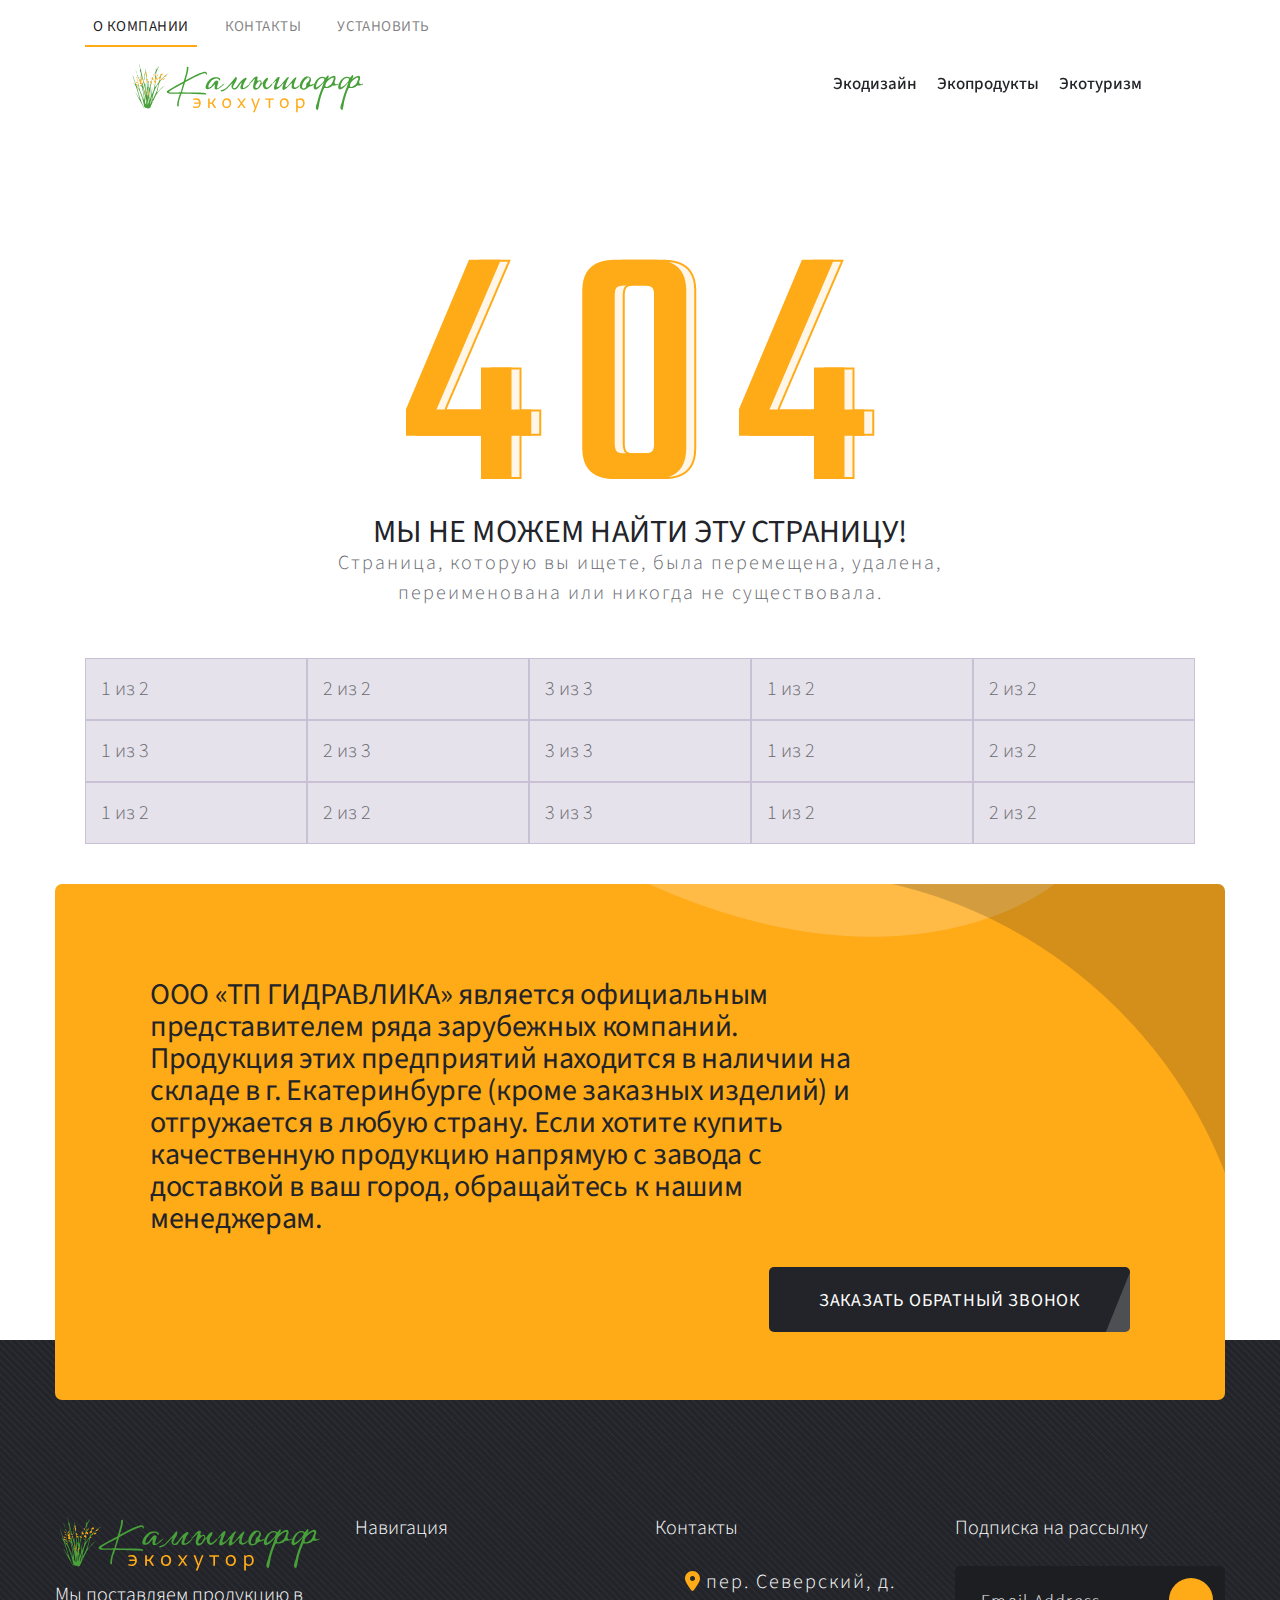
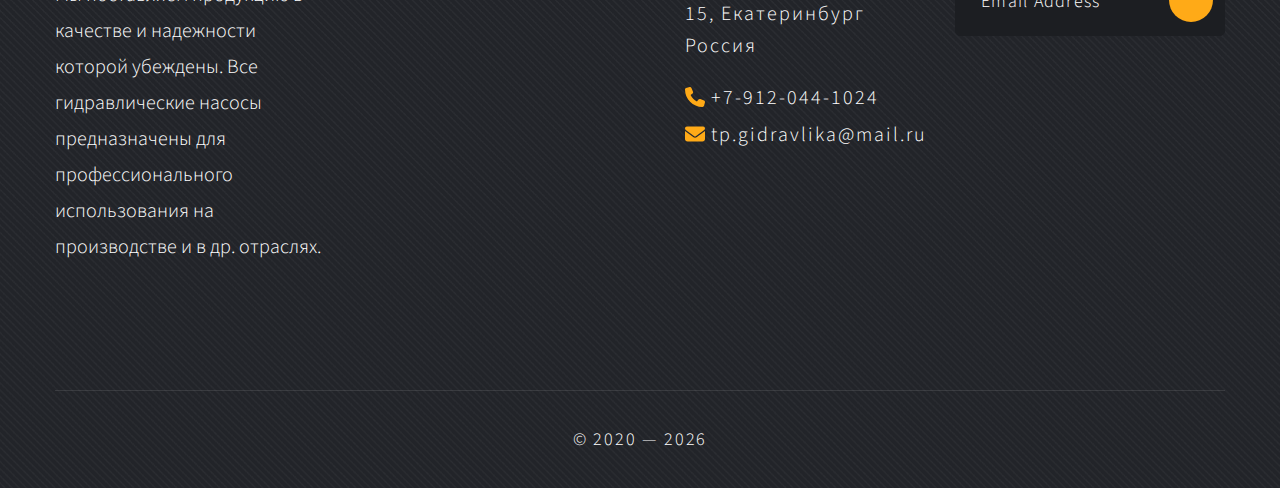
==== company/index.html @ 079eb4f2 "v.02" ====
<!doctype html>
<html data-n-head-ssr lang="ru" data-n-head="%7B%22lang%22:%7B%22ssr%22:%22ru%22%7D%7D">
  <head>
    <title>Комплектующие для гидравлики из Китая | ООО «ТП ГИДРАВЛИКА»</title><meta data-n-head="ssr" charset="utf-8"><meta data-n-head="ssr" name="viewport" content="width=device-width,initial-scale=1,maximum-scale=1,user-scalable=0"><meta data-n-head="ssr" data-hid="charset" charset="utf-8"><meta data-n-head="ssr" data-hid="mobile-web-app-capable" name="mobile-web-app-capable" content="yes"><meta data-n-head="ssr" data-hid="apple-mobile-web-app-title" name="apple-mobile-web-app-title" content="Камышофф | Экохутор"><meta data-n-head="ssr" data-hid="og:type" name="og:type" property="og:type" content="website"><meta data-n-head="ssr" data-hid="og:title" name="og:title" property="og:title" content="Камышофф | Экохутор"><meta data-n-head="ssr" data-hid="og:site_name" name="og:site_name" property="og:site_name" content="Камышофф | Экохутор"><meta data-n-head="ssr" data-hid="og:description" name="og:description" property="og:description" content="## Build Setup"><meta data-n-head="ssr" charset="utf-8"><meta data-n-head="ssr" name="viewport" content="width=device-width,initial-scale=1"><meta data-n-head="ssr" data-hid="description" name="description" content="Ведущий поставщик насосов и помп для гидравлического оборудования со склада в г. Екатеринбурге. Большой выбор гидравлики для промышленного оборудования в наличии и под заказ"><link data-n-head="ssr" data-hid="shortcut-icon" rel="shortcut icon" href="/_nuxt/icons/icon_64x64.a9d69a.png"><link data-n-head="ssr" data-hid="apple-touch-icon" rel="apple-touch-icon" href="/_nuxt/icons/icon_512x512.a9d69a.png" sizes="512x512"><link data-n-head="ssr" rel="manifest" href="/_nuxt/manifest.3a4838e2.json" data-hid="manifest"><link rel="preload" href="/_nuxt/42fedbb.js" as="script"><link rel="preload" href="/_nuxt/b7b0c93.js" as="script"><link rel="preload" href="/_nuxt/css/ac36d40.css" as="style"><link rel="preload" href="/_nuxt/b9cca64.js" as="script"><link rel="preload" href="/_nuxt/css/41e3216.css" as="style"><link rel="preload" href="/_nuxt/50f9d0e.js" as="script"><link rel="preload" href="/_nuxt/css/97e9680.css" as="style"><link rel="preload" href="/_nuxt/46bcfb4.js" as="script"><link rel="stylesheet" href="/_nuxt/css/ac36d40.css"><link rel="stylesheet" href="/_nuxt/css/41e3216.css"><link rel="stylesheet" href="/_nuxt/css/97e9680.css">
  </head>
  <body>
    <div data-server-rendered="true" id="__nuxt"><!----><div id="__layout"><div class="min-vh-100 d-flex flex-column"><div style="height:px"><div class="headroom" style="position:relative;top:0;left:0;right:0;z-index:9999"><nav class="navbar menu-top navbar-light navbar-expand-md"><div class="main-menu container"><ul class="navbar-nav navigation"> <!----></ul></div></nav> <div><header class="vsm-menu vsm-no-transition"><nav><ul class="vsm-root"><a href="/" target="_self" class="vsm-section logo-section"><img src="/img/logo.svg" alt="ООО «ТП Гидравлика»"></a><li class="vsm-section vsm-section_menu vsm-mob-hide"><span data-dropdown="ecodesign" aria-haspopup="true" aria-expanded="false" data-big="yes" class="vsm-link my-class1 my-class2 vsm-has-dropdown">
      Экодизайн
    </span><span data-dropdown="ecoproducts" aria-haspopup="true" aria-expanded="false" data-big="yes" class="vsm-link my-class1 my-class2 vsm-has-dropdown">
      Экопродукты
    </span><span data-dropdown="ecotourism" aria-haspopup="true" aria-expanded="false" data-big="yes" class="vsm-link my-class1 my-class2 vsm-has-dropdown">
      Экотуризм
    </span></li><li class="vsm-section vsm-section_mob"><div class="vsm-mob"><div class="vsm-mob__hamburger"><div class="vsm-mob-line"></div><div class="vsm-mob-line"></div><div class="vsm-mob-line"></div></div></div><div class="vsm-mob-content"><div class="vsm-mob-content__wrap" style="display:none"><div class="vsm-mob-close"></div></div></div></li></ul></nav><div class="vsm-dropdown vsm-mob-hide"><div class="vsm-background"><div class="vsm-background-alt"></div></div><div class="vsm-arrow"></div><div class="vsm-dropdown-container"><div data-dropdown="ecodesign" aria-hidden="false" class="vsm-dropdown-section"><div class="vsm-dropdown-content"><div class="wrap-content"><div class="wrap-content__block">Экодизайн в современном интерьере</div> <div class="wrap-content__item"><hr> <div no-body="" class="overflow-hidden"><div class="row no-gutters"><div class="col-md-6"><img src="/img/ecodesign_150.png" alt="" class="rounded"></div> <div class="wrap-content__item-col-center col-md-6"><a href="/ecodesign" target="_self" class="btn btn-primary">Ознакомится</a></div></div></div> <!----> <!----></div></div></div></div><div data-dropdown="ecoproducts" aria-hidden="false" class="vsm-dropdown-section"><div class="vsm-dropdown-content"><div class="wrap-content"><div class="wrap-content__block">Выращенные с использование только органических удобрений</div> <div class="wrap-content__item"><hr> <!----> <div no-body="" class="overflow-hidden"><div class="row no-gutters"><div class="col-md-6"><img src="/img/ecoproducts_150.png" alt="" class="rounded"></div> <div class="wrap-content__item-col-center col-md-6"><a href="/ecoproducts" target="_self" class="btn btn-primary">Ознакомится</a></div></div></div> <!----></div></div></div></div><div data-dropdown="ecotourism" aria-hidden="false" class="vsm-dropdown-section"><div class="vsm-dropdown-content"><div class="wrap-content"><div class="wrap-content__block">Отдых наедине с природой</div> <div class="wrap-content__item"><hr> <!----> <!----> <div no-body="" class="overflow-hidden"><div class="row no-gutters"><div class="col-md-6"><img src="/img/ecotourism_150.jpg" alt="" class="rounded"></div> <div class="wrap-content__item-col-center col-md-6"><a href="/ecotourism" target="_self" class="btn btn-primary">Ознакомится</a></div></div></div></div></div></div></div></div></div></header></div></div></div> <div class="pt-4 flex-grow-1 container"><div data-v-12184f74><section class="page-banner" data-v-12184f74><div class="bg-company image-layer"></div> <div class="shape-1"></div> <div class="shape-2"></div> <div class="banner-inner"><div class="auto-container"><div class="inner-container clearfix"><h1>О компании</h1> <h2>ООО «ТП ГИДРАВЛИКА» — ведущий поставщик гидравлических насосов и помп для промышленного оборудования,
                токарных и прокатных станков, агрегатов и автоматических линий.</h2> <div class="page-nav"><ul class="bread-crumb clearfix"><li><a href="/" class="active">Главная</a></li> <li class="active">О компании</li></ul></div></div></div></div></section> <div class="bv-example-row container" data-v-12184f74 data-v-12184f74><div class="row" data-v-12184f74 data-v-12184f74><div class="col" data-v-12184f74 data-v-12184f74>1 из 2</div> <div class="col" data-v-12184f74 data-v-12184f74>2 из 2</div> <div class="col" data-v-12184f74 data-v-12184f74>3 из 3</div> <div class="col" data-v-12184f74 data-v-12184f74>1 из 2</div> <div class="col" data-v-12184f74 data-v-12184f74>2 из 2</div></div> <div class="row" data-v-12184f74 data-v-12184f74><div class="col" data-v-12184f74 data-v-12184f74>1 из 3</div> <div class="col" data-v-12184f74 data-v-12184f74>2 из 3</div> <div class="col" data-v-12184f74 data-v-12184f74>3 из 3</div> <div class="col" data-v-12184f74 data-v-12184f74>1 из 2</div> <div class="col" data-v-12184f74 data-v-12184f74>2 из 2</div></div> <div class="row" data-v-12184f74 data-v-12184f74><div class="col" data-v-12184f74 data-v-12184f74>1 из 2</div> <div class="col" data-v-12184f74 data-v-12184f74>2 из 2</div> <div class="col" data-v-12184f74 data-v-12184f74>3 из 3</div> <div class="col" data-v-12184f74 data-v-12184f74>1 из 2</div> <div class="col" data-v-12184f74 data-v-12184f74>2 из 2</div></div></div></div></div> <div><div tabindex="-1" class="b-sidebar-outer"><!----><div id="sidebar-1" tabindex="-1" role="dialog" aria-modal="true" aria-hidden="true" class="b-sidebar shadow bg-light text-dark" style="display:none"><header class="b-sidebar-header"><span></span><button type="button" aria-label="Close" class="close text-dark"><svg viewBox="0 0 16 16" width="1em" height="1em" focusable="false" role="img" aria-label="x" xmlns="http://www.w3.org/2000/svg" fill="currentColor" class="bi-x b-icon bi"><g><path d="M4.646 4.646a.5.5 0 0 1 .708 0L8 7.293l2.646-2.647a.5.5 0 0 1 .708.708L8.707 8l2.647 2.646a.5.5 0 0 1-.708.708L8 8.707l-2.646 2.647a.5.5 0 0 1-.708-.708L7.293 8 4.646 5.354a.5.5 0 0 1 0-.708z"/></g></svg></button></header><div class="b-sidebar-body"><div class="px-3 py-2"><ul class="nav navigation flex-column"><li class="nav-item"><a href="/ecodesign" target="_self" class="nav-link">
          Экодизайн
        </a></li><li class="nav-item"><a href="/ecoproducts" target="_self" class="nav-link">
          Экопродукты
        </a></li><li class="nav-item"><a href="/ecotourism" target="_self" class="nav-link">
          Экотуризм
        </a></li></ul> <hr> <ul class="nav navigation flex-column"><li class="nav-item"><a href="/company" aria-current="page" target="_self" class="nav-link exact-active active">
          О компании
        </a></li><li class="nav-item"><a href="/contacts" target="_self" class="nav-link">
          Контакты
        </a></li></ul> <hr></div></div><footer class="b-sidebar-footer"><div class="d-flex bg-dark text-light align-items-center px-3 py-2"><button type="button" class="btn btn-primary btn-block"><svg aria-hidden="true" focusable="false" data-prefix="fas" data-icon="download" role="img" xmlns="http://www.w3.org/2000/svg" viewBox="0 0 512 512" class="svg-inline--fa fa-download fa-w-16"><path fill="currentColor" d="M288 32c0-17.7-14.3-32-32-32s-32 14.3-32 32V274.7l-73.4-73.4c-12.5-12.5-32.8-12.5-45.3 0s-12.5 32.8 0 45.3l128 128c12.5 12.5 32.8 12.5 45.3 0l128-128c12.5-12.5 12.5-32.8 0-45.3s-32.8-12.5-45.3 0L288 274.7V32zM64 352c-35.3 0-64 28.7-64 64v32c0 35.3 28.7 64 64 64H448c35.3 0 64-28.7 64-64V416c0-35.3-28.7-64-64-64H346.5l-45.3 45.3c-25 25-65.5 25-90.5 0L165.5 352H64zM432 456c-13.3 0-24-10.7-24-24s10.7-24 24-24s24 10.7 24 24s-10.7 24-24 24z"></path></svg>   Установить PWA приложение
        </button></div></footer></div><!----><div class="b-sidebar-backdrop bg-dark" style="display:none"></div></div></div> <section class="call-to-section"><div class="auto-container"><div class="inner clearfix"><div data-wow-delay="0ms" data-wow-duration="1500ms" class="shape-1 wow slideInRight"></div> <div data-wow-delay="0ms" data-wow-duration="1500ms" class="shape-2 wow fadeInDown"></div> <p class="info__title">
        ООО «ТП ГИДРАВЛИКА» является официальным представителем ряда зарубежных компаний. Продукция этих предприятий
        находится в наличии на складе в г. Екатеринбурге (кроме заказных изделий) и отгружается в любую страну. Если
        хотите купить качественную продукцию напрямую с завода с доставкой в ваш город, обращайтесь к нашим
        менеджерам.
      </p> <div class="link-box"><button type="button" class="btn btn-style-two btn-secondary"><i class="btn-curve"></i> <span class="btn-title">Заказать обратный звонок</span></button></div></div></div></section> <footer class="main-footer"><div class="auto-container"><div class="widgets-section"><div class="row clearfix"><div class="column col-xl-3 col-lg-6 col-md-6 col-sm-12"><div class="footer-widget logo-widget"><div class="widget-content"><div class="logo"><a href="/" target="_self"><img src="/_nuxt/img/logo.6531f39.svg" alt=""></a></div> <p>
                Мы поставляем продукцию в качестве и надежности которой
                убеждены. Все гидравлические насосы предназначены для
                профессионального использования на производстве и в др.
                отраслях.
              </p></div></div></div> <div class="column col-xl-3 col-lg-6 col-md-6 col-sm-12"><div class="footer-widget links-widget"><div class="widget-content"><p class="title-h6">Навигация</p> <div class="row clearfix"><div class="col-md-6 col-sm-12"><ul></ul></div></div></div></div></div> <div class="column col-xl-3 col-lg-6 col-md-6 col-sm-12"><div class="footer-widget info-widget"><div class="widget-content"><p class="title-h6">Контакты</p> <ul class="contact-info"><li class="address"><nobr><svg aria-hidden="true" focusable="false" data-prefix="fas" data-icon="location-dot" role="img" xmlns="http://www.w3.org/2000/svg" viewBox="0 0 384 512" class="svg-inline--fa fa-location-dot fa-w-12"><path fill="currentColor" d="M215.7 499.2C267 435 384 279.4 384 192C384 86 298 0 192 0S0 86 0 192c0 87.4 117 243 168.3 307.2c12.3 15.3 35.1 15.3 47.4 0zM192 256c-35.3 0-64-28.7-64-64s28.7-64 64-64s64 28.7 64 64s-28.7 64-64 64z"></path></svg> пер. Северский,</nobr> д.
                  15, Екатеринбург Россия
                </li> <li><nobr><svg aria-hidden="true" focusable="false" data-prefix="fas" data-icon="phone" role="img" xmlns="http://www.w3.org/2000/svg" viewBox="0 0 512 512" class="svg-inline--fa fa-phone fa-w-16"><path fill="currentColor" d="M164.9 24.6c-7.7-18.6-28-28.5-47.4-23.2l-88 24C12.1 30.2 0 46 0 64C0 311.4 200.6 512 448 512c18 0 33.8-12.1 38.6-29.5l24-88c5.3-19.4-4.6-39.7-23.2-47.4l-96-40c-16.3-6.8-35.2-2.1-46.3 11.6L304.7 368C234.3 334.7 177.3 277.7 144 207.3L193.3 167c13.7-11.2 18.4-30 11.6-46.3l-40-96z"></path></svg> <a href="tel:+79120441024" target="_self">+7-912-044-1024</a></nobr></li> <li><nobr><svg aria-hidden="true" focusable="false" data-prefix="fas" data-icon="envelope" role="img" xmlns="http://www.w3.org/2000/svg" viewBox="0 0 512 512" class="svg-inline--fa fa-envelope fa-w-16"><path fill="currentColor" d="M48 64C21.5 64 0 85.5 0 112c0 15.1 7.1 29.3 19.2 38.4L236.8 313.6c11.4 8.5 27 8.5 38.4 0L492.8 150.4c12.1-9.1 19.2-23.3 19.2-38.4c0-26.5-21.5-48-48-48H48zM0 176V384c0 35.3 28.7 64 64 64H448c35.3 0 64-28.7 64-64V176L294.4 339.2c-22.8 17.1-54 17.1-76.8 0L0 176z"></path></svg> <a href="mailto:tp.gidravlika@mail.ru" target="_self">tp.gidravlika@mail.ru</a></nobr></li></ul></div></div></div> <div class="column col-xl-3 col-lg-6 col-md-6 col-sm-12"><div class="footer-widget newsletter-widget"><div class="widget-content"><p class="title-h6">Подписка на рассылку</p> <div class="newsletter-form"><form method="post" action="#"><div class="form-group clearfix"><input type="email" name="email" placeholder="Email Address" required> <button type="submit" class="theme-btn"><span class="fa fa-envelope"></span></button></div></form></div></div></div></div></div></div></div> <div class="footer-bottom"><div class="auto-container"><div class="inner clearfix"><div class="copyright">© 2020 — 2023</div></div></div></div></footer></div></div></div><script>window.__NUXT__={layout:"page",data:[{}],fetch:{},error:null,serverRendered:!0,routePath:"/company",config:{_app:{basePath:"/",assetsPath:"/_nuxt/",cdnURL:null}}}</script><script src="/_nuxt/42fedbb.js" defer></script><script src="/_nuxt/46bcfb4.js" defer></script><script src="/_nuxt/b7b0c93.js" defer></script><script src="/_nuxt/b9cca64.js" defer></script><script src="/_nuxt/50f9d0e.js" defer></script>
  </body>
</html>
---- _nuxt/css/ac36d40.css ----
.vsm-menu{-webkit-perspective:2000px;perspective:2000px}.vsm-menu,.vsm-menu *{-webkit-box-sizing:border-box;box-sizing:border-box}.vsm-menu .vsm-dropdown{position:absolute;z-index:1000;left:0;right:0;top:50px;pointer-events:none;-webkit-transform:rotateX(-15deg);transform:rotateX(-15deg);-webkit-transform-origin:50% -50px;transform-origin:50% -50px;opacity:0;will-change:transform,opacity;-webkit-transition-property:opacity,-webkit-transform;transition-property:opacity,-webkit-transform;transition-property:transform,opacity;transition-property:transform,opacity,-webkit-transform;-webkit-transition-duration:.25s;transition-duration:.25s}.vsm-menu.vsm-dropdown-active .vsm-dropdown{opacity:1;pointer-events:auto;-webkit-transform:none;transform:none}.vsm-menu.vsm-dropdown-active .vsm-dropdown-section.vsm-active{pointer-events:auto}.vsm-root{padding:0;margin:0}.vsm-section{display:-webkit-box;display:-ms-flexbox;display:flex;list-style:none}.vsm-section_menu a{text-decoration:none;-webkit-tap-highlight-color:transparent}.vsm-section_menu button{background:none;border:none;outline:none}.vsm-link{display:inline-block;height:50px;white-space:nowrap;-webkit-user-select:none;-moz-user-select:none;-ms-user-select:none;user-select:none;font-size:17px;line-height:50px;font-weight:500;margin:0;padding:0 10px;color:#6772e5;-webkit-transition:color .1s ease;transition:color .1s ease}.vsm-link.vsm-active,.vsm-link:hover{color:#32325d}.vsm-link>*{position:relative;display:block}.vsm-background,.vsm-background-alt{position:absolute;top:0;left:0;will-change:transform;-webkit-transition-property:-webkit-transform;transition-property:-webkit-transform;transition-property:transform;transition-property:transform,-webkit-transform;-webkit-transition-duration:.25s;transition-duration:.25s}.vsm-background{background:#fff;border-radius:4px;overflow:hidden;-webkit-box-shadow:0 50px 100px -20px rgba(50,50,93,.25),0 30px 60px -30px rgba(0,0,0,.3),0 -18px 60px -10px rgba(0,0,0,.025);box-shadow:0 50px 100px -20px rgba(50,50,93,.25),0 30px 60px -30px rgba(0,0,0,.3),0 -18px 60px -10px rgba(0,0,0,.025);width:380px;height:400px;-webkit-transform:translateX(0);transform:translateX(0);-webkit-transform-origin:0 0;transform-origin:0 0}.vsm-background-alt{right:0;height:1000px;background:#f6f9fc}.vsm-arrow,.vsm-dropdown-container{position:absolute;left:0;-webkit-transition-duration:.25s;transition-duration:.25s}.vsm-arrow{top:-6px;margin:0 0 0 -6px;width:12px;height:12px;-webkit-transform:rotate(45deg);transform:rotate(45deg);border-radius:4px 0 0 0;background:#fff;-webkit-box-shadow:-3px -3px 5px rgba(82,95,127,.04);box-shadow:-3px -3px 5px rgba(82,95,127,.04);will-change:transform;-webkit-transition-property:-webkit-transform;transition-property:-webkit-transform;transition-property:transform;transition-property:transform,-webkit-transform;pointer-events:none}.vsm-dropdown-container{overflow:hidden;width:500px;top:0;-webkit-transform:translateX(0);transform:translateX(0);will-change:transform,width,height;border-radius:6px;-webkit-transition-property:width,height,-webkit-transform;transition-property:width,height,-webkit-transform;transition-property:transform,width,height;transition-property:transform,width,height,-webkit-transform}.vsm-dropdown-section{opacity:0;pointer-events:none;will-change:transform,opacity;-webkit-transition-property:opacity,-webkit-transform;transition-property:opacity,-webkit-transform;transition-property:transform,opacity;transition-property:transform,opacity,-webkit-transform;-webkit-transition-duration:.25s;transition-duration:.25s}.vsm-dropdown-section.vsm-active{opacity:1;-webkit-transform:translateX(0);transform:translateX(0)}.vsm-dropdown-section.vsm-left{-webkit-transform:translateX(-150px);transform:translateX(-150px)}.vsm-dropdown-section.vsm-right{-webkit-transform:translateX(150px);transform:translateX(150px)}.vsm-dropdown-content{position:absolute;top:0;left:0}.vsm-section_mob{display:none;margin-left:10px}.vsm-section_mob.vsm-open .vsm-mob{pointer-events:none}.vsm-mob__hamburger,.vsm-section_mob.vsm-open .vsm-mob-content{display:-webkit-box;display:-ms-flexbox;display:flex}.vsm-mob__hamburger{-webkit-box-orient:vertical;-webkit-box-direction:normal;-ms-flex-direction:column;flex-direction:column;-webkit-box-align:center;-ms-flex-align:center;align-items:center;-webkit-box-pack:center;-ms-flex-pack:center;justify-content:center;width:50px;height:50px;cursor:pointer}.vsm-mob__hamburger:hover .vsm-mob-line{background:#32325d}.vsm-mob-line{width:24px;height:3px;background:#6772e5;-webkit-transition:background .1s ease;transition:background .1s ease}.vsm-mob-line:nth-child(2){margin-top:5px;margin-bottom:5px}.vsm-mob-content{position:absolute;left:10px;top:10px;right:10px;-webkit-box-pack:end;-ms-flex-pack:end;justify-content:flex-end;-webkit-perspective:2000px;perspective:2000px}.vsm-mob-content__wrap{background:#fff;-webkit-box-shadow:0 50px 100px -20px rgba(50,50,93,.25),0 30px 60px -30px rgba(0,0,0,.3),0 -18px 60px -10px rgba(0,0,0,.025);box-shadow:0 50px 100px -20px rgba(50,50,93,.25),0 30px 60px -30px rgba(0,0,0,.3),0 -18px 60px -10px rgba(0,0,0,.025);border-radius:4px;overflow:hidden;position:relative;font-size:17px;line-height:40px;white-space:nowrap;-webkit-box-flex:1;-ms-flex-positive:1;flex-grow:1;-webkit-transform-origin:100% 0;transform-origin:100% 0;will-change:transform,opacity;-webkit-transition-property:opacity,-webkit-transform;transition-property:opacity,-webkit-transform;transition-property:transform,opacity;transition-property:transform,opacity,-webkit-transform;-webkit-transition-duration:.25s;transition-duration:.25s}.vsm-mob-close{position:absolute;right:0;top:0;width:50px;height:50px;cursor:pointer}.vsm-mob-close:hover:after,.vsm-mob-close:hover:before{background:#32325d}.vsm-mob-close:after,.vsm-mob-close:before{content:"";position:absolute;background:#6772e5;border-radius:1px;left:14px;right:14px;top:24px;height:3px;-webkit-transform:rotate(45deg);transform:rotate(45deg);-webkit-transition:background .1s ease;transition:background .1s ease}.vsm-mob-close:after{-webkit-transform:rotate(-45deg);transform:rotate(-45deg)}.vsm-mob-anim{-webkit-transition:.25s;transition:.25s}.vsm-mob-anim-enter-active{opacity:0;-webkit-transform:scale(.95);transform:scale(.95)}.vsm-mob-anim-enter-to{opacity:1}.vsm-mob-anim-enter-to,.vsm-mob-anim-leave-active,.vsm-mob-anim-leave-enter{-webkit-transform:scale(1);transform:scale(1)}.vsm-mob-anim-leave-to{-webkit-transform:scale(.95);transform:scale(.95);opacity:0}.vsm-no-transition .vsm-arrow,.vsm-no-transition .vsm-background,.vsm-no-transition .vsm-background-alt,.vsm-no-transition .vsm-dropdown-container,.vsm-no-transition .vsm-dropdown-section{-webkit-transition:none;transition:none}.vsm-has-dropdown{cursor:default}@media screen and (max-width:768px){.vsm-section_mob{display:block}.vsm-mob-hide{display:none}.vsm-mob-full{-webkit-box-flex:1;-ms-flex-positive:1;flex-grow:1}}@font-face{font-family:swiper-icons;src:url("data:application/font-woff;charset=utf-8;base64, [base64]//wADZ2x5ZgAAAywAAADMAAAD2MHtryVoZWFkAAABbAAAADAAAAA2E2+eoWhoZWEAAAGcAAAAHwAAACQC9gDzaG10eAAAAigAAAAZAAAArgJkABFsb2NhAAAC0AAAAFoAAABaFQAUGG1heHAAAAG8AAAAHwAAACAAcABAbmFtZQAAA/gAAAE5AAACXvFdBwlwb3N0AAAFNAAAAGIAAACE5s74hXjaY2BkYGAAYpf5Hu/j+W2+MnAzMYDAzaX6QjD6/4//Bxj5GA8AuRwMYGkAPywL13jaY2BkYGA88P8Agx4j+/8fQDYfA1AEBWgDAIB2BOoAeNpjYGRgYNBh4GdgYgABEMnIABJzYNADCQAACWgAsQB42mNgYfzCOIGBlYGB0YcxjYGBwR1Kf2WQZGhhYGBiYGVmgAFGBiQQkOaawtDAoMBQxXjg/wEGPcYDDA4wNUA2CCgwsAAAO4EL6gAAeNpj2M0gyAACqxgGNWBkZ2D4/wMA+xkDdgAAAHjaY2BgYGaAYBkGRgYQiAHyGMF8FgYHIM3DwMHABGQrMOgyWDLEM1T9/w8UBfEMgLzE////P/5//f/V/xv+r4eaAAeMbAxwIUYmIMHEgKYAYjUcsDAwsLKxc3BycfPw8jEQA/[base64]/uznmfPFBNODM2K7MTQ45YEAZqGP81AmGGcF3iPqOop0r1SPTaTbVkfUe4HXj97wYE+yNwWYxwWu4v1ugWHgo3S1XdZEVqWM7ET0cfnLGxWfkgR42o2PvWrDMBSFj/IHLaF0zKjRgdiVMwScNRAoWUoH78Y2icB/yIY09An6AH2Bdu/UB+yxopYshQiEvnvu0dURgDt8QeC8PDw7Fpji3fEA4z/PEJ6YOB5hKh4dj3EvXhxPqH/SKUY3rJ7srZ4FZnh1PMAtPhwP6fl2PMJMPDgeQ4rY8YT6Gzao0eAEA409DuggmTnFnOcSCiEiLMgxCiTI6Cq5DZUd3Qmp10vO0LaLTd2cjN4fOumlc7lUYbSQcZFkutRG7g6JKZKy0RmdLY680CDnEJ+UMkpFFe1RN7nxdVpXrC4aTtnaurOnYercZg2YVmLN/d/gczfEimrE/fs/bOuq29Zmn8tloORaXgZgGa78yO9/cnXm2BpaGvq25Dv9S4E9+5SIc9PqupJKhYFSSl47+Qcr1mYNAAAAeNptw0cKwkAAAMDZJA8Q7OUJvkLsPfZ6zFVERPy8qHh2YER+3i/BP83vIBLLySsoKimrqKqpa2hp6+jq6RsYGhmbmJqZSy0sraxtbO3sHRydnEMU4uR6yx7JJXveP7WrDycAAAAAAAH//wACeNpjYGRgYOABYhkgZgJCZgZNBkYGLQZtIJsFLMYAAAw3ALgAeNolizEKgDAQBCchRbC2sFER0YD6qVQiBCv/H9ezGI6Z5XBAw8CBK/m5iQQVauVbXLnOrMZv2oLdKFa8Pjuru2hJzGabmOSLzNMzvutpB3N42mNgZGBg4GKQYzBhYMxJLMlj4GBgAYow/P/PAJJhLM6sSoWKfWCAAwDAjgbRAAB42mNgYGBkAIIbCZo5IPrmUn0hGA0AO8EFTQAA") format("woff");font-weight:400;font-style:normal}:root{--swiper-theme-color:#007aff}.swiper-container{margin-left:auto;margin-right:auto;position:relative;overflow:hidden;list-style:none;padding:0;z-index:1}.swiper-container-vertical>.swiper-wrapper{flex-direction:column}.swiper-wrapper{position:relative;width:100%;height:100%;z-index:1;display:flex;transition-property:transform;box-sizing:content-box}.swiper-container-android .swiper-slide,.swiper-wrapper{transform:translateZ(0)}.swiper-container-multirow>.swiper-wrapper{flex-wrap:wrap}.swiper-container-multirow-column>.swiper-wrapper{flex-wrap:wrap;flex-direction:column}.swiper-container-free-mode>.swiper-wrapper{transition-timing-function:ease-out;margin:0 auto}.swiper-slide{flex-shrink:0;width:100%;height:100%;position:relative;transition-property:transform}.swiper-slide-invisible-blank{visibility:hidden}.swiper-container-autoheight,.swiper-container-autoheight .swiper-slide{height:auto}.swiper-container-autoheight .swiper-wrapper{align-items:flex-start;transition-property:transform,height}.swiper-container-3d{perspective:1200px}.swiper-container-3d .swiper-cube-shadow,.swiper-container-3d .swiper-slide,.swiper-container-3d .swiper-slide-shadow-bottom,.swiper-container-3d .swiper-slide-shadow-left,.swiper-container-3d .swiper-slide-shadow-right,.swiper-container-3d .swiper-slide-shadow-top,.swiper-container-3d .swiper-wrapper{transform-style:preserve-3d}.swiper-container-3d .swiper-slide-shadow-bottom,.swiper-container-3d .swiper-slide-shadow-left,.swiper-container-3d .swiper-slide-shadow-right,.swiper-container-3d .swiper-slide-shadow-top{position:absolute;left:0;top:0;width:100%;height:100%;pointer-events:none;z-index:10}.swiper-container-3d .swiper-slide-shadow-left{background-image:linear-gradient(270deg,rgba(0,0,0,.5),transparent)}.swiper-container-3d .swiper-slide-shadow-right{background-image:linear-gradient(90deg,rgba(0,0,0,.5),transparent)}.swiper-container-3d .swiper-slide-shadow-top{background-image:linear-gradient(0deg,rgba(0,0,0,.5),transparent)}.swiper-container-3d .swiper-slide-shadow-bottom{background-image:linear-gradient(180deg,rgba(0,0,0,.5),transparent)}.swiper-container-css-mode>.swiper-wrapper{overflow:auto;scrollbar-width:none;-ms-overflow-style:none}.swiper-container-css-mode>.swiper-wrapper::-webkit-scrollbar{display:none}.swiper-container-css-mode>.swiper-wrapper>.swiper-slide{scroll-snap-align:start start}.swiper-container-horizontal.swiper-container-css-mode>.swiper-wrapper{scroll-snap-type:x mandatory}.swiper-container-vertical.swiper-container-css-mode>.swiper-wrapper{scroll-snap-type:y mandatory}:root{--swiper-navigation-size:44px}.swiper-button-next,.swiper-button-prev{position:absolute;top:50%;width:27px;width:calc(var(--swiper-navigation-size)/44*27);height:44px;height:var(--swiper-navigation-size);margin-top:-22px;margin-top:calc(var(--swiper-navigation-size)*-1/2);z-index:10;cursor:pointer;display:flex;align-items:center;justify-content:center;color:var(--swiper-theme-color);color:var(--swiper-navigation-color,var(--swiper-theme-color))}.swiper-button-next.swiper-button-disabled,.swiper-button-prev.swiper-button-disabled{opacity:.35;cursor:auto;pointer-events:none}.swiper-button-next:after,.swiper-button-prev:after{font-family:swiper-icons;font-size:44px;font-size:var(--swiper-navigation-size);text-transform:none!important;letter-spacing:0;text-transform:none;-moz-font-feature-settings:normal,;font-feature-settings:normal,;font-variant:normal;line-height:1}.swiper-button-prev,.swiper-container-rtl .swiper-button-next{left:10px;right:auto}.swiper-button-prev:after,.swiper-container-rtl .swiper-button-next:after{content:"prev"}.swiper-button-next,.swiper-container-rtl .swiper-button-prev{right:10px;left:auto}.swiper-button-next:after,.swiper-container-rtl .swiper-button-prev:after{content:"next"}.swiper-button-next.swiper-button-white,.swiper-button-prev.swiper-button-white{--swiper-navigation-color:#fff}.swiper-button-next.swiper-button-black,.swiper-button-prev.swiper-button-black{--swiper-navigation-color:#000}.swiper-button-lock{display:none}.swiper-pagination{position:absolute;text-align:center;transition:opacity .3s;transform:translateZ(0);z-index:10}.swiper-pagination.swiper-pagination-hidden{opacity:0}.swiper-container-horizontal>.swiper-pagination-bullets,.swiper-pagination-custom,.swiper-pagination-fraction{bottom:10px;left:0;width:100%}.swiper-pagination-bullets-dynamic{overflow:hidden;font-size:0}.swiper-pagination-bullets-dynamic .swiper-pagination-bullet{transform:scale(.33);position:relative}.swiper-pagination-bullets-dynamic .swiper-pagination-bullet-active,.swiper-pagination-bullets-dynamic .swiper-pagination-bullet-active-main{transform:scale(1)}.swiper-pagination-bullets-dynamic .swiper-pagination-bullet-active-prev{transform:scale(.66)}.swiper-pagination-bullets-dynamic .swiper-pagination-bullet-active-prev-prev{transform:scale(.33)}.swiper-pagination-bullets-dynamic .swiper-pagination-bullet-active-next{transform:scale(.66)}.swiper-pagination-bullets-dynamic .swiper-pagination-bullet-active-next-next{transform:scale(.33)}.swiper-pagination-bullet{width:8px;height:8px;display:inline-block;border-radius:100%;background:#000;opacity:.2}button.swiper-pagination-bullet{border:none;margin:0;padding:0;box-shadow:none;-webkit-appearance:none;-moz-appearance:none;appearance:none}.swiper-pagination-clickable .swiper-pagination-bullet{cursor:pointer}.swiper-pagination-bullet-active{opacity:1;background:var(--swiper-theme-color);background:var(--swiper-pagination-color,var(--swiper-theme-color))}.swiper-container-vertical>.swiper-pagination-bullets{right:10px;top:50%;transform:translate3d(0,-50%,0)}.swiper-container-vertical>.swiper-pagination-bullets .swiper-pagination-bullet{margin:6px 0;display:block}.swiper-container-vertical>.swiper-pagination-bullets.swiper-pagination-bullets-dynamic{top:50%;transform:translateY(-50%);width:8px}.swiper-container-vertical>.swiper-pagination-bullets.swiper-pagination-bullets-dynamic .swiper-pagination-bullet{display:inline-block;transition:transform .2s,top .2s}.swiper-container-horizontal>.swiper-pagination-bullets .swiper-pagination-bullet{margin:0 4px}.swiper-container-horizontal>.swiper-pagination-bullets.swiper-pagination-bullets-dynamic{left:50%;transform:translateX(-50%);white-space:nowrap}.swiper-container-horizontal>.swiper-pagination-bullets.swiper-pagination-bullets-dynamic .swiper-pagination-bullet{transition:transform .2s,left .2s}.swiper-container-horizontal.swiper-container-rtl>.swiper-pagination-bullets-dynamic .swiper-pagination-bullet{transition:transform .2s,right .2s}.swiper-pagination-progressbar{background:rgba(0,0,0,.25);position:absolute}.swiper-pagination-progressbar .swiper-pagination-progressbar-fill{background:var(--swiper-theme-color);background:var(--swiper-pagination-color,var(--swiper-theme-color));position:absolute;left:0;top:0;width:100%;height:100%;transform:scale(0);transform-origin:left top}.swiper-container-rtl .swiper-pagination-progressbar .swiper-pagination-progressbar-fill{transform-origin:right top}.swiper-container-horizontal>.swiper-pagination-progressbar,.swiper-container-vertical>.swiper-pagination-progressbar.swiper-pagination-progressbar-opposite{width:100%;height:4px;left:0;top:0}.swiper-container-horizontal>.swiper-pagination-progressbar.swiper-pagination-progressbar-opposite,.swiper-container-vertical>.swiper-pagination-progressbar{width:4px;height:100%;left:0;top:0}.swiper-pagination-white{--swiper-pagination-color:#fff}.swiper-pagination-black{--swiper-pagination-color:#000}.swiper-pagination-lock{display:none}.swiper-scrollbar{border-radius:10px;position:relative;-ms-touch-action:none;background:rgba(0,0,0,.1)}.swiper-container-horizontal>.swiper-scrollbar{position:absolute;left:1%;bottom:3px;z-index:50;height:5px;width:98%}.swiper-container-vertical>.swiper-scrollbar{position:absolute;right:3px;top:1%;z-index:50;width:5px;height:98%}.swiper-scrollbar-drag{height:100%;width:100%;position:relative;background:rgba(0,0,0,.5);border-radius:10px;left:0;top:0}.swiper-scrollbar-cursor-drag{cursor:move}.swiper-scrollbar-lock{display:none}.swiper-zoom-container{width:100%;height:100%;display:flex;justify-content:center;align-items:center;text-align:center}.swiper-zoom-container>canvas,.swiper-zoom-container>img,.swiper-zoom-container>svg{max-width:100%;max-height:100%;object-fit:contain}.swiper-slide-zoomed{cursor:move}.swiper-lazy-preloader{width:42px;height:42px;position:absolute;left:50%;top:50%;margin-left:-21px;margin-top:-21px;z-index:10;transform-origin:50%;animation:swiper-preloader-spin 1s linear infinite;box-sizing:border-box;border-left:4px solid var(--swiper-theme-color);border-bottom:4px solid var(--swiper-theme-color);border-right:4px solid var(--swiper-theme-color);border:4px solid var(--swiper-preloader-color,var(--swiper-theme-color));border-radius:50%;border-top:4px solid transparent}.swiper-lazy-preloader-white{--swiper-preloader-color:#fff}.swiper-lazy-preloader-black{--swiper-preloader-color:#000}@keyframes swiper-preloader-spin{to{transform:rotate(1turn)}}.swiper-container .swiper-notification{position:absolute;left:0;top:0;pointer-events:none;opacity:0;z-index:-1000}.swiper-container-fade.swiper-container-free-mode .swiper-slide{transition-timing-function:ease-out}.swiper-container-fade .swiper-slide{pointer-events:none;transition-property:opacity}.swiper-container-fade .swiper-slide .swiper-slide{pointer-events:none}.swiper-container-fade .swiper-slide-active,.swiper-container-fade .swiper-slide-active .swiper-slide-active{pointer-events:auto}.swiper-container-cube{overflow:visible}.swiper-container-cube .swiper-slide{pointer-events:none;-webkit-backface-visibility:hidden;backface-visibility:hidden;z-index:1;visibility:hidden;transform-origin:0 0;width:100%;height:100%}.swiper-container-cube .swiper-slide .swiper-slide{pointer-events:none}.swiper-container-cube.swiper-container-rtl .swiper-slide{transform-origin:100% 0}.swiper-container-cube .swiper-slide-active,.swiper-container-cube .swiper-slide-active .swiper-slide-active{pointer-events:auto}.swiper-container-cube .swiper-slide-active,.swiper-container-cube .swiper-slide-next,.swiper-container-cube .swiper-slide-next+.swiper-slide,.swiper-container-cube .swiper-slide-prev{pointer-events:auto;visibility:visible}.swiper-container-cube .swiper-slide-shadow-bottom,.swiper-container-cube .swiper-slide-shadow-left,.swiper-container-cube .swiper-slide-shadow-right,.swiper-container-cube .swiper-slide-shadow-top{z-index:0;-webkit-backface-visibility:hidden;backface-visibility:hidden}.swiper-container-cube .swiper-cube-shadow{position:absolute;left:0;bottom:0;width:100%;height:100%;background:#000;opacity:.6;-webkit-filter:blur(50px);filter:blur(50px);z-index:0}.swiper-container-flip{overflow:visible}.swiper-container-flip .swiper-slide{pointer-events:none;-webkit-backface-visibility:hidden;backface-visibility:hidden;z-index:1}.swiper-container-flip .swiper-slide .swiper-slide{pointer-events:none}.swiper-container-flip .swiper-slide-active,.swiper-container-flip .swiper-slide-active .swiper-slide-active{pointer-events:auto}.swiper-container-flip .swiper-slide-shadow-bottom,.swiper-container-flip .swiper-slide-shadow-left,.swiper-container-flip .swiper-slide-shadow-right,.swiper-container-flip .swiper-slide-shadow-top{z-index:0;-webkit-backface-visibility:hidden;backface-visibility:hidden}
---- _nuxt/css/41e3216.css ----
@import url(https://fonts.googleapis.com/css2?family=Source+Sans+Pro:wght@300&display=swap);.nuxt-progress{position:fixed;top:0;left:0;right:0;height:2px;width:0;opacity:1;transition:width .1s,opacity .4s;background-color:#000;z-index:999999}.nuxt-progress.nuxt-progress-notransition{transition:none}.nuxt-progress-failed{background-color:red}.svg-inline--fa,svg:not(:root).svg-inline--fa{overflow:visible}.svg-inline--fa{display:inline-block;font-size:inherit;height:1em;vertical-align:-.125em}.svg-inline--fa.fa-lg{vertical-align:-.225em}.svg-inline--fa.fa-w-1{width:.0625em}.svg-inline--fa.fa-w-2{width:.125em}.svg-inline--fa.fa-w-3{width:.1875em}.svg-inline--fa.fa-w-4{width:.25em}.svg-inline--fa.fa-w-5{width:.3125em}.svg-inline--fa.fa-w-6{width:.375em}.svg-inline--fa.fa-w-7{width:.4375em}.svg-inline--fa.fa-w-8{width:.5em}.svg-inline--fa.fa-w-9{width:.5625em}.svg-inline--fa.fa-w-10{width:.625em}.svg-inline--fa.fa-w-11{width:.6875em}.svg-inline--fa.fa-w-12{width:.75em}.svg-inline--fa.fa-w-13{width:.8125em}.svg-inline--fa.fa-w-14{width:.875em}.svg-inline--fa.fa-w-15{width:.9375em}.svg-inline--fa.fa-w-16{width:1em}.svg-inline--fa.fa-w-17{width:1.0625em}.svg-inline--fa.fa-w-18{width:1.125em}.svg-inline--fa.fa-w-19{width:1.1875em}.svg-inline--fa.fa-w-20{width:1.25em}.svg-inline--fa.fa-pull-left{margin-right:.3em;width:auto}.svg-inline--fa.fa-pull-right{margin-left:.3em;width:auto}.svg-inline--fa.fa-border{height:1.5em}.svg-inline--fa.fa-li{width:2em}.svg-inline--fa.fa-fw{width:1.25em}.fa-layers svg.svg-inline--fa{bottom:0;left:0;margin:auto;position:absolute;right:0;top:0}.fa-layers{display:inline-block;height:1em;position:relative;text-align:center;vertical-align:-.125em;width:1em}.fa-layers svg.svg-inline--fa{transform-origin:center center}.fa-layers-counter,.fa-layers-text{display:inline-block;position:absolute;text-align:center}.fa-layers-text{left:50%;top:50%;transform:translate(-50%,-50%);transform-origin:center center}.fa-layers-counter{background-color:#ff253a;border-radius:1em;box-sizing:border-box;color:#fff;height:1.5em;line-height:1;max-width:5em;min-width:1.5em;overflow:hidden;padding:.25em;right:0;text-overflow:ellipsis;top:0;transform:scale(.25);transform-origin:top right}.fa-layers-bottom-right{bottom:0;right:0;top:auto;transform:scale(.25);transform-origin:bottom right}.fa-layers-bottom-left{bottom:0;left:0;right:auto;top:auto;transform:scale(.25);transform-origin:bottom left}.fa-layers-top-right{right:0;top:0;transform:scale(.25);transform-origin:top right}.fa-layers-top-left{left:0;right:auto;top:0;transform:scale(.25);transform-origin:top left}.fa-lg{font-size:1.33333em;line-height:.75em;vertical-align:-.0667em}.fa-xs{font-size:.75em}.fa-sm{font-size:.875em}.fa-1x{font-size:1em}.fa-2x{font-size:2em}.fa-3x{font-size:3em}.fa-4x{font-size:4em}.fa-5x{font-size:5em}.fa-6x{font-size:6em}.fa-7x{font-size:7em}.fa-8x{font-size:8em}.fa-9x{font-size:9em}.fa-10x{font-size:10em}.fa-fw{text-align:center;width:1.25em}.fa-ul{list-style-type:none;margin-left:2.5em;padding-left:0}.fa-ul>li{position:relative}.fa-li{left:-2em;position:absolute;text-align:center;width:2em;line-height:inherit}.fa-border{border:.08em solid #eee;border-radius:.1em;padding:.2em .25em .15em}.fa-pull-left{float:left}.fa-pull-right{float:right}.fa.fa-pull-left,.fab.fa-pull-left,.fal.fa-pull-left,.far.fa-pull-left,.fas.fa-pull-left{margin-right:.3em}.fa.fa-pull-right,.fab.fa-pull-right,.fal.fa-pull-right,.far.fa-pull-right,.fas.fa-pull-right{margin-left:.3em}.fa-spin{animation:fa-spin 2s linear infinite}.fa-pulse{animation:fa-spin 1s steps(8) infinite}@keyframes fa-spin{0%{transform:rotate(0deg)}to{transform:rotate(1turn)}}.fa-rotate-90{-ms-filter:"progid:DXImageTransform.Microsoft.BasicImage(rotation=1)";transform:rotate(90deg)}.fa-rotate-180{-ms-filter:"progid:DXImageTransform.Microsoft.BasicImage(rotation=2)";transform:rotate(180deg)}.fa-rotate-270{-ms-filter:"progid:DXImageTransform.Microsoft.BasicImage(rotation=3)";transform:rotate(270deg)}.fa-flip-horizontal{-ms-filter:"progid:DXImageTransform.Microsoft.BasicImage(rotation=0, mirror=1)";transform:scaleX(-1)}.fa-flip-vertical{transform:scaleY(-1)}.fa-flip-both,.fa-flip-horizontal.fa-flip-vertical,.fa-flip-vertical{-ms-filter:"progid:DXImageTransform.Microsoft.BasicImage(rotation=2, mirror=1)"}.fa-flip-both,.fa-flip-horizontal.fa-flip-vertical{transform:scale(-1)}:root .fa-flip-both,:root .fa-flip-horizontal,:root .fa-flip-vertical,:root .fa-rotate-90,:root .fa-rotate-180,:root .fa-rotate-270{filter:none}.fa-stack{display:inline-block;height:2em;position:relative;width:2.5em}.fa-stack-1x,.fa-stack-2x{bottom:0;left:0;margin:auto;position:absolute;right:0;top:0}.svg-inline--fa.fa-stack-1x{height:1em;width:1.25em}.svg-inline--fa.fa-stack-2x{height:2em;width:2.5em}.fa-inverse{color:#fff}.sr-only-focusable:active,.sr-only-focusable:focus{margin:0}.svg-inline--fa .fa-primary{fill:currentColor;fill:var(--fa-primary-color,currentColor);opacity:1;opacity:var(--fa-primary-opacity,1)}.svg-inline--fa .fa-secondary{fill:currentColor;fill:var(--fa-secondary-color,currentColor)}.svg-inline--fa .fa-secondary,.svg-inline--fa.fa-swap-opacity .fa-primary{opacity:.4;opacity:var(--fa-secondary-opacity,.4)}.svg-inline--fa.fa-swap-opacity .fa-secondary{opacity:1;opacity:var(--fa-primary-opacity,1)}.svg-inline--fa mask .fa-primary,.svg-inline--fa mask .fa-secondary{fill:#000}.fad.fa-inverse{color:#fff}*,:after,:before{box-sizing:border-box}html{font-family:sans-serif;line-height:1.15;-webkit-text-size-adjust:100%;-webkit-tap-highlight-color:rgba(0,0,0,0)}article,aside,figcaption,figure,footer,header,hgroup,main,nav,section{display:block}body{margin:0;font-family:-apple-system,BlinkMacSystemFont,Segoe UI,Roboto,Helvetica Neue,Arial,Noto Sans,Liberation Sans,sans-serif,Apple Color Emoji,Segoe UI Emoji,Segoe UI Symbol,Noto Color Emoji;font-size:1rem;font-weight:400;line-height:1.5;color:#212529;text-align:left;background-color:#fff}[tabindex="-1"]:focus:not(.focus-visible),[tabindex="-1"]:focus:not(:focus-visible){outline:0!important}hr{box-sizing:content-box;height:0;overflow:visible}h1,h2,h3,h4,h5,h6{margin-top:0;margin-bottom:.5rem}p{margin-top:0;margin-bottom:1rem}abbr[data-original-title],abbr[title]{text-decoration:underline;-webkit-text-decoration:underline dotted;text-decoration:underline dotted;cursor:help;border-bottom:0;-webkit-text-decoration-skip-ink:none;text-decoration-skip-ink:none}address{font-style:normal;line-height:inherit}address,dl,ol,ul{margin-bottom:1rem}dl,ol,ul{margin-top:0}ol ol,ol ul,ul ol,ul ul{margin-bottom:0}dt{font-weight:700}dd{margin-bottom:.5rem;margin-left:0}blockquote{margin:0 0 1rem}b,strong{font-weight:bolder}small{font-size:80%}sub,sup{position:relative;font-size:75%;line-height:0;vertical-align:baseline}sub{bottom:-.25em}sup{top:-.5em}a{color:#007bff;background-color:transparent}a:hover{color:#0056b3;text-decoration:underline}a:not([href]):not([class]),a:not([href]):not([class]):hover{color:inherit;text-decoration:none}code,kbd,pre,samp{font-family:SFMono-Regular,Menlo,Monaco,Consolas,Liberation Mono,Courier New,monospace;font-size:1em}pre{margin-top:0;margin-bottom:1rem;overflow:auto;-ms-overflow-style:scrollbar}figure{margin:0 0 1rem}img{border-style:none}img,svg{vertical-align:middle}svg{overflow:hidden}table{border-collapse:collapse}caption{padding-top:.75rem;padding-bottom:.75rem;color:#6c757d;text-align:left;caption-side:bottom}th{text-align:inherit;text-align:-webkit-match-parent}label{display:inline-block;margin-bottom:.5rem}button{border-radius:0}button:focus:not(.focus-visible),button:focus:not(:focus-visible){outline:0}button,input,optgroup,select,textarea{margin:0;font-family:inherit;font-size:inherit;line-height:inherit}button,input{overflow:visible}button,select{text-transform:none}[role=button]{cursor:pointer}select{word-wrap:normal}[type=button],[type=reset],[type=submit],button{-webkit-appearance:button}[type=button]:not(:disabled),[type=reset]:not(:disabled),[type=submit]:not(:disabled),button:not(:disabled){cursor:pointer}[type=button]::-moz-focus-inner,[type=reset]::-moz-focus-inner,[type=submit]::-moz-focus-inner,button::-moz-focus-inner{padding:0;border-style:none}input[type=checkbox],input[type=radio]{box-sizing:border-box;padding:0}textarea{overflow:auto;resize:vertical}fieldset{min-width:0;padding:0;margin:0;border:0}legend{display:block;width:100%;max-width:100%;padding:0;margin-bottom:.5rem;font-size:1.5rem;line-height:inherit;color:inherit;white-space:normal}progress{vertical-align:baseline}[type=number]::-webkit-inner-spin-button,[type=number]::-webkit-outer-spin-button{height:auto}[type=search]{outline-offset:-2px;-webkit-appearance:none}[type=search]::-webkit-search-decoration{-webkit-appearance:none}::-webkit-file-upload-button{font:inherit;-webkit-appearance:button}output{display:inline-block}summary{display:list-item;cursor:pointer}template{display:none}[hidden]{display:none!important}.h1,.h2,.h3,.h4,.h5,.h6,h1,h2,h3,h4,h5,h6{margin-bottom:.5rem;font-weight:500;line-height:1.2}.h1,h1{font-size:2.5rem}.h2,h2{font-size:2rem}.h3,h3{font-size:1.75rem}.h4,h4{font-size:1.5rem}.h5,h5{font-size:1.25rem}.h6,h6{font-size:1rem}.lead{font-size:1.25rem;font-weight:300}.display-1{font-size:6rem}.display-1,.display-2{font-weight:300;line-height:1.2}.display-2{font-size:5.5rem}.display-3{font-size:4.5rem}.display-3,.display-4{font-weight:300;line-height:1.2}.display-4{font-size:3.5rem}hr{margin-top:1rem;margin-bottom:1rem;border:0;border-top:1px solid rgba(0,0,0,.1)}.small,small{font-size:.875em;font-weight:400}.mark,mark{padding:.2em;background-color:#fcf8e3}.list-inline,.list-unstyled{padding-left:0;list-style:none}.list-inline-item{display:inline-block}.list-inline-item:not(:last-child){margin-right:.5rem}.initialism{font-size:90%;text-transform:uppercase}.blockquote{margin-bottom:1rem;font-size:1.25rem}.blockquote-footer{display:block;font-size:.875em;color:#6c757d}.blockquote-footer:before{content:"— "}/*!
 * Bootstrap Grid v4.6.2 (https://getbootstrap.com/)
 * Copyright 2011-2022 The Bootstrap Authors
 * Copyright 2011-2022 Twitter, Inc.
 * Licensed under MIT (https://github.com/twbs/bootstrap/blob/main/LICENSE)
 */html{box-sizing:border-box;-ms-overflow-style:scrollbar}*,:after,:before{box-sizing:inherit}.container,.container-fluid,.container-lg,.container-md,.container-sm,.container-xl{width:100%;padding-right:15px;padding-left:15px;margin-right:auto;margin-left:auto}@media(min-width:576px){.container,.container-sm{max-width:540px}}@media(min-width:768px){.container,.container-md,.container-sm{max-width:720px}}@media(min-width:992px){.container,.container-lg,.container-md,.container-sm{max-width:960px}}@media(min-width:1200px){.container,.container-lg,.container-md,.container-sm,.container-xl{max-width:1140px}}.row{display:flex;flex-wrap:wrap;margin-right:-15px;margin-left:-15px}.no-gutters{margin-right:0;margin-left:0}.no-gutters>.col,.no-gutters>[class*=col-]{padding-right:0;padding-left:0}.col,.col-1,.col-2,.col-3,.col-4,.col-5,.col-6,.col-7,.col-8,.col-9,.col-10,.col-11,.col-12,.col-auto,.col-lg,.col-lg-1,.col-lg-2,.col-lg-3,.col-lg-4,.col-lg-5,.col-lg-6,.col-lg-7,.col-lg-8,.col-lg-9,.col-lg-10,.col-lg-11,.col-lg-12,.col-lg-auto,.col-md,.col-md-1,.col-md-2,.col-md-3,.col-md-4,.col-md-5,.col-md-6,.col-md-7,.col-md-8,.col-md-9,.col-md-10,.col-md-11,.col-md-12,.col-md-auto,.col-sm,.col-sm-1,.col-sm-2,.col-sm-3,.col-sm-4,.col-sm-5,.col-sm-6,.col-sm-7,.col-sm-8,.col-sm-9,.col-sm-10,.col-sm-11,.col-sm-12,.col-sm-auto,.col-xl,.col-xl-1,.col-xl-2,.col-xl-3,.col-xl-4,.col-xl-5,.col-xl-6,.col-xl-7,.col-xl-8,.col-xl-9,.col-xl-10,.col-xl-11,.col-xl-12,.col-xl-auto{position:relative;width:100%;padding-right:15px;padding-left:15px}.col{flex-basis:0;flex-grow:1;max-width:100%}.row-cols-1>*{flex:0 0 100%;max-width:100%}.row-cols-2>*{flex:0 0 50%;max-width:50%}.row-cols-3>*{flex:0 0 33.3333333333%;max-width:33.3333333333%}.row-cols-4>*{flex:0 0 25%;max-width:25%}.row-cols-5>*{flex:0 0 20%;max-width:20%}.row-cols-6>*{flex:0 0 16.6666666667%;max-width:16.6666666667%}.col-auto{flex:0 0 auto;width:auto;max-width:100%}.col-1{flex:0 0 8.33333333%;max-width:8.33333333%}.col-2{flex:0 0 16.66666667%;max-width:16.66666667%}.col-3{flex:0 0 25%;max-width:25%}.col-4{flex:0 0 33.33333333%;max-width:33.33333333%}.col-5{flex:0 0 41.66666667%;max-width:41.66666667%}.col-6{flex:0 0 50%;max-width:50%}.col-7{flex:0 0 58.33333333%;max-width:58.33333333%}.col-8{flex:0 0 66.66666667%;max-width:66.66666667%}.col-9{flex:0 0 75%;max-width:75%}.col-10{flex:0 0 83.33333333%;max-width:83.33333333%}.col-11{flex:0 0 91.66666667%;max-width:91.66666667%}.col-12{flex:0 0 100%;max-width:100%}.order-first{order:-1}.order-last{order:13}.order-0{order:0}.order-1{order:1}.order-2{order:2}.order-3{order:3}.order-4{order:4}.order-5{order:5}.order-6{order:6}.order-7{order:7}.order-8{order:8}.order-9{order:9}.order-10{order:10}.order-11{order:11}.order-12{order:12}.offset-1{margin-left:8.33333333%}.offset-2{margin-left:16.66666667%}.offset-3{margin-left:25%}.offset-4{margin-left:33.33333333%}.offset-5{margin-left:41.66666667%}.offset-6{margin-left:50%}.offset-7{margin-left:58.33333333%}.offset-8{margin-left:66.66666667%}.offset-9{margin-left:75%}.offset-10{margin-left:83.33333333%}.offset-11{margin-left:91.66666667%}@media(min-width:576px){.col-sm{flex-basis:0;flex-grow:1;max-width:100%}.row-cols-sm-1>*{flex:0 0 100%;max-width:100%}.row-cols-sm-2>*{flex:0 0 50%;max-width:50%}.row-cols-sm-3>*{flex:0 0 33.3333333333%;max-width:33.3333333333%}.row-cols-sm-4>*{flex:0 0 25%;max-width:25%}.row-cols-sm-5>*{flex:0 0 20%;max-width:20%}.row-cols-sm-6>*{flex:0 0 16.6666666667%;max-width:16.6666666667%}.col-sm-auto{flex:0 0 auto;width:auto;max-width:100%}.col-sm-1{flex:0 0 8.33333333%;max-width:8.33333333%}.col-sm-2{flex:0 0 16.66666667%;max-width:16.66666667%}.col-sm-3{flex:0 0 25%;max-width:25%}.col-sm-4{flex:0 0 33.33333333%;max-width:33.33333333%}.col-sm-5{flex:0 0 41.66666667%;max-width:41.66666667%}.col-sm-6{flex:0 0 50%;max-width:50%}.col-sm-7{flex:0 0 58.33333333%;max-width:58.33333333%}.col-sm-8{flex:0 0 66.66666667%;max-width:66.66666667%}.col-sm-9{flex:0 0 75%;max-width:75%}.col-sm-10{flex:0 0 83.33333333%;max-width:83.33333333%}.col-sm-11{flex:0 0 91.66666667%;max-width:91.66666667%}.col-sm-12{flex:0 0 100%;max-width:100%}.order-sm-first{order:-1}.order-sm-last{order:13}.order-sm-0{order:0}.order-sm-1{order:1}.order-sm-2{order:2}.order-sm-3{order:3}.order-sm-4{order:4}.order-sm-5{order:5}.order-sm-6{order:6}.order-sm-7{order:7}.order-sm-8{order:8}.order-sm-9{order:9}.order-sm-10{order:10}.order-sm-11{order:11}.order-sm-12{order:12}.offset-sm-0{margin-left:0}.offset-sm-1{margin-left:8.33333333%}.offset-sm-2{margin-left:16.66666667%}.offset-sm-3{margin-left:25%}.offset-sm-4{margin-left:33.33333333%}.offset-sm-5{margin-left:41.66666667%}.offset-sm-6{margin-left:50%}.offset-sm-7{margin-left:58.33333333%}.offset-sm-8{margin-left:66.66666667%}.offset-sm-9{margin-left:75%}.offset-sm-10{margin-left:83.33333333%}.offset-sm-11{margin-left:91.66666667%}}@media(min-width:768px){.col-md{flex-basis:0;flex-grow:1;max-width:100%}.row-cols-md-1>*{flex:0 0 100%;max-width:100%}.row-cols-md-2>*{flex:0 0 50%;max-width:50%}.row-cols-md-3>*{flex:0 0 33.3333333333%;max-width:33.3333333333%}.row-cols-md-4>*{flex:0 0 25%;max-width:25%}.row-cols-md-5>*{flex:0 0 20%;max-width:20%}.row-cols-md-6>*{flex:0 0 16.6666666667%;max-width:16.6666666667%}.col-md-auto{flex:0 0 auto;width:auto;max-width:100%}.col-md-1{flex:0 0 8.33333333%;max-width:8.33333333%}.col-md-2{flex:0 0 16.66666667%;max-width:16.66666667%}.col-md-3{flex:0 0 25%;max-width:25%}.col-md-4{flex:0 0 33.33333333%;max-width:33.33333333%}.col-md-5{flex:0 0 41.66666667%;max-width:41.66666667%}.col-md-6{flex:0 0 50%;max-width:50%}.col-md-7{flex:0 0 58.33333333%;max-width:58.33333333%}.col-md-8{flex:0 0 66.66666667%;max-width:66.66666667%}.col-md-9{flex:0 0 75%;max-width:75%}.col-md-10{flex:0 0 83.33333333%;max-width:83.33333333%}.col-md-11{flex:0 0 91.66666667%;max-width:91.66666667%}.col-md-12{flex:0 0 100%;max-width:100%}.order-md-first{order:-1}.order-md-last{order:13}.order-md-0{order:0}.order-md-1{order:1}.order-md-2{order:2}.order-md-3{order:3}.order-md-4{order:4}.order-md-5{order:5}.order-md-6{order:6}.order-md-7{order:7}.order-md-8{order:8}.order-md-9{order:9}.order-md-10{order:10}.order-md-11{order:11}.order-md-12{order:12}.offset-md-0{margin-left:0}.offset-md-1{margin-left:8.33333333%}.offset-md-2{margin-left:16.66666667%}.offset-md-3{margin-left:25%}.offset-md-4{margin-left:33.33333333%}.offset-md-5{margin-left:41.66666667%}.offset-md-6{margin-left:50%}.offset-md-7{margin-left:58.33333333%}.offset-md-8{margin-left:66.66666667%}.offset-md-9{margin-left:75%}.offset-md-10{margin-left:83.33333333%}.offset-md-11{margin-left:91.66666667%}}@media(min-width:992px){.col-lg{flex-basis:0;flex-grow:1;max-width:100%}.row-cols-lg-1>*{flex:0 0 100%;max-width:100%}.row-cols-lg-2>*{flex:0 0 50%;max-width:50%}.row-cols-lg-3>*{flex:0 0 33.3333333333%;max-width:33.3333333333%}.row-cols-lg-4>*{flex:0 0 25%;max-width:25%}.row-cols-lg-5>*{flex:0 0 20%;max-width:20%}.row-cols-lg-6>*{flex:0 0 16.6666666667%;max-width:16.6666666667%}.col-lg-auto{flex:0 0 auto;width:auto;max-width:100%}.col-lg-1{flex:0 0 8.33333333%;max-width:8.33333333%}.col-lg-2{flex:0 0 16.66666667%;max-width:16.66666667%}.col-lg-3{flex:0 0 25%;max-width:25%}.col-lg-4{flex:0 0 33.33333333%;max-width:33.33333333%}.col-lg-5{flex:0 0 41.66666667%;max-width:41.66666667%}.col-lg-6{flex:0 0 50%;max-width:50%}.col-lg-7{flex:0 0 58.33333333%;max-width:58.33333333%}.col-lg-8{flex:0 0 66.66666667%;max-width:66.66666667%}.col-lg-9{flex:0 0 75%;max-width:75%}.col-lg-10{flex:0 0 83.33333333%;max-width:83.33333333%}.col-lg-11{flex:0 0 91.66666667%;max-width:91.66666667%}.col-lg-12{flex:0 0 100%;max-width:100%}.order-lg-first{order:-1}.order-lg-last{order:13}.order-lg-0{order:0}.order-lg-1{order:1}.order-lg-2{order:2}.order-lg-3{order:3}.order-lg-4{order:4}.order-lg-5{order:5}.order-lg-6{order:6}.order-lg-7{order:7}.order-lg-8{order:8}.order-lg-9{order:9}.order-lg-10{order:10}.order-lg-11{order:11}.order-lg-12{order:12}.offset-lg-0{margin-left:0}.offset-lg-1{margin-left:8.33333333%}.offset-lg-2{margin-left:16.66666667%}.offset-lg-3{margin-left:25%}.offset-lg-4{margin-left:33.33333333%}.offset-lg-5{margin-left:41.66666667%}.offset-lg-6{margin-left:50%}.offset-lg-7{margin-left:58.33333333%}.offset-lg-8{margin-left:66.66666667%}.offset-lg-9{margin-left:75%}.offset-lg-10{margin-left:83.33333333%}.offset-lg-11{margin-left:91.66666667%}}@media(min-width:1200px){.col-xl{flex-basis:0;flex-grow:1;max-width:100%}.row-cols-xl-1>*{flex:0 0 100%;max-width:100%}.row-cols-xl-2>*{flex:0 0 50%;max-width:50%}.row-cols-xl-3>*{flex:0 0 33.3333333333%;max-width:33.3333333333%}.row-cols-xl-4>*{flex:0 0 25%;max-width:25%}.row-cols-xl-5>*{flex:0 0 20%;max-width:20%}.row-cols-xl-6>*{flex:0 0 16.6666666667%;max-width:16.6666666667%}.col-xl-auto{flex:0 0 auto;width:auto;max-width:100%}.col-xl-1{flex:0 0 8.33333333%;max-width:8.33333333%}.col-xl-2{flex:0 0 16.66666667%;max-width:16.66666667%}.col-xl-3{flex:0 0 25%;max-width:25%}.col-xl-4{flex:0 0 33.33333333%;max-width:33.33333333%}.col-xl-5{flex:0 0 41.66666667%;max-width:41.66666667%}.col-xl-6{flex:0 0 50%;max-width:50%}.col-xl-7{flex:0 0 58.33333333%;max-width:58.33333333%}.col-xl-8{flex:0 0 66.66666667%;max-width:66.66666667%}.col-xl-9{flex:0 0 75%;max-width:75%}.col-xl-10{flex:0 0 83.33333333%;max-width:83.33333333%}.col-xl-11{flex:0 0 91.66666667%;max-width:91.66666667%}.col-xl-12{flex:0 0 100%;max-width:100%}.order-xl-first{order:-1}.order-xl-last{order:13}.order-xl-0{order:0}.order-xl-1{order:1}.order-xl-2{order:2}.order-xl-3{order:3}.order-xl-4{order:4}.order-xl-5{order:5}.order-xl-6{order:6}.order-xl-7{order:7}.order-xl-8{order:8}.order-xl-9{order:9}.order-xl-10{order:10}.order-xl-11{order:11}.order-xl-12{order:12}.offset-xl-0{margin-left:0}.offset-xl-1{margin-left:8.33333333%}.offset-xl-2{margin-left:16.66666667%}.offset-xl-3{margin-left:25%}.offset-xl-4{margin-left:33.33333333%}.offset-xl-5{margin-left:41.66666667%}.offset-xl-6{margin-left:50%}.offset-xl-7{margin-left:58.33333333%}.offset-xl-8{margin-left:66.66666667%}.offset-xl-9{margin-left:75%}.offset-xl-10{margin-left:83.33333333%}.offset-xl-11{margin-left:91.66666667%}}.d-none{display:none!important}.d-inline{display:inline!important}.d-inline-block{display:inline-block!important}.d-block{display:block!important}.d-table{display:table!important}.d-table-row{display:table-row!important}.d-table-cell{display:table-cell!important}.d-flex{display:flex!important}.d-inline-flex{display:inline-flex!important}@media(min-width:576px){.d-sm-none{display:none!important}.d-sm-inline{display:inline!important}.d-sm-inline-block{display:inline-block!important}.d-sm-block{display:block!important}.d-sm-table{display:table!important}.d-sm-table-row{display:table-row!important}.d-sm-table-cell{display:table-cell!important}.d-sm-flex{display:flex!important}.d-sm-inline-flex{display:inline-flex!important}}@media(min-width:768px){.d-md-none{display:none!important}.d-md-inline{display:inline!important}.d-md-inline-block{display:inline-block!important}.d-md-block{display:block!important}.d-md-table{display:table!important}.d-md-table-row{display:table-row!important}.d-md-table-cell{display:table-cell!important}.d-md-flex{display:flex!important}.d-md-inline-flex{display:inline-flex!important}}@media(min-width:992px){.d-lg-none{display:none!important}.d-lg-inline{display:inline!important}.d-lg-inline-block{display:inline-block!important}.d-lg-block{display:block!important}.d-lg-table{display:table!important}.d-lg-table-row{display:table-row!important}.d-lg-table-cell{display:table-cell!important}.d-lg-flex{display:flex!important}.d-lg-inline-flex{display:inline-flex!important}}@media(min-width:1200px){.d-xl-none{display:none!important}.d-xl-inline{display:inline!important}.d-xl-inline-block{display:inline-block!important}.d-xl-block{display:block!important}.d-xl-table{display:table!important}.d-xl-table-row{display:table-row!important}.d-xl-table-cell{display:table-cell!important}.d-xl-flex{display:flex!important}.d-xl-inline-flex{display:inline-flex!important}}@media print{.d-print-none{display:none!important}.d-print-inline{display:inline!important}.d-print-inline-block{display:inline-block!important}.d-print-block{display:block!important}.d-print-table{display:table!important}.d-print-table-row{display:table-row!important}.d-print-table-cell{display:table-cell!important}.d-print-flex{display:flex!important}.d-print-inline-flex{display:inline-flex!important}}.m-0{margin:0!important}.mt-0,.my-0{margin-top:0!important}.mr-0,.mx-0{margin-right:0!important}.mb-0,.my-0{margin-bottom:0!important}.ml-0,.mx-0{margin-left:0!important}.m-1{margin:.25rem!important}.mt-1,.my-1{margin-top:.25rem!important}.mr-1,.mx-1{margin-right:.25rem!important}.mb-1,.my-1{margin-bottom:.25rem!important}.ml-1,.mx-1{margin-left:.25rem!important}.m-2{margin:.5rem!important}.mt-2,.my-2{margin-top:.5rem!important}.mr-2,.mx-2{margin-right:.5rem!important}.mb-2,.my-2{margin-bottom:.5rem!important}.ml-2,.mx-2{margin-left:.5rem!important}.m-3{margin:1rem!important}.mt-3,.my-3{margin-top:1rem!important}.mr-3,.mx-3{margin-right:1rem!important}.mb-3,.my-3{margin-bottom:1rem!important}.ml-3,.mx-3{margin-left:1rem!important}.m-4{margin:1.5rem!important}.mt-4,.my-4{margin-top:1.5rem!important}.mr-4,.mx-4{margin-right:1.5rem!important}.mb-4,.my-4{margin-bottom:1.5rem!important}.ml-4,.mx-4{margin-left:1.5rem!important}.m-5{margin:3rem!important}.mt-5,.my-5{margin-top:3rem!important}.mr-5,.mx-5{margin-right:3rem!important}.mb-5,.my-5{margin-bottom:3rem!important}.ml-5,.mx-5{margin-left:3rem!important}.p-0{padding:0!important}.pt-0,.py-0{padding-top:0!important}.pr-0,.px-0{padding-right:0!important}.pb-0,.py-0{padding-bottom:0!important}.pl-0,.px-0{padding-left:0!important}.p-1{padding:.25rem!important}.pt-1,.py-1{padding-top:.25rem!important}.pr-1,.px-1{padding-right:.25rem!important}.pb-1,.py-1{padding-bottom:.25rem!important}.pl-1,.px-1{padding-left:.25rem!important}.p-2{padding:.5rem!important}.pt-2,.py-2{padding-top:.5rem!important}.pr-2,.px-2{padding-right:.5rem!important}.pb-2,.py-2{padding-bottom:.5rem!important}.pl-2,.px-2{padding-left:.5rem!important}.p-3{padding:1rem!important}.pt-3,.py-3{padding-top:1rem!important}.pr-3,.px-3{padding-right:1rem!important}.pb-3,.py-3{padding-bottom:1rem!important}.pl-3,.px-3{padding-left:1rem!important}.p-4{padding:1.5rem!important}.pt-4,.py-4{padding-top:1.5rem!important}.pr-4,.px-4{padding-right:1.5rem!important}.pb-4,.py-4{padding-bottom:1.5rem!important}.pl-4,.px-4{padding-left:1.5rem!important}.p-5{padding:3rem!important}.pt-5,.py-5{padding-top:3rem!important}.pr-5,.px-5{padding-right:3rem!important}.pb-5,.py-5{padding-bottom:3rem!important}.pl-5,.px-5{padding-left:3rem!important}.m-n1{margin:-.25rem!important}.mt-n1,.my-n1{margin-top:-.25rem!important}.mr-n1,.mx-n1{margin-right:-.25rem!important}.mb-n1,.my-n1{margin-bottom:-.25rem!important}.ml-n1,.mx-n1{margin-left:-.25rem!important}.m-n2{margin:-.5rem!important}.mt-n2,.my-n2{margin-top:-.5rem!important}.mr-n2,.mx-n2{margin-right:-.5rem!important}.mb-n2,.my-n2{margin-bottom:-.5rem!important}.ml-n2,.mx-n2{margin-left:-.5rem!important}.m-n3{margin:-1rem!important}.mt-n3,.my-n3{margin-top:-1rem!important}.mr-n3,.mx-n3{margin-right:-1rem!important}.mb-n3,.my-n3{margin-bottom:-1rem!important}.ml-n3,.mx-n3{margin-left:-1rem!important}.m-n4{margin:-1.5rem!important}.mt-n4,.my-n4{margin-top:-1.5rem!important}.mr-n4,.mx-n4{margin-right:-1.5rem!important}.mb-n4,.my-n4{margin-bottom:-1.5rem!important}.ml-n4,.mx-n4{margin-left:-1.5rem!important}.m-n5{margin:-3rem!important}.mt-n5,.my-n5{margin-top:-3rem!important}.mr-n5,.mx-n5{margin-right:-3rem!important}.mb-n5,.my-n5{margin-bottom:-3rem!important}.ml-n5,.mx-n5{margin-left:-3rem!important}.m-auto{margin:auto!important}.mt-auto,.my-auto{margin-top:auto!important}.mr-auto,.mx-auto{margin-right:auto!important}.mb-auto,.my-auto{margin-bottom:auto!important}.ml-auto,.mx-auto{margin-left:auto!important}@media(min-width:576px){.m-sm-0{margin:0!important}.mt-sm-0,.my-sm-0{margin-top:0!important}.mr-sm-0,.mx-sm-0{margin-right:0!important}.mb-sm-0,.my-sm-0{margin-bottom:0!important}.ml-sm-0,.mx-sm-0{margin-left:0!important}.m-sm-1{margin:.25rem!important}.mt-sm-1,.my-sm-1{margin-top:.25rem!important}.mr-sm-1,.mx-sm-1{margin-right:.25rem!important}.mb-sm-1,.my-sm-1{margin-bottom:.25rem!important}.ml-sm-1,.mx-sm-1{margin-left:.25rem!important}.m-sm-2{margin:.5rem!important}.mt-sm-2,.my-sm-2{margin-top:.5rem!important}.mr-sm-2,.mx-sm-2{margin-right:.5rem!important}.mb-sm-2,.my-sm-2{margin-bottom:.5rem!important}.ml-sm-2,.mx-sm-2{margin-left:.5rem!important}.m-sm-3{margin:1rem!important}.mt-sm-3,.my-sm-3{margin-top:1rem!important}.mr-sm-3,.mx-sm-3{margin-right:1rem!important}.mb-sm-3,.my-sm-3{margin-bottom:1rem!important}.ml-sm-3,.mx-sm-3{margin-left:1rem!important}.m-sm-4{margin:1.5rem!important}.mt-sm-4,.my-sm-4{margin-top:1.5rem!important}.mr-sm-4,.mx-sm-4{margin-right:1.5rem!important}.mb-sm-4,.my-sm-4{margin-bottom:1.5rem!important}.ml-sm-4,.mx-sm-4{margin-left:1.5rem!important}.m-sm-5{margin:3rem!important}.mt-sm-5,.my-sm-5{margin-top:3rem!important}.mr-sm-5,.mx-sm-5{margin-right:3rem!important}.mb-sm-5,.my-sm-5{margin-bottom:3rem!important}.ml-sm-5,.mx-sm-5{margin-left:3rem!important}.p-sm-0{padding:0!important}.pt-sm-0,.py-sm-0{padding-top:0!important}.pr-sm-0,.px-sm-0{padding-right:0!important}.pb-sm-0,.py-sm-0{padding-bottom:0!important}.pl-sm-0,.px-sm-0{padding-left:0!important}.p-sm-1{padding:.25rem!important}.pt-sm-1,.py-sm-1{padding-top:.25rem!important}.pr-sm-1,.px-sm-1{padding-right:.25rem!important}.pb-sm-1,.py-sm-1{padding-bottom:.25rem!important}.pl-sm-1,.px-sm-1{padding-left:.25rem!important}.p-sm-2{padding:.5rem!important}.pt-sm-2,.py-sm-2{padding-top:.5rem!important}.pr-sm-2,.px-sm-2{padding-right:.5rem!important}.pb-sm-2,.py-sm-2{padding-bottom:.5rem!important}.pl-sm-2,.px-sm-2{padding-left:.5rem!important}.p-sm-3{padding:1rem!important}.pt-sm-3,.py-sm-3{padding-top:1rem!important}.pr-sm-3,.px-sm-3{padding-right:1rem!important}.pb-sm-3,.py-sm-3{padding-bottom:1rem!important}.pl-sm-3,.px-sm-3{padding-left:1rem!important}.p-sm-4{padding:1.5rem!important}.pt-sm-4,.py-sm-4{padding-top:1.5rem!important}.pr-sm-4,.px-sm-4{padding-right:1.5rem!important}.pb-sm-4,.py-sm-4{padding-bottom:1.5rem!important}.pl-sm-4,.px-sm-4{padding-left:1.5rem!important}.p-sm-5{padding:3rem!important}.pt-sm-5,.py-sm-5{padding-top:3rem!important}.pr-sm-5,.px-sm-5{padding-right:3rem!important}.pb-sm-5,.py-sm-5{padding-bottom:3rem!important}.pl-sm-5,.px-sm-5{padding-left:3rem!important}.m-sm-n1{margin:-.25rem!important}.mt-sm-n1,.my-sm-n1{margin-top:-.25rem!important}.mr-sm-n1,.mx-sm-n1{margin-right:-.25rem!important}.mb-sm-n1,.my-sm-n1{margin-bottom:-.25rem!important}.ml-sm-n1,.mx-sm-n1{margin-left:-.25rem!important}.m-sm-n2{margin:-.5rem!important}.mt-sm-n2,.my-sm-n2{margin-top:-.5rem!important}.mr-sm-n2,.mx-sm-n2{margin-right:-.5rem!important}.mb-sm-n2,.my-sm-n2{margin-bottom:-.5rem!important}.ml-sm-n2,.mx-sm-n2{margin-left:-.5rem!important}.m-sm-n3{margin:-1rem!important}.mt-sm-n3,.my-sm-n3{margin-top:-1rem!important}.mr-sm-n3,.mx-sm-n3{margin-right:-1rem!important}.mb-sm-n3,.my-sm-n3{margin-bottom:-1rem!important}.ml-sm-n3,.mx-sm-n3{margin-left:-1rem!important}.m-sm-n4{margin:-1.5rem!important}.mt-sm-n4,.my-sm-n4{margin-top:-1.5rem!important}.mr-sm-n4,.mx-sm-n4{margin-right:-1.5rem!important}.mb-sm-n4,.my-sm-n4{margin-bottom:-1.5rem!important}.ml-sm-n4,.mx-sm-n4{margin-left:-1.5rem!important}.m-sm-n5{margin:-3rem!important}.mt-sm-n5,.my-sm-n5{margin-top:-3rem!important}.mr-sm-n5,.mx-sm-n5{margin-right:-3rem!important}.mb-sm-n5,.my-sm-n5{margin-bottom:-3rem!important}.ml-sm-n5,.mx-sm-n5{margin-left:-3rem!important}.m-sm-auto{margin:auto!important}.mt-sm-auto,.my-sm-auto{margin-top:auto!important}.mr-sm-auto,.mx-sm-auto{margin-right:auto!important}.mb-sm-auto,.my-sm-auto{margin-bottom:auto!important}.ml-sm-auto,.mx-sm-auto{margin-left:auto!important}}@media(min-width:768px){.m-md-0{margin:0!important}.mt-md-0,.my-md-0{margin-top:0!important}.mr-md-0,.mx-md-0{margin-right:0!important}.mb-md-0,.my-md-0{margin-bottom:0!important}.ml-md-0,.mx-md-0{margin-left:0!important}.m-md-1{margin:.25rem!important}.mt-md-1,.my-md-1{margin-top:.25rem!important}.mr-md-1,.mx-md-1{margin-right:.25rem!important}.mb-md-1,.my-md-1{margin-bottom:.25rem!important}.ml-md-1,.mx-md-1{margin-left:.25rem!important}.m-md-2{margin:.5rem!important}.mt-md-2,.my-md-2{margin-top:.5rem!important}.mr-md-2,.mx-md-2{margin-right:.5rem!important}.mb-md-2,.my-md-2{margin-bottom:.5rem!important}.ml-md-2,.mx-md-2{margin-left:.5rem!important}.m-md-3{margin:1rem!important}.mt-md-3,.my-md-3{margin-top:1rem!important}.mr-md-3,.mx-md-3{margin-right:1rem!important}.mb-md-3,.my-md-3{margin-bottom:1rem!important}.ml-md-3,.mx-md-3{margin-left:1rem!important}.m-md-4{margin:1.5rem!important}.mt-md-4,.my-md-4{margin-top:1.5rem!important}.mr-md-4,.mx-md-4{margin-right:1.5rem!important}.mb-md-4,.my-md-4{margin-bottom:1.5rem!important}.ml-md-4,.mx-md-4{margin-left:1.5rem!important}.m-md-5{margin:3rem!important}.mt-md-5,.my-md-5{margin-top:3rem!important}.mr-md-5,.mx-md-5{margin-right:3rem!important}.mb-md-5,.my-md-5{margin-bottom:3rem!important}.ml-md-5,.mx-md-5{margin-left:3rem!important}.p-md-0{padding:0!important}.pt-md-0,.py-md-0{padding-top:0!important}.pr-md-0,.px-md-0{padding-right:0!important}.pb-md-0,.py-md-0{padding-bottom:0!important}.pl-md-0,.px-md-0{padding-left:0!important}.p-md-1{padding:.25rem!important}.pt-md-1,.py-md-1{padding-top:.25rem!important}.pr-md-1,.px-md-1{padding-right:.25rem!important}.pb-md-1,.py-md-1{padding-bottom:.25rem!important}.pl-md-1,.px-md-1{padding-left:.25rem!important}.p-md-2{padding:.5rem!important}.pt-md-2,.py-md-2{padding-top:.5rem!important}.pr-md-2,.px-md-2{padding-right:.5rem!important}.pb-md-2,.py-md-2{padding-bottom:.5rem!important}.pl-md-2,.px-md-2{padding-left:.5rem!important}.p-md-3{padding:1rem!important}.pt-md-3,.py-md-3{padding-top:1rem!important}.pr-md-3,.px-md-3{padding-right:1rem!important}.pb-md-3,.py-md-3{padding-bottom:1rem!important}.pl-md-3,.px-md-3{padding-left:1rem!important}.p-md-4{padding:1.5rem!important}.pt-md-4,.py-md-4{padding-top:1.5rem!important}.pr-md-4,.px-md-4{padding-right:1.5rem!important}.pb-md-4,.py-md-4{padding-bottom:1.5rem!important}.pl-md-4,.px-md-4{padding-left:1.5rem!important}.p-md-5{padding:3rem!important}.pt-md-5,.py-md-5{padding-top:3rem!important}.pr-md-5,.px-md-5{padding-right:3rem!important}.pb-md-5,.py-md-5{padding-bottom:3rem!important}.pl-md-5,.px-md-5{padding-left:3rem!important}.m-md-n1{margin:-.25rem!important}.mt-md-n1,.my-md-n1{margin-top:-.25rem!important}.mr-md-n1,.mx-md-n1{margin-right:-.25rem!important}.mb-md-n1,.my-md-n1{margin-bottom:-.25rem!important}.ml-md-n1,.mx-md-n1{margin-left:-.25rem!important}.m-md-n2{margin:-.5rem!important}.mt-md-n2,.my-md-n2{margin-top:-.5rem!important}.mr-md-n2,.mx-md-n2{margin-right:-.5rem!important}.mb-md-n2,.my-md-n2{margin-bottom:-.5rem!important}.ml-md-n2,.mx-md-n2{margin-left:-.5rem!important}.m-md-n3{margin:-1rem!important}.mt-md-n3,.my-md-n3{margin-top:-1rem!important}.mr-md-n3,.mx-md-n3{margin-right:-1rem!important}.mb-md-n3,.my-md-n3{margin-bottom:-1rem!important}.ml-md-n3,.mx-md-n3{margin-left:-1rem!important}.m-md-n4{margin:-1.5rem!important}.mt-md-n4,.my-md-n4{margin-top:-1.5rem!important}.mr-md-n4,.mx-md-n4{margin-right:-1.5rem!important}.mb-md-n4,.my-md-n4{margin-bottom:-1.5rem!important}.ml-md-n4,.mx-md-n4{margin-left:-1.5rem!important}.m-md-n5{margin:-3rem!important}.mt-md-n5,.my-md-n5{margin-top:-3rem!important}.mr-md-n5,.mx-md-n5{margin-right:-3rem!important}.mb-md-n5,.my-md-n5{margin-bottom:-3rem!important}.ml-md-n5,.mx-md-n5{margin-left:-3rem!important}.m-md-auto{margin:auto!important}.mt-md-auto,.my-md-auto{margin-top:auto!important}.mr-md-auto,.mx-md-auto{margin-right:auto!important}.mb-md-auto,.my-md-auto{margin-bottom:auto!important}.ml-md-auto,.mx-md-auto{margin-left:auto!important}}@media(min-width:992px){.m-lg-0{margin:0!important}.mt-lg-0,.my-lg-0{margin-top:0!important}.mr-lg-0,.mx-lg-0{margin-right:0!important}.mb-lg-0,.my-lg-0{margin-bottom:0!important}.ml-lg-0,.mx-lg-0{margin-left:0!important}.m-lg-1{margin:.25rem!important}.mt-lg-1,.my-lg-1{margin-top:.25rem!important}.mr-lg-1,.mx-lg-1{margin-right:.25rem!important}.mb-lg-1,.my-lg-1{margin-bottom:.25rem!important}.ml-lg-1,.mx-lg-1{margin-left:.25rem!important}.m-lg-2{margin:.5rem!important}.mt-lg-2,.my-lg-2{margin-top:.5rem!important}.mr-lg-2,.mx-lg-2{margin-right:.5rem!important}.mb-lg-2,.my-lg-2{margin-bottom:.5rem!important}.ml-lg-2,.mx-lg-2{margin-left:.5rem!important}.m-lg-3{margin:1rem!important}.mt-lg-3,.my-lg-3{margin-top:1rem!important}.mr-lg-3,.mx-lg-3{margin-right:1rem!important}.mb-lg-3,.my-lg-3{margin-bottom:1rem!important}.ml-lg-3,.mx-lg-3{margin-left:1rem!important}.m-lg-4{margin:1.5rem!important}.mt-lg-4,.my-lg-4{margin-top:1.5rem!important}.mr-lg-4,.mx-lg-4{margin-right:1.5rem!important}.mb-lg-4,.my-lg-4{margin-bottom:1.5rem!important}.ml-lg-4,.mx-lg-4{margin-left:1.5rem!important}.m-lg-5{margin:3rem!important}.mt-lg-5,.my-lg-5{margin-top:3rem!important}.mr-lg-5,.mx-lg-5{margin-right:3rem!important}.mb-lg-5,.my-lg-5{margin-bottom:3rem!important}.ml-lg-5,.mx-lg-5{margin-left:3rem!important}.p-lg-0{padding:0!important}.pt-lg-0,.py-lg-0{padding-top:0!important}.pr-lg-0,.px-lg-0{padding-right:0!important}.pb-lg-0,.py-lg-0{padding-bottom:0!important}.pl-lg-0,.px-lg-0{padding-left:0!important}.p-lg-1{padding:.25rem!important}.pt-lg-1,.py-lg-1{padding-top:.25rem!important}.pr-lg-1,.px-lg-1{padding-right:.25rem!important}.pb-lg-1,.py-lg-1{padding-bottom:.25rem!important}.pl-lg-1,.px-lg-1{padding-left:.25rem!important}.p-lg-2{padding:.5rem!important}.pt-lg-2,.py-lg-2{padding-top:.5rem!important}.pr-lg-2,.px-lg-2{padding-right:.5rem!important}.pb-lg-2,.py-lg-2{padding-bottom:.5rem!important}.pl-lg-2,.px-lg-2{padding-left:.5rem!important}.p-lg-3{padding:1rem!important}.pt-lg-3,.py-lg-3{padding-top:1rem!important}.pr-lg-3,.px-lg-3{padding-right:1rem!important}.pb-lg-3,.py-lg-3{padding-bottom:1rem!important}.pl-lg-3,.px-lg-3{padding-left:1rem!important}.p-lg-4{padding:1.5rem!important}.pt-lg-4,.py-lg-4{padding-top:1.5rem!important}.pr-lg-4,.px-lg-4{padding-right:1.5rem!important}.pb-lg-4,.py-lg-4{padding-bottom:1.5rem!important}.pl-lg-4,.px-lg-4{padding-left:1.5rem!important}.p-lg-5{padding:3rem!important}.pt-lg-5,.py-lg-5{padding-top:3rem!important}.pr-lg-5,.px-lg-5{padding-right:3rem!important}.pb-lg-5,.py-lg-5{padding-bottom:3rem!important}.pl-lg-5,.px-lg-5{padding-left:3rem!important}.m-lg-n1{margin:-.25rem!important}.mt-lg-n1,.my-lg-n1{margin-top:-.25rem!important}.mr-lg-n1,.mx-lg-n1{margin-right:-.25rem!important}.mb-lg-n1,.my-lg-n1{margin-bottom:-.25rem!important}.ml-lg-n1,.mx-lg-n1{margin-left:-.25rem!important}.m-lg-n2{margin:-.5rem!important}.mt-lg-n2,.my-lg-n2{margin-top:-.5rem!important}.mr-lg-n2,.mx-lg-n2{margin-right:-.5rem!important}.mb-lg-n2,.my-lg-n2{margin-bottom:-.5rem!important}.ml-lg-n2,.mx-lg-n2{margin-left:-.5rem!important}.m-lg-n3{margin:-1rem!important}.mt-lg-n3,.my-lg-n3{margin-top:-1rem!important}.mr-lg-n3,.mx-lg-n3{margin-right:-1rem!important}.mb-lg-n3,.my-lg-n3{margin-bottom:-1rem!important}.ml-lg-n3,.mx-lg-n3{margin-left:-1rem!important}.m-lg-n4{margin:-1.5rem!important}.mt-lg-n4,.my-lg-n4{margin-top:-1.5rem!important}.mr-lg-n4,.mx-lg-n4{margin-right:-1.5rem!important}.mb-lg-n4,.my-lg-n4{margin-bottom:-1.5rem!important}.ml-lg-n4,.mx-lg-n4{margin-left:-1.5rem!important}.m-lg-n5{margin:-3rem!important}.mt-lg-n5,.my-lg-n5{margin-top:-3rem!important}.mr-lg-n5,.mx-lg-n5{margin-right:-3rem!important}.mb-lg-n5,.my-lg-n5{margin-bottom:-3rem!important}.ml-lg-n5,.mx-lg-n5{margin-left:-3rem!important}.m-lg-auto{margin:auto!important}.mt-lg-auto,.my-lg-auto{margin-top:auto!important}.mr-lg-auto,.mx-lg-auto{margin-right:auto!important}.mb-lg-auto,.my-lg-auto{margin-bottom:auto!important}.ml-lg-auto,.mx-lg-auto{margin-left:auto!important}}@media(min-width:1200px){.m-xl-0{margin:0!important}.mt-xl-0,.my-xl-0{margin-top:0!important}.mr-xl-0,.mx-xl-0{margin-right:0!important}.mb-xl-0,.my-xl-0{margin-bottom:0!important}.ml-xl-0,.mx-xl-0{margin-left:0!important}.m-xl-1{margin:.25rem!important}.mt-xl-1,.my-xl-1{margin-top:.25rem!important}.mr-xl-1,.mx-xl-1{margin-right:.25rem!important}.mb-xl-1,.my-xl-1{margin-bottom:.25rem!important}.ml-xl-1,.mx-xl-1{margin-left:.25rem!important}.m-xl-2{margin:.5rem!important}.mt-xl-2,.my-xl-2{margin-top:.5rem!important}.mr-xl-2,.mx-xl-2{margin-right:.5rem!important}.mb-xl-2,.my-xl-2{margin-bottom:.5rem!important}.ml-xl-2,.mx-xl-2{margin-left:.5rem!important}.m-xl-3{margin:1rem!important}.mt-xl-3,.my-xl-3{margin-top:1rem!important}.mr-xl-3,.mx-xl-3{margin-right:1rem!important}.mb-xl-3,.my-xl-3{margin-bottom:1rem!important}.ml-xl-3,.mx-xl-3{margin-left:1rem!important}.m-xl-4{margin:1.5rem!important}.mt-xl-4,.my-xl-4{margin-top:1.5rem!important}.mr-xl-4,.mx-xl-4{margin-right:1.5rem!important}.mb-xl-4,.my-xl-4{margin-bottom:1.5rem!important}.ml-xl-4,.mx-xl-4{margin-left:1.5rem!important}.m-xl-5{margin:3rem!important}.mt-xl-5,.my-xl-5{margin-top:3rem!important}.mr-xl-5,.mx-xl-5{margin-right:3rem!important}.mb-xl-5,.my-xl-5{margin-bottom:3rem!important}.ml-xl-5,.mx-xl-5{margin-left:3rem!important}.p-xl-0{padding:0!important}.pt-xl-0,.py-xl-0{padding-top:0!important}.pr-xl-0,.px-xl-0{padding-right:0!important}.pb-xl-0,.py-xl-0{padding-bottom:0!important}.pl-xl-0,.px-xl-0{padding-left:0!important}.p-xl-1{padding:.25rem!important}.pt-xl-1,.py-xl-1{padding-top:.25rem!important}.pr-xl-1,.px-xl-1{padding-right:.25rem!important}.pb-xl-1,.py-xl-1{padding-bottom:.25rem!important}.pl-xl-1,.px-xl-1{padding-left:.25rem!important}.p-xl-2{padding:.5rem!important}.pt-xl-2,.py-xl-2{padding-top:.5rem!important}.pr-xl-2,.px-xl-2{padding-right:.5rem!important}.pb-xl-2,.py-xl-2{padding-bottom:.5rem!important}.pl-xl-2,.px-xl-2{padding-left:.5rem!important}.p-xl-3{padding:1rem!important}.pt-xl-3,.py-xl-3{padding-top:1rem!important}.pr-xl-3,.px-xl-3{padding-right:1rem!important}.pb-xl-3,.py-xl-3{padding-bottom:1rem!important}.pl-xl-3,.px-xl-3{padding-left:1rem!important}.p-xl-4{padding:1.5rem!important}.pt-xl-4,.py-xl-4{padding-top:1.5rem!important}.pr-xl-4,.px-xl-4{padding-right:1.5rem!important}.pb-xl-4,.py-xl-4{padding-bottom:1.5rem!important}.pl-xl-4,.px-xl-4{padding-left:1.5rem!important}.p-xl-5{padding:3rem!important}.pt-xl-5,.py-xl-5{padding-top:3rem!important}.pr-xl-5,.px-xl-5{padding-right:3rem!important}.pb-xl-5,.py-xl-5{padding-bottom:3rem!important}.pl-xl-5,.px-xl-5{padding-left:3rem!important}.m-xl-n1{margin:-.25rem!important}.mt-xl-n1,.my-xl-n1{margin-top:-.25rem!important}.mr-xl-n1,.mx-xl-n1{margin-right:-.25rem!important}.mb-xl-n1,.my-xl-n1{margin-bottom:-.25rem!important}.ml-xl-n1,.mx-xl-n1{margin-left:-.25rem!important}.m-xl-n2{margin:-.5rem!important}.mt-xl-n2,.my-xl-n2{margin-top:-.5rem!important}.mr-xl-n2,.mx-xl-n2{margin-right:-.5rem!important}.mb-xl-n2,.my-xl-n2{margin-bottom:-.5rem!important}.ml-xl-n2,.mx-xl-n2{margin-left:-.5rem!important}.m-xl-n3{margin:-1rem!important}.mt-xl-n3,.my-xl-n3{margin-top:-1rem!important}.mr-xl-n3,.mx-xl-n3{margin-right:-1rem!important}.mb-xl-n3,.my-xl-n3{margin-bottom:-1rem!important}.ml-xl-n3,.mx-xl-n3{margin-left:-1rem!important}.m-xl-n4{margin:-1.5rem!important}.mt-xl-n4,.my-xl-n4{margin-top:-1.5rem!important}.mr-xl-n4,.mx-xl-n4{margin-right:-1.5rem!important}.mb-xl-n4,.my-xl-n4{margin-bottom:-1.5rem!important}.ml-xl-n4,.mx-xl-n4{margin-left:-1.5rem!important}.m-xl-n5{margin:-3rem!important}.mt-xl-n5,.my-xl-n5{margin-top:-3rem!important}.mr-xl-n5,.mx-xl-n5{margin-right:-3rem!important}.mb-xl-n5,.my-xl-n5{margin-bottom:-3rem!important}.ml-xl-n5,.mx-xl-n5{margin-left:-3rem!important}.m-xl-auto{margin:auto!important}.mt-xl-auto,.my-xl-auto{margin-top:auto!important}.mr-xl-auto,.mx-xl-auto{margin-right:auto!important}.mb-xl-auto,.my-xl-auto{margin-bottom:auto!important}.ml-xl-auto,.mx-xl-auto{margin-left:auto!important}}.navbar{position:relative;padding:.5rem 1rem}.navbar,.navbar .container,.navbar .container-fluid,.navbar .container-lg,.navbar .container-md,.navbar .container-sm,.navbar .container-xl{display:flex;flex-wrap:wrap;align-items:center;justify-content:space-between}.navbar-brand{display:inline-block;padding-top:.3125rem;padding-bottom:.3125rem;margin-right:1rem;font-size:1.25rem;line-height:inherit;white-space:nowrap}.navbar-brand:focus,.navbar-brand:hover{text-decoration:none}.navbar-nav{display:flex;flex-direction:column;padding-left:0;margin-bottom:0;list-style:none}.navbar-nav .nav-link{padding-right:0;padding-left:0}.navbar-nav .dropdown-menu{position:static;float:none}.navbar-text{display:inline-block;padding-top:.5rem;padding-bottom:.5rem}.navbar-collapse{flex-basis:100%;flex-grow:1;align-items:center}.navbar-toggler{padding:.25rem .75rem;font-size:1.25rem;line-height:1;background-color:transparent;border:1px solid transparent;border-radius:.25rem}.navbar-toggler:focus,.navbar-toggler:hover{text-decoration:none}.navbar-toggler-icon{display:inline-block;width:1.5em;height:1.5em;vertical-align:middle;content:"";background:50%/100% 100% no-repeat}.navbar-nav-scroll{max-height:75vh;overflow-y:auto}@media(max-width:575.98px){.navbar-expand-sm>.container,.navbar-expand-sm>.container-fluid,.navbar-expand-sm>.container-lg,.navbar-expand-sm>.container-md,.navbar-expand-sm>.container-sm,.navbar-expand-sm>.container-xl{padding-right:0;padding-left:0}}@media(min-width:576px){.navbar-expand-sm{flex-flow:row nowrap;justify-content:flex-start}.navbar-expand-sm .navbar-nav{flex-direction:row}.navbar-expand-sm .navbar-nav .dropdown-menu{position:absolute}.navbar-expand-sm .navbar-nav .nav-link{padding-right:.5rem;padding-left:.5rem}.navbar-expand-sm>.container,.navbar-expand-sm>.container-fluid,.navbar-expand-sm>.container-lg,.navbar-expand-sm>.container-md,.navbar-expand-sm>.container-sm,.navbar-expand-sm>.container-xl{flex-wrap:nowrap}.navbar-expand-sm .navbar-nav-scroll{overflow:visible}.navbar-expand-sm .navbar-collapse{display:flex!important;flex-basis:auto}.navbar-expand-sm .navbar-toggler{display:none}}@media(max-width:767.98px){.navbar-expand-md>.container,.navbar-expand-md>.container-fluid,.navbar-expand-md>.container-lg,.navbar-expand-md>.container-md,.navbar-expand-md>.container-sm,.navbar-expand-md>.container-xl{padding-right:0;padding-left:0}}@media(min-width:768px){.navbar-expand-md{flex-flow:row nowrap;justify-content:flex-start}.navbar-expand-md .navbar-nav{flex-direction:row}.navbar-expand-md .navbar-nav .dropdown-menu{position:absolute}.navbar-expand-md .navbar-nav .nav-link{padding-right:.5rem;padding-left:.5rem}.navbar-expand-md>.container,.navbar-expand-md>.container-fluid,.navbar-expand-md>.container-lg,.navbar-expand-md>.container-md,.navbar-expand-md>.container-sm,.navbar-expand-md>.container-xl{flex-wrap:nowrap}.navbar-expand-md .navbar-nav-scroll{overflow:visible}.navbar-expand-md .navbar-collapse{display:flex!important;flex-basis:auto}.navbar-expand-md .navbar-toggler{display:none}}@media(max-width:991.98px){.navbar-expand-lg>.container,.navbar-expand-lg>.container-fluid,.navbar-expand-lg>.container-lg,.navbar-expand-lg>.container-md,.navbar-expand-lg>.container-sm,.navbar-expand-lg>.container-xl{padding-right:0;padding-left:0}}@media(min-width:992px){.navbar-expand-lg{flex-flow:row nowrap;justify-content:flex-start}.navbar-expand-lg .navbar-nav{flex-direction:row}.navbar-expand-lg .navbar-nav .dropdown-menu{position:absolute}.navbar-expand-lg .navbar-nav .nav-link{padding-right:.5rem;padding-left:.5rem}.navbar-expand-lg>.container,.navbar-expand-lg>.container-fluid,.navbar-expand-lg>.container-lg,.navbar-expand-lg>.container-md,.navbar-expand-lg>.container-sm,.navbar-expand-lg>.container-xl{flex-wrap:nowrap}.navbar-expand-lg .navbar-nav-scroll{overflow:visible}.navbar-expand-lg .navbar-collapse{display:flex!important;flex-basis:auto}.navbar-expand-lg .navbar-toggler{display:none}}@media(max-width:1199.98px){.navbar-expand-xl>.container,.navbar-expand-xl>.container-fluid,.navbar-expand-xl>.container-lg,.navbar-expand-xl>.container-md,.navbar-expand-xl>.container-sm,.navbar-expand-xl>.container-xl{padding-right:0;padding-left:0}}@media(min-width:1200px){.navbar-expand-xl{flex-flow:row nowrap;justify-content:flex-start}.navbar-expand-xl .navbar-nav{flex-direction:row}.navbar-expand-xl .navbar-nav .dropdown-menu{position:absolute}.navbar-expand-xl .navbar-nav .nav-link{padding-right:.5rem;padding-left:.5rem}.navbar-expand-xl>.container,.navbar-expand-xl>.container-fluid,.navbar-expand-xl>.container-lg,.navbar-expand-xl>.container-md,.navbar-expand-xl>.container-sm,.navbar-expand-xl>.container-xl{flex-wrap:nowrap}.navbar-expand-xl .navbar-nav-scroll{overflow:visible}.navbar-expand-xl .navbar-collapse{display:flex!important;flex-basis:auto}.navbar-expand-xl .navbar-toggler{display:none}}.navbar-expand{flex-flow:row nowrap;justify-content:flex-start}.navbar-expand>.container,.navbar-expand>.container-fluid,.navbar-expand>.container-lg,.navbar-expand>.container-md,.navbar-expand>.container-sm,.navbar-expand>.container-xl{padding-right:0;padding-left:0}.navbar-expand .navbar-nav{flex-direction:row}.navbar-expand .navbar-nav .dropdown-menu{position:absolute}.navbar-expand .navbar-nav .nav-link{padding-right:.5rem;padding-left:.5rem}.navbar-expand>.container,.navbar-expand>.container-fluid,.navbar-expand>.container-lg,.navbar-expand>.container-md,.navbar-expand>.container-sm,.navbar-expand>.container-xl{flex-wrap:nowrap}.navbar-expand .navbar-nav-scroll{overflow:visible}.navbar-expand .navbar-collapse{display:flex!important;flex-basis:auto}.navbar-expand .navbar-toggler{display:none}.navbar-light .navbar-brand,.navbar-light .navbar-brand:focus,.navbar-light .navbar-brand:hover{color:rgba(0,0,0,.9)}.navbar-light .navbar-nav .nav-link{color:rgba(0,0,0,.5)}.navbar-light .navbar-nav .nav-link:focus,.navbar-light .navbar-nav .nav-link:hover{color:rgba(0,0,0,.7)}.navbar-light .navbar-nav .nav-link.disabled{color:rgba(0,0,0,.3)}.navbar-light .navbar-nav .active>.nav-link,.navbar-light .navbar-nav .nav-link.active,.navbar-light .navbar-nav .nav-link.show,.navbar-light .navbar-nav .show>.nav-link{color:rgba(0,0,0,.9)}.navbar-light .navbar-toggler{color:rgba(0,0,0,.5);border-color:rgba(0,0,0,.1)}.navbar-light .navbar-toggler-icon{background-image:url("data:image/svg+xml;charset=utf-8,%3Csvg xmlns='http://www.w3.org/2000/svg' width='30' height='30'%3E%3Cpath stroke='rgba(0, 0, 0, 0.5)' stroke-linecap='round' stroke-miterlimit='10' stroke-width='2' d='M4 7h22M4 15h22M4 23h22'/%3E%3C/svg%3E")}.navbar-light .navbar-text{color:rgba(0,0,0,.5)}.navbar-light .navbar-text a,.navbar-light .navbar-text a:focus,.navbar-light .navbar-text a:hover{color:rgba(0,0,0,.9)}.navbar-dark .navbar-brand,.navbar-dark .navbar-brand:focus,.navbar-dark .navbar-brand:hover{color:#fff}.navbar-dark .navbar-nav .nav-link{color:hsla(0,0%,100%,.5)}.navbar-dark .navbar-nav .nav-link:focus,.navbar-dark .navbar-nav .nav-link:hover{color:hsla(0,0%,100%,.75)}.navbar-dark .navbar-nav .nav-link.disabled{color:hsla(0,0%,100%,.25)}.navbar-dark .navbar-nav .active>.nav-link,.navbar-dark .navbar-nav .nav-link.active,.navbar-dark .navbar-nav .nav-link.show,.navbar-dark .navbar-nav .show>.nav-link{color:#fff}.navbar-dark .navbar-toggler{color:hsla(0,0%,100%,.5);border-color:hsla(0,0%,100%,.1)}.navbar-dark .navbar-toggler-icon{background-image:url("data:image/svg+xml;charset=utf-8,%3Csvg xmlns='http://www.w3.org/2000/svg' width='30' height='30'%3E%3Cpath stroke='rgba(255, 255, 255, 0.5)' stroke-linecap='round' stroke-miterlimit='10' stroke-width='2' d='M4 7h22M4 15h22M4 23h22'/%3E%3C/svg%3E")}.navbar-dark .navbar-text{color:hsla(0,0%,100%,.5)}.navbar-dark .navbar-text a,.navbar-dark .navbar-text a:focus,.navbar-dark .navbar-text a:hover{color:#fff}.b-sidebar-outer{position:fixed;top:0;left:0;right:0;height:0;overflow:visible;z-index:1035}.b-sidebar-backdrop{left:0;z-index:-1;width:100vw;opacity:.6}.b-sidebar,.b-sidebar-backdrop{position:fixed;top:0;height:100vh}.b-sidebar{display:flex;flex-direction:column;width:320px;max-width:100%;max-height:100%;margin:0;outline:0;transform:translateX(0)}.b-sidebar.slide{transition:transform .3s ease-in-out}@media(prefers-reduced-motion:reduce){.b-sidebar.slide{transition:none}}.b-sidebar:not(.b-sidebar-right){left:0;right:auto}.b-sidebar:not(.b-sidebar-right).slide:not(.show){transform:translateX(-100%)}.b-sidebar:not(.b-sidebar-right)>.b-sidebar-header .close{margin-left:auto}.b-sidebar.b-sidebar-right{left:auto;right:0}.b-sidebar.b-sidebar-right.slide:not(.show){transform:translateX(100%)}.b-sidebar.b-sidebar-right>.b-sidebar-header .close{margin-right:auto}.b-sidebar>.b-sidebar-header{font-size:1.5rem;padding:.5rem 1rem;display:flex;flex-direction:row;flex-grow:0;align-items:center}[dir=rtl] .b-sidebar>.b-sidebar-header{flex-direction:row-reverse}.b-sidebar>.b-sidebar-header .close{float:none;font-size:1.5rem}.b-sidebar>.b-sidebar-body{flex-grow:1;height:100%;overflow-y:auto}.b-sidebar>.b-sidebar-footer{flex-grow:0}.dropdown,.dropleft,.dropright,.dropup{position:relative}.dropdown-toggle{white-space:nowrap}.dropdown-toggle:after{display:inline-block;margin-left:.255em;vertical-align:.255em;content:"";border-top:.3em solid;border-right:.3em solid transparent;border-bottom:0;border-left:.3em solid transparent}.dropdown-toggle:empty:after{margin-left:0}.dropdown-menu{position:absolute;top:100%;left:0;z-index:1000;display:none;float:left;min-width:10rem;padding:.5rem 0;margin:.125rem 0 0;font-size:1rem;color:#212529;text-align:left;list-style:none;background-color:#fff;background-clip:padding-box;border:1px solid rgba(0,0,0,.15);border-radius:.25rem}.dropdown-menu-left{right:auto;left:0}.dropdown-menu-right{right:0;left:auto}@media(min-width:576px){.dropdown-menu-sm-left{right:auto;left:0}.dropdown-menu-sm-right{right:0;left:auto}}@media(min-width:768px){.dropdown-menu-md-left{right:auto;left:0}.dropdown-menu-md-right{right:0;left:auto}}@media(min-width:992px){.dropdown-menu-lg-left{right:auto;left:0}.dropdown-menu-lg-right{right:0;left:auto}}@media(min-width:1200px){.dropdown-menu-xl-left{right:auto;left:0}.dropdown-menu-xl-right{right:0;left:auto}}.dropup .dropdown-menu{top:auto;bottom:100%;margin-top:0;margin-bottom:.125rem}.dropup .dropdown-toggle:after{display:inline-block;margin-left:.255em;vertical-align:.255em;content:"";border-top:0;border-right:.3em solid transparent;border-bottom:.3em solid;border-left:.3em solid transparent}.dropup .dropdown-toggle:empty:after{margin-left:0}.dropright .dropdown-menu{top:0;right:auto;left:100%;margin-top:0;margin-left:.125rem}.dropright .dropdown-toggle:after{display:inline-block;margin-left:.255em;vertical-align:.255em;content:"";border-top:.3em solid transparent;border-right:0;border-bottom:.3em solid transparent;border-left:.3em solid}.dropright .dropdown-toggle:empty:after{margin-left:0}.dropright .dropdown-toggle:after{vertical-align:0}.dropleft .dropdown-menu{top:0;right:100%;left:auto;margin-top:0;margin-right:.125rem}.dropleft .dropdown-toggle:after{display:inline-block;margin-left:.255em;vertical-align:.255em;content:"";display:none}.dropleft .dropdown-toggle:before{display:inline-block;margin-right:.255em;vertical-align:.255em;content:"";border-top:.3em solid transparent;border-right:.3em solid;border-bottom:.3em solid transparent}.dropleft .dropdown-toggle:empty:after{margin-left:0}.dropleft .dropdown-toggle:before{vertical-align:0}.dropdown-menu[x-placement^=bottom],.dropdown-menu[x-placement^=left],.dropdown-menu[x-placement^=right],.dropdown-menu[x-placement^=top]{right:auto;bottom:auto}.dropdown-divider{height:0;margin:.5rem 0;overflow:hidden;border-top:1px solid #e9ecef}.dropdown-item{display:block;width:100%;padding:.25rem 1.5rem;clear:both;font-weight:400;color:#212529;text-align:inherit;white-space:nowrap;background-color:transparent;border:0}.dropdown-item:focus,.dropdown-item:hover{color:#16181b;text-decoration:none;background-color:#e9ecef}.dropdown-item.active,.dropdown-item:active{color:#fff;text-decoration:none;background-color:#007bff}.dropdown-item.disabled,.dropdown-item:disabled{color:#adb5bd;pointer-events:none;background-color:transparent}.dropdown-menu.show{display:block}.dropdown-header{display:block;padding:.5rem 1.5rem;margin-bottom:0;font-size:.875rem;color:#6c757d;white-space:nowrap}.dropdown-item-text{display:block;padding:.25rem 1.5rem;color:#212529}.pagination{display:flex;padding-left:0;list-style:none;border-radius:.25rem}.page-link{position:relative;display:block;padding:.5rem .75rem;margin-left:-1px;line-height:1.25;color:#007bff;background-color:#fff;border:1px solid #dee2e6}.page-link:hover{z-index:2;color:#0056b3;text-decoration:none;background-color:#e9ecef;border-color:#dee2e6}.page-link:focus{z-index:3;outline:0;box-shadow:0 0 0 .2rem rgba(0,123,255,.25)}.page-item:first-child .page-link{margin-left:0;border-top-left-radius:.25rem;border-bottom-left-radius:.25rem}.page-item:last-child .page-link{border-top-right-radius:.25rem;border-bottom-right-radius:.25rem}.page-item.active .page-link{z-index:3;color:#fff;background-color:#007bff;border-color:#007bff}.page-item.disabled .page-link{color:#6c757d;pointer-events:none;cursor:auto;background-color:#fff;border-color:#dee2e6}.pagination-lg .page-link{padding:.75rem 1.5rem;font-size:1.25rem;line-height:1.5}.pagination-lg .page-item:first-child .page-link{border-top-left-radius:.3rem;border-bottom-left-radius:.3rem}.pagination-lg .page-item:last-child .page-link{border-top-right-radius:.3rem;border-bottom-right-radius:.3rem}.pagination-sm .page-link{padding:.25rem .5rem;font-size:.875rem;line-height:1.5}.pagination-sm .page-item:first-child .page-link{border-top-left-radius:.2rem;border-bottom-left-radius:.2rem}.pagination-sm .page-item:last-child .page-link{border-top-right-radius:.2rem;border-bottom-right-radius:.2rem}[dir=ltr] .popover{text-align:left}[dir=rtl] .popover{text-align:right}.popover{top:0;left:0;z-index:1060;max-width:276px;font-family:-apple-system,BlinkMacSystemFont,Segoe UI,Roboto,Helvetica Neue,Arial,Noto Sans,Liberation Sans,sans-serif,Apple Color Emoji,Segoe UI Emoji,Segoe UI Symbol,Noto Color Emoji;font-style:normal;font-weight:400;line-height:1.5;text-align:left;text-decoration:none;text-shadow:none;text-transform:none;letter-spacing:normal;word-break:normal;white-space:normal;word-spacing:normal;line-break:auto;font-size:.875rem;word-wrap:break-word;background-color:#fff;background-clip:padding-box;border:1px solid rgba(0,0,0,.2);border-radius:.3rem}.popover,.popover .arrow{position:absolute;display:block}.popover .arrow{width:1rem;height:.5rem;margin:0 .3rem}.popover .arrow:after,.popover .arrow:before{position:absolute;display:block;content:"";border-color:transparent;border-style:solid}.bs-popover-auto[x-placement^=top],.bs-popover-top{margin-bottom:.5rem}.bs-popover-auto[x-placement^=top]>.arrow,.bs-popover-top>.arrow{bottom:calc(-.5rem - 1px)}.bs-popover-auto[x-placement^=top]>.arrow:before,.bs-popover-top>.arrow:before{bottom:0;border-width:.5rem .5rem 0;border-top-color:rgba(0,0,0,.25)}.bs-popover-auto[x-placement^=top]>.arrow:after,.bs-popover-top>.arrow:after{bottom:1px;border-width:.5rem .5rem 0;border-top-color:#fff}.bs-popover-auto[x-placement^=right],.bs-popover-right{margin-left:.5rem}.bs-popover-auto[x-placement^=right]>.arrow,.bs-popover-right>.arrow{left:calc(-.5rem - 1px);width:.5rem;height:1rem;margin:.3rem 0}.bs-popover-auto[x-placement^=right]>.arrow:before,.bs-popover-right>.arrow:before{left:0;border-width:.5rem .5rem .5rem 0;border-right-color:rgba(0,0,0,.25)}.bs-popover-auto[x-placement^=right]>.arrow:after,.bs-popover-right>.arrow:after{left:1px;border-width:.5rem .5rem .5rem 0;border-right-color:#fff}.bs-popover-auto[x-placement^=bottom],.bs-popover-bottom{margin-top:.5rem}.bs-popover-auto[x-placement^=bottom]>.arrow,.bs-popover-bottom>.arrow{top:calc(-.5rem - 1px)}.bs-popover-auto[x-placement^=bottom]>.arrow:before,.bs-popover-bottom>.arrow:before{top:0;border-width:0 .5rem .5rem;border-bottom-color:rgba(0,0,0,.25)}.bs-popover-auto[x-placement^=bottom]>.arrow:after,.bs-popover-bottom>.arrow:after{top:1px;border-width:0 .5rem .5rem;border-bottom-color:#fff}.bs-popover-auto[x-placement^=bottom] .popover-header:before,.bs-popover-bottom .popover-header:before{position:absolute;top:0;left:50%;display:block;width:1rem;margin-left:-.5rem;content:"";border-bottom:1px solid #f7f7f7}.bs-popover-auto[x-placement^=left],.bs-popover-left{margin-right:.5rem}.bs-popover-auto[x-placement^=left]>.arrow,.bs-popover-left>.arrow{right:calc(-.5rem - 1px);width:.5rem;height:1rem;margin:.3rem 0}.bs-popover-auto[x-placement^=left]>.arrow:before,.bs-popover-left>.arrow:before{right:0;border-width:.5rem 0 .5rem .5rem;border-left-color:rgba(0,0,0,.25)}.bs-popover-auto[x-placement^=left]>.arrow:after,.bs-popover-left>.arrow:after{right:1px;border-width:.5rem 0 .5rem .5rem;border-left-color:#fff}.popover-header{padding:.5rem .75rem;margin-bottom:0;font-size:1rem;background-color:#f7f7f7;border-bottom:1px solid #ebebeb;border-top-left-radius:calc(.3rem - 1px);border-top-right-radius:calc(.3rem - 1px)}.popover-header:empty{display:none}.popover-body{padding:.5rem .75rem;color:#212529}.img-fluid,.img-thumbnail{max-width:100%;height:auto}.img-thumbnail{padding:.25rem;background-color:#fff;border:1px solid #dee2e6;border-radius:.25rem}.figure{display:inline-block}.figure-img{margin-bottom:.5rem;line-height:1}.figure-caption{font-size:90%;color:#6c757d}.btn{display:inline-block;font-weight:400;color:#212529;text-align:center;vertical-align:middle;-webkit-user-select:none;-moz-user-select:none;user-select:none;background-color:transparent;border:1px solid transparent;padding:.375rem .75rem;font-size:1rem;line-height:1.5;border-radius:.25rem;transition:color .15s ease-in-out,background-color .15s ease-in-out,border-color .15s ease-in-out,box-shadow .15s ease-in-out}@media(prefers-reduced-motion:reduce){.btn{transition:none}}.btn:hover{color:#212529;text-decoration:none}.btn.focus,.btn:focus{outline:0;box-shadow:0 0 0 .2rem rgba(0,123,255,.25)}.btn.disabled,.btn:disabled{opacity:.65}.btn:not(:disabled):not(.disabled){cursor:pointer}a.btn.disabled,fieldset:disabled a.btn{pointer-events:none}.btn-primary{background-color:#007bff;border-color:#007bff}.btn-primary.focus,.btn-primary:focus,.btn-primary:hover{color:#fff;background-color:#0069d9;border-color:#0062cc}.btn-primary.focus,.btn-primary:focus{box-shadow:0 0 0 .2rem rgba(38,143,255,.5)}.btn-primary.disabled,.btn-primary:disabled{color:#fff;background-color:#007bff;border-color:#007bff}.btn-primary:not(:disabled):not(.disabled).active,.btn-primary:not(:disabled):not(.disabled):active,.show>.btn-primary.dropdown-toggle{color:#fff;background-color:#0062cc;border-color:#005cbf}.btn-primary:not(:disabled):not(.disabled).active:focus,.btn-primary:not(:disabled):not(.disabled):active:focus,.show>.btn-primary.dropdown-toggle:focus{box-shadow:0 0 0 .2rem rgba(38,143,255,.5)}.btn-secondary{color:#fff;background-color:#6c757d;border-color:#6c757d}.btn-secondary.focus,.btn-secondary:focus,.btn-secondary:hover{color:#fff;background-color:#5a6268;border-color:#545b62}.btn-secondary.focus,.btn-secondary:focus{box-shadow:0 0 0 .2rem rgba(130,138,145,.5)}.btn-secondary.disabled,.btn-secondary:disabled{color:#fff;background-color:#6c757d;border-color:#6c757d}.btn-secondary:not(:disabled):not(.disabled).active,.btn-secondary:not(:disabled):not(.disabled):active,.show>.btn-secondary.dropdown-toggle{color:#fff;background-color:#545b62;border-color:#4e555b}.btn-secondary:not(:disabled):not(.disabled).active:focus,.btn-secondary:not(:disabled):not(.disabled):active:focus,.show>.btn-secondary.dropdown-toggle:focus{box-shadow:0 0 0 .2rem rgba(130,138,145,.5)}.btn-success{color:#fff;background-color:#28a745;border-color:#28a745}.btn-success.focus,.btn-success:focus,.btn-success:hover{color:#fff;background-color:#218838;border-color:#1e7e34}.btn-success.focus,.btn-success:focus{box-shadow:0 0 0 .2rem rgba(72,180,97,.5)}.btn-success.disabled,.btn-success:disabled{color:#fff;background-color:#28a745;border-color:#28a745}.btn-success:not(:disabled):not(.disabled).active,.btn-success:not(:disabled):not(.disabled):active,.show>.btn-success.dropdown-toggle{color:#fff;background-color:#1e7e34;border-color:#1c7430}.btn-success:not(:disabled):not(.disabled).active:focus,.btn-success:not(:disabled):not(.disabled):active:focus,.show>.btn-success.dropdown-toggle:focus{box-shadow:0 0 0 .2rem rgba(72,180,97,.5)}.btn-info{color:#fff;background-color:#17a2b8;border-color:#17a2b8}.btn-info.focus,.btn-info:focus,.btn-info:hover{color:#fff;background-color:#138496;border-color:#117a8b}.btn-info.focus,.btn-info:focus{box-shadow:0 0 0 .2rem rgba(58,176,195,.5)}.btn-info.disabled,.btn-info:disabled{color:#fff;background-color:#17a2b8;border-color:#17a2b8}.btn-info:not(:disabled):not(.disabled).active,.btn-info:not(:disabled):not(.disabled):active,.show>.btn-info.dropdown-toggle{color:#fff;background-color:#117a8b;border-color:#10707f}.btn-info:not(:disabled):not(.disabled).active:focus,.btn-info:not(:disabled):not(.disabled):active:focus,.show>.btn-info.dropdown-toggle:focus{box-shadow:0 0 0 .2rem rgba(58,176,195,.5)}.btn-warning{color:#212529;background-color:#ffc107;border-color:#ffc107}.btn-warning.focus,.btn-warning:focus,.btn-warning:hover{color:#212529;background-color:#e0a800;border-color:#d39e00}.btn-warning.focus,.btn-warning:focus{box-shadow:0 0 0 .2rem rgba(222,170,12,.5)}.btn-warning.disabled,.btn-warning:disabled{color:#212529;background-color:#ffc107;border-color:#ffc107}.btn-warning:not(:disabled):not(.disabled).active,.btn-warning:not(:disabled):not(.disabled):active,.show>.btn-warning.dropdown-toggle{color:#212529;background-color:#d39e00;border-color:#c69500}.btn-warning:not(:disabled):not(.disabled).active:focus,.btn-warning:not(:disabled):not(.disabled):active:focus,.show>.btn-warning.dropdown-toggle:focus{box-shadow:0 0 0 .2rem rgba(222,170,12,.5)}.btn-danger{color:#fff;background-color:#dc3545;border-color:#dc3545}.btn-danger.focus,.btn-danger:focus,.btn-danger:hover{color:#fff;background-color:#c82333;border-color:#bd2130}.btn-danger.focus,.btn-danger:focus{box-shadow:0 0 0 .2rem rgba(225,83,97,.5)}.btn-danger.disabled,.btn-danger:disabled{color:#fff;background-color:#dc3545;border-color:#dc3545}.btn-danger:not(:disabled):not(.disabled).active,.btn-danger:not(:disabled):not(.disabled):active,.show>.btn-danger.dropdown-toggle{color:#fff;background-color:#bd2130;border-color:#b21f2d}.btn-danger:not(:disabled):not(.disabled).active:focus,.btn-danger:not(:disabled):not(.disabled):active:focus,.show>.btn-danger.dropdown-toggle:focus{box-shadow:0 0 0 .2rem rgba(225,83,97,.5)}.btn-light{color:#212529;background-color:#f8f9fa;border-color:#f8f9fa}.btn-light.focus,.btn-light:focus,.btn-light:hover{color:#212529;background-color:#e2e6ea;border-color:#dae0e5}.btn-light.focus,.btn-light:focus{box-shadow:0 0 0 .2rem rgba(216,217,219,.5)}.btn-light.disabled,.btn-light:disabled{color:#212529;background-color:#f8f9fa;border-color:#f8f9fa}.btn-light:not(:disabled):not(.disabled).active,.btn-light:not(:disabled):not(.disabled):active,.show>.btn-light.dropdown-toggle{color:#212529;background-color:#dae0e5;border-color:#d3d9df}.btn-light:not(:disabled):not(.disabled).active:focus,.btn-light:not(:disabled):not(.disabled):active:focus,.show>.btn-light.dropdown-toggle:focus{box-shadow:0 0 0 .2rem rgba(216,217,219,.5)}.btn-dark{color:#fff;background-color:#343a40;border-color:#343a40}.btn-dark.focus,.btn-dark:focus,.btn-dark:hover{color:#fff;background-color:#23272b;border-color:#1d2124}.btn-dark.focus,.btn-dark:focus{box-shadow:0 0 0 .2rem rgba(82,88,93,.5)}.btn-dark.disabled,.btn-dark:disabled{color:#fff;background-color:#343a40;border-color:#343a40}.btn-dark:not(:disabled):not(.disabled).active,.btn-dark:not(:disabled):not(.disabled):active,.show>.btn-dark.dropdown-toggle{color:#fff;background-color:#1d2124;border-color:#171a1d}.btn-dark:not(:disabled):not(.disabled).active:focus,.btn-dark:not(:disabled):not(.disabled):active:focus,.show>.btn-dark.dropdown-toggle:focus{box-shadow:0 0 0 .2rem rgba(82,88,93,.5)}.btn-outline-primary{color:#007bff;border-color:#007bff}.btn-outline-primary:hover{color:#fff;background-color:#007bff;border-color:#007bff}.btn-outline-primary.focus,.btn-outline-primary:focus{box-shadow:0 0 0 .2rem rgba(0,123,255,.5)}.btn-outline-primary.disabled,.btn-outline-primary:disabled{color:#007bff;background-color:transparent}.btn-outline-primary:not(:disabled):not(.disabled).active,.btn-outline-primary:not(:disabled):not(.disabled):active,.show>.btn-outline-primary.dropdown-toggle{color:#fff;background-color:#007bff;border-color:#007bff}.btn-outline-primary:not(:disabled):not(.disabled).active:focus,.btn-outline-primary:not(:disabled):not(.disabled):active:focus,.show>.btn-outline-primary.dropdown-toggle:focus{box-shadow:0 0 0 .2rem rgba(0,123,255,.5)}.btn-outline-secondary{color:#6c757d;border-color:#6c757d}.btn-outline-secondary:hover{color:#fff;background-color:#6c757d;border-color:#6c757d}.btn-outline-secondary.focus,.btn-outline-secondary:focus{box-shadow:0 0 0 .2rem rgba(108,117,125,.5)}.btn-outline-secondary.disabled,.btn-outline-secondary:disabled{color:#6c757d;background-color:transparent}.btn-outline-secondary:not(:disabled):not(.disabled).active,.btn-outline-secondary:not(:disabled):not(.disabled):active,.show>.btn-outline-secondary.dropdown-toggle{color:#fff;background-color:#6c757d;border-color:#6c757d}.btn-outline-secondary:not(:disabled):not(.disabled).active:focus,.btn-outline-secondary:not(:disabled):not(.disabled):active:focus,.show>.btn-outline-secondary.dropdown-toggle:focus{box-shadow:0 0 0 .2rem rgba(108,117,125,.5)}.btn-outline-success{color:#28a745;border-color:#28a745}.btn-outline-success:hover{color:#fff;background-color:#28a745;border-color:#28a745}.btn-outline-success.focus,.btn-outline-success:focus{box-shadow:0 0 0 .2rem rgba(40,167,69,.5)}.btn-outline-success.disabled,.btn-outline-success:disabled{color:#28a745;background-color:transparent}.btn-outline-success:not(:disabled):not(.disabled).active,.btn-outline-success:not(:disabled):not(.disabled):active,.show>.btn-outline-success.dropdown-toggle{color:#fff;background-color:#28a745;border-color:#28a745}.btn-outline-success:not(:disabled):not(.disabled).active:focus,.btn-outline-success:not(:disabled):not(.disabled):active:focus,.show>.btn-outline-success.dropdown-toggle:focus{box-shadow:0 0 0 .2rem rgba(40,167,69,.5)}.btn-outline-info{color:#17a2b8;border-color:#17a2b8}.btn-outline-info:hover{color:#fff;background-color:#17a2b8;border-color:#17a2b8}.btn-outline-info.focus,.btn-outline-info:focus{box-shadow:0 0 0 .2rem rgba(23,162,184,.5)}.btn-outline-info.disabled,.btn-outline-info:disabled{color:#17a2b8;background-color:transparent}.btn-outline-info:not(:disabled):not(.disabled).active,.btn-outline-info:not(:disabled):not(.disabled):active,.show>.btn-outline-info.dropdown-toggle{color:#fff;background-color:#17a2b8;border-color:#17a2b8}.btn-outline-info:not(:disabled):not(.disabled).active:focus,.btn-outline-info:not(:disabled):not(.disabled):active:focus,.show>.btn-outline-info.dropdown-toggle:focus{box-shadow:0 0 0 .2rem rgba(23,162,184,.5)}.btn-outline-warning{color:#ffc107;border-color:#ffc107}.btn-outline-warning:hover{color:#212529;background-color:#ffc107;border-color:#ffc107}.btn-outline-warning.focus,.btn-outline-warning:focus{box-shadow:0 0 0 .2rem rgba(255,193,7,.5)}.btn-outline-warning.disabled,.btn-outline-warning:disabled{color:#ffc107;background-color:transparent}.btn-outline-warning:not(:disabled):not(.disabled).active,.btn-outline-warning:not(:disabled):not(.disabled):active,.show>.btn-outline-warning.dropdown-toggle{color:#212529;background-color:#ffc107;border-color:#ffc107}.btn-outline-warning:not(:disabled):not(.disabled).active:focus,.btn-outline-warning:not(:disabled):not(.disabled):active:focus,.show>.btn-outline-warning.dropdown-toggle:focus{box-shadow:0 0 0 .2rem rgba(255,193,7,.5)}.btn-outline-danger{color:#dc3545;border-color:#dc3545}.btn-outline-danger:hover{color:#fff;background-color:#dc3545;border-color:#dc3545}.btn-outline-danger.focus,.btn-outline-danger:focus{box-shadow:0 0 0 .2rem rgba(220,53,69,.5)}.btn-outline-danger.disabled,.btn-outline-danger:disabled{color:#dc3545;background-color:transparent}.btn-outline-danger:not(:disabled):not(.disabled).active,.btn-outline-danger:not(:disabled):not(.disabled):active,.show>.btn-outline-danger.dropdown-toggle{color:#fff;background-color:#dc3545;border-color:#dc3545}.btn-outline-danger:not(:disabled):not(.disabled).active:focus,.btn-outline-danger:not(:disabled):not(.disabled):active:focus,.show>.btn-outline-danger.dropdown-toggle:focus{box-shadow:0 0 0 .2rem rgba(220,53,69,.5)}.btn-outline-light{color:#f8f9fa;border-color:#f8f9fa}.btn-outline-light:hover{color:#212529;background-color:#f8f9fa;border-color:#f8f9fa}.btn-outline-light.focus,.btn-outline-light:focus{box-shadow:0 0 0 .2rem rgba(248,249,250,.5)}.btn-outline-light.disabled,.btn-outline-light:disabled{color:#f8f9fa;background-color:transparent}.btn-outline-light:not(:disabled):not(.disabled).active,.btn-outline-light:not(:disabled):not(.disabled):active,.show>.btn-outline-light.dropdown-toggle{color:#212529;background-color:#f8f9fa;border-color:#f8f9fa}.btn-outline-light:not(:disabled):not(.disabled).active:focus,.btn-outline-light:not(:disabled):not(.disabled):active:focus,.show>.btn-outline-light.dropdown-toggle:focus{box-shadow:0 0 0 .2rem rgba(248,249,250,.5)}.btn-outline-dark{color:#343a40;border-color:#343a40}.btn-outline-dark:hover{color:#fff;background-color:#343a40;border-color:#343a40}.btn-outline-dark.focus,.btn-outline-dark:focus{box-shadow:0 0 0 .2rem rgba(52,58,64,.5)}.btn-outline-dark.disabled,.btn-outline-dark:disabled{color:#343a40;background-color:transparent}.btn-outline-dark:not(:disabled):not(.disabled).active,.btn-outline-dark:not(:disabled):not(.disabled):active,.show>.btn-outline-dark.dropdown-toggle{color:#fff;background-color:#343a40;border-color:#343a40}.btn-outline-dark:not(:disabled):not(.disabled).active:focus,.btn-outline-dark:not(:disabled):not(.disabled):active:focus,.show>.btn-outline-dark.dropdown-toggle:focus{box-shadow:0 0 0 .2rem rgba(52,58,64,.5)}.btn-link{font-weight:400;color:#007bff;text-decoration:none}.btn-link:hover{color:#0056b3}.btn-link.focus,.btn-link:focus,.btn-link:hover{text-decoration:underline}.btn-link.disabled,.btn-link:disabled{color:#6c757d;pointer-events:none}.btn-group-lg>.btn,.btn-lg{padding:.5rem 1rem;font-size:1.25rem;line-height:1.5;border-radius:.3rem}.btn-group-sm>.btn,.btn-sm{padding:.25rem .5rem;font-size:.875rem;line-height:1.5;border-radius:.2rem}.btn-block{display:block;width:100%}.btn-block+.btn-block{margin-top:.5rem}input[type=button].btn-block,input[type=reset].btn-block,input[type=submit].btn-block{width:100%}.carousel{position:relative}.carousel.pointer-event{touch-action:pan-y}.carousel-inner{position:relative;width:100%;overflow:hidden}.carousel-inner:after{display:block;clear:both;content:""}.carousel-item{position:relative;display:none;float:left;width:100%;margin-right:-100%;-webkit-backface-visibility:hidden;backface-visibility:hidden;transition:transform .6s ease-in-out}@media(prefers-reduced-motion:reduce){.carousel-item{transition:none}}.carousel-item-next,.carousel-item-prev,.carousel-item.active{display:block}.active.carousel-item-right,.carousel-item-next:not(.carousel-item-left){transform:translateX(100%)}.active.carousel-item-left,.carousel-item-prev:not(.carousel-item-right){transform:translateX(-100%)}.carousel-fade .carousel-item{opacity:0;transition-property:opacity;transform:none}.carousel-fade .carousel-item-next.carousel-item-left,.carousel-fade .carousel-item-prev.carousel-item-right,.carousel-fade .carousel-item.active{z-index:1;opacity:1}.carousel-fade .active.carousel-item-left,.carousel-fade .active.carousel-item-right{z-index:0;opacity:0;transition:opacity 0s .6s}@media(prefers-reduced-motion:reduce){.carousel-fade .active.carousel-item-left,.carousel-fade .active.carousel-item-right{transition:none}}.carousel-control-next,.carousel-control-prev{position:absolute;top:0;bottom:0;z-index:1;display:flex;align-items:center;justify-content:center;width:15%;padding:0;color:#fff;text-align:center;background:none;border:0;opacity:.5;transition:opacity .15s ease}@media(prefers-reduced-motion:reduce){.carousel-control-next,.carousel-control-prev{transition:none}}.carousel-control-next:focus,.carousel-control-next:hover,.carousel-control-prev:focus,.carousel-control-prev:hover{color:#fff;text-decoration:none;outline:0;opacity:.9}.carousel-control-prev{left:0}.carousel-control-next{right:0}.carousel-control-next-icon,.carousel-control-prev-icon{display:inline-block;width:20px;height:20px;background:50%/100% 100% no-repeat}.carousel-control-prev-icon{background-image:url("data:image/svg+xml;charset=utf-8,%3Csvg xmlns='http://www.w3.org/2000/svg' fill='%23fff' width='8' height='8'%3E%3Cpath d='M5.25 0l-4 4 4 4 1.5-1.5L4.25 4l2.5-2.5L5.25 0z'/%3E%3C/svg%3E")}.carousel-control-next-icon{background-image:url("data:image/svg+xml;charset=utf-8,%3Csvg xmlns='http://www.w3.org/2000/svg' fill='%23fff' width='8' height='8'%3E%3Cpath d='M2.75 0l-1.5 1.5L3.75 4l-2.5 2.5L2.75 8l4-4-4-4z'/%3E%3C/svg%3E")}.carousel-indicators{position:absolute;right:0;bottom:0;left:0;z-index:15;display:flex;justify-content:center;padding-left:0;margin-right:15%;margin-left:15%;list-style:none}.carousel-indicators li{box-sizing:content-box;flex:0 1 auto;width:30px;height:3px;margin-right:3px;margin-left:3px;text-indent:-999px;cursor:pointer;background-color:#fff;background-clip:padding-box;border-top:10px solid transparent;border-bottom:10px solid transparent;opacity:.5;transition:opacity .6s ease}@media(prefers-reduced-motion:reduce){.carousel-indicators li{transition:none}}.carousel-indicators .active{opacity:1}.carousel-caption{position:absolute;right:15%;bottom:20px;left:15%;z-index:10;padding-top:20px;padding-bottom:20px;color:#fff;text-align:center}.breadcrumb{display:flex;flex-wrap:wrap;padding:.75rem 1rem;margin-bottom:1rem;list-style:none;background-color:#e9ecef;border-radius:.25rem}.breadcrumb-item+.breadcrumb-item{padding-left:.5rem}.breadcrumb-item+.breadcrumb-item:before{float:left;padding-right:.5rem;color:#6c757d;content:"/"}.breadcrumb-item+.breadcrumb-item:hover:before{text-decoration:underline;text-decoration:none}.breadcrumb-item.active{color:#6c757d}@keyframes spinner-border{to{transform:rotate(1turn)}}.spinner-border{display:inline-block;width:2rem;height:2rem;vertical-align:-.125em;border:.25em solid;border-right:.25em solid transparent;border-radius:50%;animation:spinner-border .75s linear infinite}.spinner-border-sm{width:1rem;height:1rem;border-width:.2em}@keyframes spinner-grow{0%{transform:scale(0)}50%{opacity:1;transform:none}}.spinner-grow{display:inline-block;width:2rem;height:2rem;vertical-align:-.125em;background-color:currentcolor;border-radius:50%;opacity:0;animation:spinner-grow .75s linear infinite}.spinner-grow-sm{width:1rem;height:1rem}@media(prefers-reduced-motion:reduce){.spinner-border,.spinner-grow{animation-duration:1.5s}}.btn-group,.btn-group-vertical{position:relative;display:inline-flex;vertical-align:middle}.btn-group-vertical>.btn,.btn-group>.btn{position:relative;flex:1 1 auto}.btn-group-vertical>.btn.active,.btn-group-vertical>.btn:active,.btn-group-vertical>.btn:focus,.btn-group-vertical>.btn:hover,.btn-group>.btn.active,.btn-group>.btn:active,.btn-group>.btn:focus,.btn-group>.btn:hover{z-index:1}.btn-toolbar{display:flex;flex-wrap:wrap;justify-content:flex-start}.btn-toolbar .input-group{width:auto}.btn-group>.btn-group:not(:first-child),.btn-group>.btn:not(:first-child){margin-left:-1px}.btn-group>.btn-group:not(:last-child)>.btn,.btn-group>.btn:not(:last-child):not(.dropdown-toggle){border-top-right-radius:0;border-bottom-right-radius:0}.btn-group>.btn-group:not(:first-child)>.btn,.btn-group>.btn:not(:first-child){border-top-left-radius:0;border-bottom-left-radius:0}.dropdown-toggle-split{padding-right:.5625rem;padding-left:.5625rem}.dropdown-toggle-split:after,.dropright .dropdown-toggle-split:after,.dropup .dropdown-toggle-split:after{margin-left:0}.dropleft .dropdown-toggle-split:before{margin-right:0}.btn-group-sm>.btn+.dropdown-toggle-split,.btn-sm+.dropdown-toggle-split{padding-right:.375rem;padding-left:.375rem}.btn-group-lg>.btn+.dropdown-toggle-split,.btn-lg+.dropdown-toggle-split{padding-right:.75rem;padding-left:.75rem}.btn-group-vertical{flex-direction:column;align-items:flex-start;justify-content:center}.btn-group-vertical>.btn,.btn-group-vertical>.btn-group{width:100%}.btn-group-vertical>.btn-group:not(:first-child),.btn-group-vertical>.btn:not(:first-child){margin-top:-1px}.btn-group-vertical>.btn-group:not(:last-child)>.btn,.btn-group-vertical>.btn:not(:last-child):not(.dropdown-toggle){border-bottom-right-radius:0;border-bottom-left-radius:0}.btn-group-vertical>.btn-group:not(:first-child)>.btn,.btn-group-vertical>.btn:not(:first-child){border-top-left-radius:0;border-top-right-radius:0}.btn-group-toggle>.btn,.btn-group-toggle>.btn-group>.btn{margin-bottom:0}.btn-group-toggle>.btn-group>.btn input[type=checkbox],.btn-group-toggle>.btn-group>.btn input[type=radio],.btn-group-toggle>.btn input[type=checkbox],.btn-group-toggle>.btn input[type=radio]{position:absolute;clip:rect(0,0,0,0);pointer-events:none}.modal-open{overflow:hidden}.modal-open .modal{overflow-x:hidden;overflow-y:auto}.modal{position:fixed;top:0;left:0;z-index:1050;display:none;width:100%;height:100%;overflow:hidden;outline:0}.modal-dialog{position:relative;width:auto;margin:.5rem;pointer-events:none}.modal.fade .modal-dialog{transition:transform .3s ease-out;transform:translateY(-50px)}@media(prefers-reduced-motion:reduce){.modal.fade .modal-dialog{transition:none}}.modal.show .modal-dialog{transform:none}.modal.modal-static .modal-dialog{transform:scale(1.02)}.modal-dialog-scrollable{display:flex;max-height:calc(100% - 1rem)}.modal-dialog-scrollable .modal-content{max-height:calc(100vh - 1rem);overflow:hidden}.modal-dialog-scrollable .modal-footer,.modal-dialog-scrollable .modal-header{flex-shrink:0}.modal-dialog-scrollable .modal-body{overflow-y:auto}.modal-dialog-centered{display:flex;align-items:center;min-height:calc(100% - 1rem)}.modal-dialog-centered:before{display:block;height:calc(100vh - 1rem);height:-moz-min-content;height:min-content;content:""}.modal-dialog-centered.modal-dialog-scrollable{flex-direction:column;justify-content:center;height:100%}.modal-dialog-centered.modal-dialog-scrollable .modal-content{max-height:none}.modal-dialog-centered.modal-dialog-scrollable:before{content:none}.modal-content{position:relative;display:flex;flex-direction:column;width:100%;pointer-events:auto;background-color:#fff;background-clip:padding-box;border:1px solid rgba(0,0,0,.2);border-radius:.3rem;outline:0}.modal-backdrop{position:fixed;top:0;left:0;z-index:1040;width:100vw;height:100vh;background-color:#000}.modal-backdrop.fade{opacity:0}.modal-backdrop.show{opacity:.5}.modal-header{display:flex;align-items:flex-start;justify-content:space-between;padding:1rem;border-bottom:1px solid #dee2e6;border-top-left-radius:calc(.3rem - 1px);border-top-right-radius:calc(.3rem - 1px)}.modal-header .close{padding:1rem;margin:-1rem -1rem -1rem auto}.modal-title{margin-bottom:0;line-height:1.5}.modal-body{position:relative;flex:1 1 auto;padding:1rem}.modal-footer{display:flex;flex-wrap:wrap;align-items:center;justify-content:flex-end;padding:.75rem;border-top:1px solid #dee2e6;border-bottom-right-radius:calc(.3rem - 1px);border-bottom-left-radius:calc(.3rem - 1px)}.modal-footer>*{margin:.25rem}.modal-scrollbar-measure{position:absolute;top:-9999px;width:50px;height:50px;overflow:scroll}@media(min-width:576px){.modal-dialog{max-width:500px;margin:1.75rem auto}.modal-dialog-scrollable{max-height:calc(100% - 3.5rem)}.modal-dialog-scrollable .modal-content{max-height:calc(100vh - 3.5rem)}.modal-dialog-centered{min-height:calc(100% - 3.5rem)}.modal-dialog-centered:before{height:calc(100vh - 3.5rem);height:-moz-min-content;height:min-content}.modal-sm{max-width:300px}}@media(min-width:992px){.modal-lg,.modal-xl{max-width:800px}}@media(min-width:1200px){.modal-xl{max-width:1140px}}.close{float:right;font-size:1.5rem;font-weight:700;line-height:1;color:#000;text-shadow:0 1px 0 #fff;opacity:.5}.close:hover{color:#000;text-decoration:none}.close:not(:disabled):not(.disabled):focus,.close:not(:disabled):not(.disabled):hover{opacity:.75}button.close{padding:0;background-color:transparent;border:0}a.close.disabled{pointer-events:none}.fade{transition:opacity .15s linear}@media(prefers-reduced-motion:reduce){.fade{transition:none}}.fade:not(.show){opacity:0}.collapse:not(.show){display:none}.collapsing{position:relative;height:0;overflow:hidden;transition:height .35s ease}@media(prefers-reduced-motion:reduce){.collapsing{transition:none}}.collapsing.width{width:0;height:auto;transition:width .35s ease}@media(prefers-reduced-motion:reduce){.collapsing.width{transition:none}}.form-control{display:block;width:100%;height:calc(1.5em + .75rem + 2px);padding:.375rem .75rem;font-size:1rem;font-weight:400;line-height:1.5;color:#495057;background-color:#fff;background-clip:padding-box;border:1px solid #ced4da;border-radius:.25rem;transition:border-color .15s ease-in-out,box-shadow .15s ease-in-out}@media(prefers-reduced-motion:reduce){.form-control{transition:none}}.form-control::-ms-expand{background-color:transparent;border:0}.form-control:focus{color:#495057;background-color:#fff;border-color:#80bdff;outline:0;box-shadow:0 0 0 .2rem rgba(0,123,255,.25)}.form-control::-moz-placeholder{color:#6c757d;opacity:1}.form-control::placeholder{color:#6c757d;opacity:1}.form-control:disabled,.form-control[readonly]{background-color:#e9ecef;opacity:1}input[type=date].form-control,input[type=datetime-local].form-control,input[type=month].form-control,input[type=time].form-control{-webkit-appearance:none;-moz-appearance:none;appearance:none}select.form-control:-moz-focusring{color:transparent;text-shadow:0 0 0 #495057}select.form-control:focus::-ms-value{color:#495057;background-color:#fff}.form-control-file,.form-control-range{display:block;width:100%}.col-form-label{padding-top:calc(.375rem + 1px);padding-bottom:calc(.375rem + 1px);margin-bottom:0;font-size:inherit;line-height:1.5}.col-form-label-lg{padding-top:calc(.5rem + 1px);padding-bottom:calc(.5rem + 1px);font-size:1.25rem;line-height:1.5}.col-form-label-sm{padding-top:calc(.25rem + 1px);padding-bottom:calc(.25rem + 1px);font-size:.875rem;line-height:1.5}.form-control-plaintext{display:block;width:100%;padding:.375rem 0;margin-bottom:0;font-size:1rem;line-height:1.5;color:#212529;background-color:transparent;border:solid transparent;border-width:1px 0}.form-control-plaintext.form-control-lg,.form-control-plaintext.form-control-sm{padding-right:0;padding-left:0}.form-control-sm{height:calc(1.5em + .5rem + 2px);padding:.25rem .5rem;font-size:.875rem;line-height:1.5;border-radius:.2rem}.form-control-lg{height:calc(1.5em + 1rem + 2px);padding:.5rem 1rem;font-size:1.25rem;line-height:1.5;border-radius:.3rem}select.form-control[multiple],select.form-control[size],textarea.form-control{height:auto}.form-group{margin-bottom:1rem}.form-text{display:block;margin-top:.25rem}.form-row{display:flex;flex-wrap:wrap;margin-right:-5px;margin-left:-5px}.form-row>.col,.form-row>[class*=col-]{padding-right:5px;padding-left:5px}.form-check{position:relative;display:block;padding-left:1.25rem}.form-check-input{position:absolute;margin-top:.3rem;margin-left:-1.25rem}.form-check-input:disabled~.form-check-label,.form-check-input[disabled]~.form-check-label{color:#6c757d}.form-check-label{margin-bottom:0}.form-check-inline{display:inline-flex;align-items:center;padding-left:0;margin-right:.75rem}.form-check-inline .form-check-input{position:static;margin-top:0;margin-right:.3125rem;margin-left:0}.valid-feedback{display:none;width:100%;margin-top:.25rem;font-size:.875em;color:#28a745}.valid-tooltip{position:absolute;top:100%;left:0;z-index:5;display:none;max-width:100%;padding:.25rem .5rem;margin-top:.1rem;font-size:.875rem;line-height:1.5;color:#fff;background-color:rgba(40,167,69,.9);border-radius:.25rem}.form-row>.col>.valid-tooltip,.form-row>[class*=col-]>.valid-tooltip{left:5px}.is-valid~.valid-feedback,.is-valid~.valid-tooltip,.was-validated :valid~.valid-feedback,.was-validated :valid~.valid-tooltip{display:block}.form-control.is-valid,.was-validated .form-control:valid{border-color:#28a745;padding-right:calc(1.5em + .75rem)!important;background-image:url("data:image/svg+xml;charset=utf-8,%3Csvg xmlns='http://www.w3.org/2000/svg' width='8' height='8'%3E%3Cpath fill='%2328a745' d='M2.3 6.73L.6 4.53c-.4-1.04.46-1.4 1.1-.8l1.1 1.4 3.4-3.8c.6-.63 1.6-.27 1.2.7l-4 4.6c-.43.5-.8.4-1.1.1z'/%3E%3C/svg%3E");background-repeat:no-repeat;background-position:right calc(.375em + .1875rem) center;background-size:calc(.75em + .375rem) calc(.75em + .375rem)}.form-control.is-valid:focus,.was-validated .form-control:valid:focus{border-color:#28a745;box-shadow:0 0 0 .2rem rgba(40,167,69,.25)}.was-validated select.form-control:valid,select.form-control.is-valid{padding-right:3rem!important;background-position:right 1.5rem center}.was-validated textarea.form-control:valid,textarea.form-control.is-valid{padding-right:calc(1.5em + .75rem);background-position:top calc(.375em + .1875rem) right calc(.375em + .1875rem)}.custom-select.is-valid,.was-validated .custom-select:valid{border-color:#28a745;padding-right:calc(.75em + 2.3125rem)!important;background:url("data:image/svg+xml;charset=utf-8,%3Csvg xmlns='http://www.w3.org/2000/svg' width='4' height='5'%3E%3Cpath fill='%23343a40' d='M2 0L0 2h4zm0 5L0 3h4z'/%3E%3C/svg%3E") right .75rem center/8px 10px no-repeat,#fff url("data:image/svg+xml;charset=utf-8,%3Csvg xmlns='http://www.w3.org/2000/svg' width='8' height='8'%3E%3Cpath fill='%2328a745' d='M2.3 6.73L.6 4.53c-.4-1.04.46-1.4 1.1-.8l1.1 1.4 3.4-3.8c.6-.63 1.6-.27 1.2.7l-4 4.6c-.43.5-.8.4-1.1.1z'/%3E%3C/svg%3E") center right 1.75rem/calc(.75em + .375rem) calc(.75em + .375rem) no-repeat}.custom-select.is-valid:focus,.was-validated .custom-select:valid:focus{border-color:#28a745;box-shadow:0 0 0 .2rem rgba(40,167,69,.25)}.form-check-input.is-valid~.form-check-label,.was-validated .form-check-input:valid~.form-check-label{color:#28a745}.form-check-input.is-valid~.valid-feedback,.form-check-input.is-valid~.valid-tooltip,.was-validated .form-check-input:valid~.valid-feedback,.was-validated .form-check-input:valid~.valid-tooltip{display:block}.custom-control-input.is-valid~.custom-control-label,.was-validated .custom-control-input:valid~.custom-control-label{color:#28a745}.custom-control-input.is-valid~.custom-control-label:before,.was-validated .custom-control-input:valid~.custom-control-label:before{border-color:#28a745}.custom-control-input.is-valid:checked~.custom-control-label:before,.was-validated .custom-control-input:valid:checked~.custom-control-label:before{border-color:#34ce57;background-color:#34ce57}.custom-control-input.is-valid:focus~.custom-control-label:before,.was-validated .custom-control-input:valid:focus~.custom-control-label:before{box-shadow:0 0 0 .2rem rgba(40,167,69,.25)}.custom-control-input.is-valid:focus:not(:checked)~.custom-control-label:before,.custom-file-input.is-valid~.custom-file-label,.was-validated .custom-control-input:valid:focus:not(:checked)~.custom-control-label:before,.was-validated .custom-file-input:valid~.custom-file-label{border-color:#28a745}.custom-file-input.is-valid:focus~.custom-file-label,.was-validated .custom-file-input:valid:focus~.custom-file-label{border-color:#28a745;box-shadow:0 0 0 .2rem rgba(40,167,69,.25)}.invalid-feedback{display:none;width:100%;margin-top:.25rem;font-size:.875em;color:#dc3545}.invalid-tooltip{position:absolute;top:100%;left:0;z-index:5;display:none;max-width:100%;padding:.25rem .5rem;margin-top:.1rem;font-size:.875rem;line-height:1.5;color:#fff;background-color:rgba(220,53,69,.9);border-radius:.25rem}.form-row>.col>.invalid-tooltip,.form-row>[class*=col-]>.invalid-tooltip{left:5px}.is-invalid~.invalid-feedback,.is-invalid~.invalid-tooltip,.was-validated :invalid~.invalid-feedback,.was-validated :invalid~.invalid-tooltip{display:block}.form-control.is-invalid,.was-validated .form-control:invalid{border-color:#dc3545;padding-right:calc(1.5em + .75rem)!important;background-image:url("data:image/svg+xml;charset=utf-8,%3Csvg xmlns='http://www.w3.org/2000/svg' width='12' height='12' fill='none' stroke='%23dc3545'%3E%3Ccircle cx='6' cy='6' r='4.5'/%3E%3Cpath stroke-linejoin='round' d='M5.8 3.6h.4L6 6.5z'/%3E%3Ccircle cx='6' cy='8.2' r='.6' fill='%23dc3545' stroke='none'/%3E%3C/svg%3E");background-repeat:no-repeat;background-position:right calc(.375em + .1875rem) center;background-size:calc(.75em + .375rem) calc(.75em + .375rem)}.form-control.is-invalid:focus,.was-validated .form-control:invalid:focus{border-color:#dc3545;box-shadow:0 0 0 .2rem rgba(220,53,69,.25)}.was-validated select.form-control:invalid,select.form-control.is-invalid{padding-right:3rem!important;background-position:right 1.5rem center}.was-validated textarea.form-control:invalid,textarea.form-control.is-invalid{padding-right:calc(1.5em + .75rem);background-position:top calc(.375em + .1875rem) right calc(.375em + .1875rem)}.custom-select.is-invalid,.was-validated .custom-select:invalid{border-color:#dc3545;padding-right:calc(.75em + 2.3125rem)!important;background:url("data:image/svg+xml;charset=utf-8,%3Csvg xmlns='http://www.w3.org/2000/svg' width='4' height='5'%3E%3Cpath fill='%23343a40' d='M2 0L0 2h4zm0 5L0 3h4z'/%3E%3C/svg%3E") right .75rem center/8px 10px no-repeat,#fff url("data:image/svg+xml;charset=utf-8,%3Csvg xmlns='http://www.w3.org/2000/svg' width='12' height='12' fill='none' stroke='%23dc3545'%3E%3Ccircle cx='6' cy='6' r='4.5'/%3E%3Cpath stroke-linejoin='round' d='M5.8 3.6h.4L6 6.5z'/%3E%3Ccircle cx='6' cy='8.2' r='.6' fill='%23dc3545' stroke='none'/%3E%3C/svg%3E") center right 1.75rem/calc(.75em + .375rem) calc(.75em + .375rem) no-repeat}.custom-select.is-invalid:focus,.was-validated .custom-select:invalid:focus{border-color:#dc3545;box-shadow:0 0 0 .2rem rgba(220,53,69,.25)}.form-check-input.is-invalid~.form-check-label,.was-validated .form-check-input:invalid~.form-check-label{color:#dc3545}.form-check-input.is-invalid~.invalid-feedback,.form-check-input.is-invalid~.invalid-tooltip,.was-validated .form-check-input:invalid~.invalid-feedback,.was-validated .form-check-input:invalid~.invalid-tooltip{display:block}.custom-control-input.is-invalid~.custom-control-label,.was-validated .custom-control-input:invalid~.custom-control-label{color:#dc3545}.custom-control-input.is-invalid~.custom-control-label:before,.was-validated .custom-control-input:invalid~.custom-control-label:before{border-color:#dc3545}.custom-control-input.is-invalid:checked~.custom-control-label:before,.was-validated .custom-control-input:invalid:checked~.custom-control-label:before{border-color:#e4606d;background-color:#e4606d}.custom-control-input.is-invalid:focus~.custom-control-label:before,.was-validated .custom-control-input:invalid:focus~.custom-control-label:before{box-shadow:0 0 0 .2rem rgba(220,53,69,.25)}.custom-control-input.is-invalid:focus:not(:checked)~.custom-control-label:before,.custom-file-input.is-invalid~.custom-file-label,.was-validated .custom-control-input:invalid:focus:not(:checked)~.custom-control-label:before,.was-validated .custom-file-input:invalid~.custom-file-label{border-color:#dc3545}.custom-file-input.is-invalid:focus~.custom-file-label,.was-validated .custom-file-input:invalid:focus~.custom-file-label{border-color:#dc3545;box-shadow:0 0 0 .2rem rgba(220,53,69,.25)}.form-inline{display:flex;flex-flow:row wrap;align-items:center}.form-inline .form-check{width:100%}@media(min-width:576px){.form-inline label{justify-content:center}.form-inline .form-group,.form-inline label{display:flex;align-items:center;margin-bottom:0}.form-inline .form-group{flex:0 0 auto;flex-flow:row wrap}.form-inline .form-control{display:inline-block;width:auto;vertical-align:middle}.form-inline .form-control-plaintext{display:inline-block}.form-inline .custom-select,.form-inline .input-group{width:auto}.form-inline .form-check{display:flex;align-items:center;justify-content:center;width:auto;padding-left:0}.form-inline .form-check-input{position:relative;flex-shrink:0;margin-top:0;margin-right:.25rem;margin-left:0}.form-inline .custom-control{align-items:center;justify-content:center}.form-inline .custom-control-label{margin-bottom:0}}.w-25{width:25%!important}.w-50{width:50%!important}.w-75{width:75%!important}.w-100{width:100%!important}.w-auto{width:auto!important}.h-25{height:25%!important}.h-50{height:50%!important}.h-75{height:75%!important}.h-100{height:100%!important}.h-auto{height:auto!important}.mw-100{max-width:100%!important}.mh-100{max-height:100%!important}.min-vw-100{min-width:100vw!important}.min-vh-100{min-height:100vh!important}.vw-100{width:100vw!important}.vh-100{height:100vh!important}.text-monospace{font-family:SFMono-Regular,Menlo,Monaco,Consolas,Liberation Mono,Courier New,monospace!important}.text-justify{text-align:justify!important}.text-wrap{white-space:normal!important}.text-nowrap{white-space:nowrap!important}.text-truncate{overflow:hidden;text-overflow:ellipsis;white-space:nowrap}.text-left{text-align:left!important}.text-right{text-align:right!important}.text-center{text-align:center!important}@media(min-width:576px){.text-sm-left{text-align:left!important}.text-sm-right{text-align:right!important}.text-sm-center{text-align:center!important}}@media(min-width:768px){.text-md-left{text-align:left!important}.text-md-right{text-align:right!important}.text-md-center{text-align:center!important}}@media(min-width:992px){.text-lg-left{text-align:left!important}.text-lg-right{text-align:right!important}.text-lg-center{text-align:center!important}}@media(min-width:1200px){.text-xl-left{text-align:left!important}.text-xl-right{text-align:right!important}.text-xl-center{text-align:center!important}}.text-lowercase{text-transform:lowercase!important}.text-uppercase{text-transform:uppercase!important}.text-capitalize{text-transform:capitalize!important}.font-weight-light{font-weight:300!important}.font-weight-lighter{font-weight:lighter!important}.font-weight-normal{font-weight:400!important}.font-weight-bold{font-weight:700!important}.font-weight-bolder{font-weight:bolder!important}.font-italic{font-style:italic!important}.text-white{color:#fff!important}.text-primary{color:#007bff!important}a.text-primary:focus,a.text-primary:hover{color:#0056b3!important}.text-secondary{color:#6c757d!important}a.text-secondary:focus,a.text-secondary:hover{color:#494f54!important}.text-success{color:#28a745!important}a.text-success:focus,a.text-success:hover{color:#19692c!important}.text-info{color:#17a2b8!important}a.text-info:focus,a.text-info:hover{color:#0f6674!important}.text-warning{color:#ffc107!important}a.text-warning:focus,a.text-warning:hover{color:#ba8b00!important}.text-danger{color:#dc3545!important}a.text-danger:focus,a.text-danger:hover{color:#a71d2a!important}.text-light{color:#f8f9fa!important}a.text-light:focus,a.text-light:hover{color:#cbd3da!important}.text-dark{color:#343a40!important}a.text-dark:focus,a.text-dark:hover{color:#121416!important}.text-body{color:#212529!important}.text-muted{color:#6c757d!important}.text-black-50{color:rgba(0,0,0,.5)!important}.text-white-50{color:hsla(0,0%,100%,.5)!important}.text-hide{font:0/0 a;color:transparent;text-shadow:none;background-color:transparent;border:0}.text-decoration-none{text-decoration:none!important}.text-break{word-break:break-word!important;word-wrap:break-word!important}.text-reset{color:inherit!important}.flex-row{flex-direction:row!important}.flex-column{flex-direction:column!important}.flex-row-reverse{flex-direction:row-reverse!important}.flex-column-reverse{flex-direction:column-reverse!important}.flex-wrap{flex-wrap:wrap!important}.flex-nowrap{flex-wrap:nowrap!important}.flex-wrap-reverse{flex-wrap:wrap-reverse!important}.flex-fill{flex:1 1 auto!important}.flex-grow-0{flex-grow:0!important}.flex-grow-1{flex-grow:1!important}.flex-shrink-0{flex-shrink:0!important}.flex-shrink-1{flex-shrink:1!important}.justify-content-start{justify-content:flex-start!important}.justify-content-end{justify-content:flex-end!important}.justify-content-center{justify-content:center!important}.justify-content-between{justify-content:space-between!important}.justify-content-around{justify-content:space-around!important}.align-items-start{align-items:flex-start!important}.align-items-end{align-items:flex-end!important}.align-items-center{align-items:center!important}.align-items-baseline{align-items:baseline!important}.align-items-stretch{align-items:stretch!important}.align-content-start{align-content:flex-start!important}.align-content-end{align-content:flex-end!important}.align-content-center{align-content:center!important}.align-content-between{align-content:space-between!important}.align-content-around{align-content:space-around!important}.align-content-stretch{align-content:stretch!important}.align-self-auto{align-self:auto!important}.align-self-start{align-self:flex-start!important}.align-self-end{align-self:flex-end!important}.align-self-center{align-self:center!important}.align-self-baseline{align-self:baseline!important}.align-self-stretch{align-self:stretch!important}@media(min-width:576px){.flex-sm-row{flex-direction:row!important}.flex-sm-column{flex-direction:column!important}.flex-sm-row-reverse{flex-direction:row-reverse!important}.flex-sm-column-reverse{flex-direction:column-reverse!important}.flex-sm-wrap{flex-wrap:wrap!important}.flex-sm-nowrap{flex-wrap:nowrap!important}.flex-sm-wrap-reverse{flex-wrap:wrap-reverse!important}.flex-sm-fill{flex:1 1 auto!important}.flex-sm-grow-0{flex-grow:0!important}.flex-sm-grow-1{flex-grow:1!important}.flex-sm-shrink-0{flex-shrink:0!important}.flex-sm-shrink-1{flex-shrink:1!important}.justify-content-sm-start{justify-content:flex-start!important}.justify-content-sm-end{justify-content:flex-end!important}.justify-content-sm-center{justify-content:center!important}.justify-content-sm-between{justify-content:space-between!important}.justify-content-sm-around{justify-content:space-around!important}.align-items-sm-start{align-items:flex-start!important}.align-items-sm-end{align-items:flex-end!important}.align-items-sm-center{align-items:center!important}.align-items-sm-baseline{align-items:baseline!important}.align-items-sm-stretch{align-items:stretch!important}.align-content-sm-start{align-content:flex-start!important}.align-content-sm-end{align-content:flex-end!important}.align-content-sm-center{align-content:center!important}.align-content-sm-between{align-content:space-between!important}.align-content-sm-around{align-content:space-around!important}.align-content-sm-stretch{align-content:stretch!important}.align-self-sm-auto{align-self:auto!important}.align-self-sm-start{align-self:flex-start!important}.align-self-sm-end{align-self:flex-end!important}.align-self-sm-center{align-self:center!important}.align-self-sm-baseline{align-self:baseline!important}.align-self-sm-stretch{align-self:stretch!important}}@media(min-width:768px){.flex-md-row{flex-direction:row!important}.flex-md-column{flex-direction:column!important}.flex-md-row-reverse{flex-direction:row-reverse!important}.flex-md-column-reverse{flex-direction:column-reverse!important}.flex-md-wrap{flex-wrap:wrap!important}.flex-md-nowrap{flex-wrap:nowrap!important}.flex-md-wrap-reverse{flex-wrap:wrap-reverse!important}.flex-md-fill{flex:1 1 auto!important}.flex-md-grow-0{flex-grow:0!important}.flex-md-grow-1{flex-grow:1!important}.flex-md-shrink-0{flex-shrink:0!important}.flex-md-shrink-1{flex-shrink:1!important}.justify-content-md-start{justify-content:flex-start!important}.justify-content-md-end{justify-content:flex-end!important}.justify-content-md-center{justify-content:center!important}.justify-content-md-between{justify-content:space-between!important}.justify-content-md-around{justify-content:space-around!important}.align-items-md-start{align-items:flex-start!important}.align-items-md-end{align-items:flex-end!important}.align-items-md-center{align-items:center!important}.align-items-md-baseline{align-items:baseline!important}.align-items-md-stretch{align-items:stretch!important}.align-content-md-start{align-content:flex-start!important}.align-content-md-end{align-content:flex-end!important}.align-content-md-center{align-content:center!important}.align-content-md-between{align-content:space-between!important}.align-content-md-around{align-content:space-around!important}.align-content-md-stretch{align-content:stretch!important}.align-self-md-auto{align-self:auto!important}.align-self-md-start{align-self:flex-start!important}.align-self-md-end{align-self:flex-end!important}.align-self-md-center{align-self:center!important}.align-self-md-baseline{align-self:baseline!important}.align-self-md-stretch{align-self:stretch!important}}@media(min-width:992px){.flex-lg-row{flex-direction:row!important}.flex-lg-column{flex-direction:column!important}.flex-lg-row-reverse{flex-direction:row-reverse!important}.flex-lg-column-reverse{flex-direction:column-reverse!important}.flex-lg-wrap{flex-wrap:wrap!important}.flex-lg-nowrap{flex-wrap:nowrap!important}.flex-lg-wrap-reverse{flex-wrap:wrap-reverse!important}.flex-lg-fill{flex:1 1 auto!important}.flex-lg-grow-0{flex-grow:0!important}.flex-lg-grow-1{flex-grow:1!important}.flex-lg-shrink-0{flex-shrink:0!important}.flex-lg-shrink-1{flex-shrink:1!important}.justify-content-lg-start{justify-content:flex-start!important}.justify-content-lg-end{justify-content:flex-end!important}.justify-content-lg-center{justify-content:center!important}.justify-content-lg-between{justify-content:space-between!important}.justify-content-lg-around{justify-content:space-around!important}.align-items-lg-start{align-items:flex-start!important}.align-items-lg-end{align-items:flex-end!important}.align-items-lg-center{align-items:center!important}.align-items-lg-baseline{align-items:baseline!important}.align-items-lg-stretch{align-items:stretch!important}.align-content-lg-start{align-content:flex-start!important}.align-content-lg-end{align-content:flex-end!important}.align-content-lg-center{align-content:center!important}.align-content-lg-between{align-content:space-between!important}.align-content-lg-around{align-content:space-around!important}.align-content-lg-stretch{align-content:stretch!important}.align-self-lg-auto{align-self:auto!important}.align-self-lg-start{align-self:flex-start!important}.align-self-lg-end{align-self:flex-end!important}.align-self-lg-center{align-self:center!important}.align-self-lg-baseline{align-self:baseline!important}.align-self-lg-stretch{align-self:stretch!important}}@media(min-width:1200px){.flex-xl-row{flex-direction:row!important}.flex-xl-column{flex-direction:column!important}.flex-xl-row-reverse{flex-direction:row-reverse!important}.flex-xl-column-reverse{flex-direction:column-reverse!important}.flex-xl-wrap{flex-wrap:wrap!important}.flex-xl-nowrap{flex-wrap:nowrap!important}.flex-xl-wrap-reverse{flex-wrap:wrap-reverse!important}.flex-xl-fill{flex:1 1 auto!important}.flex-xl-grow-0{flex-grow:0!important}.flex-xl-grow-1{flex-grow:1!important}.flex-xl-shrink-0{flex-shrink:0!important}.flex-xl-shrink-1{flex-shrink:1!important}.justify-content-xl-start{justify-content:flex-start!important}.justify-content-xl-end{justify-content:flex-end!important}.justify-content-xl-center{justify-content:center!important}.justify-content-xl-between{justify-content:space-between!important}.justify-content-xl-around{justify-content:space-around!important}.align-items-xl-start{align-items:flex-start!important}.align-items-xl-end{align-items:flex-end!important}.align-items-xl-center{align-items:center!important}.align-items-xl-baseline{align-items:baseline!important}.align-items-xl-stretch{align-items:stretch!important}.align-content-xl-start{align-content:flex-start!important}.align-content-xl-end{align-content:flex-end!important}.align-content-xl-center{align-content:center!important}.align-content-xl-between{align-content:space-between!important}.align-content-xl-around{align-content:space-around!important}.align-content-xl-stretch{align-content:stretch!important}.align-self-xl-auto{align-self:auto!important}.align-self-xl-start{align-self:flex-start!important}.align-self-xl-end{align-self:flex-end!important}.align-self-xl-center{align-self:center!important}.align-self-xl-baseline{align-self:baseline!important}.align-self-xl-stretch{align-self:stretch!important}}.sr-only{position:absolute;width:1px;height:1px;padding:0;margin:-1px;overflow:hidden;clip:rect(0,0,0,0);white-space:nowrap;border:0}.sr-only-focusable:active,.sr-only-focusable:focus{position:static;width:auto;height:auto;overflow:visible;clip:auto;white-space:normal}.position-static{position:static!important}.position-relative{position:relative!important}.position-absolute{position:absolute!important}.position-fixed{position:fixed!important}.position-sticky{position:sticky!important}.fixed-top{top:0}.fixed-bottom,.fixed-top{position:fixed;right:0;left:0;z-index:1030}.fixed-bottom{bottom:0}@supports(position:sticky){.sticky-top{position:sticky;top:0;z-index:1020}}.bg-primary{background-color:#007bff!important}a.bg-primary:focus,a.bg-primary:hover,button.bg-primary:focus,button.bg-primary:hover{background-color:#0062cc!important}.bg-secondary{background-color:#6c757d!important}a.bg-secondary:focus,a.bg-secondary:hover,button.bg-secondary:focus,button.bg-secondary:hover{background-color:#545b62!important}.bg-success{background-color:#28a745!important}a.bg-success:focus,a.bg-success:hover,button.bg-success:focus,button.bg-success:hover{background-color:#1e7e34!important}.bg-info{background-color:#17a2b8!important}a.bg-info:focus,a.bg-info:hover,button.bg-info:focus,button.bg-info:hover{background-color:#117a8b!important}.bg-warning{background-color:#ffc107!important}a.bg-warning:focus,a.bg-warning:hover,button.bg-warning:focus,button.bg-warning:hover{background-color:#d39e00!important}.bg-danger{background-color:#dc3545!important}a.bg-danger:focus,a.bg-danger:hover,button.bg-danger:focus,button.bg-danger:hover{background-color:#bd2130!important}.bg-light{background-color:#f8f9fa!important}a.bg-light:focus,a.bg-light:hover,button.bg-light:focus,button.bg-light:hover{background-color:#dae0e5!important}.bg-dark{background-color:#343a40!important}a.bg-dark:focus,a.bg-dark:hover,button.bg-dark:focus,button.bg-dark:hover{background-color:#1d2124!important}.bg-white{background-color:#fff!important}.bg-transparent{background-color:transparent!important}.border{border:1px solid #dee2e6!important}.border-top{border-top:1px solid #dee2e6!important}.border-right{border-right:1px solid #dee2e6!important}.border-bottom{border-bottom:1px solid #dee2e6!important}.border-left{border-left:1px solid #dee2e6!important}.border-0{border:0!important}.border-top-0{border-top:0!important}.border-right-0{border-right:0!important}.border-bottom-0{border-bottom:0!important}.border-left-0{border-left:0!important}.border-primary{border-color:#007bff!important}.border-secondary{border-color:#6c757d!important}.border-success{border-color:#28a745!important}.border-info{border-color:#17a2b8!important}.border-warning{border-color:#ffc107!important}.border-danger{border-color:#dc3545!important}.border-light{border-color:#f8f9fa!important}.border-dark{border-color:#343a40!important}.border-white{border-color:#fff!important}.rounded-sm{border-radius:.2rem!important}.rounded{border-radius:.25rem!important}.rounded-top{border-top-left-radius:.25rem!important}.rounded-right,.rounded-top{border-top-right-radius:.25rem!important}.rounded-bottom,.rounded-right{border-bottom-right-radius:.25rem!important}.rounded-bottom,.rounded-left{border-bottom-left-radius:.25rem!important}.rounded-left{border-top-left-radius:.25rem!important}.rounded-lg{border-radius:.3rem!important}.rounded-circle{border-radius:50%!important}.rounded-pill{border-radius:50rem!important}.rounded-0{border-radius:0!important}.modal-backdrop{opacity:.5}*{margin:0;padding:0;border:none;outline:none;font-size:100%;line-height:inherit}:root{--thm-font:"Source Sans Pro",sans-serif;--thm-base:#ffaa17;--thm-base-rgb:255,170,23;--thm-black:#222429;--thm-text:#686a6f;--thm-link:#6c757d;--paragraph:clamp(1rem,calc(0.96rem + 0.18vw),1.13rem);--title-h1:clamp(2.49rem,calc(1.85rem + 3.21vw),4.74rem);--title-h2:clamp(2.07rem,calc(1.65rem + 2.11vw),3.55rem);--title-h3:clamp(1.73rem,calc(1.46rem + 1.34vw),2.66rem);--title-h4:clamp(1.44rem,calc(1.28rem + 0.8vw),2rem);--title-h5:clamp(1.2rem,calc(1.11rem + 0.43vw),1.5rem)}body{font-size:20px;color:#686a6f;color:var(--thm-text);line-height:1.8em;font-weight:300;background:#fff;-webkit-font-smoothing:antialiased;-moz-font-smoothing:antialiased;font-family:Source Sans Pro,sans-serif;font-family:var(--thm-font);top:0!important}a{text-decoration:none;cursor:pointer;color:#6c757d;color:var(--thm-link)}.theme_color{color:#ffaa17;color:var(--thm-base)}a:active,a:focus,a:hover,a:visited,button:active{text-decoration:none;outline:none}.paragraph{font-family:inherit;font-size:clamp(1rem,calc(.96rem + .18vw),1.13rem);font-size:var(--paragraph);line-height:1.5;letter-spacing:0}.paragraph,h1{font-weight:400}h1{font-size:clamp(2.07rem,calc(1.65rem + 2.11vw),3.55rem);font-size:var(--title-h2)}.title-h1,h1{font-family:inherit;line-height:1.15;letter-spacing:-1px}.title-h1{font-size:clamp(2.49rem,calc(1.85rem + 3.21vw),4.74rem);font-size:var(--title-h1);font-weight:700}.title-h2{font-size:clamp(2.07rem,calc(1.65rem + 2.11vw),3.55rem);font-size:var(--title-h2);line-height:1.15;letter-spacing:-1px}.title-h2,.title-h3{font-family:inherit;font-weight:700}.title-h3{font-size:clamp(1.73rem,calc(1.46rem + 1.34vw),2.66rem);font-size:var(--title-h3);line-height:1.25}.title-h4{font-size:clamp(1.44rem,calc(1.28rem + .8vw),2rem);font-size:var(--title-h4)}.title-h4,.title-h5{font-family:inherit;font-weight:700;line-height:1.25}.title-h5{font-size:clamp(1.2rem,calc(1.11rem + .43vw),1.5rem);font-size:var(--title-h5)}.title-h3{text-align:center;font-weight:500;padding-bottom:30px}.main-title h1,.swiper-slide__title h1,.swiper-slide__title p{font-size:3.8rem;font-weight:300;line-height:.8;letter-spacing:-.3px;color:#222429;color:var(--thm-black)}.swiper-slide__title h1,.swiper-slide__title p{max-width:75%}.main-title{text-align:center;top:70px;position:relative}.swiper-slide__description p{font-size:1.25rem;font-weight:300;color:#222429;color:var(--thm-black)}button,input,select{font-family:Source Sans Pro,sans-serif;font-family:var(--thm-font)}textarea{overflow:hidden;resize:none}button{outline:none!important;cursor:pointer}p{margin:0 0 20px}.text,p{line-height:1.8em}.text{margin:0}::-webkit-input-placeholder{color:inherit}::-moz-input-placeholder{color:inherit}::-ms-input-placeholder{color:inherit}.page-wrapper{position:relative;margin:0 auto;width:100%;min-width:300px;z-index:9;overflow:hidden}.auto-container{position:static;max-width:1200px;padding:0 15px;margin:0 auto}li,ul{list-style:none;padding:0;margin:0}figure{margin-bottom:0}.theme-btn{display:inline-block;transition:all .3s ease}.theme-btn i{position:relative;display:inline-block;font-size:14px;margin-left:3px}.centered{text-align:center!important}.pull-right{float:right}.pull-left{float:left}.preloader{z-index:999999;background-color:#fff;background-color:#1c1e22}.preloader,.preloader .icon{position:fixed;left:0;top:0;width:100%;height:100%}.preloader .icon{z-index:5;background-color:transparent;background-position:50%;background-repeat:no-repeat;transition:all .2s ease;-webkit-animation-name:rotateMe;-webkit-animation-duration:2s;-webkit-animation-iteration-count:infinite;-webkit-animation-timing-function:linear;-moz-animation-name:rotateMe;-moz-animation-duration:2s;-moz-animation-iteration-count:infinite;-moz-animation-timing-function:linear;-ms-animation-name:rotateMe;-ms-animation-duration:2s;-ms-animation-iteration-count:infinite;-ms-animation-timing-function:linear;animation-name:rotateMe;animation-duration:2s;animation-iteration-count:infinite;animation-timing-function:linear}.page-loaded .preloader .icon{opacity:0}img{display:inline-block;max-width:100%;height:auto}.dropdown-toggle:after{display:none}.fa{line-height:inherit}.headroom{top:-60px!important;background-color:#fff;z-index:1000!important}.headroom--pinned{top:-60px!important;border-bottom:1px solid #e7e7e7}.headroom--top{transform:translateY(60px)!important;transition:all .25s ease-in-out 0s}.headroom--top.headroom--pinned{border-bottom:none}@media(max-width:780px){.headroom--top{transform:translateY(0)!important}.headroom--pinned{top:60px!important}.headroom{top:0!important}}.price-card{font-size:2.2rem;font-weight:700}.price-btn .svg-inline--fa path{fill:#fff}.price-btn{display:flex;align-items:center;justify-content:center;white-space:nowrap}.price-btn-primary:focus,.price-btn:active,.price-btn:hover,.price-btn:visited{background-color:#ffaa17!important;background-color:var(--thm-base)!important;border-color:#ffaa17!important;border-color:var(--thm-base)!important}.product-parameters tbody{padding:50px 0;color:#757575;font-size:18px}.product-parameters tr{color:#757575;font-size:18px;display:flex;justify-content:space-between;position:relative;width:100%;margin:0 auto;line-height:180%}.product-parameters tr:before{content:"";position:absolute;height:1px;width:100%;left:0;top:20px;border-bottom:1px dashed #d5d5d5;z-index:-1}.product-parameters td,.product-parameters th{background:#fff}.product-parameters td:first-child,.product-parameters th:first-child{margin-right:10px;padding-right:12px;flex-shrink:0;font-weight:700}.product-parameters td:nth-child(2),.product-parameters th:nth-child(2){margin-left:10px;text-align:right;padding-left:12px}.scroll-to-top{position:fixed;right:20px;bottom:20px;width:44px;height:44px;color:#222429;color:var(--thm-black);font-size:14px;line-height:44px;border-radius:50%;text-align:center;z-index:100;cursor:pointer;background:#ffaa17;background:var(--thm-base);display:none;transition:all .3s ease}.scroll-to-top:hover{background:#222429;background:var(--thm-black);color:#fff}.main-header .other-links{position:relative;float:right;z-index:7}.main-header .other-links .link-box{position:relative;float:left;padding:34px 0}.main-header .other-links .link-box .link{position:relative;display:block;padding-top:4px;text-transform:uppercase;letter-spacing:.05em;padding-left:60px;color:#fff}.header-style-two.fixed-header .other-links .link-box .link{color:#fff}.main-header .other-links .link-box .sub-text{position:relative;display:block;font-size:14px;font-weight:500;line-height:18px}.main-header .other-links .link-box .number{position:relative;display:block;font-size:20px;font-weight:400;line-height:24px}.main-header .other-links .link-box .number:hover{text-decoration:underline}.main-header .other-links .call-us{position:relative}.main-header .other-links .search-btn{position:relative;float:left;padding:40px 50px 40px 0;margin-right:50px;border-right:1px solid hsla(0,0%,100%,.1)}.main-header .other-links .search-btn button{position:relative;display:block;padding:0;margin:0;background:none;line-height:32px;color:#fff;cursor:pointer}.main-header .other-links .search-btn button span{vertical-align:middle}.main-header .nav-outer{position:absolute;left:0;top:0;float:left;text-align:center;width:100%;z-index:5}.main-header .nav-outer .main-menu{position:relative;display:inline-block;vertical-align:middle}.main-menu .navbar-collapse{padding:0;display:block!important}.main-menu .navigation{position:relative;display:block;width:100%;margin:0;font-family:Source Sans Pro,sans-serif;font-family:var(--thm-font)}@media(max-width:780px){.main-menu .navigation{width:80%}}.main-menu .navigation>li{position:relative;float:left;padding:0;margin-right:20px;transition:all .3s ease}.main-menu .navigation>li:last-child{margin-right:0}.main-menu .navigation>li:last-child:after{display:none}.main-menu .navigation>li>a{position:relative;display:block;text-align:center;font-size:15px;line-height:30px;font-weight:400;text-transform:uppercase;letter-spacing:.03em;color:#222429;color:var(--thm-black);padding:12px 0;opacity:1;transition:all .3s ease}.main-menu .navigation li>a{display:flex!important;align-items:center;justify-content:space-between}.main-menu .navigation li>a>span{background-color:#ffaa17;background-color:var(--thm-base);color:#fff;font-size:13px;text-transform:uppercase;border-radius:5px;display:flex;justify-content:center;align-items:center;text-align:center;width:40px;top:-3px;position:relative}.main-menu .navigation>li.current>a,.main-menu .navigation>li:hover>a{color:#fff}.header-style-two .main-menu .navigation>li:hover>a,.header-style-two .main-menu .navigation>li>a{color:#222429;color:var(--thm-black)}.header-style-two.fixed-header .main-menu .navigation>li>a,.header-style-two.fixed-header .main-menu .navigation>li>a:hover,.header-style-two .main-menu .navigation>li.current>a{color:#fff}.header-style-two.fixed-header .main-menu .navigation>li.current>a{color:#ffaa17;color:var(--thm-base)}.main-menu .navigation>li>a:before{content:"";position:absolute;left:0;bottom:7px;width:100%;border-bottom:2px solid #ffaa17;border-bottom:2px solid var(--thm-base);transform:scaleX(0);transition:all .5s ease}.header-style-two .main-menu .navigation>li>a:before{border-bottom-color:#fff}.header-style-two.fixed-header .main-menu .navigation>li>a:before{border-bottom-color:#ffaa17;border-bottom-color:var(--thm-base)}.main-menu .navigation>li.current>a:before,.main-menu .navigation>li:hover>a:before{transform:scale(1)}.sticky-header .main-menu .navigation>li.dropdown{padding-right:0}.main-menu .navigation>li>ul{position:absolute;top:100%;width:220px;z-index:100;background:#fff;padding:20px 0 15px;border-radius:5px;transform:translateY(20px);transition:all .3s ease;-moz-transition:all .3s ease;-webkit-transition:all .3s ease;-ms-transition:all .3s ease;-o-transition:all .3s ease;-ms-box-shadow:2px 2px 5px 1px rgba(0,0,0,.05),-2px 0 5px 1px rgba(0,0,0,.05);-o-box-shadow:2px 2px 5px 1px rgba(0,0,0,.05),-2px 0 5px 1px rgba(0,0,0,.05);box-shadow:2px 2px 5px 1px rgba(0,0,0,.05),-2px 0 5px 1px rgba(0,0,0,.05)}.main-menu .navigation>li>ul.from-right{left:auto;right:0}.b-sidebar .navigation>li,.main-menu .navigation>li>ul>li{position:relative;padding:0 25px;width:100%;margin-bottom:5px}.b-sidebar .navigation>li>a,.main-menu .navigation>li>ul>li>a{position:relative;display:block;padding:5px 0;line-height:24px;font-weight:400;font-size:20px;color:#171b27;letter-spacing:.03em;text-align:left;text-transform:uppercase;transition:all .3s ease;-moz-transition:all .3s ease;-webkit-transition:all .3s ease;-ms-transition:all .3s ease;-o-transition:all .3s ease}.b-sidebar .navigation>li:hover>a,.main-menu .navigation>li>ul>li:hover>a{color:#ffaa17;color:var(--thm-base);text-decoration:none;background-color:#e9ecef}.main-menu .navigation>li>ul>li>ul{position:absolute;left:100%;top:0;width:220px;z-index:100;display:none;background:#fff;padding:20px 0 15px;border-radius:5px;transform:translateY(20px);transition:all .3s ease;-moz-transition:all .3s ease;-webkit-transition:all .3s ease;-ms-transition:all .3s ease;-o-transition:all .3s ease;-ms-box-shadow:2px 2px 5px 1px rgba(0,0,0,.05),-2px 0 5px 1px rgba(0,0,0,.05);-o-box-shadow:2px 2px 5px 1px rgba(0,0,0,.05),-2px 0 5px 1px rgba(0,0,0,.05);box-shadow:2px 2px 5px 1px rgba(0,0,0,.05),-2px 0 5px 1px rgba(0,0,0,.05)}.main-menu .navigation>li>ul>li>ul>li{position:relative;padding:0 25px;width:100%;margin-bottom:5px}.main-menu .navigation>li>ul>li>ul>li>a{position:relative;display:block;padding:5px 0;line-height:24px;font-weight:400;font-size:20px;color:#171b27;letter-spacing:.03em;text-align:left;text-transform:capitalize;transition:all .3s ease;-moz-transition:all .3s ease;-webkit-transition:all .3s ease;-ms-transition:all .3s ease;-o-transition:all .3s ease}.main-menu .navigation>li>ul>li>ul>li>a:hover{color:#ffaa17;color:var(--thm-base)}.main-menu .navigation>li>ul>li.dropdown>a:after{font-family:Font Awesome\ 5 Free;content:"";position:absolute;right:0;top:7px;display:block;line-height:24px;font-size:16px;font-weight:900;z-index:5}.main-menu .navigation>li.dropdown:hover>ul,.main-menu .navigation li>ul>li.dropdown:hover>ul{visibility:visible;opacity:1;transform:translateY(0);transition:all .3s ease;-moz-transition:all .3s ease;-webkit-transition:all .5s ease;-ms-transition:all .3s ease;-o-transition:all .3s ease}.main-menu .navigation li.dropdown .dropdown-btn{position:absolute;right:10px;top:8px;width:34px;height:30px;border:1px solid #fff;text-align:center;font-size:16px;line-height:26px;color:#fff;cursor:pointer;z-index:5;display:none}.main-menu .navigation>li>a.active:before{content:"";position:absolute;left:0;bottom:7px;width:100%;border-bottom:2px solid #ffaa17!important;border-bottom:2px solid var(--thm-base)!important;transform:inherit}.sticky-header{position:fixed;visibility:hidden;opacity:0;left:0;top:0;width:100%;padding:0;z-index:-1;background:#fff;border-bottom:1px solid #f0f0f0;-ms-box-shadow:0 0 15px rgba(0,0,0,.1);-o-box-shadow:0 0 15px rgba(0,0,0,.1);box-shadow:0 0 15px rgba(0,0,0,.1);transition:top .3s ease}.fixed-header .sticky-header{opacity:1;z-index:99901;visibility:visible}.sticky-header .main-menu .navigation>li{margin-left:40px!important;padding:0;margin-right:0;background-color:transparent}.sticky-header .main-menu .navigation>li.dropdown>a:after,.sticky-header .main-menu .navigation>li:before{display:none}.sticky-header .main-menu .navigation>li>a{padding:21px 0!important;line-height:30px;font-size:16px;font-weight:600;color:#25283a;text-transform:capitalize;transition:all .3s ease}.sticky-header .main-menu .navigation>li>ul>li>ul{left:auto;right:100%}.sticky-header .main-menu .navigation>li.current-menu-item>a,.sticky-header .main-menu .navigation>li.current>a,.sticky-header .main-menu .navigation>li:hover>a{opacity:1}.search-popup{position:fixed;top:0;left:0;width:100vw;height:100vh;z-index:99999;transform:scaleY(0);transform-origin:bottom center;transition:transform .7s ease}.search-popup.active{transform-origin:top center;transform:scale(1)}.search-popup__overlay{width:100%;height:100%;background-color:#000;position:absolute;top:0;left:0;right:0;bottom:0;z-index:999;opacity:.7;cursor:none}.search-popup__inner{position:absolute;width:100%;height:100%;display:flex;justify-content:center;align-items:center}.search-popup__form{z-index:9991;width:100%;padding:15px;max-width:600px;position:relative}.search-popup__form input{background-color:transparent;border:none;outline:none;width:100%;height:60px;letter-spacing:1px;line-height:30px;color:#272727;font-weight:300;font-size:18px;background-color:#fff;padding:15px 30px}.search-popup__form button[type=submit]{border:none;outline:none;width:60px;height:60px;line-height:60px;color:#fff;background-color:#ffaa17;background-color:var(--thm-base);cursor:pointer;position:absolute;top:50%;right:15px;transform:translateY(-50%);transition:all .4s ease}.search-popup__form button[type=submit]:hover{background-color:#222429;background-color:var(--thm-black);color:#fff}.cursor{position:absolute;background-color:#fff;width:6px;height:6px;border-radius:100%;z-index:1;transition:transform .3s cubic-bezier(.75,-1.27,.3,2.33),opacity .2s cubic-bezier(.75,-.27,.3,1.33);-webkit-user-select:none;-moz-user-select:none;user-select:none;pointer-events:none;z-index:999999;transform:scale(1);visibility:hidden;visibility:visible}.cursor.active{opacity:.5;transform:scale(0)}.cursor.hovered{opacity:.08}.cursor-follower{position:absolute;background-color:hsla(0,0%,100%,.3);width:50px;height:50px;border-radius:100%;z-index:1;transition:transform .6s cubic-bezier(.75,-1.27,.3,2.33),opacity .2s cubic-bezier(.75,-.27,.3,1.33);-webkit-user-select:none;-moz-user-select:none;user-select:none;pointer-events:none;z-index:999999;visibility:hidden;visibility:visible}.cursor-follower.active{opacity:.7;transform:scale(1)}.cursor-follower.hovered{opacity:.08}.cursor-follower.close-cursor:before{left:48%;transform:rotate(-45deg);display:inline-block}.cursor-follower.close-cursor:after,.cursor-follower.close-cursor:before{position:absolute;content:"";height:25px;width:2px;background:#fff;top:12px}.cursor-follower.close-cursor:after{right:48%;transform:rotate(45deg)}.nav-outer .mobile-nav-toggler{position:relative;float:right;font-size:30px;line-height:40px;cursor:pointer;color:#ffaa17;color:var(--thm-base);margin:40px 0 0;display:none}.mobile-nav-toggler .txt{position:relative;display:inline-block;vertical-align:top;padding-left:10px;font-size:16px;text-transform:capitalize;font-weight:500;display:none}img.lazy-image.loaded{background-image:none}.owl-theme img.lazy-image.loaded{height:auto;opacity:1}.default-form{position:relative}.default-form .row{margin:0 -15px}.default-form .form-group{position:relative;margin-bottom:30px}.default-form .field-inner{position:relative;display:block}.default-form .field-inner .alt-icon{position:absolute;left:20px;top:50%;margin-top:-15px;line-height:30px;font-size:20px;color:#9b9fa6;z-index:1;pointer-events:none}.default-form .form-group .field-label{position:relative;display:block;color:#0f172b;font-size:14px;line-height:24px;text-transform:uppercase;letter-spacing:2px;margin-bottom:10px}.default-form .form-group .e-label{position:relative}.default-form .form-group input[type=email],.default-form .form-group input[type=file],.default-form .form-group input[type=number],.default-form .form-group input[type=password],.default-form .form-group input[type=tel],.default-form .form-group input[type=text],.default-form .form-group input[type=url],.default-form .form-group select,.default-form .form-group textarea{position:relative;display:block;height:70px;width:100%;font-size:18px;color:#222429;color:var(--thm-black);line-height:40px;font-weight:400;padding:14px 30px;letter-spacing:.02em;background-color:#f4f5f8;border:1px solid #f4f5f8;border-radius:7px;transition:all .3s ease}.default-form .form-group textarea{height:220px;resize:none}.contact-form .form-group button,.contact-form .form-group input[type=submit]{display:inline-block}.default-form .form-group input[type=email]:focus,.default-form .form-group input[type=file]:focus,.default-form .form-group input[type=number]:focus,.default-form .form-group input[type=password]:focus,.default-form .form-group input[type=tel]:focus,.default-form .form-group input[type=text]:focus,.default-form .form-group input[type=url]:focus,.default-form .form-group select:focus,.default-form .form-group textarea:focus,.form-group .ui-selectmenu-button.ui-button:active,.form-group .ui-selectmenu-button.ui-button:focus{border-color:#ffaa17;border-color:var(--thm-base)}.default-form ::-webkit-input-placeholder{color:#aaa}.default-form ::-moz-input-placeholder{color:#aaa}.default-form ::-ms-input-placeholder{color:#aaa}.default-form label.error{color:red;font-size:18px;text-transform:capitalize;text-align:left;display:block;letter-spacing:1px;padding-top:7px;line-height:24px}.form-group .ui-selectmenu-button.ui-button{width:100%;font-size:16px;font-style:normal;height:70px;padding:14px 30px;line-height:40px;letter-spacing:.02em;font-family:Source Sans Pro,sans-serif;font-family:var(--thm-font);color:#686a6f;color:var(--thm-text);font-size:20px;border-radius:7px;background-color:#f4f5f8;border:1px solid #f4f5f8}.form-group .ui-button .ui-icon{background:none;position:relative;top:10px;text-indent:0;color:#222429;color:var(--thm-black)}.form-group .ui-button .ui-icon:before{font-family:Flaticon;content:"";position:absolute;right:0;top:0!important;width:15px;height:30px;display:block;color:#222429;color:var(--thm-black);line-height:20px;font-size:14px;font-weight:700;text-align:center;z-index:5}.ui-widget.ui-widget-content{background:#f4f5f8;border:1px solid #e9ebee;border-top:none;font-family:Source Sans Pro,sans-serif;font-family:var(--thm-font);border-radius:0;padding:0}.ui-menu .ui-menu-item{font-size:20px;border-bottom:1px solid #e9ebee}.ui-menu .ui-menu-item:last-child{border:none}.ui-menu .ui-menu-item-wrapper{position:relative;display:block;padding:14px 30px!important;font-size:20px;letter-spacing:.02em;line-height:30px;transition:all .3s ease}.ui-menu .ui-menu-item-wrapper.ui-state-active,.ui-menu .ui-menu-item-wrapper:hover{background:#ffaa17;background:var(--thm-base);margin:0}.sec-title{position:relative;margin-bottom:50px}.sec-title.centered{max-width:650px;margin:0 auto 50px}.sec-title .upper-text{position:relative;display:inline-block;line-height:1.6em;font-size:16px;color:#9b9fa6;font-weight:400;margin:0 0 20px}.sec-title h2{position:relative;display:block;font-size:60px;line-height:.9em;color:#222429;color:var(--thm-black);font-weight:400;margin-bottom:0}.sec-title h2 strong{font-weight:700}.sec-title h2 .dot{color:#ffaa17;color:var(--thm-base);padding-left:7px}.sec-title .lower-text{position:relative;display:block;font-size:20px;line-height:1.7em;font-weight:300;letter-spacing:.1em;color:#686a6f;color:var(--thm-text);padding:30px 0 0}.services-section{position:relative;padding:120px 0 90px;background:#222429 url(/background/pattern-1.png) top repeat;background:var(--thm-black) url(/background/pattern-1.png) top repeat;color:#fff}.services-section .sec-title{margin-bottom:30px}.services-section .sec-title .lower-text,.services-section .sec-title h2{color:#fff}.services-section .row{counter-reset:slides-num}.services-section .row .service-block{counter-increment:slides-num}.services-section .row .service-block .inner-box:before{content:"0" counter(slides-num) "";position:absolute;left:45px;top:50px;font-size:50px;line-height:1em;color:#fff;opacity:.07}.service-block{position:relative;margin-bottom:30px}.service-block .inner-box{position:relative;display:block;padding:50px 45px;background:#1c1e22;min-height:100%;border-radius:7px;overflow:hidden;transition:all .5s ease}.service-block .inner-box:hover{background:#ffaa17;background:var(--thm-base)}.service-block .inner-box img{width:80px}.service-block .inner-box:hover img{-ms-filter:grayscale(100%);-moz-filter:grayscale(100%);filter:sepia(100%)}.service-block .inner-box .bottom-curve{position:absolute;right:-70px;bottom:0;width:100px;height:80%;background:#222429;background:var(--thm-black);opacity:.2;z-index:0;transform:skewX(0deg) scaleX(0);transition:all .5s ease;-moz-transition:all .5s ease;-webkit-transition:all .5s ease;-ms-transition:all .5s ease;-o-transition:all .5s ease}.service-block .inner-box:hover .bottom-curve{transform:skewX(-35deg) scaleX(1)}.service-block .inner-box .count{position:relative;display:block;font-size:50px;line-height:1em;color:#fff;opacity:.07;margin-bottom:40px}.service-block .inner-box .icon-box{position:absolute;right:45px;top:50px;color:#ffaa17;color:var(--thm-base);font-size:64px;line-height:1em;transition:all .5s ease;-moz-transition:all .5s ease;-webkit-transition:all .5s ease;-ms-transition:all .5s ease;-o-transition:all .5s ease}.service-block .inner-box:hover .icon-box{color:#222429;color:var(--thm-black)}.service-block .inner-box h3,.service-block .inner-box h6{position:relative;margin:90px 0 0;font-size:20px;text-transform:uppercase;color:#fff;font-weight:400;letter-spacing:1px;line-height:1.1em}.service-block .inner-box h6 a{color:#fff;transition:all .5s ease;-moz-transition:all .5s ease;-webkit-transition:all .5s ease;-ms-transition:all .5s ease;-o-transition:all .5s ease}.service-block .inner-box:hover .count,.service-block .inner-box:hover h6,.service-block .inner-box:hover h6 a,.service-block .inner-box h3,.services-section .row .service-block .inner-box:hover:before{color:#222429;color:var(--thm-black)}.service-block .inner-box h6 a:hover{text-decoration:underline}.about-section{position:relative;padding:120px 0 90px;background:#fff}.about-section:before{content:"";position:absolute;left:0;top:0;margin-left:-410px;width:50%;height:100%;background:#f4f5f8}.about-section .image-column{position:relative;margin-bottom:30px}.about-section .image-column .inner{position:relative;display:block}.about-section .image-column .inner:before{content:"";position:absolute;left:0;width:15px;height:280px;background:#ffaa17;background:var(--thm-base);border-radius:8px}.about-section .image-column .image-block{position:relative;display:block;border-radius:7px;overflow:hidden}.about-section .image-column .image-block img{display:block;width:100%;border-radius:7px}.about-section .image-column .image-block:first-child{margin-left:110px}.about-section .image-column .image-block:nth-child(2){margin-right:140px;margin-top:-170px}.about-section .text-column{position:relative;margin-bottom:30px}.about-section .text-column .inner{position:relative;display:block;padding-left:60px}.about-section .text-column .sec-title{margin-bottom:35px}.about-section .text-column .sec-title .lower-text{text-transform:uppercase;font-size:26px;font-weight:300;letter-spacing:0;color:#ffaa17;color:var(--thm-base)}.about-section .text-column .text{position:relative;font-size:20px;font-weight:300;line-height:1.7em;letter-spacing:.02em}.about-section .text-column .text p{line-height:1.7em;letter-spacing:.1em;margin-bottom:32px}.about-section .text-column .text ul{position:relative;float:left}.about-section .text-column .text ul li{position:relative;line-height:1.7em;letter-spacing:.1em;margin-bottom:10px;padding-left:35px}.about-section .text-column .text .since{position:relative;float:left;margin-left:82px;margin-top:10px}.about-section .text-column .text .since:before{content:"";position:absolute;left:-10px;top:0;width:80px;height:80px;background:#e8e9e9;border-radius:50%}.about-section .text-column .text .since:after{content:"";position:absolute;left:-42px;top:0;bottom:0;border-left:2px solid #ffaa17;border-left:2px solid var(--thm-base)}.about-section .text-column .text .since .txt{position:relative;display:block;padding:21px 5px;width:90px;height:90px;line-height:24px;text-align:center;background:#222429;background:var(--thm-black);text-transform:uppercase;color:#fff;border-radius:50%}.about-section .text-column .link-box{padding-top:30px}.live-section{position:relative;padding:120px 0 0;background:#fff;border-top:1px solid rgba(0,0,0,.05)}.live-section__one-page{border-top:0}.live-section .main-image-box{position:relative;display:block;overflow:hidden;margin-bottom:-120px;z-index:1}.live-section .main-image-box .image-layer{position:absolute;left:0;top:0;width:100%;height:100%;opacity:1;background-repeat:no-repeat;background-position:50%;background-size:cover;-webkit-filter:grayscale(100%);-ms-filter:grayscale(100%);-moz-filter:grayscale(100%)}.live-section .main-image-box .inner{position:relative;padding:20px 0}.live-section .main-image-box .round-box{position:relative;display:block;float:right;right:-25px;width:490px;height:490px;border-radius:50%}.live-section .main-image-box .round-box:before{content:"";position:absolute;left:-65px;top:-45px;width:490px;height:490px;background:#222429;background:var(--thm-black);opacity:.2;border-radius:50%}.live-section .main-image-box .round-inner{position:relative;display:block;width:490px;height:490px;padding:190px 80px 50px 70px;background:#ffaa17;background:var(--thm-base);border-radius:50%}.live-section .main-image-box .vid-link{position:absolute;left:55px;top:25px}.live-section .main-image-box .vid-link,.live-section .main-image-box .vid-link .icon{width:84px;height:84px;line-height:84px;text-align:center;font-size:20px;color:#fff;transition:all .5s ease;-moz-transition:all .5s ease;-webkit-transition:all .5s ease;-ms-transition:all .5s ease;-o-transition:all .5s ease}.live-section .main-image-box .vid-link .icon{position:relative;display:block;background:#222429;background:var(--thm-black);border-radius:50%}.live-section .main-image-box .vid-link a:hover .icon{background:#fff;color:#ffaa17;color:var(--thm-base)}.live-section .main-image-box .vid-link .icon:before{content:"";position:absolute;left:-8px;top:-8px;right:-8px;bottom:-8px;border:1px solid rgba(0,0,0,.3);border-radius:50%}.live-section .main-image-box .vid-link .ripple,.live-section .main-image-box .vid-link .ripple:after,.live-section .main-image-box .vid-link .ripple:before{position:absolute;top:50%;left:50%;width:100px;height:100px;border-radius:50%;-ms-border-radius:50%;transform:translate(-50%,-50%);-ms-box-shadow:0 0 0 0 hsla(0,0%,100%,.6);-o-box-shadow:0 0 0 0 hsla(0,0%,100%,.6);box-shadow:0 0 0 0 hsla(0,0%,100%,.6);animation:ripple 3s infinite}.live-section .main-image-box .vid-link .ripple:before{animation-delay:.9s;content:"";position:absolute}.live-section .main-image-box .vid-link .ripple:after{animation-delay:.6s;content:"";position:absolute}@keyframes ripple{70%{box-shadow:0 0 0 40px hsla(0,0%,100%,0)}to{box-shadow:0 0 0 0 hsla(0,0%,100%,0)}}.live-section .main-image-box .title{position:relative}.live-section .main-image-box .title h3{text-transform:uppercase;line-height:1em}.live-section .main-image-box .more-link{position:relative;text-align:right}.live-section .main-image-box .more-link a{position:relative;display:inline-block;padding-bottom:2px;vertical-align:top;color:#222429;color:var(--thm-black);font-size:20px;font-weight:400;letter-spacing:1px;text-transform:uppercase;transition:all .3s ease;-moz-transition:all .3s ease;-webkit-transition:all .3s ease;-ms-transition:all .3s ease;-o-transition:all .3s ease;line-height:1.25em}.live-section .main-image-box .more-link a:hover{color:rgba(0,0,0,.3)}.live-section .main-image-box .more-link a:before{content:"";position:absolute;left:0;bottom:0;width:100%;border-bottom:2px solid #222429;border-bottom:2px solid var(--thm-black);transition:all .3s ease;-moz-transition:all .3s ease;-webkit-transition:all .3s ease;-ms-transition:all .3s ease;-o-transition:all .3s ease}.live-section .main-image-box .more-link a:hover:before{border-color:rgba(0,0,0,.3);transform:scaleX(.5)}.we-do-section{position:relative;padding:240px 0 90px}.we-do-section .sec-title{margin-bottom:40px}.we-do-section .featured-block{position:relative;display:block;padding-left:230px;min-height:117px;margin-bottom:40px}.we-do-section .featured-block .image{position:absolute;left:0;top:0;width:200px}.we-do-section .featured-block .image img{display:block;width:100%;-webkit-filter:grayscale(100%);-ms-filter:grayscale(100%);-moz-filter:grayscale(100%);border-radius:7px}.we-do-section .featured-block .text{position:relative;top:-5px;display:block;line-height:1.7em;letter-spacing:.1em;margin-bottom:32px}.we-do-section .left-col{position:relative;margin-bottom:30px}.we-do-section .left-col .inner{position:relative;display:block;padding-right:70px}.we-do-section .right-col{position:relative;margin-bottom:30px}.we-do-section .progress-box,.we-do-section .right-col .inner{position:relative;display:block}.we-do-section .progress-box{width:100%}.we-do-section .progress-box .bar-title{position:relative;font-size:20px;line-height:1.1em;text-transform:uppercase;letter-spacing:1px;margin-bottom:10px}.we-do-section .progress-box .bar{position:relative;width:100%;height:7px;background:#fff;border-radius:4px}.we-do-section .progress-box .bar-inner{position:relative;display:block;width:0;height:7px;background:#ffaa17;background:var(--thm-base);border-radius:4px;transition:all 1.5s ease}.we-do-section .progress-box .count-box{position:absolute;right:0;margin-right:-40px;bottom:18px;width:40px;height:22px;background:#222429;background:var(--thm-black);color:#fff;line-height:22px;font-size:14px;font-weight:500;border-radius:5px;text-align:center;opacity:0;transition:all .5s ease}.we-do-section .progress-box .counted .count-box{opacity:1}.we-do-section .progress-box .count-box:after{content:"";position:absolute;left:0;top:100%;margin-top:-5px;border:5px solid transparent;border-top-color:#222429;border-top:5px solid var(--thm-black);border-left:5px solid #222429;border-left:5px solid var(--thm-black)}.accordion-box{position:relative}.accordion-box .block{position:relative;background:#fff;border-radius:7px;overflow:hidden;margin-bottom:16px;-ms-box-shadow:0 0 40px 5px rgba(0,0,0,.03);box-shadow:0 0 40px 5px rgba(0,0,0,.03)}.accordion-box .block.active-block{background-color:#fff;-ms-box-shadow:0 0 40px 5px rgba(0,0,0,.05);box-shadow:0 0 40px 5px rgba(0,0,0,.05)}.accordion-box .block:last-child{margin-bottom:0}.accordion-box .block .acc-btn{position:relative;line-height:32px;font-weight:400;font-size:20px;text-transform:uppercase;letter-spacing:1px;cursor:pointer;padding:20px 60px 20px 40px;color:#222429;color:var(--thm-black);transition:all .5s ease}.accordion-box .block .acc-btn .count{color:#ffaa17;color:var(--thm-base);padding-right:3px}.accordion-box .block .acc-btn:before{position:absolute;right:35px;top:20px;height:30px;font-size:15px;font-weight:600;color:#ffaa17;color:var(--thm-base);line-height:30px;content:"";font-family:Flaticon;transition:all .5s ease}.accordion-box .block .acc-btn.active{background-color:#fff}.accordion-box .block .acc-btn.active:before{color:#222429;color:var(--thm-black);content:""}.accordion-box .block .acc-content{position:relative;display:none}.accordion-box .block .content{position:relative;padding:0 40px 30px}.accordion-box .block .acc-content.current{display:block}.accordion-box .block .content .text{position:relative;top:0;display:block;line-height:1.7em;letter-spacing:.1em}.gallery-section{padding:120px 0 90px}.gallery-section,.gallery-section .upper-row{position:relative}.gallery-section .upper-row .sec-title{position:relative;float:left}.gallery-section .upper-row .filters{position:relative;float:right;padding-top:10px}.gallery-section .more-box{position:relative;display:block;padding-top:20px;text-align:center;padding-bottom:10px}.mixitup-gallery .filters{position:relative;margin-bottom:40px}.mixitup-gallery .filters .filter-tabs{position:relative;display:block}.mixitup-gallery .filters li{position:relative;display:inline-block;vertical-align:top;font-size:24px;line-height:40px;padding:0;cursor:pointer;color:#686a6f;color:var(--thm-text);font-weight:300;margin:0 0 10px 30px;text-transform:uppercase;letter-spacing:1px;background:none;transition:all .3s ease}.mixitup-gallery .filters li:before{content:"";position:absolute;left:0;bottom:0;width:100%;border-bottom:2px solid #ffaa17;border-bottom:2px solid var(--thm-base);transform:scaleX(0);transform-origin:left;transition:all .3s ease}.mixitup-gallery .filters.centered li{margin:0 15px 10px}.mixitup-gallery .filters li sup{position:absolute;right:0;top:3px;font-size:16px;opacity:0;visibility:hidden;transition:all .3s ease}.mixitup-gallery .filters .filter.mixitup-control-active{color:#222429;color:var(--thm-black);font-weight:400;padding-right:20px}.mixitup-gallery .filters .filter.active sup{opacity:1;visibility:visible}.mixitup-gallery .filters li.mixitup-control-active:before{transform:scaleX(1)}.mixitup-gallery .gallery-item-two{display:none}.gallery-item{position:relative;margin-bottom:30px}.gallery-item .inner-box{overflow:hidden}.gallery-item .inner-box,.gallery-item .inner-box .image{position:relative;border-radius:7px}.gallery-item .inner-box .image img{display:block;width:100%;height:auto;-webkit-filter:grayscale(100%);-ms-filter:grayscale(100%);-moz-filter:grayscale(100%);transition:all .3s ease;border-radius:7px}.gallery-item .inner-box:hover .image img{-webkit-filter:grayscale(0);-ms-filter:grayscale(0);-moz-filter:grayscale(0)}.gallery-item .cap-box{position:absolute;left:20px;right:20px;bottom:20px;color:#fff;opacity:0;transform:translateY(200px);transition:all .5s ease}.gallery-item .inner-box:hover .cap-box{opacity:1;transform:translateY(0)}.gallery-item .cap-box .cap-inner{position:relative;display:block;padding:25px 35px;background:#222429;background:var(--thm-black);border-radius:7px}.gallery-item a.overlay-box{position:absolute;left:0;top:0;width:100%;height:100%}.gallery-item .cap-box .cat{position:relative;display:block;font-size:14px;text-transform:uppercase;letter-spacing:1px;font-weight:400}.gallery-item .cap-box .cat span{position:relative;display:inline-block;vertical-align:middle;padding-right:48px}.gallery-item .cap-box .cat span:before{content:"";position:absolute;right:0;top:50%;margin-top:-1px;width:38px;border-bottom:2px solid #ffaa17;border-bottom:2px solid var(--thm-base)}.gallery-item .cap-box .title{position:relative;display:block}.gallery-item .cap-box h5{font-size:22px;text-transform:uppercase;letter-spacing:1px;font-weight:400;margin:0}.gallery-item .cap-box h5 a{color:#fff}.gallery-item .cap-box h5 a:hover{text-decoration:underline}.facts-section{position:relative;padding:0 0 290px;background:#1c1e22;color:#fff;z-index:2}.facts-section.alternate{background:#222429;background:var(--thm-black);padding-bottom:50px}.facts-section .image-layer{position:absolute;left:0;top:0;width:100%;height:100%;background-repeat:no-repeat;background-position:50%;background-size:cover;background-attachment:fixed;-webkit-filter:grayscale(100%);-ms-filter:grayscale(100%);-moz-filter:grayscale(100%);opacity:.3}.facts-section.alternate .image-layer{display:none}.fact-counter{position:relative}.fact-counter .column{position:relative;text-align:center;margin-bottom:70px}.fact-counter .column .inner{position:relative;padding:120px 0 0}.fact-counter .column .inner:before{position:absolute;content:"";left:-15px;right:-15px;top:0;min-width:100%;border-top:4px solid #ffaa17;border-top:4px solid var(--thm-base);transform:scaleX(0);transition:all .5s ease}.fact-counter .column:hover .inner:before{transform:scaleX(1)}.fact-counter .column .inner:after{position:absolute;content:"";right:-15px;top:0;bottom:7px;border-right:1px solid hsla(0,0%,100%,.15)}.fact-counter .column:last-child .inner:after{display:none}.fact-counter .column .inner .content{position:relative;text-align:center}.fact-counter .column .inner .count-outer{position:relative;font-weight:400;font-size:80px;line-height:1em;letter-spacing:0;display:block}.fact-counter .column .inner .counter-title{position:relative;font-size:18px;font-weight:400;color:#fff;letter-spacing:1px;text-transform:uppercase}.trusted-section{position:relative;padding:0 0 70px;background:none;z-index:2}.trusted-section .outer-container{position:relative;margin-top:-240px}.trusted-section .row{margin:0 -4px}.trusted-section .left-col{position:relative;padding:0 4px;margin-bottom:30px}.trusted-section .left-col .inner{position:relative;display:block}.trusted-section .col-header{position:relative;text-align:center}.trusted-section .col-header .header-inner{position:relative;padding:75px 50px 20px;min-height:240px;background:#ffaa17;background:var(--thm-base);font-weight:400;font-size:40px;line-height:1.2em;text-transform:uppercase;letter-spacing:0;color:#222429;color:var(--thm-black);border-radius:7px 7px 0 0}.trusted-section .col-header .header-inner:before{content:"";position:absolute;left:0;bottom:-39px;width:50px;height:40px}.trusted-section .features{position:relative}.trusted-section .feature{position:relative;display:block;padding:55px 0 55px 90px;min-height:170px;border-bottom:1px solid #e9ebee}.trusted-section .feature .count{position:absolute;left:0;top:55px;width:60px;height:60px;text-align:center;background:rgba(255,170,23,.2);background:rgba(var(--thm-base-rgb),.2);padding:10px;line-height:40px;font-size:30px;letter-spacing:1px;color:#ffaa17;color:var(--thm-base);text-transform:uppercase;border-radius:50%;transition:all .5s ease}.trusted-section .feature:hover .count{background-color:#222429;background-color:var(--thm-black);color:#fff}.trusted-section .feature h5{font-weight:400;line-height:1.15em;color:#222429;color:var(--thm-black);margin:0 0 10px}.trusted-section .feature .sub-text{font-weight:400;font-size:20px;letter-spacing:.1em;color:#686a6f;color:var(--thm-text);text-transform:uppercase;line-height:1.25em}.trusted-section .right-col{position:relative;padding:0 4px;margin-bottom:30px;z-index:3}.trusted-section .right-col .inner{position:relative;display:block;min-height:260px;padding:115px 0 0 110px;background:#fff;border-radius:7px 0 0 0}.trusted-section .right-col .inner:before{content:"";position:absolute;left:100%;top:0;margin-left:-1px;width:2000px;height:100%;background:#fff}.trusted-section .featured-block-two{position:relative;display:block;padding-left:280px;min-height:170px}.trusted-section .featured-block-two .image{position:absolute;left:0;top:0;width:250px}.trusted-section .featured-block-two .image img{display:block;width:100%;-webkit-filter:grayscale(100%);-ms-filter:grayscale(100%);-moz-filter:grayscale(100%);border-radius:7px}.trusted-section .featured-block-two .text{position:relative;top:-5px;display:block;font-weight:300;line-height:1.5em;letter-spacing:.1em}.trusted-section .featured-block-two .text ul{position:relative}.trusted-section .featured-block-two .text ul li{position:relative;line-height:1.7em;margin-bottom:12px;padding-left:30px;font-weight:300}.trusted-section .featured-block-two .text ul li:before{content:"";font-family:Flaticon;position:absolute;left:0;top:-1px;color:#ffaa17;color:var(--thm-base);font-weight:400;font-size:18px}.team-section{position:relative;padding:120px 0 90px;background:none;z-index:2}.team-section.no-padd-top{padding-top:0}.team-section .carousel-box{position:relative;margin:0 -5px}.team-block{position:relative;margin-bottom:30px}.team-block .inner-box{position:relative;display:block;text-align:center}.team-block .image-box{position:relative;display:block;overflow:hidden}.team-block .image-box img{display:block;width:100%;-webkit-filter:grayscale(100%);-ms-filter:grayscale(100%);-moz-filter:grayscale(100%);transition:all .5s ease;border-radius:7px}.team-block .inner-box:hover .image-box img{-webkit-filter:grayscale(0);-ms-filter:grayscale(0);-moz-filter:grayscale(0)}.team-block .image-box .social-links{position:absolute;left:0;bottom:35px;width:100%;padding:0 5px;opacity:0;transform:translateY(100px);transition:all .5s ease}.team-block .inner-box:hover .social-links{opacity:1;transform:translateY(0)}.team-block .image-box .social-links li{position:relative;display:inline-block;vertical-align:top;margin:0 3px}.team-block .image-box .social-links li a{position:relative;display:block;width:44px;height:44px;line-height:44px;font-size:16px;background:#fff;color:#222429;color:var(--thm-black);border-radius:50%;transition:all .5s ease}.team-block .image-box .social-links li a span{vertical-align:middle;line-height:44px}.team-block .image-box .social-links li a:hover{background:#ffaa17;background:var(--thm-base)}.team-block .lower-box{position:relative;display:block;padding:30px 0 0}.team-block .lower-box .designation{position:relative;display:block;font-size:16px;text-transform:uppercase;letter-spacing:1px;line-height:1.2em;font-weight:400;color:#686a6f;color:var(--thm-text);padding-top:5px}.team-block .lower-box h5{font-size:24px;text-transform:uppercase;letter-spacing:1px;line-height:1.05em;font-weight:400;margin:0}.team-block .lower-box h5 a{color:#222429;color:var(--thm-black)}.team-block .lower-box h5 a:hover{text-decoration:underline}.team-section .owl-theme .owl-nav{position:relative;width:100%;text-align:center;padding-top:40px;display:none}.team-section .owl-theme .owl-dots{position:relative;width:100%;text-align:center;padding-top:30px}.team-section .owl-theme .owl-dots .owl-dot{position:relative;display:inline-block;vertical-align:top;margin:0 3px}.team-section .owl-theme .owl-dots .owl-dot span{position:relative;display:block;width:10px;height:10px;background:#d3d3d4;border:2px solid #d3d3d4;border-radius:50%}.team-section .owl-theme .owl-dots .owl-dot.active span{background:#fff;border-color:#ffaa17;border-color:var(--thm-base)}.parallax-section{position:relative;padding:120px 0;background:#1c1e22;text-align:center;color:#fff;z-index:1}.parallax-section .image-layer{position:absolute;left:0;top:0;width:100%;height:100%;background-repeat:no-repeat;background-position:50%;background-size:cover;background-attachment:fixed;-webkit-filter:grayscale(100%);-ms-filter:grayscale(100%);-moz-filter:grayscale(100%);opacity:.3}.parallax-section .content-box{position:relative;max-width:870px;margin:0 auto}.parallax-section .content-box .icon-box{position:relative;display:block;width:114px;height:114px;line-height:114px;text-align:center;color:#222429;color:var(--thm-black);font-size:54px;border-radius:50%;margin:0 auto 50px}.parallax-section .content-box .icon-box:before{content:"";position:absolute;left:-7px;top:0;display:block;width:80px;height:80px;background:#fff;opacity:.3;border-radius:50%}.parallax-section .content-box .icon-box:after{content:"";position:absolute;left:0;top:0;display:block;width:100%;height:100%;background:#ffaa17;background:var(--thm-base);z-index:1;border-radius:50%}.parallax-section .content-box .icon-box span{position:relative;z-index:2}.parallax-section .content-box h2{position:relative;display:block;font-size:70px;line-height:1em;text-transform:uppercase;color:#fff;font-weight:500;margin-bottom:0}.parallax-section .content-box h2 span{color:#ffaa17;color:var(--thm-base)}.sponsors-section{position:relative;padding:100px 0;background:#fff}.sponsors-section__one-page{border-bottom:1px solid #e9ebee}.sponsors-outer{position:relative}.sponsors-outer .slide-item{display:block}.sponsors-outer .image-box{position:relative;display:inline-block}.sponsors-outer .image-box img{max-width:100%;width:auto;display:inline-block;transition:all .3s ease;-moz-transition:all .3s ease;-webkit-transition:all .3s ease;-ms-transition:all .3s ease;-o-transition:all .3s ease;opacity:.2}.sponsors-outer .image-box img:hover{opacity:1}.sponsors-outer .owl-dots,.sponsors-outer .owl-nav{position:relative;display:none}.agency-section{position:relative;padding:120px 0 80px}.agency-section .sec-title{margin-bottom:40px}.agency-section .featured-block{position:relative;display:block;padding-left:230px;min-height:117px;margin-bottom:40px}.agency-section .featured-block .image{position:absolute;left:0;top:0;width:200px}.agency-section .featured-block .image img{display:block;width:100%;-webkit-filter:grayscale(100%);-ms-filter:grayscale(100%);-moz-filter:grayscale(100%);border-radius:7px}.agency-section .featured-block .text{position:relative;top:-5px;display:block;line-height:1.7em;letter-spacing:.1em;margin-bottom:32px}.agency-section .left-col{position:relative;margin-bottom:30px}.agency-section .left-col .inner{position:relative;display:block;padding-right:50px}.agency-section .right-col{position:relative;margin-bottom:30px}.agency-section .right-col .inner{position:relative;display:block}.tabs-box,.tabs-box .tab-buttons{position:relative}.tabs-box .tab-buttons .tab-btn{position:relative;display:inline-block;vertical-align:top;cursor:pointer}.tabs-box .tabs-content{position:relative}.tabs-box .tabs-content .tab{position:relative;display:none}.tabs-box .tabs-content .active-tab{display:block}.default-tabs .tab-buttons .tab-btn{position:relative;line-height:30px;font-size:16px;font-weight:500;color:#222429;color:var(--thm-black);text-align:center;padding:14px 40px 11px;text-transform:uppercase;margin-bottom:10px;margin-right:10px;letter-spacing:.07em;border-radius:7px;transition:all .3s ease}.default-tabs .tab-buttons .tab-btn span{position:relative;display:block}.default-tabs .tab-buttons .tab-btn:last-child{margin-right:0}.default-tabs .tab-buttons .tab-btn:before{content:"";position:absolute;left:0;top:0;width:100%;height:2px;background:#ffaa17;background:var(--thm-base);border-radius:7px;transition:all .3s ease}.default-tabs .tab-buttons .tab-btn.active-btn:before{height:100%}.default-tabs .tab-buttons .tab-btn.active-btn:hover,.default-tabs .tab-buttons .tab-btn:hover{color:#222429;color:var(--thm-black)}.default-tabs .tabs-content{position:relative;padding-top:40px}.default-tabs .tabs-content .content{position:relative;display:block;opacity:0;visibility:hidden;transform:translateY(50px);transition:all .5s ease}.default-tabs .tabs-content .active-tab .content{opacity:1;visibility:visible;transform:translateY(0)}.default-tabs .tabs-content .text{letter-spacing:2px}.agency-section .right-col .text,.default-tabs .tabs-content .text{position:relative;font-size:20px;font-weight:300;color:#686a6f;color:var(--thm-text);line-height:1.7em}.agency-section .right-col .text{letter-spacing:1px;margin-bottom:50px}.agency-section .featured-block-two{position:relative;display:block;padding-left:268px;min-height:248px;padding-top:20px}.agency-section .featured-block-two .image{position:absolute;left:0;top:0;width:242px;border-radius:50%}.agency-section .featured-block-two .image img{display:block;width:100%;-webkit-filter:grayscale(100%);-ms-filter:grayscale(100%);-moz-filter:grayscale(100%);border-radius:50%}.agency-section .featured-block-two .text{position:relative;top:-5px;display:block;font-weight:300;line-height:1.5em;letter-spacing:.1em;margin-bottom:0}.agency-section .featured-block-two .text ul{position:relative}.agency-section .featured-block-two .text ul li{position:relative;line-height:1.7em;margin-bottom:12px;padding-left:30px;font-weight:300;color:#686a6f;color:var(--thm-text)}.agency-section .featured-block-two .text ul li:before{content:"";font-family:Flaticon;position:absolute;left:0;top:-1px;color:#ffaa17;color:var(--thm-base);font-weight:400;font-size:18px}.news-section{position:relative;padding:120px 0 90px}.news-section .more-box{position:relative;display:block;padding-top:30px;text-align:center;padding-bottom:10px}.news-block{position:relative;margin-bottom:30px}.news-block .inner-box{position:relative;display:block;text-align:center}.news-block .image-box{position:relative;display:block;overflow:hidden}.news-block .image-box img{display:block;width:100%;-webkit-filter:grayscale(100%);-ms-filter:grayscale(100%);-moz-filter:grayscale(100%);transition:all .5s ease;border-radius:7px}.news-block .inner-box:hover .image-box img{-webkit-filter:grayscale(0);-ms-filter:grayscale(0);-moz-filter:grayscale(0)}.news-block .lower-box{position:relative;padding:0 20px}.news-block .post-meta{position:relative;top:-27px;margin:0 10px -3px}.news-block .post-meta ul{position:relative;display:block;padding:10px 5px 0;background:#fff;border-radius:7px;box-shadow:0 10px 30px 0 rgba(0,0,0,.05)}.news-block .post-meta ul li{position:relative;display:inline-block;vertical-align:middle;margin:0 10px 10px;font-size:16px;letter-spacing:.1em;text-transform:uppercase}.news-block .post-meta ul li .fa,.news-block .post-meta ul li .far{position:relative;color:#ffaa17;color:var(--thm-base);font-size:14px;padding-right:3px;vertical-align:middle}.news-block .lower-box h5{text-transform:uppercase;font-size:34px;color:#222429;color:var(--thm-black);margin-bottom:35px}.news-block .lower-box h5 a{color:#222429;color:var(--thm-black);transition:.5s}.news-block .lower-box h5 a:hover{color:#ffaa17;color:var(--thm-base);text-decoration:underline}.news-block .lower-box .text{position:relative;top:-5px;color:#686a6f;color:var(--thm-text);display:block;font-weight:300;line-height:1.5em;letter-spacing:.1em}.news-block .lower-box .link-box{position:relative;margin-top:20px}.news-block .lower-box .link-box a{position:relative;display:inline-block;width:50px;height:50px;line-height:50px;text-align:center;font-size:12px;color:#fff;background:#d3d3d4;border-radius:50%}.news-block .lower-box .link-box a span{font-weight:700;vertical-align:middle}.news-block .lower-box .link-box a:hover{background:#ffaa17;background:var(--thm-base);color:#222429;color:var(--thm-black)}.news-block-two{position:relative;margin-bottom:40px}.news-block-two .image-box,.news-block-two .inner-box{position:relative;display:block}.news-block-two .image-box{overflow:hidden}.news-block-two .image-box img{display:block;width:100%;-webkit-filter:grayscale(100%);-ms-filter:grayscale(100%);-moz-filter:grayscale(100%);transition:all .5s ease;border-radius:7px}.news-block-two .inner-box:hover .image-box img{-webkit-filter:grayscale(0);-ms-filter:grayscale(0);-moz-filter:grayscale(0)}.news-block-two .lower-box{position:relative;padding:30px 0 0}.news-block-two .post-meta,.news-block-two .post-meta ul{position:relative;display:block}.news-block-two .post-meta ul li{position:relative;display:inline-block;vertical-align:middle;margin:0 20px 5px 0;font-size:16px;letter-spacing:.07em;text-transform:uppercase}.news-block-two .post-meta ul li .fa,.news-block-two .post-meta ul li .far{position:relative;top:-2px;color:#ffaa17;color:var(--thm-base);font-size:14px;padding-right:3px;vertical-align:middle}.news-block-two .lower-box h4{text-transform:uppercase;font-size:40px;line-height:1.1em;margin-bottom:30px}.news-block-two .lower-box h4,.news-block-two .lower-box h4 a{color:#222429;color:var(--thm-black)}.news-block-two .lower-box h4 a:hover{color:#ffaa17;color:var(--thm-base);text-decoration:underline}.news-block-two .lower-box .text{position:relative;top:-5px;display:block;font-weight:300;line-height:1.6em;letter-spacing:.1em}.news-block-two .lower-box .link-box{position:relative;margin-top:20px}.news-block-two .lower-box .link-box a{position:relative;display:inline-block;text-transform:uppercase;font-size:20px;color:#222429;color:var(--thm-black);letter-spacing:1px}.news-block-two .lower-box .link-box a:before{content:"";position:absolute;left:0;bottom:0;width:100%;border-bottom:2px solid #ffaa17;border-bottom:2px solid var(--thm-base)}.news-block-two .lower-box .link-box a:hover{color:#ffaa17;color:var(--thm-base)}.news-block-two .lower-box .link-box a:hover:before{border-color:#222429;border-color:var(--thm-black)}.news-block-two .image-box .vid-link{left:0;top:0;width:100%;height:100%;z-index:1;z-index:3}.news-block-two .image-box .vid-link,.news-block-two .image-box .vid-link .icon{position:absolute;display:block;text-align:center;font-size:24px;color:#222429;color:var(--thm-black);transition:all .5s ease;-moz-transition:all .5s ease;-webkit-transition:all .5s ease;-ms-transition:all .5s ease;-o-transition:all .5s ease}.news-block-two .image-box .vid-link .icon{left:50%;top:50%;margin-top:-50px;margin-left:-50px;width:100px;height:100px;line-height:100px;background:#ffaa17;background:var(--thm-base);border-radius:50%}.news-block-two .image-box .vid-link:hover .icon{background:#222429;background:var(--thm-black);color:#ffaa17;color:var(--thm-base)}.news-block-three{position:relative;margin-bottom:30px}.news-block-three .inner-box{position:relative;display:block;padding:50px 50px 40px;background:#f4f5f8;border-radius:7px}.news-block-three .quote-icon{top:30px;font-size:150px;line-height:.4em;margin-bottom:10px}.news-block-three .link-icon,.news-block-three .quote-icon{position:relative;display:block;font-weight:400;color:#ffaa17;color:var(--thm-base)}.news-block-three .link-icon{font-size:40px;line-height:1em;margin-bottom:15px}.news-block-three .inner-box h4{text-transform:uppercase;font-size:40px;line-height:1.1em;font-weight:400;margin-bottom:0}.news-block-three .inner-box h4,.news-block-three .inner-box h4 a{color:#222429;color:var(--thm-black)}.news-block-three .inner-box:hover h4 a{color:#ffaa17;color:var(--thm-base);text-decoration:underline}.news-block-three .inner-box .text{position:relative;top:-5px;display:block;font-weight:300;line-height:1.6em;letter-spacing:.1em;margin:0}.news-block-three .over-link{position:absolute;left:0;top:0;width:100%;height:100%;z-index:2}.sidebar-page-container .more-box{position:relative;padding-top:20px}.call-to-section{position:relative;padding:0;z-index:1}.call-to-section .shape-1{position:absolute;right:0;top:0;width:340px;max-width:100%;height:100%;background:url(/icons/call-to-shape-1.png) 100% 0 no-repeat;z-index:1}.call-to-section .shape-2{position:absolute;right:170px;top:0;width:410px;height:54px;background:url(/icons/call-to-shape-2.png) 100% 0 no-repeat;z-index:0}.call-to-section .inner{padding:95px 95px 68px;background:#ffaa17;background:var(--thm-base);border-radius:7px;overflow:hidden;bottom:-60px;margin-top:-60px}.call-to-section .inner,.call-to-section h2{position:relative;display:block;color:#222429;color:var(--thm-black)}.call-to-section h2{float:left;font-size:60px;line-height:.85em;text-transform:uppercase;font-weight:500;margin:0 0 25px;z-index:3}.call-to-section .link-box{position:relative;float:right;padding-top:12px;z-index:3}.main-footer{position:relative;color:#fff;background:#222429 url(/icons/cta-bg-1-1.png) top no-repeat;background:var(--thm-black) url(/icons/cta-bg-1-1.png) top no-repeat}.main-footer .widgets-section{position:relative;padding:170px 0 70px}.main-footer.normal-padding .widgets-section{padding:120px 0 70px}.main-footer .column{position:relative;margin-bottom:35px}.main-footer .footer-widget{position:relative}.main-footer .footer-logo{position:relative;margin-top:-10px;margin-bottom:20px}.main-footer h6{font-size:24px;font-weight:500;color:#fff;text-transform:uppercase;letter-spacing:.03em;margin-bottom:30px}.main-footer .logo-widget,.main-footer h6{position:relative}.main-footer .logo-widget .text{position:relative;display:block;font-weight:300;line-height:1.5em;letter-spacing:.1em;margin:0 0 30px}.main-footer .links-widget ul li{position:relative;margin-bottom:3px}.main-footer .links-widget ul li:last-child{margin:0}.main-footer .links-widget ul li a{position:relative;color:#fff;font-size:20px;line-height:30px;text-transform:capitalize;letter-spacing:.07em}.main-footer .links-widget ul li a,.main-footer .links-widget ul li a:before{transition:all .3s ease;-moz-transition:all .3s ease;-webkit-transition:all .3s ease;-ms-transition:all .3s ease;-o-transition:all .3s ease}.main-footer .links-widget ul li a:before{content:"";position:absolute;left:0;bottom:0;width:100%;border-bottom:2px solid #ffaa17;border-bottom:2px solid var(--thm-base);transform:scaleX(0);transform-origin:left}.main-footer .links-widget ul li a:hover:before{transform:scaleX(1)}.main-footer .links-widget ul li a:hover{color:#fff}.main-footer .social-links{position:relative;top:30px}.main-footer .social-links li{position:relative;margin-right:8px;display:inline-block}.main-footer .social-links li a{position:relative;display:block;color:#fff;font-size:16px;width:44px;height:44px;line-height:44px;background:#1c1e22;text-align:center;border-radius:50%;transition:all .3s ease}.main-footer .social-links li a span{vertical-align:middle}.main-footer .social-links li a:hover{color:#fff;background:#ffaa17;background:var(--thm-base)}.main-footer .info-widget ul li{position:relative;display:block;font-weight:300;line-height:32px;letter-spacing:.1em;padding-left:30px;margin-bottom:5px}.main-footer .info-widget ul li.address{margin-bottom:20px}.main-footer .info-widget ul li .icon{position:absolute;left:0;top:0;line-height:30px;font-size:16px;color:#ffaa17;color:var(--thm-base)}.main-footer .info-widget ul li:last-child{margin:0}.main-footer .info-widget ul li a{position:relative;color:#fff;line-height:28px;transition:all .3s ease;-moz-transition:all .3s ease;-webkit-transition:all .3s ease;-ms-transition:all .3s ease;-o-transition:all .3s ease}.main-footer .info-widget ul li a:hover{color:#fff;text-decoration:underline;-webkit-text-decoration-color:#ffaa17;text-decoration-color:#ffaa17;-webkit-text-decoration-color:var(--thm-base);text-decoration-color:var(--thm-base)}.main-footer .newsletter-widget .text{position:relative;display:block;font-weight:300;line-height:1.5em;font-size:18px;letter-spacing:.1em;margin:25px 0 0}.main-footer .newsletter-form,.main-footer .newsletter-form form{position:relative}.main-footer .newsletter-form .form-group{position:relative;margin:0}.main-footer .newsletter-form .form-group input[type=email],.main-footer .newsletter-form .form-group input[type=tel],.main-footer .newsletter-form .form-group input[type=text]{position:relative;width:100%;line-height:30px;padding:20px 60px 20px 25px;height:70px;display:block;font-size:18px;background:#1c1e22;font-weight:300;letter-spacing:.07em;color:#fff;border-radius:5px;border:1px solid #1c1e22;transition:all .3s ease}.main-footer .newsletter-form .form-group input[type=email]:focus,.main-footer .newsletter-form .form-group input[type=tel]:focus,.main-footer .newsletter-form .form-group input[type=text]:focus{border-color:#ffaa17;border-color:var(--thm-base)}.newsletter-form .form-group input::-webkit-input-placeholder{color:#fff}.newsletter-form .form-group .theme-btn{position:absolute;right:12px;top:12px;width:44px;height:44px;background:#ffaa17;background:var(--thm-base);color:#222429;color:var(--thm-black);border-radius:50%}.newsletter-form .form-group .theme-btn span{vertical-align:middle;font-size:14px}.newsletter-form .form-group .theme-btn:hover{background:#fff;color:#ffaa17;color:var(--thm-base)}.main-footer .footer-bottom{position:relative;text-align:center}.main-footer .footer-bottom .inner{position:relative;display:block;padding:35px 0;line-height:30px;color:#fff;border-top:1px solid hsla(0,0%,100%,.1)}.main-footer .footer-bottom .copyright{position:relative;font-weight:300;line-height:1.5em;font-size:18px;letter-spacing:.1em}.services-section-two{position:relative;padding:120px 0 0;background:#fff}.services-section-two .sec-title{margin-bottom:30px}.services-section-two .sec-title .column{margin-bottom:20px}.services-section-two .sec-title .lower-text{padding-top:0;margin-top:0}.services-section-two .services{position:relative;z-index:2;margin-bottom:-100px}.service-block-two{position:relative;margin-bottom:30px}.service-block-two .inner-box{position:relative;display:block;padding:50px 45px 40px;background:#fff;border-radius:7px;box-shadow:0 0 10px 0 rgba(0,0,0,.05);transition:all .5s ease}.service-block-two .inner-box:before{content:"";position:absolute;left:0;top:0;right:0;bottom:0;display:block;border-radius:7px;overflow:hidden;box-shadow:0 0 30px 0 rgba(0,0,0,.04);transition:all .5s ease}.service-block-two .inner-box:hover:before{bottom:-10px}.service-block-two .inner-box .bottom-curve{position:absolute;right:-70px;bottom:-10px;width:120px;height:120px;background:#fff;opacity:.1;z-index:0;transform:skewX(0deg) scaleX(0);transition:all .5s ease;-moz-transition:all .5s ease;-webkit-transition:all .5s ease;-ms-transition:all .5s ease;-o-transition:all .5s ease}.service-block-two .inner-box:hover .bottom-curve{transform:skewX(-45deg) scaleX(1)}.service-block-two .inner-box .icon-box{position:relative;display:block;color:#ffaa17;color:var(--thm-base);font-size:64px;line-height:1em;margin-bottom:20px;transition:all .5s ease;-moz-transition:all .5s ease;-webkit-transition:all .5s ease;-ms-transition:all .5s ease;-o-transition:all .5s ease}.service-block-two .inner-box h5{font-size:30px;text-transform:uppercase;color:#222429;color:var(--thm-black);font-weight:400;letter-spacing:1px;line-height:1.1em;margin:0}.service-block-two .inner-box h5 a{color:#222429;color:var(--thm-black);transition:all .5s ease;-moz-transition:all .5s ease;-webkit-transition:all .5s ease;-ms-transition:all .5s ease;-o-transition:all .5s ease}.service-block-two .inner-box h5 a:hover{text-decoration:underline}.service-block-two .text{position:relative;display:block;font-size:20px;line-height:1.7em;font-weight:300;letter-spacing:.1em;color:#686a6f;color:var(--thm-text);padding:30px 0 0;z-index:1}.service-block-two .link-box{position:absolute;right:3px;bottom:8px;width:30px;height:30px;z-index:1}.service-block-two .link-box a{position:relative;line-height:30px;font-size:20px;color:#fff}.featured-section{position:relative;padding:200px 0 90px;background:#fff url(/background/pattern-2.png) 0 0 repeat}.featured-section .left-col{position:relative;margin-bottom:30px}.featured-section .left-col .inner{position:relative;display:block;padding-right:30px}.featured-section .left-col .image-box{position:relative;display:block;border-radius:7px;overflow:hidden}.featured-section .left-col .image-box:before{content:"";position:absolute;left:-90px;bottom:0;width:180px;height:180px;background:#ffaa17;background:var(--thm-base);z-index:1;transform:skewX(45deg);transition:all .5s ease;-moz-transition:all .5s ease;-webkit-transition:all .5s ease;-ms-transition:all .5s ease;-o-transition:all .5s ease}.featured-section .left-col .image-box img{display:block;width:100%;-webkit-filter:grayscale(100%);-ms-filter:grayscale(100%);-moz-filter:grayscale(100%);transition:all .5s ease;border-radius:7px}.featured-section .left-col .image-box:hover img{-webkit-filter:grayscale(0);-ms-filter:grayscale(0);-moz-filter:grayscale(0)}.featured-section .right-col{position:relative}.featured-section .right-col .inner{position:relative;display:block}.featured-section .features{position:relative}.featured-section .feature{position:relative;margin-bottom:30px}.featured-section .feature .inner-box{position:relative;display:block;padding-left:15px}.featured-section .feature .inner-box:before{content:"";position:absolute;left:0;top:11px;width:5px;height:5px;background:#ffaa17;background:var(--thm-base);border-radius:50%}.featured-section .feature h6{font-size:24px;text-transform:uppercase;left:1px;font-weight:400;margin-bottom:0;color:#222429;color:var(--thm-black)}.featured-section .feature .text{position:relative;display:block;font-size:20px;line-height:1.7em;font-weight:300;letter-spacing:.1em;color:#686a6f;color:var(--thm-text);padding:10px 0 0}.gallery-section-two{position:relative;padding:120px 0 0}.gallery-section-two.alternate{position:relative;padding-bottom:90px}.gallery-section-two .sec-title{margin-bottom:40px}.project-tab{position:relative}.project-tab .tabs-header{position:relative;text-align:center}.project-tab .product-tab-btns{position:relative;margin-bottom:50px}.project-tab .product-tab-btns .p-tab-btn{position:relative;display:inline-block;vertical-align:top;font-size:24px;line-height:40px;padding:0;cursor:pointer;color:#686a6f;color:var(--thm-text);font-weight:300;margin:0 20px 10px;text-transform:uppercase;letter-spacing:1px;background:none;transition:all .3s ease}.project-tab .product-tab-btns .p-tab-btn:before{content:"";position:absolute;left:0;bottom:0;width:100%;border-bottom:2px solid #ffaa17;border-bottom:2px solid var(--thm-base);transform:scaleX(0);transform-origin:left;transition:all .3s ease}.project-tab .product-tab-btns .p-tab-btn sup{position:absolute;right:0;top:3px;font-size:16px;opacity:0;visibility:hidden;transition:all .3s ease}.project-tab .product-tab-btns .p-tab-btn.active-btn sup{opacity:1;visibility:visible}.project-tab .product-tab-btns .p-tab-btn.active-btn:before{transform:scaleX(1)}.project-tab .product-tab-btns .p-tab-btn.active-btn{color:#222429;color:var(--thm-black);font-weight:400;padding-right:20px}.project-tab .p-tabs-content{position:relative;display:block;margin:0 -15px}.project-tab .p-tab{position:absolute;left:0;top:0;width:100%;height:auto;visibility:hidden}.project-tab .p-tab.active-tab{position:relative;visibility:visible;z-index:5}.p-tab .gallery-item{position:relative;opacity:0;visibility:hidden;transform:scaleX(0)}.p-tab.active-tab .gallery-item{opacity:1;visibility:visible;transform:scaleX(1);transition:all .5s ease;-moz-transition:all .5s ease;-webkit-transition:all .5s ease;-ms-transition:all .5s ease;-o-transition:all .5s ease}.project-tab .owl-theme .owl-nav{position:relative;width:100%;text-align:center;padding-top:30px;display:none}.project-tab .owl-theme .owl-dots{position:relative;width:100%;text-align:center;padding-top:40px}.project-tab .owl-theme .owl-dots .owl-dot{position:relative;display:inline-block;vertical-align:top;margin:0 3px}.project-tab .owl-theme .owl-dots .owl-dot span{position:relative;display:block;width:10px;height:10px;background:#d3d3d4;border:2px solid #d3d3d4;border-radius:50%}.project-tab .owl-theme .owl-dots .owl-dot.active span{background:#fff;border-color:#ffaa17;border-color:var(--thm-base)}.gallery-section-two.alternate .owl-theme .owl-dots{display:none}.why-us-section{position:relative;padding:110px 0 80px;background:#fff}.why-us-section .left-col{position:relative;margin-bottom:40px}.why-us-section .left-col .inner{position:relative;display:block}.why-us-section .left-col .image-box,.why-us-section .left-col .round-box{position:relative;display:block;border-radius:50%}.why-us-section .left-col .image-box{overflow:hidden}.why-us-section .left-col .image-box img{display:block;width:100%;-webkit-filter:grayscale(100%);-ms-filter:grayscale(100%);-moz-filter:grayscale(100%);transition:all .5s ease;border-radius:50%}.why-us-section .left-col .image-box:hover img{-webkit-filter:grayscale(0);-ms-filter:grayscale(0);-moz-filter:grayscale(0)}.why-us-section .left-col .image-box:before{content:"";position:absolute;left:0;top:0;width:100%;height:100%;z-index:1}.why-us-section .left-col .image-box:after{content:"";position:absolute;left:50px;top:-70%;width:100%;height:100%;background:#222429;background:var(--thm-black);opacity:.2;border-radius:50%;z-index:2}.why-us-section .left-col .vid-link{position:absolute;right:55px;bottom:25px;width:84px;height:84px;line-height:84px;font-size:20px;color:#fff;z-index:3}.why-us-section .left-col .vid-link,.why-us-section .left-col .vid-link .icon{text-align:center;transition:all .5s ease;-moz-transition:all .5s ease;-webkit-transition:all .5s ease;-ms-transition:all .5s ease;-o-transition:all .5s ease}.why-us-section .left-col .vid-link .icon{position:relative;display:block;width:100px;height:100px;line-height:100px;font-size:24px;color:#222429;color:var(--thm-black);background:#ffaa17;background:var(--thm-base);border-radius:50%}.why-us-section .left-col .vid-link a:hover .icon{background:#222429;background:var(--thm-black);color:#ffaa17;color:var(--thm-base)}.why-us-section .left-col .vid-link .icon:before{content:"";position:absolute;left:-8px;top:-8px;right:-8px;bottom:-8px;border:1px solid rgba(0,0,0,.3);border-radius:50%}.why-us-section .left-col .vid-link .ripple,.why-us-section .left-col .vid-link .ripple:after,.why-us-section .left-col .vid-link .ripple:before{position:absolute;top:50%;left:50%;width:116px;height:116px;border-radius:50%;-ms-border-radius:50%;transform:translate(-50%,-50%);-ms-box-shadow:0 0 0 0 rgba(255,170,23,.6);-ms-box-shadow:0 0 0 0 rgba(var(--thm-base-rgb),.6);-o-box-shadow:0 0 0 0 rgba(255,170,23,.6);-o-box-shadow:0 0 0 0 rgba(var(--thm-base-rgb),.6);box-shadow:0 0 0 0 rgba(255,170,23,.6);box-shadow:0 0 0 0 rgba(var(--thm-base-rgb),.6);animation:ripple 3s infinite}.why-us-section .left-col .vid-link .ripple:before{animation-delay:.9s;content:"";position:absolute}.why-us-section .left-col .vid-link .ripple:after{animation-delay:.6s;content:"";position:absolute}.why-us-section .right-col{position:relative}.why-us-section .right-col .inner{position:relative;display:block;padding-left:50px}.why-us-section .features{position:relative}.why-us-section .feature{position:relative;margin-bottom:40px}.why-us-section .feature .inner-box{position:relative;display:block;padding-left:90px}.why-us-section .feature .inner-box:before{content:"";font-family:Flaticon;position:absolute;left:0;top:0;width:60px;height:60px;color:#ffaa17;color:var(--thm-base);font-size:20px;line-height:60px;text-align:center;background:rgba(255,170,23,.2);background:rgba(var(--thm-base-rgb),.2);border-radius:50%;transition:all .5s ease}.why-us-section .feature:hover .inner-box:before{background-color:#222429;background-color:var(--thm-black);color:#fff}.why-us-section .feature h6{font-size:24px;text-transform:uppercase;left:1px;font-weight:400;margin-bottom:0}.why-us-section .feature .text{position:relative;display:block;font-size:20px;line-height:1.7em;font-weight:300;letter-spacing:.1em;color:#686a6f;color:var(--thm-text);padding:10px 0 0}.testimonials-section{position:relative;padding:60px 0;overflow:hidden}.testimonials-page{padding-bottom:90px}.testimonials-section .sec-title{margin-bottom:40px}.testimonials-section .carousel-box{position:relative;margin:0}.testimonials-section .carousel-box .owl-stage-outer{overflow:visible}.testi-block{position:relative;margin-bottom:30px}.owl-theme .testi-block{margin:0}.testi-block .inner{position:relative;display:block;padding:60px 60px 50px;background:#fff;border-radius:7px;box-shadow:0 10px 30px 0 rgba(0,0,0,.04);transition:all .5s ease}.testimonials-page .testi-block .inner{-ms-box-shadow:0 0 30px 0 rgba(0,0,0,.05);box-shadow:0 0 30px 0 rgba(0,0,0,.05)}.owl-theme .testi-block .inner{margin:7px 0}.testi-block .icon{position:absolute;right:50px;top:60px;font-weight:700;font-size:100px;line-height:1em;color:#ffaa17;color:var(--thm-base);transition:all .5s ease}.testi-block:hover .icon{color:#222429;color:var(--thm-black)}.testi-block .info{position:relative;padding-left:100px;padding-top:16px;min-height:70px;margin-bottom:35px}.testi-block .info .image{position:absolute;left:0;top:0;width:70px;height:70px;border-radius:50%;overflow:hidden}.testi-block .info .image img{display:block;width:100%;-ms-filter:grayscale(100%);-moz-filter:grayscale(100%);filter:grayscale(100%);border-radius:7px;transition:all .5s ease}.testi-block:hover .info .image img{-ms-filter:grayscale(0);-moz-filter:grayscale(0);filter:grayscale(0)}.testi-block .info .name{font-size:24px;color:#222429;color:var(--thm-black);font-weight:400}.testi-block .info .designation,.testi-block .info .name{display:block;line-height:1.2em;text-transform:uppercase;letter-spacing:.05em}.testi-block .info .designation{font-size:16px;color:#ffaa17;color:var(--thm-base);font-weight:300;transition:all .5s ease}.testi-block:hover .info .designation{color:#222429;color:var(--thm-black)}.testi-block .text{position:relative;display:block;font-size:20px;line-height:1.7em;font-weight:300;letter-spacing:.1em;color:#686a6f;color:var(--thm-text);transition:all .5s ease;padding:0}.testi-block:hover .text{color:#222429;color:var(--thm-black)}.testimonials-section .owl-theme .owl-nav{position:relative;width:100%;text-align:center;padding-top:30px;display:none}.testimonials-section .owl-theme .owl-dots{position:absolute;top:-70px;width:1170px;left:50%;margin-left:-585px;text-align:right}.testimonials-section .owl-theme .owl-dots .owl-dot{position:relative;display:inline-block;vertical-align:top;margin:0 0 0 6px}.testimonials-section .owl-theme .owl-dots .owl-dot span{position:relative;display:block;width:10px;height:10px;background:#d3d3d4;border:2px solid #d3d3d4;border-radius:50%}.testimonials-section .owl-theme .owl-dots .owl-dot.active span{background:#fff;border-color:#ffaa17;border-color:var(--thm-base)}.features-section{position:relative;padding:120px 0;background:#1c1e22;color:#fff;z-index:1}.features-section .image-layer{position:absolute;left:0;top:0;width:100%;height:100%;background-repeat:no-repeat;background-position:top;background-size:cover;-webkit-filter:grayscale(100%);-ms-filter:grayscale(100%);-moz-filter:grayscale(100%);opacity:.3;background-attachment:fixed}.features-section .content-box{position:relative;max-width:700px}.features-section .content-box h2{position:relative;display:block;font-size:70px;line-height:1em;text-transform:uppercase;color:#fff;letter-spacing:.01em;font-weight:400;margin-bottom:45px}.features-section .content-box h2 span{color:#ffaa17;color:var(--thm-base);padding-left:3px}.features-section .feature-block{position:relative;float:left;margin-bottom:45px}.features-section .feature-block .inner{position:relative;display:block;padding-right:80px;margin-right:80px}.features-section .feature-block .inner:before{content:"";position:absolute;right:0;top:20px;bottom:20px;border-right:1px solid hsla(0,0%,100%,.15)}.features-section .feature-block:last-child .inner{padding-right:0;margin-right:0}.features-section .feature-block:last-child .inner:before{display:none}.features-section .feature-block .icon-box{position:relative;display:block;line-height:1em;color:#fff;font-size:60px;margin:0 0 20px}.features-section .feature-block h6{font-size:24px;line-height:1.25em;margin:0;letter-spacing:.03em;text-transform:uppercase;font-weight:400;color:#fff}.get-quote-section{position:relative;padding:120px 0 90px;border-bottom:1px solid #e9ebee}.get-quote-section .left-col{position:relative;margin-bottom:30px}.get-quote-section .left-col .inner{position:relative;display:block;padding-right:70px}.get-quote-section .featured-block{position:relative;display:block;padding-left:320px;min-height:186px;margin-bottom:55px}.get-quote-section .featured-block .image{position:absolute;left:0;top:0;width:270px}.get-quote-section .featured-block .image img{display:block;width:100%;-webkit-filter:grayscale(100%);-ms-filter:grayscale(100%);-moz-filter:grayscale(100%);border-radius:7px}.get-quote-section .featured-block h4{font-size:40px;font-weight:400;text-transform:uppercase;margin-bottom:25px}.get-quote-section .featured-block .text{position:relative;display:block;line-height:1.7em;letter-spacing:.1em;margin-bottom:32px}.get-quote-section .counter{position:relative;display:block;padding-top:55px;border-top:1px solid #e9ebee}.get-quote-section .counter .counter-text{position:relative;float:left}.get-quote-section .counter .counter-image{position:relative;float:right;padding-left:55px}.get-quote-section .counter .counter-image:before{content:"";position:absolute;left:0;top:0;width:14px;height:100%;background:#ffaa17;background:var(--thm-base);border-radius:7px}.get-quote-section .counter .counter-image img{display:block;width:100%;-webkit-filter:grayscale(100%);-ms-filter:grayscale(100%);-moz-filter:grayscale(100%);border-radius:7px}.get-quote-section .counter .count-box{position:relative;display:block;font-size:60px;text-transform:uppercase;color:#222429;color:var(--thm-black);font-weight:400;line-height:1em;letter-spacing:.02em}.get-quote-section .counter .counter-title{position:relative;display:block;font-size:20px;text-transform:uppercase;color:#686a6f;color:var(--thm-text);font-weight:400;line-height:1.25em;letter-spacing:.05em}.get-quote-section .right-col{position:relative;margin-bottom:30px}.get-quote-section .form-box,.get-quote-section .right-col .inner{position:relative;display:block}.get-quote-section .form-box{text-align:center;background:#fff;padding:50px 45px 40px;margin-top:-180px;border-radius:7px;border:1px solid rgba(0,0,0,.05);box-shadow:0 0 70px 0 rgba(0,0,0,.1);z-index:5}.get-quote-section .form-box h4{color:#222429;color:var(--thm-black);font-size:40px;font-weight:400;text-transform:uppercase;margin-bottom:25px}.get-quote-section .form-box h4 span{padding-left:3px;color:#ffaa17;color:var(--thm-base)}.get-quote-section .default-form .form-group{margin-bottom:10px}.get-quote-section .default-form .theme-btn{display:block;width:100%}.fluid-section{position:relative;padding:0}.fluid-section .row{margin:0}.fluid-section .column{padding:0}.fluid-section .column .inner{position:relative;display:block;text-align:center;min-height:100%;padding:120px 20px;background:#1c1e22}.fluid-section .column:nth-child(2) .inner{background:#ffaa17;background:var(--thm-base)}.fluid-section .image-layer{position:absolute;left:0;top:0;width:100%;height:100%;background-repeat:no-repeat;background-position:50%;background-size:cover;-webkit-filter:grayscale(100%);-ms-filter:grayscale(100%);-moz-filter:grayscale(100%);opacity:.1}.fluid-section .content-box{position:relative;max-width:620px;margin:0 auto}.fluid-section h3{position:relative;display:block;font-size:60px;line-height:1.1em;text-transform:uppercase;color:#fff;font-weight:400;margin:0;z-index:3}.fluid-section .column:nth-child(2) h3{color:#222429;color:var(--thm-black)}.fluid-section .link-box{position:relative;padding-top:25px;z-index:3}.call-to-section-two{position:relative;padding:120px 0 90px;background-color:#2a2c30;color:#fff;z-index:1}.call-to-section-two.alternate{background:#ffaa17;background:var(--thm-base)}.call-to-section-two .inner,.call-to-section-two h2{position:relative;display:block}.call-to-section-two h2{float:left;font-size:70px;line-height:.85em;text-transform:uppercase;color:#fff;font-weight:400;margin:0 0 25px;z-index:1}.call-to-section-two.alternate h2{color:#222429;color:var(--thm-black)}.call-to-section-two .link-box{position:relative;float:right;padding-top:25px;z-index:1}.services-section-three{position:relative;padding:0 0 90px;background:#fff}.services-section-three.padd-top{padding-top:120px}.services-section-three .services{position:relative}.services-section-three__one-page{position:relative;padding:120px 0 90px;background-color:#222429;background-color:var(--thm-black);background-size:cover;color:#fff}.services-section-three__one-page .sec-title h2{color:#fff}.services-section-three__one-page .service-block-two .inner-box{overflow:hidden;background-color:#1c1e22}.services-section-three__one-page .service-block-two .inner-box h5 a{color:#fff}.services-section-three__one-page .service-block-two .inner-box .bottom-curve,.services-section-three__one-page .service-block-two:hover .inner-box .icon-box,.services-section-three__one-page .service-block-two:hover .inner-box h5 a,.services-section-three__one-page .service-block-two:hover .text{color:#222429;color:var(--thm-black)}.services-section-three__one-page .service-block-two .link-box{opacity:0;transition:.5s}.services-section-three__one-page .service-block-two:hover .link-box{opacity:1}.services-section-three__one-page .service-block-two .inner-box:hover:before{background-color:#ffaa17;background-color:var(--thm-base)}.services-section-three .row{counter-reset:slides-num}.services-section-three .row .service-block{counter-increment:slides-num}.services-section-three .row .service-block .inner-box:before{content:"0" counter(slides-num) "";position:absolute;left:45px;top:50px;font-size:50px;line-height:1em;color:#222429;color:var(--thm-black)}.discover-section{position:relative;padding:120px 0 90px;background:#fff}.discover-block{position:relative;margin-bottom:30px}.discover-block .inner-box{position:relative;display:block;padding-left:30px}.discover-block .image-box{position:relative;display:block;overflow:hidden}.discover-block .image-box img{display:block;width:100%;-webkit-filter:grayscale(100%);-ms-filter:grayscale(100%);-moz-filter:grayscale(100%);transition:all .3s ease;border-radius:7px}.discover-block .image-box:hover img{-webkit-filter:grayscale(0);-ms-filter:grayscale(0);-moz-filter:grayscale(0)}.discover-block .cap-box{position:absolute;left:0;bottom:0;display:block;width:100%;max-width:330px}.discover-block .cap-inner{position:relative;display:block;padding:40px 80px 36px 40px;background:#ffaa17;background:var(--thm-base);border-radius:7px}.discover-block .cap-inner h5{font-size:30px;text-transform:uppercase;font-weight:400;color:#222429;color:var(--thm-black);line-height:1em;margin:0}.discover-block .cap-inner .more-link{position:absolute;right:20px;bottom:20px;width:50px;height:50px}.discover-block .cap-inner .more-link a{position:relative;display:block;width:50px;height:50px;font-size:16px;background:#222429;background:var(--thm-black);color:#fff;line-height:50px;border-radius:50%;text-align:center}.discover-block .cap-inner .more-link a:hover{opacity:.5}.features-section-two{position:relative;padding:0;background:#fff}.features-section-two .content-container{position:relative;display:block;padding:120px 0 90px}.features-section-two .content-container:before{content:"";position:absolute;right:0;top:0;bottom:0;left:-2000px;border-radius:0 7px 7px 0}.features-section-two .left-col{position:relative;margin-bottom:30px}.features-section-two .left-col .inner{position:relative;display:block;padding-right:40px}.features-section-two .sec-title{margin-bottom:40px}.features-section-two .features{position:relative}.features-section-two .feature{position:relative;display:block;margin-bottom:47px;padding:0 0 40px 90px;min-height:100px;border-bottom:1px solid #e9ebee}.features-section-two .feature:last-child{margin-bottom:0;padding-bottom:0;border-bottom:none}.features-section-two .feature .count{position:absolute;left:0;top:0;width:60px;height:60px;text-align:center;background:#ffaa17;background:var(--thm-base);padding:10px;line-height:40px;font-size:30px;letter-spacing:1px;color:#222429;color:var(--thm-black);text-transform:uppercase;border-radius:50%;display:flex;justify-content:center;align-items:center;line-height:1em;transition:.5s}.features-section-two .feature:hover .count{background-color:#222429;background-color:var(--thm-black);color:#fff}.features-section-two .feature .count span{line-height:1em;position:relative;top:2px}.features-section-two .feature h5{font-weight:400;font-size:24px;line-height:1.2em;text-transform:uppercase;margin:0 0 15px}.features-section-two .feature .sub-text{position:relative;top:0;display:block;line-height:1.7em;letter-spacing:.1em}.features-section-two .right-col{position:relative;margin-bottom:30px}.features-section-two .right-col .image-box,.features-section-two .right-col .inner{position:relative;display:block}.features-section-two .right-col .image-box img{position:relative;display:block;width:auto;max-width:none;-webkit-filter:grayscale(100%);-ms-filter:grayscale(100%);-moz-filter:grayscale(100%);transition:all .3s ease;border-radius:7px}.features-section-two .right-col .image-box:hover img{-webkit-filter:grayscale(0);-ms-filter:grayscale(0);-moz-filter:grayscale(0)}.features-section-two .right-col .cap-box{position:absolute;left:0;bottom:0;display:block;width:100%;max-width:350px}.features-section-two .right-col .cap-inner{position:relative;display:block;padding:40px 60px;background:#ffaa17;background:var(--thm-base);border-radius:7px}.features-section-two .right-col .cap-inner h5{font-size:30px;text-transform:uppercase;font-weight:400;color:#222429;color:var(--thm-black);line-height:1em;margin:0}.we-work-section{padding:120px 0 80px}.we-work-section,.work-tabs{position:relative}.work-tabs .tab-buttons{position:relative;display:block;background:#f4f5f8;border-radius:7px;text-align:center;margin-bottom:50px;overflow:hidden}.work-tabs .tab-buttons .tab-btn{position:relative;float:left;width:33.333%;line-height:40px;font-size:30px;font-weight:400;letter-spacing:.01em;color:#222429;color:var(--thm-black);padding:30px 15px;text-transform:uppercase;margin:0;transition:all .3s ease}.work-tabs .tab-buttons .tab-btn span{position:relative;display:block;z-index:1}.work-tabs .tab-buttons .tab-btn:before{content:"";position:absolute;left:0;top:0;width:100%;height:0;background:#222429;background:var(--thm-black);transition:all .3s ease}.work-tabs .tab-buttons .tab-btn.active-btn:before{height:100%}.work-tabs .tab-buttons .tab-btn.active-btn{color:#fff}.work-tabs .tabs-content{position:relative}.work-tabs .image-col{position:relative;margin-bottom:30px}.work-tabs .image-col .inner{position:relative;display:block;opacity:0;visibility:hidden;transform:translateY(50px);transition:all .5s ease}.work-tabs .tabs-content .image{position:relative;display:block;border-radius:7px}.work-tabs .tabs-content .image img{display:block;width:100%;-webkit-filter:grayscale(100%);-ms-filter:grayscale(100%);-moz-filter:grayscale(100%);border-radius:7px}.work-tabs .text-col{position:relative;margin-bottom:30px}.work-tabs .text-col .inner{position:relative;display:block;padding-left:30px;opacity:0;visibility:hidden;transform:translateY(50px);transition:all .5s ease}.work-tabs .active-tab .image-col .inner,.work-tabs .active-tab .text-col .inner{opacity:1;visibility:visible;transform:translateY(0)}.work-tabs .tabs-content .text{letter-spacing:.1em}.work-tabs .tabs-content .text,.work-tabs .tabs-content .text p{position:relative;font-size:20px;font-weight:300;line-height:1.7em}.work-tabs .tabs-content .text p{letter-spacing:2px;margin-bottom:30px}.work-tabs .tabs-content .text ul{position:relative}.work-tabs .tabs-content .text ul li{position:relative;line-height:1.7em;margin-bottom:8px;padding-left:30px;font-weight:300}.work-tabs .tabs-content .text ul li:before{content:"";font-family:Flaticon;position:absolute;left:0;top:-1px;color:#ffaa17;color:var(--thm-base);font-weight:400;font-size:18px}.testimonials-section-two{position:relative;padding:120px 0;background:#1c1e22;color:#fff;z-index:1}.testimonials-section-two .image-layer{position:absolute;left:0;top:0;width:100%;height:100%;background-repeat:no-repeat;background-position:50%;background-size:cover;background-attachment:fixed;-webkit-filter:grayscale(100%);-ms-filter:grayscale(100%);-moz-filter:grayscale(100%);opacity:.3}.testimonials-section-two .carousel-box{position:relative;padding-right:200px}.testi-block-two{position:relative}.testi-block-two .icon,.testi-block-two .inner{position:relative;display:block}.testi-block-two .icon{top:35px;font-weight:400;font-size:200px;line-height:.7em;color:#ffaa17;color:var(--thm-base);margin-bottom:0}.testi-block-two .info{position:relative;margin-top:50px}.testi-block-two .info .name{display:block;font-size:24px;line-height:1.2em;color:#ffaa17;color:var(--thm-base);font-weight:400;text-transform:uppercase;letter-spacing:.05em}.testi-block-two .text{position:relative;display:block;font-size:44px;line-height:1.25em;font-weight:400;letter-spacing:.1em;color:#fff;padding:0}.testimonials-section-two .owl-theme .owl-dots{display:none}.testimonials-section-two .owl-theme .owl-nav{position:absolute;right:-170px;top:50%;margin-top:-50px;height:110px;text-align:right}.testimonials-section-two .owl-theme .owl-nav .owl-next,.testimonials-section-two .owl-theme .owl-nav .owl-prev{position:absolute;top:0;right:0;width:50px;height:50px;background:#fff!important;color:#222429;color:var(--thm-black);padding:0;margin:0;line-height:50px;text-align:center;opacity:.2;border-radius:50%;transition:all .5s ease}.testimonials-section-two .owl-theme .owl-nav .owl-next{top:auto;bottom:0}.testimonials-section-two .owl-theme .owl-nav .owl-next span,.testimonials-section-two .owl-theme .owl-nav .owl-prev span{vertical-align:middle}.testimonials-section-two .owl-theme .owl-nav .owl-next:hover,.testimonials-section-two .owl-theme .owl-nav .owl-prev:hover{opacity:1}.about-section-two{position:relative;padding:120px 0 90px}.about-section-two .left-col{position:relative}.about-section-two .left-col .inner{position:relative;display:block;padding-right:50px}.about-section-two .counter{position:relative;display:block}.about-section-two .right-col{position:relative;margin-bottom:30px}.about-section-two .right-col .inner{position:relative;display:block;padding-left:30px}.about-section-two .image-box{margin-top:-240px;z-index:5}.about-section-two .image-box,.about-section-two .image-box .image{position:relative;display:block}.about-section-two .image-box .image img{display:block;width:100%;-webkit-filter:grayscale(100%);-ms-filter:grayscale(100%);-moz-filter:grayscale(100%);border-radius:7px}.about-section-two .image-box .since{position:absolute;right:50px;bottom:50px}.about-section-two .image-box .since:before{content:"";position:absolute;left:-42px;top:4px;bottom:4px;border-left:2px solid #ffaa17;border-left:2px solid var(--thm-base)}.about-section-two .image-box .since .txt{position:relative;display:block;padding:21px 5px;width:90px;height:90px;line-height:24px;text-align:center;background:#fff;text-transform:uppercase;color:#222429;color:var(--thm-black);border-radius:50%}.counter-block{position:relative;margin-bottom:30px}.counter-block .inner-box{position:relative;padding-left:160px;min-height:140px;padding-top:42px}.counter-block .graph-outer{position:absolute;left:0;top:0;width:140px;height:140px;display:block;text-align:center}.counter-block .graph-outer:before{content:"";position:absolute;left:0;top:0;right:0;bottom:0;border:3px solid #e9ebee;border-radius:50%}.counter-block .graph-outer canvas{position:relative}.counter-block .graph-outer .count-box{position:absolute;left:0;top:50%;width:100%;font-size:30px;color:#222429;color:var(--thm-black);font-weight:400;line-height:60px;text-transform:uppercase;letter-spacing:.05em;margin-top:-30px}.counter-block .graph-outer .count-box .sign{font-size:20px}.counter-block input{opacity:0;visibility:hidden;position:absolute;left:0;top:0}.counter-block h4{position:relative;line-height:1.1em;font-size:24px;color:#222429;color:var(--thm-black);font-weight:400;text-transform:uppercase;letter-spacing:.05em;margin:0}.get-quote-two{position:relative;padding:120px 0 210px;background-color:#222429;background-color:var(--thm-black);background-size:cover;color:#fff}.get-quote-two__one-page{padding-bottom:120px}@media(max-width:991px){.get-quote-two__one-page{padding-bottom:70px!important}}.get-quote-two .sec-title{margin-bottom:35px}.get-quote-two .sec-title h2{color:#fff}.get-quote-two .left-col{position:relative;margin-bottom:30px}.get-quote-two .left-col .inner{position:relative;display:block;max-width:480px}.get-quote-two .left-col .text{color:#fff;line-height:1.7em;letter-spacing:.1em;margin-bottom:35px}.get-quote-two .info,.get-quote-two .left-col .text{position:relative;display:block}.get-quote-two .form-box form .form-group input,.get-quote-two .form-box form .form-group select,.get-quote-two .form-box form .form-group textarea,.get-quote-two .form-group .ui-selectmenu-button.ui-button{background-color:#fff;border-color:#fff}.get-quote-two .info ul li{position:relative;display:block;font-weight:300;line-height:28px;min-height:60px;letter-spacing:.1em;padding-left:85px;padding-top:5px;margin-bottom:20px}.get-quote-two .info ul li strong{display:block;color:#fff;font-size:16px;font-weight:400;text-transform:uppercase}.get-quote-two .info ul li .icon{position:absolute;left:0;top:0;line-height:30px;padding:15px 10px;width:60px;height:60px;text-align:center;background-color:#ffaa17;background-color:var(--thm-base);border-radius:50%;font-size:16px;color:#222429;color:var(--thm-black)}.get-quote-two .info ul li:last-child{margin:0}.get-quote-two .info ul li a{position:relative;color:#fff;line-height:28px;transition:all .3s ease;-moz-transition:all .3s ease;-webkit-transition:all .3s ease;-ms-transition:all .3s ease;-o-transition:all .3s ease}.get-quote-two .info ul li a:hover{color:#fff;text-decoration:underline;-webkit-text-decoration-color:#ffaa17;text-decoration-color:#ffaa17;-webkit-text-decoration-color:var(--thm-base);text-decoration-color:var(--thm-base)}.get-quote-two .right-col{position:relative;margin-bottom:10px}.get-quote-two .form-box,.get-quote-two .right-col .inner{position:relative;display:block}.get-quote-two .form-box form .row{margin:0 -10px}.get-quote-two .form-box form .form-group{padding:0 10px;margin-bottom:20px}.map-section{position:relative;padding:0 0 120px}.map-section .map-container{position:relative;display:block;width:100%;margin-top:-120px;border-radius:7px;overflow:hidden;z-index:3}.map-section__one-page{padding-bottom:0}.map-section__one-page .map-container{margin-top:0}.map-canvas,.map-iframe{position:relative;display:block;width:100%;height:450px}.map-section__one-page .map-iframe{height:575px}.map-data{font-size:20px;font-weight:300;line-height:1.7em}.map-data,.map-data h6{font-family:Source Sans Pro,sans-serif;font-family:var(--thm-font);text-align:center;color:#222;letter-spacing:.05em}.map-data h6{font-size:24px;font-weight:400;margin-bottom:10px;line-height:1em;text-transform:uppercase}.sponsors-section-two{position:relative;padding:120px 0 90px;background:#fff;border-top:1px solid #e9ebee}.sponsors-section-two .title-col{position:relative;margin-bottom:30px}.sponsors-section-two .sec-title{margin-bottom:0}.sponsors-section-two .logo-col{position:relative}.sponsors-section-two .logo-block{position:relative;margin-bottom:30px}.sponsors-section-two .image-box img{max-width:100%;width:auto;display:inline-block;transition:all .3s ease;-moz-transition:all .3s ease;-webkit-transition:all .3s ease;-ms-transition:all .3s ease;-o-transition:all .3s ease;opacity:.2}.sponsors-section-two .image-box img:hover{opacity:1}.page-banner{position:relative;padding:0;color:#fff;background:#222429;background:var(--thm-black);background-position:top;background-repeat:no-repeat;background-size:cover}.page-banner .image-layer{position:absolute;left:0;top:0;width:100%;height:100%;opacity:.4;z-index:0;background-repeat:no-repeat;background-position:50%;background-size:cover;-webkit-filter:grayscale(100%);-ms-filter:grayscale(100%);-moz-filter:grayscale(100%)}.page-banner .shape-1{background:url(/icons/b-shape-1.png) 100% 100% no-repeat}.page-banner .shape-1,.page-banner .shape-2{position:absolute;right:0;top:0;width:250px;max-width:100%;height:100%;z-index:1}.page-banner .shape-2{background:url(/icons/b-shape-2.png) 100% 0 no-repeat}.page-banner .banner-inner{position:relative;display:block;text-align:center;z-index:3}.page-banner .inner-container{position:relative;padding:240px 0 120px;top:-60px}.page-banner h1{position:relative;font-size:clamp(2.49rem,1.85rem + 3.21vw,4.74rem);color:#fff;line-height:1.8em;font-weight:600;letter-spacing:1px;text-transform:uppercase;margin:0}.page-banner .page-nav{position:relative;padding-top:5px;text-align:center}.page-banner .bread-crumb{position:relative;display:inline-block}.page-banner .bread-crumb li{position:relative;float:left;font-size:20px;line-height:30px;color:#ccd6df;font-weight:400;text-transform:uppercase;letter-spacing:1px;cursor:default;padding-right:15px;margin-right:15px}.page-banner .bread-crumb li:before{position:absolute;right:-15px;width:30px;text-align:center;font-size:20px;line-height:30px;font-weight:400;content:"-"}.page-banner .bread-crumb li:last-child{padding-right:0;margin-right:0}.page-banner .bread-crumb li:last-child:before{display:none}.page-banner .bread-crumb li a{color:#fff;font-weight:400;transition:all .3s ease}.page-banner .bread-crumb li.active,.page-banner .bread-crumb li a:hover{color:#ffaa17;color:var(--thm-base)}.faqs-section{position:relative;padding:120px 0 100px;overflow:hidden}.faqs-section .faq-block{position:relative;margin-bottom:20px}.get-quote-three{position:relative;padding:120px 0 100px;background:#fff}.get-quote-three .sec-title{margin-bottom:40px}.get-quote-three .form-box{position:relative;display:block;max-width:770px;margin:0 auto;text-align:center}.get-quote-three .form-box form .row{margin:0 -10px}.get-quote-three .form-box form .form-group{padding:0 10px;margin-bottom:20px}.error-section{position:relative;background:#fff;padding:50px 0}.error-section .content{position:relative;max-width:700px;text-align:center;margin:0 auto}.error-section .big-text{position:relative;line-height:.7em;font-size:340px;color:#ffaa17;color:var(--thm-base);font-weight:400;letter-spacing:15px;line-height:1em}.error-section .big-text .front{position:relative;display:block;width:100%;text-align:center}.error-section .big-text .back{position:absolute;padding-left:20px;left:0;top:0;display:block;width:100%;text-align:center;color:rgba(255,170,23,.1);color:rgba(var(--thm-base-rgb),.1)}.error-section h2{font-weight:400;color:#222429;color:var(--thm-black);line-height:1em;margin-bottom:0;text-transform:uppercase;letter-spacing:.005em}.error-section .text{position:relative;display:block;font-weight:300;line-height:1.5em;letter-spacing:.1em}.error-section .link-box{position:relative;padding-top:20px}.error-section .link-box .theme-btn{position:relative;min-width:200px}.error-form{max-width:520px;margin:50px auto 0}.error-form,.error-form form{position:relative}.error-form .form-group{position:relative;margin:0}.error-form .form-group input[type=email],.error-form .form-group input[type=search],.error-form .form-group input[type=text]{position:relative;width:100%;line-height:30px;padding:20px 60px 20px 30px;height:70px;display:block;font-size:20px;background:#f4f5f8;font-weight:300;letter-spacing:.07em;color:#686a6f;color:var(--thm-text);border-radius:7px;border:1px solid #f4f5f8;transition:all .3s ease}.error-form .form-group input[type=email]:focus,.error-form .form-group input[type=search]:focus,.error-form .form-group input[type=text]:focus{border-color:#ffaa17;border-color:var(--thm-base)}.error-form .form-group input::-webkit-input-placeholder{color:#575757}.error-form .form-group .theme-btn{position:absolute;right:25px;top:15px;width:40px;height:40px;line-height:40px;font-size:20px;background:none;color:#686a6f;color:var(--thm-text)}.error-form .form-group .theme-btn span{vertical-align:middle}.contact-section{position:relative;padding:120px 0 100px;background:#fff}.contact-section__one-page{padding-bottom:0}.contact-section .map-box{position:relative;display:block;margin:0 0 120px;border-radius:7px;overflow:hidden}.contact-section .form-box{position:relative;display:block;max-width:770px;margin:0 auto;text-align:center}.contact-section .form-box form .row{margin:0 -10px}.contact-section .form-box form .form-group{padding:0 10px;margin-bottom:20px}.contact-section .upper-info{position:relative;margin-bottom:90px}.contact-section .info-block{position:relative;margin-bottom:30px;z-index:10}.contact-section .info-block .inner-box{position:relative;display:block;height:100%;min-height:100%;padding:45px 45px 40px;background:#fff;border-radius:7px;box-shadow:0 0 10px 0 rgba(0,0,0,.05);transition:all .5s ease}.contact-section .info-block .inner-box:hover{background:#222429;background:var(--thm-black)}.contact-section .info-block .inner-box h5{font-size:24px;text-transform:uppercase;color:#222429;color:var(--thm-black);font-weight:400;letter-spacing:1px;line-height:1.1em;margin:0}.contact-section .info-block .inner-box h5 a{color:#222429;color:var(--thm-black);transition:all .5s ease;-moz-transition:all .5s ease;-webkit-transition:all .5s ease;-ms-transition:all .5s ease;-o-transition:all .5s ease}.contact-section .info-block .inner-box:hover h5,.contact-section .info-block .inner-box:hover h5 a{color:#fff}.contact-section .info-block .inner-box .text{display:block;font-size:20px;line-height:1.7em;font-weight:300;letter-spacing:.1em;padding:30px 0 0;z-index:1}.contact-section .info-block .inner-box .text,.contact-section .info-block .inner-box .text a{position:relative;color:#686a6f;color:var(--thm-text)}.contact-section .info-block .inner-box:hover .text,.contact-section .info-block .inner-box:hover .text a{color:#fff}.contact-section .info-block .inner-box:hover .text a:hover,.contact-section .info-block .inner-box:hover h5 a:hover{text-decoration:underline;color:#fff}.sidebar-page-container{position:relative;padding:120px 0 90px}.sidebar-page-container .content-side{position:relative;margin-bottom:30px;z-index:1}.sidebar-page-container .sidebar-side{position:relative;margin-bottom:30px}.sidebar-page-container .sidebar{position:relative}.sidebar .sidebar-widget{position:relative;display:block;margin-bottom:30px}.sidebar .sidebar-widget:last-child{margin-bottom:0}.sidebar .sidebar-widget .widget-inner{position:relative;display:block;padding:45px;background:#f4f5f8;border-radius:7px}.sidebar-title{position:relative;margin-bottom:20px}.sidebar-title h4{position:relative;display:inline-block;font-size:24px;line-height:1.1em;color:#222429;color:var(--thm-black);font-weight:400;text-transform:uppercase;letter-spacing:.01em;margin-bottom:0}.sidebar .services ul{position:relative}.sidebar .services ul li{position:relative;line-height:48px;font-size:20px;letter-spacing:1px;text-transform:capitalize;color:#686a6f;color:var(--thm-text);font-weight:300;margin-bottom:5px}.sidebar .services ul li:before{top:0;right:-20px;bottom:0;background:#fff;border-radius:7px}.sidebar .services ul li:after,.sidebar .services ul li:before{content:"";position:absolute;left:-20px;opacity:0;transition:all .3s ease}.sidebar .services ul li:after{top:50%;margin-top:-12px;height:24px;border-left:2px solid #ffaa17;border-left:2px solid var(--thm-base)}.sidebar .services ul li:last-child{margin-bottom:0}.sidebar .services ul li a{position:relative;display:block;line-height:48px;font-size:20px;letter-spacing:1px;text-transform:capitalize;color:#686a6f;color:var(--thm-text);font-weight:300;transition:all .3s ease;z-index:1}.sidebar .services ul li.active a,.sidebar .services ul li:hover a{color:#222429;color:var(--thm-black)}.sidebar .services ul li.active:after,.sidebar .services ul li.active:before,.sidebar .services ul li:hover:after,.sidebar .services ul li:hover:before{opacity:1}.sidebar .services ul li a:after{position:absolute;right:0;top:-1px;font-family:Flaticon;content:"";opacity:1;font-size:10px;line-height:48px;font-weight:700;z-index:1}.sidebar .services ul li.active a:before,.sidebar .services ul li a:hover:before{opacity:1;transform:scaleX(1);transition:all .3s ease .1s}.sidebar .call-up .widget-inner{background:#222429;background:var(--thm-black);color:#fff}.sidebar .call-up .sidebar-title h4{color:#fff}.sidebar .call-up .text{position:relative;display:block;font-weight:300;line-height:1.5em;font-size:20px;letter-spacing:.1em}.sidebar .call-up .phone{position:relative;margin-top:20px;color:#fff;font-size:30px;line-height:40px;text-transform:uppercase;letter-spacing:1px;font-weight:300}.sidebar .call-up .phone .icon{position:relative;display:inline-block;vertical-align:middle;color:#ffaa17;color:var(--thm-base);font-size:20px;padding-right:15px}.sidebar .call-up .phone a{position:relative;color:#fff}.sidebar .call-up .phone a:hover{text-decoration:underline}.sidebar .search-box .widget-inner{padding:0;background:none}.sidebar .search-box .form-group{position:relative;margin:0}.sidebar .search-box .form-group input[type=search],.sidebar .search-box .form-group input[type=text]{position:relative;line-height:40px;padding:19px 80px 19px 35px;background:#ffaa17;background:var(--thm-base);color:#222429;color:var(--thm-black);display:block;font-size:24px;font-weight:300;letter-spacing:1px;width:100%;height:80px;border:1px solid #ffaa17;border:1px solid var(--thm-base);border-radius:7px;transition:all .5s ease;-moz-transition:all .5s ease;-webkit-transition:all .5s ease;-ms-transition:all .5s ease;-o-transition:all .5s ease}.sidebar .search-box .form-group input:focus{border-color:#222429;border-color:var(--thm-black)}.sidebar .search-box .form-group button{position:absolute;right:20px;top:0;height:80px;width:60px;line-height:80px;display:block;font-size:24px;color:#848484;background:none;font-weight:400}.sidebar .search-box .form-group button:hover,.sidebar .search-box .form-group input:focus+button{color:#181b1f}.sidebar .recent-posts .post{position:relative;font-size:20px;color:#686a6f;color:var(--thm-text);padding:7px 0 0 85px;min-height:62px;margin-bottom:30px}.sidebar .recent-posts .post:last-child{margin-bottom:0}.sidebar .recent-posts .post-thumb{position:absolute;left:0;top:0;width:62px;height:62px;border-radius:50%}.sidebar .recent-posts .post-thumb img{position:relative;display:block;width:100%;border-radius:50%;-webkit-filter:grayscale(100%);-ms-filter:grayscale(100%);-moz-filter:grayscale(100%);transition:all .4s ease;-moz-transition:all .4s ease;-webkit-transition:all .4s ease;-ms-transition:all .4s ease;-o-transition:all .4s ease}.sidebar .recent-posts .post:hover .post-thumb img{-webkit-filter:grayscale(0);-ms-filter:grayscale(0);-moz-filter:grayscale(0)}.sidebar .recent-posts .text{font-size:20px;line-height:1.3em;font-weight:300;text-transform:capitalize;margin:0;letter-spacing:.07em;max-width:170px}.sidebar .recent-posts .text,.sidebar .recent-posts .text a{color:#686a6f;color:var(--thm-text)}.sidebar .recent-posts .text a:hover{color:#222429;color:var(--thm-black)}.sidebar .popular-tags .tags-list{padding-right:20px}.sidebar .popular-tags .tags-list a,.sidebar .popular-tags .tags-list li{vertical-align:top;word-spacing:3px;position:relative;color:#686a6f;color:var(--thm-text);display:inline-block;letter-spacing:.09em;line-height:1.45em}.sidebar .popular-tags .tags-list a{text-align:center;font-size:20px;font-weight:300;text-transform:capitalize;transition:all .3s ease;-webkit-transition:all .3s ease;-ms-transition:all .3s ease;-o-transition:all .3s ease;-moz-transition:all .3s ease}.sidebar .popular-tags .tags-list a:hover{color:#222429;color:var(--thm-black)}.sidebar .archives ul{position:relative}.sidebar .archives ul li{position:relative;line-height:30px;font-size:20px;letter-spacing:1px;text-transform:capitalize;color:#686a6f;color:var(--thm-text);font-weight:300;margin-bottom:15px}.sidebar .archives ul li:last-child{margin-bottom:0}.sidebar .archives ul li a{position:relative;display:block;line-height:30px;font-size:20px;letter-spacing:1px;text-transform:capitalize;color:#686a6f;color:var(--thm-text);font-weight:300;transition:all .3s ease;z-index:1}.sidebar .archives ul li.active a,.sidebar .archives ul li:hover a{color:#222429;color:var(--thm-black);font-weight:400}.sidebar .archives ul li a:after{position:absolute;right:0;top:-1px;font-family:Flaticon;content:"";opacity:1;font-size:10px;line-height:30px;font-weight:700;z-index:1}.sidebar .recent-comments .comment{position:relative;font-size:20px;color:#686a6f;color:var(--thm-text);padding:0 0 0 70px;min-height:48px;margin-bottom:30px}.sidebar .recent-comments .comment:last-child{margin-bottom:0}.sidebar .recent-comments .comment .icon{position:absolute;left:0;top:0;width:48px;height:48px;font-size:18px;line-height:48px;background-color:#222429;background-color:var(--thm-black);color:#fff;text-align:center;border-radius:50%;transition:all .3s ease}.sidebar .recent-comments .comment:hover .icon{background:#ffaa17;background:var(--thm-base)}.sidebar .recent-comments .comment .text{font-size:20px;line-height:24px;color:#686a6f;color:var(--thm-text);font-weight:300;letter-spacing:.07em;text-transform:capitalize;margin:0}.sidebar .recent-comments .comment .text a{color:#686a6f;color:var(--thm-text)}.sidebar .recent-comments .comment .text a:hover{color:#222429;color:var(--thm-black)}.post-details{position:relative;margin-bottom:30px}.post-details .image-box,.post-details .inner-box{position:relative;display:block}.post-details .image-box{overflow:hidden}.post-details .image-box img{display:block;width:100%;-webkit-filter:grayscale(100%);-ms-filter:grayscale(100%);-moz-filter:grayscale(100%);transition:all .5s ease;border-radius:7px}.post-details .inner-box:hover .image-box img{-webkit-filter:grayscale(0);-ms-filter:grayscale(0);-moz-filter:grayscale(0)}.post-details .lower-box{position:relative;padding:30px 0 0}.post-details .post-meta,.post-details .post-meta ul{position:relative;display:block}.post-details .post-meta ul li{position:relative;display:inline-block;vertical-align:middle;margin:0 20px 5px 0;font-size:16px;letter-spacing:.07em;text-transform:uppercase}.post-details .post-meta ul li .fa,.post-details .post-meta ul li .far{position:relative;top:-2px;color:#ffaa17;color:var(--thm-base);font-size:14px;padding-right:3px;vertical-align:middle}.post-details .lower-box h4{text-transform:uppercase;font-size:40px;line-height:1.1em;margin-bottom:30px}.post-details .lower-box h4,.post-details .lower-box h4 a{color:#222429;color:var(--thm-black)}.post-details .lower-box h4 a:hover{color:#ffaa17;color:var(--thm-base);text-decoration:underline}.post-details .lower-box .text{position:relative;display:block;font-weight:300;line-height:1.6em;letter-spacing:.1em}.post-details .lower-box .text p{position:relative;line-height:1.6em;margin-bottom:35px}.post-details .info-row{position:relative;display:block;padding:28px 0 0;border-top:1px solid #e9ebee;font-size:20px;line-height:30px;font-weight:300;letter-spacing:.05em}.post-details .info-row strong{font-size:24px;text-transform:uppercase;font-weight:400}.post-details .info-row a{color:#686a6f;color:var(--thm-text)}.post-details .info-row a:hover{text-decoration:underline}.post-details .info-row .tags-info{position:relative;float:left}.post-details .info-row .cat-info{position:relative;float:right}.sidebar-page-container .post-control-two{position:relative;margin-bottom:20px}.sidebar-page-container .post-control-two .control-col{position:relative;margin-bottom:30px}.sidebar-page-container .post-control-two .control-inner{position:relative;display:block;padding:55px 50px;background:#f4f5f8;height:100%;min-height:100%;border-radius:7px;transition:all .4s ease;-moz-transition:all .4s ease;-webkit-transition:all .4s ease;-ms-transition:all .4s ease;-o-transition:all .4s ease}.sidebar-page-container .post-control-two .control-inner:hover{background:#ffaa17;background:var(--thm-base)}.sidebar-page-container .post-control-two .over-link{position:absolute;left:0;top:0;width:100%;height:100%;z-index:2}.sidebar-page-container .post-control-two .control-inner h4{position:relative;font-weight:400;text-transform:uppercase;font-size:30px;line-height:1.1em;color:#222429;color:var(--thm-black);margin-bottom:0}.sidebar-page-container .post-control-two .control-inner h4 a{color:#222429;color:var(--thm-black)}.comments-title{position:relative;margin-bottom:40px}.comments-title h3{font-size:36px;font-weight:400;text-transform:uppercase;letter-spacing:.02em;color:#222429;color:var(--thm-black);margin:0}.comments-area{position:relative;margin-bottom:70px}.comments-area .comment-box{position:relative;margin-bottom:60px;padding-bottom:60px;border-bottom:1px solid #e9ebee}.comments-area .comment{position:relative;min-height:90px;padding-left:130px}.comments-area .comment-box .author-thumb{position:absolute;left:0;top:0;width:90px;height:90px;border-radius:50%;margin-bottom:20px;overflow:hidden}.comments-area .comment-box .author-thumb img{width:90px;height:90px;display:block;border-radius:50%;-webkit-filter:grayscale(100%);-ms-filter:grayscale(100%);-moz-filter:grayscale(100%)}.comments-area .comment-box .info{position:relative;margin-bottom:25px;line-height:24px}.comments-area .comment-box .info .name{position:relative;display:block;font-size:24px;line-height:30px;font-weight:400;letter-spacing:.02em;color:#222429;color:var(--thm-black);text-transform:uppercase}.comments-area .comment-box .info .date{position:relative;display:inline-block;font-size:20px;line-height:24px;letter-spacing:.1em;font-weight:300;color:#ffaa17;color:var(--thm-base)}.comments-area .comment-box .text{position:relative;display:block;color:#686a6f;color:var(--thm-text);font-weight:300;line-height:1.5em;letter-spacing:.1em;margin-bottom:30px}.comments-area .comment-box .reply-btn{position:relative;display:block}.comments-area .comment-box .theme-btn .btn-title{padding:6px 30px 4px;line-height:30px}.leave-comments{position:relative}.leave-comments form .row{margin:0 -10px}.leave-comments form .form-group{padding:0 10px;margin-bottom:20px}.leave-comments form .form-group:last-child{margin-bottom:0}.service-details{position:relative}.service-details .image{position:relative;display:block;overflow:hidden}.service-details .image img{display:block;width:100%;-webkit-filter:grayscale(100%);-ms-filter:grayscale(100%);-moz-filter:grayscale(100%);border-radius:7px;transition:all .4s ease;-moz-transition:all .4s ease;-webkit-transition:all .4s ease;-ms-transition:all .4s ease;-o-transition:all .4s ease}.service-details .image:hover img{-webkit-filter:grayscale(0);-ms-filter:grayscale(0);-moz-filter:grayscale(0)}.service-details .main-image{margin-bottom:35px}.service-details h3{font-size:50px;margin-bottom:25px}.service-details h3,.service-details h4{letter-spacing:1px;font-weight:400;line-height:1.1em}.service-details h4{font-size:36px;margin-bottom:20px}.service-details .text-content{position:relative;display:block;font-weight:300;line-height:1.5em;font-size:20px;letter-spacing:.1em}.service-details .text-content p{margin-bottom:35px}.service-details .text-content .last{margin-bottom:0}.service-details .featured{position:relative;padding-top:15px;padding-bottom:15px}.service-details .featured .image-col{margin-bottom:30px}.service-details .text-content ul{margin-bottom:20px}.service-details .text-content ul li{position:relative;padding-left:30px;margin-bottom:10px}.service-details .text-content ul li:before{content:"";font-family:Flaticon;position:absolute;left:0;top:-1px;color:#ffaa17;color:var(--thm-base);font-weight:400;font-size:18px}.service-details .image iframe{width:100%;height:400px}.project-single{position:relative;padding:120px 0 80px}.project-single .image-col{position:relative;margin-bottom:10px}.project-single .image-box,.project-single .image-col .inner{position:relative;display:block}.project-single .image-box{border-radius:7px;overflow:hidden;margin-bottom:30px}.project-single.style-two .image-box{margin-bottom:35px}.project-single .image-box img{display:block;width:100%;-webkit-filter:grayscale(100%);-ms-filter:grayscale(100%);-moz-filter:grayscale(100%);border-radius:7px;transition:all .4s ease;-moz-transition:all .4s ease;-webkit-transition:all .4s ease;-ms-transition:all .4s ease;-o-transition:all .4s ease}.project-single .image-box:hover img{-webkit-filter:grayscale(0);-ms-filter:grayscale(0);-moz-filter:grayscale(0)}.project-single h5{font-size:30px;letter-spacing:.005em;text-transform:uppercase;font-weight:400;line-height:1.1em;margin-bottom:20px}.project-single.style-two h5{font-size:36px}.project-single .text-content{position:relative;display:block;font-weight:300;line-height:1.5em;font-size:20px;letter-spacing:.1em}.project-single .text-content p{margin-bottom:25px}.project-single .text-content .last{margin-bottom:0}.project-single .text-content .info{position:relative}.project-single .text-content .info li{position:relative;line-height:26px;margin-bottom:30px}.project-single .text-content .info li strong{font-size:24px;letter-spacing:.01em;text-transform:uppercase;font-weight:400;line-height:1em}.post-control{position:relative}.post-control .inner{position:relative;display:block;padding:50px 0;border-top:1px solid #e9ebee;border-bottom:1px solid #e9ebee}.post-control .control{position:relative;float:left;line-height:30px;font-size:24px;color:#222429;color:var(--thm-black);letter-spacing:.05em;text-transform:uppercase;font-weight:400}.post-control .control.next{float:right}.post-control .control a{display:block;line-height:30px;font-size:24px;color:#222429;color:var(--thm-black);font-weight:400}.post-control .control a:hover{color:#ffaa17;color:var(--thm-base)}.post-control .control .fa{position:relative;vertical-align:top;line-height:30px;font-size:18px}.side-menu__block{position:fixed;top:0;left:0;width:100%;height:100%;z-index:99999;transform:scaleX(0);transform-origin:left center;transition:transform .7s ease}.side-menu__block.active{transform:scale(1)}.side-menu__block-overlay{width:100%;height:100%;background-color:#222429;background-color:var(--thm-black);position:absolute;top:0;left:0;right:0;bottom:0;z-index:999;opacity:.7}.side-menu__block-overlay .cursor-follower{background-color:rgba(8,39,64,.3)}.side-menu__block-inner{position:absolute;left:0;top:0;width:100%;max-width:520px;height:100%;overflow-y:auto;background-color:#eceeef;z-index:999999;padding:20px 0 40px}@media(max-width:575px){.side-menu__block-inner{max-width:480px}}@media(max-width:480px){.side-menu__block-inner{max-width:400px}}@media(max-width:375px){.side-menu__block-inner{max-width:300px}}.side-menu__block-inner .mCustomScrollBox{width:100%}.side-menu__top{display:flex;align-items:center;justify-content:space-between;padding-left:100px;padding-right:40px}.side-menu__social{display:flex;align-items:center;margin-top:80px;margin-bottom:40px}.side-menu__social a{display:flex;align-items:center;justify-content:center;text-align:center;width:57px;height:57px;background-color:#fff;color:#9ca3a9;font-size:16px;border-radius:50%;transition:all .5s ease}.side-menu__social a+a{margin-left:10px}.side-menu__social a:hover{background-color:#ffaa16;color:#222429;color:var(--thm-black)}.side-menu__content{padding-left:100px;padding-right:100px}.side-menu__content p{margin:0;font-size:20px;line-height:30px;font-weight:400;color:#9ca3a9;letter-spacing:.05em}.side-menu__content p+p{margin-top:30px}.side-menu__content p a{color:#222429;color:var(--thm-black);transition:all .5s ease}.side-menu__content p a:hover{color:#ffaa16;text-decoration:underline}.side-menu__sep{width:calc(100% - 200px);height:1px;background-color:#fff;margin:70px auto}.side-menu__text p{letter-spacing:.05em;color:#9ca3a9;margin:0 0 25px}.side-menu__text a,.side-menu__text p{font-size:20px;line-height:30px;font-weight:400}.side-menu__text a{color:#ff0143;transition:all .5s ease}.side-menu__text a:hover{color:#ffaa17;color:var(--thm-base)}.side-menu__block__copy{text-transform:uppercase;font-size:16px;color:#9ca3a9;font-weight:400;letter-spacing:.2em}@media(max-width:575px){.side-menu__sep{margin-top:40px;margin-bottom:40px;width:calc(100% - 100px)}}@media(max-width:480px){.side-menu__sep{width:calc(100% - 50px)}.side-menu__social{margin-top:40px}.side-menu__social a{width:45px;height:45px}}.style-switcher{position:fixed;top:100px;left:0;z-index:9;background-color:#fff;width:200px;text-align:center;box-shadow:0 10px 30px 0 rgba(0,0,0,.04);border-top-right-radius:10px;border-bottom-right-radius:10px;padding:25px 15px 30px;transform:translateX(-100%);transition:transform .5s ease}.style-switcher.active{transform:translateX(0)}.style-switcher h3{text-transform:uppercase;color:#222429;color:var(--thm-black);font-size:30px;line-height:1;margin:0 0 20px}.style-switcher .language-feature{display:grid;grid-gap:10px;grid-template-columns:1fr 1fr;margin-top:30px}.style-switcher .language-feature button{border:none;outline:none;font-size:16px;text-transform:uppercase;background-color:#222429;background-color:var(--thm-black);color:#fff;border-radius:5px}#switcher-toggler,.style-switcher .language-feature button.rtl-switcher{background-color:#ffaa17;background-color:var(--thm-base);color:#fff}#switcher-toggler{position:absolute;top:20px;left:100%;font-size:22px;width:40px;height:40px;display:flex;align-items:center;justify-content:center;border-top-right-radius:10px;border-bottom-right-radius:10px;transition:.5s}#switcher-toggler:hover{color:#fff;background-color:#222429;background-color:var(--thm-black)}#styleOptions{display:grid;grid-gap:20px;grid-template-columns:1fr 1fr 1fr}#styleOptions li{width:100%;height:44px;border-radius:50%;overflow:hidden}#styleOptions li a{display:block;width:100%;height:100%}#styleOptions li a.color-default{background-color:#ffaa17}#styleOptions li a.color-2{background-color:#70f28b}#styleOptions li a.color-3{background-color:#83dcfa}#styleOptions li a.color-4{background-color:#ff6c6c}#styleOptions li a.color-5{background-color:#73a5ff}#styleOptions li a.color-6{background-color:#fe9759}.skiptranslate{display:none!important}html{scroll-behavior:smooth}.btn-style-one,.btn-style-two{border:none;padding:0}.svg-inline--fa path{fill:#ffaa17;fill:var(--thm-base)}.btn-primary{color:#fff;background-color:#ffaa17;background-color:var(--thm-base);border-color:#ffaa17;border-color:var(--thm-base)}.form-control{padding:.5rem 1rem;font-size:1.25rem}.btn-outline-secondary:not(:disabled):not(.disabled).active,.btn-outline-secondary:not(:disabled):not(.disabled):active,.show>.btn-outline-secondary.dropdown-toggle{background-color:#ffaa17;background-color:var(--thm-base);border-color:#ffaa17;border-color:var(--thm-base)}.btn-outline-secondary{border-color:#ffaa17;border-color:var(--thm-base)}.btn-outline-secondary.active .svg-inline--fa path,.btn-outline-secondary:hover .svg-inline--fa path{fill:#fff}.layout-enter-active,.layout-leave-active,.page-enter-active,.page-leave-active{transition:opacity .1s}.layout-enter,.layout-leave-active,.page-enter,.page-leave-active{opacity:0}.btn-style-one{position:relative;display:inline-block;text-align:center;text-transform:uppercase;letter-spacing:.05em;background:#ffaa17;background:var(--thm-base);color:#222429;color:var(--thm-black);border-radius:5px;overflow:hidden;transition:all .3s ease;-moz-transition:all .3s ease;-webkit-transition:all .3s ease;-ms-transition:all .3s ease;-o-transition:all .3s ease}.btn-style-one .btn-title{position:relative;display:block;font-size:18px;line-height:30px;font-weight:400;padding:19px 50px 16px;z-index:1}.btn-style-one:hover{background:#ffaa17;background:var(--thm-base);color:#fff}.btn-style-one .btn-curve{position:absolute;right:-15px;top:0;width:26px;height:100%;background:#222429;background:var(--thm-black);opacity:.2;z-index:0;transform:skewX(-22deg);transition:all .5s ease;-moz-transition:all .5s ease;-webkit-transition:all .5s ease;-ms-transition:all .5s ease;-o-transition:all .5s ease}.btn-style-one:hover .btn-curve{opacity:1;right:0;width:100%;transform:skewX(0deg)}.btn-style-two{position:relative;display:inline-block;text-align:center;text-transform:uppercase;letter-spacing:.05em;background:#222429;background:var(--thm-black);color:#fff;border-radius:5px;overflow:hidden;transition:all .3s ease;-moz-transition:all .3s ease;-webkit-transition:all .3s ease;-ms-transition:all .3s ease;-o-transition:all .3s ease}.btn-style-two .btn-title{position:relative;display:block;font-size:18px;line-height:30px;font-weight:400;padding:19px 50px 16px;z-index:1;transition:.5s}.btn-style-two:hover{color:#222429;color:var(--thm-black)}.btn-style-two .btn-curve{position:absolute;right:-15px;top:0;width:26px;height:100%;background:#fff;opacity:.2;z-index:0;transform:skewX(-22deg);transition:all .5s ease;-moz-transition:all .5s ease;-webkit-transition:all .5s ease;-ms-transition:all .5s ease;-o-transition:all .5s ease}.btn-style-two:hover .btn-curve{opacity:1;right:0;width:100%;transform:skewX(0deg)}.info__title{font-size:30px;font-weight:400;line-height:32px;letter-spacing:-.3px;max-width:75%;font-family:Source Sans Pro,sans-serif}.menu-top{padding:0 1rem;display:flex;flex-wrap:wrap;align-items:center;justify-content:space-between}.btn-primary.disabled,.btn-primary:disabled{background-color:var(--thm-black);border-color:var(--thm-black);cursor:default}.btn-primary .svg-inline--fa path{fill:#fff}.btn-primary{display:flex;align-items:center;justify-content:center;white-space:nowrap}.btn-primary:active,.btn-primary:visited{background-color:var(--thm-base)!important;border-color:var(--thm-base)!important}.btn-primary:focus,.btn-primary:hover{background-color:var(--thm-black)!important;border-color:var(--thm-black)!important}@media (max-width:768px){.menu-top{display:none}}.dropdown-item.active,.dropdown-item:active{background-color:transparent;border-bottom:2px solid var(--thm-base)}.dropdown-item.active:hover,.dropdown-item:active:hover{cursor:default;color:#171b27;background-color:transparent}.b-sidebar .navigation>li:hover>a:active,.main-menu .navigation>li>ul>li:hover>a.active{color:#171b27;background-color:transparent}.vsm-menu ul{max-width:1024px;margin:0 auto}.vsm-root,.wrap-content__item-col-center{display:flex;align-items:center;justify-content:center}.logo-section{flex:1 1 auto}.logo-section img{top:4px;position:relative;-webkit-user-select:none;-moz-user-select:none;user-select:none;max-width:240px}.vsm-section_menu>*{padding:0 25px;font-weight:500;font-family:inherit}.wrap-content{padding:30px;width:400px}.wrap-content__block{font-weight:700}.collapsed .vsm-mob-line{transform:rotate(0deg);transition:all .4s}.not-collapsed .vsm-mob-line{position:relative;background:red;transition:all .4s;opacity:1}.not-collapsed .vsm-mob__hamburger .vsm-mob-line:nth-child(2){opacity:0}.not-collapsed .vsm-mob__hamburger .vsm-mob-line:first-child{top:-10%;width:60%;transform:rotate(135deg) translate(9px,-9px)}.not-collapsed .vsm-mob__hamburger .vsm-mob-line:nth-child(3){bottom:16%;width:60%;transform:rotate(225deg)}.vsm-has-dropdown{color:#222429!important}.vsm-link{padding:0 10px}.vsm-link.vsm-active{cursor:pointer;font-weight:700}.b-sidebar-outer{z-index:10000}.call-to-section{margin-top:40px}.pt-4{padding-top:4.5rem!important}
---- _nuxt/css/97e9680.css ----
.bg-company[data-v-12184f74]{background-image:url(/_nuxt/img/o-kompanii.312b02c.webp)}.row>.col[data-v-12184f74]:not(.header),.row>[class^=col-][data-v-12184f74]{padding-top:.75rem;padding-bottom:.75rem;background-color:rgba(86,61,124,.15);border:1px solid rgba(86,61,124,.2)}
---- _nuxt/css/ac36d40.css ----
.vsm-menu{-webkit-perspective:2000px;perspective:2000px}.vsm-menu,.vsm-menu *{-webkit-box-sizing:border-box;box-sizing:border-box}.vsm-menu .vsm-dropdown{position:absolute;z-index:1000;left:0;right:0;top:50px;pointer-events:none;-webkit-transform:rotateX(-15deg);transform:rotateX(-15deg);-webkit-transform-origin:50% -50px;transform-origin:50% -50px;opacity:0;will-change:transform,opacity;-webkit-transition-property:opacity,-webkit-transform;transition-property:opacity,-webkit-transform;transition-property:transform,opacity;transition-property:transform,opacity,-webkit-transform;-webkit-transition-duration:.25s;transition-duration:.25s}.vsm-menu.vsm-dropdown-active .vsm-dropdown{opacity:1;pointer-events:auto;-webkit-transform:none;transform:none}.vsm-menu.vsm-dropdown-active .vsm-dropdown-section.vsm-active{pointer-events:auto}.vsm-root{padding:0;margin:0}.vsm-section{display:-webkit-box;display:-ms-flexbox;display:flex;list-style:none}.vsm-section_menu a{text-decoration:none;-webkit-tap-highlight-color:transparent}.vsm-section_menu button{background:none;border:none;outline:none}.vsm-link{display:inline-block;height:50px;white-space:nowrap;-webkit-user-select:none;-moz-user-select:none;-ms-user-select:none;user-select:none;font-size:17px;line-height:50px;font-weight:500;margin:0;padding:0 10px;color:#6772e5;-webkit-transition:color .1s ease;transition:color .1s ease}.vsm-link.vsm-active,.vsm-link:hover{color:#32325d}.vsm-link>*{position:relative;display:block}.vsm-background,.vsm-background-alt{position:absolute;top:0;left:0;will-change:transform;-webkit-transition-property:-webkit-transform;transition-property:-webkit-transform;transition-property:transform;transition-property:transform,-webkit-transform;-webkit-transition-duration:.25s;transition-duration:.25s}.vsm-background{background:#fff;border-radius:4px;overflow:hidden;-webkit-box-shadow:0 50px 100px -20px rgba(50,50,93,.25),0 30px 60px -30px rgba(0,0,0,.3),0 -18px 60px -10px rgba(0,0,0,.025);box-shadow:0 50px 100px -20px rgba(50,50,93,.25),0 30px 60px -30px rgba(0,0,0,.3),0 -18px 60px -10px rgba(0,0,0,.025);width:380px;height:400px;-webkit-transform:translateX(0);transform:translateX(0);-webkit-transform-origin:0 0;transform-origin:0 0}.vsm-background-alt{right:0;height:1000px;background:#f6f9fc}.vsm-arrow,.vsm-dropdown-container{position:absolute;left:0;-webkit-transition-duration:.25s;transition-duration:.25s}.vsm-arrow{top:-6px;margin:0 0 0 -6px;width:12px;height:12px;-webkit-transform:rotate(45deg);transform:rotate(45deg);border-radius:4px 0 0 0;background:#fff;-webkit-box-shadow:-3px -3px 5px rgba(82,95,127,.04);box-shadow:-3px -3px 5px rgba(82,95,127,.04);will-change:transform;-webkit-transition-property:-webkit-transform;transition-property:-webkit-transform;transition-property:transform;transition-property:transform,-webkit-transform;pointer-events:none}.vsm-dropdown-container{overflow:hidden;width:500px;top:0;-webkit-transform:translateX(0);transform:translateX(0);will-change:transform,width,height;border-radius:6px;-webkit-transition-property:width,height,-webkit-transform;transition-property:width,height,-webkit-transform;transition-property:transform,width,height;transition-property:transform,width,height,-webkit-transform}.vsm-dropdown-section{opacity:0;pointer-events:none;will-change:transform,opacity;-webkit-transition-property:opacity,-webkit-transform;transition-property:opacity,-webkit-transform;transition-property:transform,opacity;transition-property:transform,opacity,-webkit-transform;-webkit-transition-duration:.25s;transition-duration:.25s}.vsm-dropdown-section.vsm-active{opacity:1;-webkit-transform:translateX(0);transform:translateX(0)}.vsm-dropdown-section.vsm-left{-webkit-transform:translateX(-150px);transform:translateX(-150px)}.vsm-dropdown-section.vsm-right{-webkit-transform:translateX(150px);transform:translateX(150px)}.vsm-dropdown-content{position:absolute;top:0;left:0}.vsm-section_mob{display:none;margin-left:10px}.vsm-section_mob.vsm-open .vsm-mob{pointer-events:none}.vsm-mob__hamburger,.vsm-section_mob.vsm-open .vsm-mob-content{display:-webkit-box;display:-ms-flexbox;display:flex}.vsm-mob__hamburger{-webkit-box-orient:vertical;-webkit-box-direction:normal;-ms-flex-direction:column;flex-direction:column;-webkit-box-align:center;-ms-flex-align:center;align-items:center;-webkit-box-pack:center;-ms-flex-pack:center;justify-content:center;width:50px;height:50px;cursor:pointer}.vsm-mob__hamburger:hover .vsm-mob-line{background:#32325d}.vsm-mob-line{width:24px;height:3px;background:#6772e5;-webkit-transition:background .1s ease;transition:background .1s ease}.vsm-mob-line:nth-child(2){margin-top:5px;margin-bottom:5px}.vsm-mob-content{position:absolute;left:10px;top:10px;right:10px;-webkit-box-pack:end;-ms-flex-pack:end;justify-content:flex-end;-webkit-perspective:2000px;perspective:2000px}.vsm-mob-content__wrap{background:#fff;-webkit-box-shadow:0 50px 100px -20px rgba(50,50,93,.25),0 30px 60px -30px rgba(0,0,0,.3),0 -18px 60px -10px rgba(0,0,0,.025);box-shadow:0 50px 100px -20px rgba(50,50,93,.25),0 30px 60px -30px rgba(0,0,0,.3),0 -18px 60px -10px rgba(0,0,0,.025);border-radius:4px;overflow:hidden;position:relative;font-size:17px;line-height:40px;white-space:nowrap;-webkit-box-flex:1;-ms-flex-positive:1;flex-grow:1;-webkit-transform-origin:100% 0;transform-origin:100% 0;will-change:transform,opacity;-webkit-transition-property:opacity,-webkit-transform;transition-property:opacity,-webkit-transform;transition-property:transform,opacity;transition-property:transform,opacity,-webkit-transform;-webkit-transition-duration:.25s;transition-duration:.25s}.vsm-mob-close{position:absolute;right:0;top:0;width:50px;height:50px;cursor:pointer}.vsm-mob-close:hover:after,.vsm-mob-close:hover:before{background:#32325d}.vsm-mob-close:after,.vsm-mob-close:before{content:"";position:absolute;background:#6772e5;border-radius:1px;left:14px;right:14px;top:24px;height:3px;-webkit-transform:rotate(45deg);transform:rotate(45deg);-webkit-transition:background .1s ease;transition:background .1s ease}.vsm-mob-close:after{-webkit-transform:rotate(-45deg);transform:rotate(-45deg)}.vsm-mob-anim{-webkit-transition:.25s;transition:.25s}.vsm-mob-anim-enter-active{opacity:0;-webkit-transform:scale(.95);transform:scale(.95)}.vsm-mob-anim-enter-to{opacity:1}.vsm-mob-anim-enter-to,.vsm-mob-anim-leave-active,.vsm-mob-anim-leave-enter{-webkit-transform:scale(1);transform:scale(1)}.vsm-mob-anim-leave-to{-webkit-transform:scale(.95);transform:scale(.95);opacity:0}.vsm-no-transition .vsm-arrow,.vsm-no-transition .vsm-background,.vsm-no-transition .vsm-background-alt,.vsm-no-transition .vsm-dropdown-container,.vsm-no-transition .vsm-dropdown-section{-webkit-transition:none;transition:none}.vsm-has-dropdown{cursor:default}@media screen and (max-width:768px){.vsm-section_mob{display:block}.vsm-mob-hide{display:none}.vsm-mob-full{-webkit-box-flex:1;-ms-flex-positive:1;flex-grow:1}}@font-face{font-family:swiper-icons;src:url("data:application/font-woff;charset=utf-8;base64, [base64]//wADZ2x5ZgAAAywAAADMAAAD2MHtryVoZWFkAAABbAAAADAAAAA2E2+eoWhoZWEAAAGcAAAAHwAAACQC9gDzaG10eAAAAigAAAAZAAAArgJkABFsb2NhAAAC0AAAAFoAAABaFQAUGG1heHAAAAG8AAAAHwAAACAAcABAbmFtZQAAA/gAAAE5AAACXvFdBwlwb3N0AAAFNAAAAGIAAACE5s74hXjaY2BkYGAAYpf5Hu/j+W2+MnAzMYDAzaX6QjD6/4//Bxj5GA8AuRwMYGkAPywL13jaY2BkYGA88P8Agx4j+/8fQDYfA1AEBWgDAIB2BOoAeNpjYGRgYNBh4GdgYgABEMnIABJzYNADCQAACWgAsQB42mNgYfzCOIGBlYGB0YcxjYGBwR1Kf2WQZGhhYGBiYGVmgAFGBiQQkOaawtDAoMBQxXjg/wEGPcYDDA4wNUA2CCgwsAAAO4EL6gAAeNpj2M0gyAACqxgGNWBkZ2D4/wMA+xkDdgAAAHjaY2BgYGaAYBkGRgYQiAHyGMF8FgYHIM3DwMHABGQrMOgyWDLEM1T9/w8UBfEMgLzE////P/5//f/V/xv+r4eaAAeMbAxwIUYmIMHEgKYAYjUcsDAwsLKxc3BycfPw8jEQA/[base64]/uznmfPFBNODM2K7MTQ45YEAZqGP81AmGGcF3iPqOop0r1SPTaTbVkfUe4HXj97wYE+yNwWYxwWu4v1ugWHgo3S1XdZEVqWM7ET0cfnLGxWfkgR42o2PvWrDMBSFj/IHLaF0zKjRgdiVMwScNRAoWUoH78Y2icB/yIY09An6AH2Bdu/UB+yxopYshQiEvnvu0dURgDt8QeC8PDw7Fpji3fEA4z/PEJ6YOB5hKh4dj3EvXhxPqH/SKUY3rJ7srZ4FZnh1PMAtPhwP6fl2PMJMPDgeQ4rY8YT6Gzao0eAEA409DuggmTnFnOcSCiEiLMgxCiTI6Cq5DZUd3Qmp10vO0LaLTd2cjN4fOumlc7lUYbSQcZFkutRG7g6JKZKy0RmdLY680CDnEJ+UMkpFFe1RN7nxdVpXrC4aTtnaurOnYercZg2YVmLN/d/gczfEimrE/fs/bOuq29Zmn8tloORaXgZgGa78yO9/cnXm2BpaGvq25Dv9S4E9+5SIc9PqupJKhYFSSl47+Qcr1mYNAAAAeNptw0cKwkAAAMDZJA8Q7OUJvkLsPfZ6zFVERPy8qHh2YER+3i/BP83vIBLLySsoKimrqKqpa2hp6+jq6RsYGhmbmJqZSy0sraxtbO3sHRydnEMU4uR6yx7JJXveP7WrDycAAAAAAAH//wACeNpjYGRgYOABYhkgZgJCZgZNBkYGLQZtIJsFLMYAAAw3ALgAeNolizEKgDAQBCchRbC2sFER0YD6qVQiBCv/H9ezGI6Z5XBAw8CBK/m5iQQVauVbXLnOrMZv2oLdKFa8Pjuru2hJzGabmOSLzNMzvutpB3N42mNgZGBg4GKQYzBhYMxJLMlj4GBgAYow/P/PAJJhLM6sSoWKfWCAAwDAjgbRAAB42mNgYGBkAIIbCZo5IPrmUn0hGA0AO8EFTQAA") format("woff");font-weight:400;font-style:normal}:root{--swiper-theme-color:#007aff}.swiper-container{margin-left:auto;margin-right:auto;position:relative;overflow:hidden;list-style:none;padding:0;z-index:1}.swiper-container-vertical>.swiper-wrapper{flex-direction:column}.swiper-wrapper{position:relative;width:100%;height:100%;z-index:1;display:flex;transition-property:transform;box-sizing:content-box}.swiper-container-android .swiper-slide,.swiper-wrapper{transform:translateZ(0)}.swiper-container-multirow>.swiper-wrapper{flex-wrap:wrap}.swiper-container-multirow-column>.swiper-wrapper{flex-wrap:wrap;flex-direction:column}.swiper-container-free-mode>.swiper-wrapper{transition-timing-function:ease-out;margin:0 auto}.swiper-slide{flex-shrink:0;width:100%;height:100%;position:relative;transition-property:transform}.swiper-slide-invisible-blank{visibility:hidden}.swiper-container-autoheight,.swiper-container-autoheight .swiper-slide{height:auto}.swiper-container-autoheight .swiper-wrapper{align-items:flex-start;transition-property:transform,height}.swiper-container-3d{perspective:1200px}.swiper-container-3d .swiper-cube-shadow,.swiper-container-3d .swiper-slide,.swiper-container-3d .swiper-slide-shadow-bottom,.swiper-container-3d .swiper-slide-shadow-left,.swiper-container-3d .swiper-slide-shadow-right,.swiper-container-3d .swiper-slide-shadow-top,.swiper-container-3d .swiper-wrapper{transform-style:preserve-3d}.swiper-container-3d .swiper-slide-shadow-bottom,.swiper-container-3d .swiper-slide-shadow-left,.swiper-container-3d .swiper-slide-shadow-right,.swiper-container-3d .swiper-slide-shadow-top{position:absolute;left:0;top:0;width:100%;height:100%;pointer-events:none;z-index:10}.swiper-container-3d .swiper-slide-shadow-left{background-image:linear-gradient(270deg,rgba(0,0,0,.5),transparent)}.swiper-container-3d .swiper-slide-shadow-right{background-image:linear-gradient(90deg,rgba(0,0,0,.5),transparent)}.swiper-container-3d .swiper-slide-shadow-top{background-image:linear-gradient(0deg,rgba(0,0,0,.5),transparent)}.swiper-container-3d .swiper-slide-shadow-bottom{background-image:linear-gradient(180deg,rgba(0,0,0,.5),transparent)}.swiper-container-css-mode>.swiper-wrapper{overflow:auto;scrollbar-width:none;-ms-overflow-style:none}.swiper-container-css-mode>.swiper-wrapper::-webkit-scrollbar{display:none}.swiper-container-css-mode>.swiper-wrapper>.swiper-slide{scroll-snap-align:start start}.swiper-container-horizontal.swiper-container-css-mode>.swiper-wrapper{scroll-snap-type:x mandatory}.swiper-container-vertical.swiper-container-css-mode>.swiper-wrapper{scroll-snap-type:y mandatory}:root{--swiper-navigation-size:44px}.swiper-button-next,.swiper-button-prev{position:absolute;top:50%;width:27px;width:calc(var(--swiper-navigation-size)/44*27);height:44px;height:var(--swiper-navigation-size);margin-top:-22px;margin-top:calc(var(--swiper-navigation-size)*-1/2);z-index:10;cursor:pointer;display:flex;align-items:center;justify-content:center;color:var(--swiper-theme-color);color:var(--swiper-navigation-color,var(--swiper-theme-color))}.swiper-button-next.swiper-button-disabled,.swiper-button-prev.swiper-button-disabled{opacity:.35;cursor:auto;pointer-events:none}.swiper-button-next:after,.swiper-button-prev:after{font-family:swiper-icons;font-size:44px;font-size:var(--swiper-navigation-size);text-transform:none!important;letter-spacing:0;text-transform:none;-moz-font-feature-settings:normal,;font-feature-settings:normal,;font-variant:normal;line-height:1}.swiper-button-prev,.swiper-container-rtl .swiper-button-next{left:10px;right:auto}.swiper-button-prev:after,.swiper-container-rtl .swiper-button-next:after{content:"prev"}.swiper-button-next,.swiper-container-rtl .swiper-button-prev{right:10px;left:auto}.swiper-button-next:after,.swiper-container-rtl .swiper-button-prev:after{content:"next"}.swiper-button-next.swiper-button-white,.swiper-button-prev.swiper-button-white{--swiper-navigation-color:#fff}.swiper-button-next.swiper-button-black,.swiper-button-prev.swiper-button-black{--swiper-navigation-color:#000}.swiper-button-lock{display:none}.swiper-pagination{position:absolute;text-align:center;transition:opacity .3s;transform:translateZ(0);z-index:10}.swiper-pagination.swiper-pagination-hidden{opacity:0}.swiper-container-horizontal>.swiper-pagination-bullets,.swiper-pagination-custom,.swiper-pagination-fraction{bottom:10px;left:0;width:100%}.swiper-pagination-bullets-dynamic{overflow:hidden;font-size:0}.swiper-pagination-bullets-dynamic .swiper-pagination-bullet{transform:scale(.33);position:relative}.swiper-pagination-bullets-dynamic .swiper-pagination-bullet-active,.swiper-pagination-bullets-dynamic .swiper-pagination-bullet-active-main{transform:scale(1)}.swiper-pagination-bullets-dynamic .swiper-pagination-bullet-active-prev{transform:scale(.66)}.swiper-pagination-bullets-dynamic .swiper-pagination-bullet-active-prev-prev{transform:scale(.33)}.swiper-pagination-bullets-dynamic .swiper-pagination-bullet-active-next{transform:scale(.66)}.swiper-pagination-bullets-dynamic .swiper-pagination-bullet-active-next-next{transform:scale(.33)}.swiper-pagination-bullet{width:8px;height:8px;display:inline-block;border-radius:100%;background:#000;opacity:.2}button.swiper-pagination-bullet{border:none;margin:0;padding:0;box-shadow:none;-webkit-appearance:none;-moz-appearance:none;appearance:none}.swiper-pagination-clickable .swiper-pagination-bullet{cursor:pointer}.swiper-pagination-bullet-active{opacity:1;background:var(--swiper-theme-color);background:var(--swiper-pagination-color,var(--swiper-theme-color))}.swiper-container-vertical>.swiper-pagination-bullets{right:10px;top:50%;transform:translate3d(0,-50%,0)}.swiper-container-vertical>.swiper-pagination-bullets .swiper-pagination-bullet{margin:6px 0;display:block}.swiper-container-vertical>.swiper-pagination-bullets.swiper-pagination-bullets-dynamic{top:50%;transform:translateY(-50%);width:8px}.swiper-container-vertical>.swiper-pagination-bullets.swiper-pagination-bullets-dynamic .swiper-pagination-bullet{display:inline-block;transition:transform .2s,top .2s}.swiper-container-horizontal>.swiper-pagination-bullets .swiper-pagination-bullet{margin:0 4px}.swiper-container-horizontal>.swiper-pagination-bullets.swiper-pagination-bullets-dynamic{left:50%;transform:translateX(-50%);white-space:nowrap}.swiper-container-horizontal>.swiper-pagination-bullets.swiper-pagination-bullets-dynamic .swiper-pagination-bullet{transition:transform .2s,left .2s}.swiper-container-horizontal.swiper-container-rtl>.swiper-pagination-bullets-dynamic .swiper-pagination-bullet{transition:transform .2s,right .2s}.swiper-pagination-progressbar{background:rgba(0,0,0,.25);position:absolute}.swiper-pagination-progressbar .swiper-pagination-progressbar-fill{background:var(--swiper-theme-color);background:var(--swiper-pagination-color,var(--swiper-theme-color));position:absolute;left:0;top:0;width:100%;height:100%;transform:scale(0);transform-origin:left top}.swiper-container-rtl .swiper-pagination-progressbar .swiper-pagination-progressbar-fill{transform-origin:right top}.swiper-container-horizontal>.swiper-pagination-progressbar,.swiper-container-vertical>.swiper-pagination-progressbar.swiper-pagination-progressbar-opposite{width:100%;height:4px;left:0;top:0}.swiper-container-horizontal>.swiper-pagination-progressbar.swiper-pagination-progressbar-opposite,.swiper-container-vertical>.swiper-pagination-progressbar{width:4px;height:100%;left:0;top:0}.swiper-pagination-white{--swiper-pagination-color:#fff}.swiper-pagination-black{--swiper-pagination-color:#000}.swiper-pagination-lock{display:none}.swiper-scrollbar{border-radius:10px;position:relative;-ms-touch-action:none;background:rgba(0,0,0,.1)}.swiper-container-horizontal>.swiper-scrollbar{position:absolute;left:1%;bottom:3px;z-index:50;height:5px;width:98%}.swiper-container-vertical>.swiper-scrollbar{position:absolute;right:3px;top:1%;z-index:50;width:5px;height:98%}.swiper-scrollbar-drag{height:100%;width:100%;position:relative;background:rgba(0,0,0,.5);border-radius:10px;left:0;top:0}.swiper-scrollbar-cursor-drag{cursor:move}.swiper-scrollbar-lock{display:none}.swiper-zoom-container{width:100%;height:100%;display:flex;justify-content:center;align-items:center;text-align:center}.swiper-zoom-container>canvas,.swiper-zoom-container>img,.swiper-zoom-container>svg{max-width:100%;max-height:100%;object-fit:contain}.swiper-slide-zoomed{cursor:move}.swiper-lazy-preloader{width:42px;height:42px;position:absolute;left:50%;top:50%;margin-left:-21px;margin-top:-21px;z-index:10;transform-origin:50%;animation:swiper-preloader-spin 1s linear infinite;box-sizing:border-box;border-left:4px solid var(--swiper-theme-color);border-bottom:4px solid var(--swiper-theme-color);border-right:4px solid var(--swiper-theme-color);border:4px solid var(--swiper-preloader-color,var(--swiper-theme-color));border-radius:50%;border-top:4px solid transparent}.swiper-lazy-preloader-white{--swiper-preloader-color:#fff}.swiper-lazy-preloader-black{--swiper-preloader-color:#000}@keyframes swiper-preloader-spin{to{transform:rotate(1turn)}}.swiper-container .swiper-notification{position:absolute;left:0;top:0;pointer-events:none;opacity:0;z-index:-1000}.swiper-container-fade.swiper-container-free-mode .swiper-slide{transition-timing-function:ease-out}.swiper-container-fade .swiper-slide{pointer-events:none;transition-property:opacity}.swiper-container-fade .swiper-slide .swiper-slide{pointer-events:none}.swiper-container-fade .swiper-slide-active,.swiper-container-fade .swiper-slide-active .swiper-slide-active{pointer-events:auto}.swiper-container-cube{overflow:visible}.swiper-container-cube .swiper-slide{pointer-events:none;-webkit-backface-visibility:hidden;backface-visibility:hidden;z-index:1;visibility:hidden;transform-origin:0 0;width:100%;height:100%}.swiper-container-cube .swiper-slide .swiper-slide{pointer-events:none}.swiper-container-cube.swiper-container-rtl .swiper-slide{transform-origin:100% 0}.swiper-container-cube .swiper-slide-active,.swiper-container-cube .swiper-slide-active .swiper-slide-active{pointer-events:auto}.swiper-container-cube .swiper-slide-active,.swiper-container-cube .swiper-slide-next,.swiper-container-cube .swiper-slide-next+.swiper-slide,.swiper-container-cube .swiper-slide-prev{pointer-events:auto;visibility:visible}.swiper-container-cube .swiper-slide-shadow-bottom,.swiper-container-cube .swiper-slide-shadow-left,.swiper-container-cube .swiper-slide-shadow-right,.swiper-container-cube .swiper-slide-shadow-top{z-index:0;-webkit-backface-visibility:hidden;backface-visibility:hidden}.swiper-container-cube .swiper-cube-shadow{position:absolute;left:0;bottom:0;width:100%;height:100%;background:#000;opacity:.6;-webkit-filter:blur(50px);filter:blur(50px);z-index:0}.swiper-container-flip{overflow:visible}.swiper-container-flip .swiper-slide{pointer-events:none;-webkit-backface-visibility:hidden;backface-visibility:hidden;z-index:1}.swiper-container-flip .swiper-slide .swiper-slide{pointer-events:none}.swiper-container-flip .swiper-slide-active,.swiper-container-flip .swiper-slide-active .swiper-slide-active{pointer-events:auto}.swiper-container-flip .swiper-slide-shadow-bottom,.swiper-container-flip .swiper-slide-shadow-left,.swiper-container-flip .swiper-slide-shadow-right,.swiper-container-flip .swiper-slide-shadow-top{z-index:0;-webkit-backface-visibility:hidden;backface-visibility:hidden}
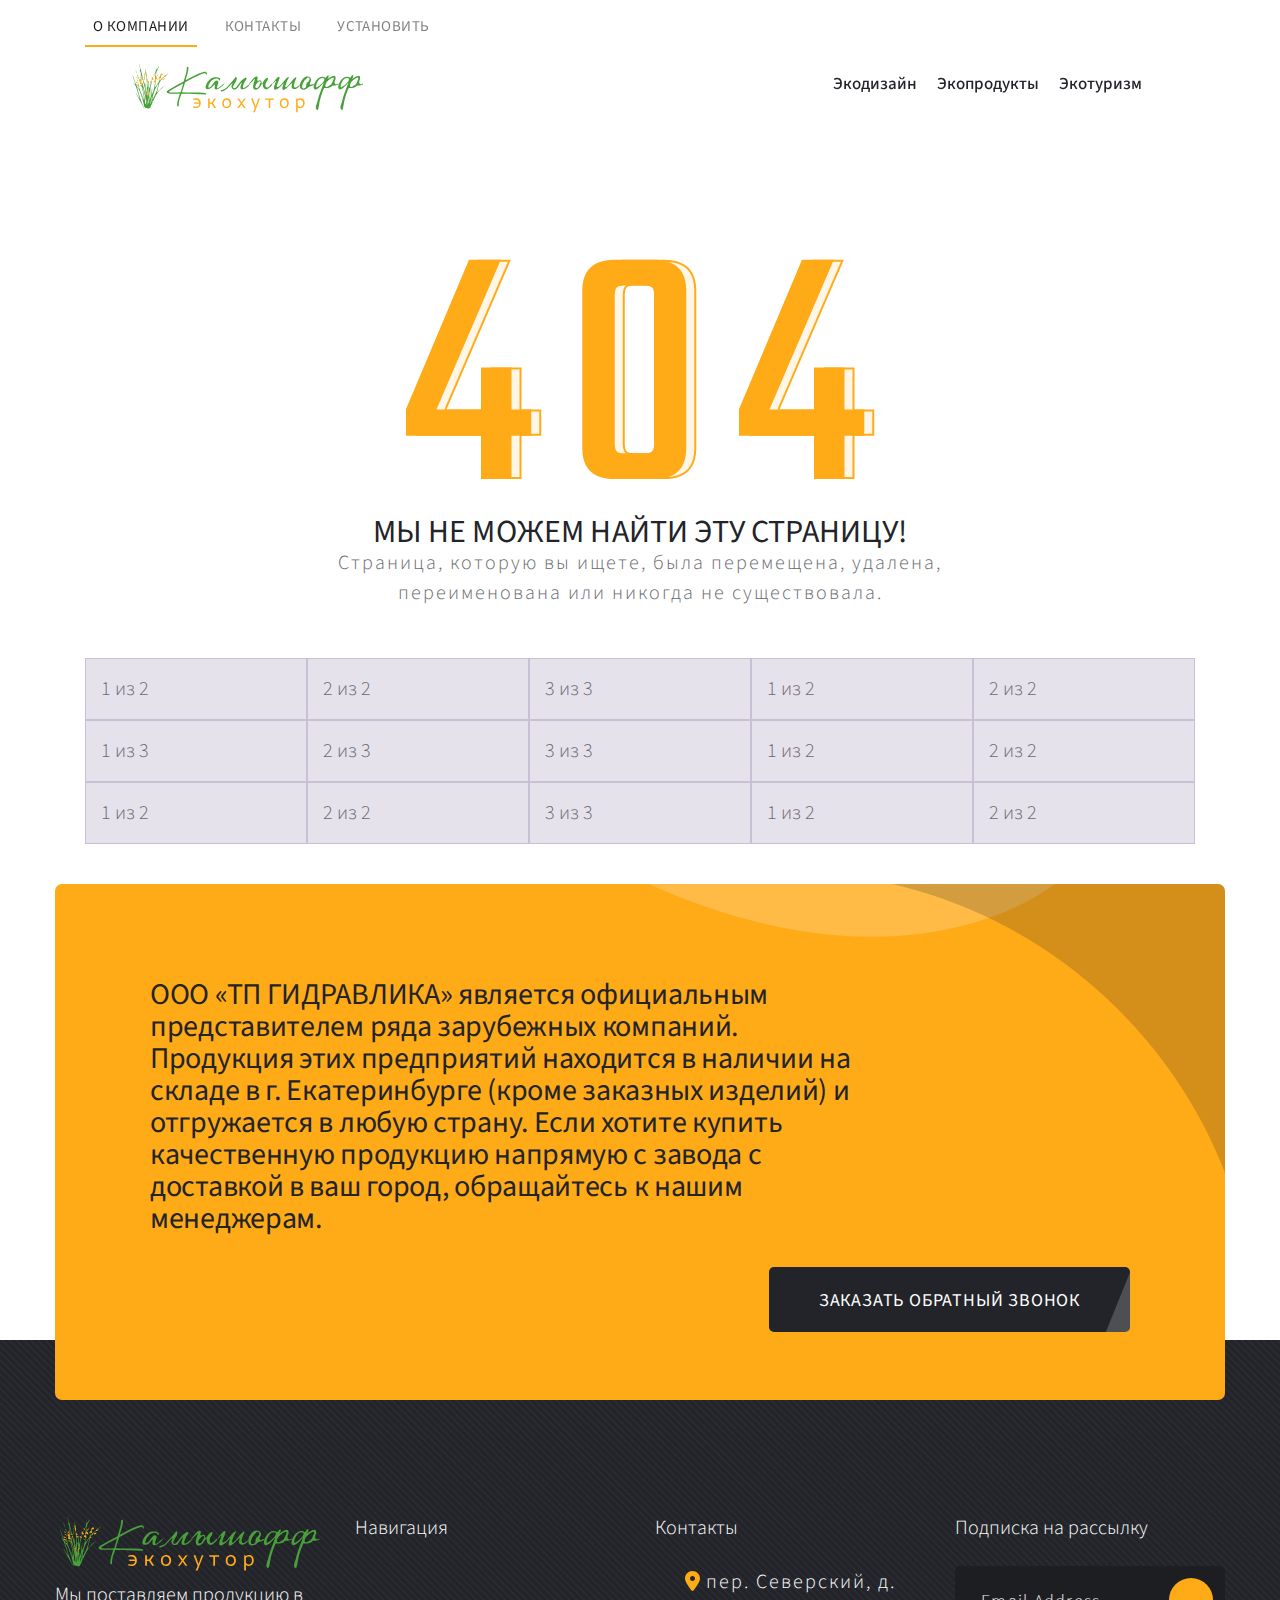
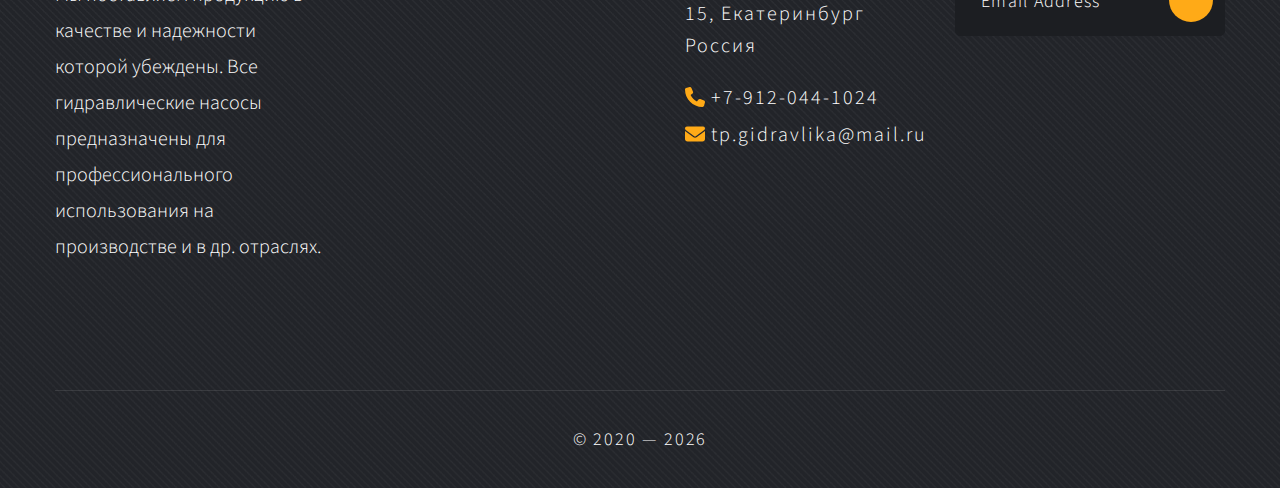
==== commit f9a0b218: "v.03" ====
--- a/company/index.html
+++ b/company/index.html
@@ -1,7 +1,7 @@
 <!doctype html>
 <html data-n-head-ssr lang="ru" data-n-head="%7B%22lang%22:%7B%22ssr%22:%22ru%22%7D%7D">
   <head>
-    <title>Комплектующие для гидравлики из Китая | ООО «ТП ГИДРАВЛИКА»</title><meta data-n-head="ssr" charset="utf-8"><meta data-n-head="ssr" name="viewport" content="width=device-width,initial-scale=1,maximum-scale=1,user-scalable=0"><meta data-n-head="ssr" data-hid="charset" charset="utf-8"><meta data-n-head="ssr" data-hid="mobile-web-app-capable" name="mobile-web-app-capable" content="yes"><meta data-n-head="ssr" data-hid="apple-mobile-web-app-title" name="apple-mobile-web-app-title" content="Камышофф | Экохутор"><meta data-n-head="ssr" data-hid="og:type" name="og:type" property="og:type" content="website"><meta data-n-head="ssr" data-hid="og:title" name="og:title" property="og:title" content="Камышофф | Экохутор"><meta data-n-head="ssr" data-hid="og:site_name" name="og:site_name" property="og:site_name" content="Камышофф | Экохутор"><meta data-n-head="ssr" data-hid="og:description" name="og:description" property="og:description" content="## Build Setup"><meta data-n-head="ssr" charset="utf-8"><meta data-n-head="ssr" name="viewport" content="width=device-width,initial-scale=1"><meta data-n-head="ssr" data-hid="description" name="description" content="Ведущий поставщик насосов и помп для гидравлического оборудования со склада в г. Екатеринбурге. Большой выбор гидравлики для промышленного оборудования в наличии и под заказ"><link data-n-head="ssr" data-hid="shortcut-icon" rel="shortcut icon" href="/_nuxt/icons/icon_64x64.a9d69a.png"><link data-n-head="ssr" data-hid="apple-touch-icon" rel="apple-touch-icon" href="/_nuxt/icons/icon_512x512.a9d69a.png" sizes="512x512"><link data-n-head="ssr" rel="manifest" href="/_nuxt/manifest.3a4838e2.json" data-hid="manifest"><link rel="preload" href="/_nuxt/42fedbb.js" as="script"><link rel="preload" href="/_nuxt/b7b0c93.js" as="script"><link rel="preload" href="/_nuxt/css/ac36d40.css" as="style"><link rel="preload" href="/_nuxt/b9cca64.js" as="script"><link rel="preload" href="/_nuxt/css/41e3216.css" as="style"><link rel="preload" href="/_nuxt/50f9d0e.js" as="script"><link rel="preload" href="/_nuxt/css/97e9680.css" as="style"><link rel="preload" href="/_nuxt/46bcfb4.js" as="script"><link rel="stylesheet" href="/_nuxt/css/ac36d40.css"><link rel="stylesheet" href="/_nuxt/css/41e3216.css"><link rel="stylesheet" href="/_nuxt/css/97e9680.css">
+    <title>Комплектующие для гидравлики из Китая | ООО «ТП ГИДРАВЛИКА»</title><meta data-n-head="ssr" charset="utf-8"><meta data-n-head="ssr" name="viewport" content="width=device-width,initial-scale=1,maximum-scale=1,user-scalable=0"><meta data-n-head="ssr" data-hid="charset" charset="utf-8"><meta data-n-head="ssr" data-hid="mobile-web-app-capable" name="mobile-web-app-capable" content="yes"><meta data-n-head="ssr" data-hid="apple-mobile-web-app-title" name="apple-mobile-web-app-title" content="Камышофф | Экохутор"><meta data-n-head="ssr" data-hid="og:type" name="og:type" property="og:type" content="website"><meta data-n-head="ssr" data-hid="og:title" name="og:title" property="og:title" content="Камышофф | Экохутор"><meta data-n-head="ssr" data-hid="og:site_name" name="og:site_name" property="og:site_name" content="Камышофф | Экохутор"><meta data-n-head="ssr" data-hid="og:description" name="og:description" property="og:description" content="## Build Setup"><meta data-n-head="ssr" charset="utf-8"><meta data-n-head="ssr" name="viewport" content="width=device-width,initial-scale=1"><meta data-n-head="ssr" data-hid="description" name="description" content="Ведущий поставщик насосов и помп для гидравлического оборудования со склада в г. Екатеринбурге. Большой выбор гидравлики для промышленного оборудования в наличии и под заказ"><link data-n-head="ssr" data-hid="shortcut-icon" rel="shortcut icon" href="/_nuxt/icons/icon_64x64.a9d69a.png"><link data-n-head="ssr" data-hid="apple-touch-icon" rel="apple-touch-icon" href="/_nuxt/icons/icon_512x512.a9d69a.png" sizes="512x512"><link data-n-head="ssr" rel="manifest" href="/_nuxt/manifest.3a4838e2.json" data-hid="manifest"><link rel="preload" href="/_nuxt/4bb7dce.js" as="script"><link rel="preload" href="/_nuxt/aa42141.js" as="script"><link rel="preload" href="/_nuxt/css/299b82e.css" as="style"><link rel="preload" href="/_nuxt/783b6cf.js" as="script"><link rel="preload" href="/_nuxt/css/29c7a1d.css" as="style"><link rel="preload" href="/_nuxt/acf84fe.js" as="script"><link rel="preload" href="/_nuxt/css/cd4b54b.css" as="style"><link rel="preload" href="/_nuxt/39428b2.js" as="script"><link rel="stylesheet" href="/_nuxt/css/299b82e.css"><link rel="stylesheet" href="/_nuxt/css/29c7a1d.css"><link rel="stylesheet" href="/_nuxt/css/cd4b54b.css">
   </head>
   <body>
     <div data-server-rendered="true" id="__nuxt"><!----><div id="__layout"><div class="min-vh-100 d-flex flex-column"><div style="height:px"><div class="headroom" style="position:relative;top:0;left:0;right:0;z-index:9999"><nav class="navbar menu-top navbar-light navbar-expand-md"><div class="main-menu container"><ul class="navbar-nav navigation"> <!----></ul></div></nav> <div><header class="vsm-menu vsm-no-transition"><nav><ul class="vsm-root"><a href="/" target="_self" class="vsm-section logo-section"><img src="/img/logo.svg" alt="ООО «ТП Гидравлика»"></a><li class="vsm-section vsm-section_menu vsm-mob-hide"><span data-dropdown="ecodesign" aria-haspopup="true" aria-expanded="false" data-big="yes" class="vsm-link my-class1 my-class2 vsm-has-dropdown">
@@ -21,19 +21,19 @@
           О компании
         </a></li><li class="nav-item"><a href="/contacts" target="_self" class="nav-link">
           Контакты
-        </a></li></ul> <hr></div></div><footer class="b-sidebar-footer"><div class="d-flex bg-dark text-light align-items-center px-3 py-2"><button type="button" class="btn btn-primary btn-block"><svg aria-hidden="true" focusable="false" data-prefix="fas" data-icon="download" role="img" xmlns="http://www.w3.org/2000/svg" viewBox="0 0 512 512" class="svg-inline--fa fa-download fa-w-16"><path fill="currentColor" d="M288 32c0-17.7-14.3-32-32-32s-32 14.3-32 32V274.7l-73.4-73.4c-12.5-12.5-32.8-12.5-45.3 0s-12.5 32.8 0 45.3l128 128c12.5 12.5 32.8 12.5 45.3 0l128-128c12.5-12.5 12.5-32.8 0-45.3s-32.8-12.5-45.3 0L288 274.7V32zM64 352c-35.3 0-64 28.7-64 64v32c0 35.3 28.7 64 64 64H448c35.3 0 64-28.7 64-64V416c0-35.3-28.7-64-64-64H346.5l-45.3 45.3c-25 25-65.5 25-90.5 0L165.5 352H64zM432 456c-13.3 0-24-10.7-24-24s10.7-24 24-24s24 10.7 24 24s-10.7 24-24 24z"></path></svg>   Установить PWA приложение
+        </a></li></ul> <hr></div></div><footer class="b-sidebar-footer"><div class="d-flex bg-dark text-light align-items-center px-3 py-2"><button type="button" class="btn btn-primary btn-block"><svg aria-hidden="true" focusable="false" data-prefix="fas" data-icon="download" role="img" xmlns="http://www.w3.org/2000/svg" viewBox="0 0 512 512" class="svg-inline--fa fa-download"><path fill="currentColor" d="M288 32c0-17.7-14.3-32-32-32s-32 14.3-32 32V274.7l-73.4-73.4c-12.5-12.5-32.8-12.5-45.3 0s-12.5 32.8 0 45.3l128 128c12.5 12.5 32.8 12.5 45.3 0l128-128c12.5-12.5 12.5-32.8 0-45.3s-32.8-12.5-45.3 0L288 274.7V32zM64 352c-35.3 0-64 28.7-64 64v32c0 35.3 28.7 64 64 64H448c35.3 0 64-28.7 64-64V416c0-35.3-28.7-64-64-64H346.5l-45.3 45.3c-25 25-65.5 25-90.5 0L165.5 352H64zM432 456c-13.3 0-24-10.7-24-24s10.7-24 24-24s24 10.7 24 24s-10.7 24-24 24z"></path></svg>   Установить PWA приложение
         </button></div></footer></div><!----><div class="b-sidebar-backdrop bg-dark" style="display:none"></div></div></div> <section class="call-to-section"><div class="auto-container"><div class="inner clearfix"><div data-wow-delay="0ms" data-wow-duration="1500ms" class="shape-1 wow slideInRight"></div> <div data-wow-delay="0ms" data-wow-duration="1500ms" class="shape-2 wow fadeInDown"></div> <p class="info__title">
         ООО «ТП ГИДРАВЛИКА» является официальным представителем ряда зарубежных компаний. Продукция этих предприятий
         находится в наличии на складе в г. Екатеринбурге (кроме заказных изделий) и отгружается в любую страну. Если
         хотите купить качественную продукцию напрямую с завода с доставкой в ваш город, обращайтесь к нашим
         менеджерам.
-      </p> <div class="link-box"><button type="button" class="btn btn-style-two btn-secondary"><i class="btn-curve"></i> <span class="btn-title">Заказать обратный звонок</span></button></div></div></div></section> <footer class="main-footer"><div class="auto-container"><div class="widgets-section"><div class="row clearfix"><div class="column col-xl-3 col-lg-6 col-md-6 col-sm-12"><div class="footer-widget logo-widget"><div class="widget-content"><div class="logo"><a href="/" target="_self"><img src="/_nuxt/img/logo.6531f39.svg" alt=""></a></div> <p>
+      </p> <div class="link-box"><button type="button" class="btn btn-style-two btn-secondary"><i class="btn-curve"></i> <span class="btn-title">Заказать обратный звонок</span></button></div></div></div></section> <footer class="main-footer"><div class="auto-container"><div class="widgets-section"><div class="row clearfix"><div class="column col-xl-3 col-lg-6 col-md-6 col-sm-12"><div class="footer-widget logo-widget"><div class="widget-content"><div class="logo"><a href="/" target="_self"><img src="/_nuxt/img/logo.f433a32.svg" alt=""></a></div> <p>
                 Мы поставляем продукцию в качестве и надежности которой
                 убеждены. Все гидравлические насосы предназначены для
                 профессионального использования на производстве и в др.
                 отраслях.
-              </p></div></div></div> <div class="column col-xl-3 col-lg-6 col-md-6 col-sm-12"><div class="footer-widget links-widget"><div class="widget-content"><p class="title-h6">Навигация</p> <div class="row clearfix"><div class="col-md-6 col-sm-12"><ul></ul></div></div></div></div></div> <div class="column col-xl-3 col-lg-6 col-md-6 col-sm-12"><div class="footer-widget info-widget"><div class="widget-content"><p class="title-h6">Контакты</p> <ul class="contact-info"><li class="address"><nobr><svg aria-hidden="true" focusable="false" data-prefix="fas" data-icon="location-dot" role="img" xmlns="http://www.w3.org/2000/svg" viewBox="0 0 384 512" class="svg-inline--fa fa-location-dot fa-w-12"><path fill="currentColor" d="M215.7 499.2C267 435 384 279.4 384 192C384 86 298 0 192 0S0 86 0 192c0 87.4 117 243 168.3 307.2c12.3 15.3 35.1 15.3 47.4 0zM192 256c-35.3 0-64-28.7-64-64s28.7-64 64-64s64 28.7 64 64s-28.7 64-64 64z"></path></svg> пер. Северский,</nobr> д.
+              </p></div></div></div> <div class="column col-xl-3 col-lg-6 col-md-6 col-sm-12"><div class="footer-widget links-widget"><div class="widget-content"><p class="title-h6">Навигация</p> <div class="row clearfix"><div class="col-md-6 col-sm-12"><ul></ul></div></div></div></div></div> <div class="column col-xl-3 col-lg-6 col-md-6 col-sm-12"><div class="footer-widget info-widget"><div class="widget-content"><p class="title-h6">Контакты</p> <ul class="contact-info"><li class="address"><nobr><svg aria-hidden="true" focusable="false" data-prefix="fas" data-icon="location-dot" role="img" xmlns="http://www.w3.org/2000/svg" viewBox="0 0 384 512" class="svg-inline--fa fa-location-dot"><path fill="currentColor" d="M215.7 499.2C267 435 384 279.4 384 192C384 86 298 0 192 0S0 86 0 192c0 87.4 117 243 168.3 307.2c12.3 15.3 35.1 15.3 47.4 0zM192 256c-35.3 0-64-28.7-64-64s28.7-64 64-64s64 28.7 64 64s-28.7 64-64 64z"></path></svg> пер. Северский,</nobr> д.
                   15, Екатеринбург Россия
-                </li> <li><nobr><svg aria-hidden="true" focusable="false" data-prefix="fas" data-icon="phone" role="img" xmlns="http://www.w3.org/2000/svg" viewBox="0 0 512 512" class="svg-inline--fa fa-phone fa-w-16"><path fill="currentColor" d="M164.9 24.6c-7.7-18.6-28-28.5-47.4-23.2l-88 24C12.1 30.2 0 46 0 64C0 311.4 200.6 512 448 512c18 0 33.8-12.1 38.6-29.5l24-88c5.3-19.4-4.6-39.7-23.2-47.4l-96-40c-16.3-6.8-35.2-2.1-46.3 11.6L304.7 368C234.3 334.7 177.3 277.7 144 207.3L193.3 167c13.7-11.2 18.4-30 11.6-46.3l-40-96z"></path></svg> <a href="tel:+79120441024" target="_self">+7-912-044-1024</a></nobr></li> <li><nobr><svg aria-hidden="true" focusable="false" data-prefix="fas" data-icon="envelope" role="img" xmlns="http://www.w3.org/2000/svg" viewBox="0 0 512 512" class="svg-inline--fa fa-envelope fa-w-16"><path fill="currentColor" d="M48 64C21.5 64 0 85.5 0 112c0 15.1 7.1 29.3 19.2 38.4L236.8 313.6c11.4 8.5 27 8.5 38.4 0L492.8 150.4c12.1-9.1 19.2-23.3 19.2-38.4c0-26.5-21.5-48-48-48H48zM0 176V384c0 35.3 28.7 64 64 64H448c35.3 0 64-28.7 64-64V176L294.4 339.2c-22.8 17.1-54 17.1-76.8 0L0 176z"></path></svg> <a href="mailto:tp.gidravlika@mail.ru" target="_self">tp.gidravlika@mail.ru</a></nobr></li></ul></div></div></div> <div class="column col-xl-3 col-lg-6 col-md-6 col-sm-12"><div class="footer-widget newsletter-widget"><div class="widget-content"><p class="title-h6">Подписка на рассылку</p> <div class="newsletter-form"><form method="post" action="#"><div class="form-group clearfix"><input type="email" name="email" placeholder="Email Address" required> <button type="submit" class="theme-btn"><span class="fa fa-envelope"></span></button></div></form></div></div></div></div></div></div></div> <div class="footer-bottom"><div class="auto-container"><div class="inner clearfix"><div class="copyright">© 2020 — 2023</div></div></div></div></footer></div></div></div><script>window.__NUXT__={layout:"page",data:[{}],fetch:{},error:null,serverRendered:!0,routePath:"/company",config:{_app:{basePath:"/",assetsPath:"/_nuxt/",cdnURL:null}}}</script><script src="/_nuxt/42fedbb.js" defer></script><script src="/_nuxt/46bcfb4.js" defer></script><script src="/_nuxt/b7b0c93.js" defer></script><script src="/_nuxt/b9cca64.js" defer></script><script src="/_nuxt/50f9d0e.js" defer></script>
+                </li> <li><nobr><svg aria-hidden="true" focusable="false" data-prefix="fas" data-icon="phone" role="img" xmlns="http://www.w3.org/2000/svg" viewBox="0 0 512 512" class="svg-inline--fa fa-phone"><path fill="currentColor" d="M164.9 24.6c-7.7-18.6-28-28.5-47.4-23.2l-88 24C12.1 30.2 0 46 0 64C0 311.4 200.6 512 448 512c18 0 33.8-12.1 38.6-29.5l24-88c5.3-19.4-4.6-39.7-23.2-47.4l-96-40c-16.3-6.8-35.2-2.1-46.3 11.6L304.7 368C234.3 334.7 177.3 277.7 144 207.3L193.3 167c13.7-11.2 18.4-30 11.6-46.3l-40-96z"></path></svg> <a href="tel:+79120441024" target="_self">+7-912-044-1024</a></nobr></li> <li><nobr><svg aria-hidden="true" focusable="false" data-prefix="fas" data-icon="envelope" role="img" xmlns="http://www.w3.org/2000/svg" viewBox="0 0 512 512" class="svg-inline--fa fa-envelope"><path fill="currentColor" d="M48 64C21.5 64 0 85.5 0 112c0 15.1 7.1 29.3 19.2 38.4L236.8 313.6c11.4 8.5 27 8.5 38.4 0L492.8 150.4c12.1-9.1 19.2-23.3 19.2-38.4c0-26.5-21.5-48-48-48H48zM0 176V384c0 35.3 28.7 64 64 64H448c35.3 0 64-28.7 64-64V176L294.4 339.2c-22.8 17.1-54 17.1-76.8 0L0 176z"></path></svg> <a href="mailto:tp.gidravlika@mail.ru" target="_self">tp.gidravlika@mail.ru</a></nobr></li></ul></div></div></div> <div class="column col-xl-3 col-lg-6 col-md-6 col-sm-12"><div class="footer-widget newsletter-widget"><div class="widget-content"><p class="title-h6">Подписка на рассылку</p> <div class="newsletter-form"><form method="post" action="#"><div class="form-group clearfix"><input type="email" name="email" placeholder="Email Address" required> <button type="submit" class="theme-btn"><span class="fa fa-envelope"></span></button></div></form></div></div></div></div></div></div></div> <div class="footer-bottom"><div class="auto-container"><div class="inner clearfix"><div class="copyright">© 2020 — 2023</div></div></div></div></footer></div></div></div><script>window.__NUXT__={layout:"page",data:[{}],fetch:{},error:null,serverRendered:!0,routePath:"/company",config:{_app:{basePath:"/",assetsPath:"/_nuxt/",cdnURL:null}}}</script><script src="/_nuxt/4bb7dce.js" defer></script><script src="/_nuxt/39428b2.js" defer></script><script src="/_nuxt/aa42141.js" defer></script><script src="/_nuxt/783b6cf.js" defer></script><script src="/_nuxt/acf84fe.js" defer></script>
   </body>
 </html>
--- a/_nuxt/css/299b82e.css
+++ b/_nuxt/css/299b82e.css
@@ -0,0 +1 @@
+.vsm-menu{-webkit-perspective:2000px;perspective:2000px}.vsm-menu,.vsm-menu *{-webkit-box-sizing:border-box;box-sizing:border-box}.vsm-menu .vsm-dropdown{position:absolute;z-index:1000;left:0;right:0;top:50px;pointer-events:none;-webkit-transform:rotateX(-15deg);transform:rotateX(-15deg);-webkit-transform-origin:50% -50px;transform-origin:50% -50px;opacity:0;will-change:transform,opacity;-webkit-transition-property:opacity,-webkit-transform;transition-property:opacity,-webkit-transform;transition-property:transform,opacity;transition-property:transform,opacity,-webkit-transform;-webkit-transition-duration:.25s;transition-duration:.25s}.vsm-menu.vsm-dropdown-active .vsm-dropdown{opacity:1;pointer-events:auto;-webkit-transform:none;transform:none}.vsm-menu.vsm-dropdown-active .vsm-dropdown-section.vsm-active{pointer-events:auto}.vsm-root{padding:0;margin:0}.vsm-section{display:-webkit-box;display:-ms-flexbox;display:flex;list-style:none}.vsm-section_menu a{text-decoration:none;-webkit-tap-highlight-color:transparent}.vsm-section_menu button{background:none;border:none;outline:none}.vsm-link{display:inline-block;height:50px;white-space:nowrap;-webkit-user-select:none;-moz-user-select:none;-ms-user-select:none;user-select:none;font-size:17px;line-height:50px;font-weight:500;margin:0;padding:0 10px;color:#6772e5;-webkit-transition:color .1s ease;transition:color .1s ease}.vsm-link.vsm-active,.vsm-link:hover{color:#32325d}.vsm-link>*{position:relative;display:block}.vsm-background,.vsm-background-alt{position:absolute;top:0;left:0;will-change:transform;-webkit-transition-property:-webkit-transform;transition-property:-webkit-transform;transition-property:transform;transition-property:transform,-webkit-transform;-webkit-transition-duration:.25s;transition-duration:.25s}.vsm-background{background:#fff;border-radius:4px;overflow:hidden;-webkit-box-shadow:0 50px 100px -20px rgba(50,50,93,.25),0 30px 60px -30px rgba(0,0,0,.3),0 -18px 60px -10px rgba(0,0,0,.025);box-shadow:0 50px 100px -20px rgba(50,50,93,.25),0 30px 60px -30px rgba(0,0,0,.3),0 -18px 60px -10px rgba(0,0,0,.025);width:380px;height:400px;-webkit-transform:translateX(0);transform:translateX(0);-webkit-transform-origin:0 0;transform-origin:0 0}.vsm-background-alt{right:0;height:1000px;background:#f6f9fc}.vsm-arrow,.vsm-dropdown-container{position:absolute;left:0;-webkit-transition-duration:.25s;transition-duration:.25s}.vsm-arrow{top:-6px;margin:0 0 0 -6px;width:12px;height:12px;-webkit-transform:rotate(45deg);transform:rotate(45deg);border-radius:4px 0 0 0;background:#fff;-webkit-box-shadow:-3px -3px 5px rgba(82,95,127,.04);box-shadow:-3px -3px 5px rgba(82,95,127,.04);will-change:transform;-webkit-transition-property:-webkit-transform;transition-property:-webkit-transform;transition-property:transform;transition-property:transform,-webkit-transform;pointer-events:none}.vsm-dropdown-container{overflow:hidden;width:500px;top:0;-webkit-transform:translateX(0);transform:translateX(0);will-change:transform,width,height;border-radius:6px;-webkit-transition-property:width,height,-webkit-transform;transition-property:width,height,-webkit-transform;transition-property:transform,width,height;transition-property:transform,width,height,-webkit-transform}.vsm-dropdown-section{opacity:0;pointer-events:none;will-change:transform,opacity;-webkit-transition-property:opacity,-webkit-transform;transition-property:opacity,-webkit-transform;transition-property:transform,opacity;transition-property:transform,opacity,-webkit-transform;-webkit-transition-duration:.25s;transition-duration:.25s}.vsm-dropdown-section.vsm-active{opacity:1;-webkit-transform:translateX(0);transform:translateX(0)}.vsm-dropdown-section.vsm-left{-webkit-transform:translateX(-150px);transform:translateX(-150px)}.vsm-dropdown-section.vsm-right{-webkit-transform:translateX(150px);transform:translateX(150px)}.vsm-dropdown-content{position:absolute;top:0;left:0}.vsm-section_mob{display:none;margin-left:10px}.vsm-section_mob.vsm-open .vsm-mob{pointer-events:none}.vsm-mob__hamburger,.vsm-section_mob.vsm-open .vsm-mob-content{display:-webkit-box;display:-ms-flexbox;display:flex}.vsm-mob__hamburger{-webkit-box-orient:vertical;-webkit-box-direction:normal;-ms-flex-direction:column;flex-direction:column;-webkit-box-align:center;-ms-flex-align:center;align-items:center;-webkit-box-pack:center;-ms-flex-pack:center;justify-content:center;width:50px;height:50px;cursor:pointer}.vsm-mob__hamburger:hover .vsm-mob-line{background:#32325d}.vsm-mob-line{width:24px;height:3px;background:#6772e5;-webkit-transition:background .1s ease;transition:background .1s ease}.vsm-mob-line:nth-child(2){margin-top:5px;margin-bottom:5px}.vsm-mob-content{position:absolute;left:10px;top:10px;right:10px;-webkit-box-pack:end;-ms-flex-pack:end;justify-content:flex-end;-webkit-perspective:2000px;perspective:2000px}.vsm-mob-content__wrap{background:#fff;-webkit-box-shadow:0 50px 100px -20px rgba(50,50,93,.25),0 30px 60px -30px rgba(0,0,0,.3),0 -18px 60px -10px rgba(0,0,0,.025);box-shadow:0 50px 100px -20px rgba(50,50,93,.25),0 30px 60px -30px rgba(0,0,0,.3),0 -18px 60px -10px rgba(0,0,0,.025);border-radius:4px;overflow:hidden;position:relative;font-size:17px;line-height:40px;white-space:nowrap;-webkit-box-flex:1;-ms-flex-positive:1;flex-grow:1;-webkit-transform-origin:100% 0;transform-origin:100% 0;will-change:transform,opacity;-webkit-transition-property:opacity,-webkit-transform;transition-property:opacity,-webkit-transform;transition-property:transform,opacity;transition-property:transform,opacity,-webkit-transform;-webkit-transition-duration:.25s;transition-duration:.25s}.vsm-mob-close{position:absolute;right:0;top:0;width:50px;height:50px;cursor:pointer}.vsm-mob-close:hover:after,.vsm-mob-close:hover:before{background:#32325d}.vsm-mob-close:after,.vsm-mob-close:before{content:"";position:absolute;background:#6772e5;border-radius:1px;left:14px;right:14px;top:24px;height:3px;-webkit-transform:rotate(45deg);transform:rotate(45deg);-webkit-transition:background .1s ease;transition:background .1s ease}.vsm-mob-close:after{-webkit-transform:rotate(-45deg);transform:rotate(-45deg)}.vsm-mob-anim{-webkit-transition:.25s;transition:.25s}.vsm-mob-anim-enter-active{opacity:0;-webkit-transform:scale(.95);transform:scale(.95)}.vsm-mob-anim-enter-to{opacity:1}.vsm-mob-anim-enter-to,.vsm-mob-anim-leave-active,.vsm-mob-anim-leave-enter{-webkit-transform:scale(1);transform:scale(1)}.vsm-mob-anim-leave-to{-webkit-transform:scale(.95);transform:scale(.95);opacity:0}.vsm-no-transition .vsm-arrow,.vsm-no-transition .vsm-background,.vsm-no-transition .vsm-background-alt,.vsm-no-transition .vsm-dropdown-container,.vsm-no-transition .vsm-dropdown-section{-webkit-transition:none;transition:none}.vsm-has-dropdown{cursor:default}@media screen and (max-width:768px){.vsm-section_mob{display:block}.vsm-mob-hide{display:none}.vsm-mob-full{-webkit-box-flex:1;-ms-flex-positive:1;flex-grow:1}}@font-face{font-family:swiper-icons;src:url("data:application/font-woff;charset=utf-8;base64, [base64]//wADZ2x5ZgAAAywAAADMAAAD2MHtryVoZWFkAAABbAAAADAAAAA2E2+eoWhoZWEAAAGcAAAAHwAAACQC9gDzaG10eAAAAigAAAAZAAAArgJkABFsb2NhAAAC0AAAAFoAAABaFQAUGG1heHAAAAG8AAAAHwAAACAAcABAbmFtZQAAA/gAAAE5AAACXvFdBwlwb3N0AAAFNAAAAGIAAACE5s74hXjaY2BkYGAAYpf5Hu/j+W2+MnAzMYDAzaX6QjD6/4//Bxj5GA8AuRwMYGkAPywL13jaY2BkYGA88P8Agx4j+/8fQDYfA1AEBWgDAIB2BOoAeNpjYGRgYNBh4GdgYgABEMnIABJzYNADCQAACWgAsQB42mNgYfzCOIGBlYGB0YcxjYGBwR1Kf2WQZGhhYGBiYGVmgAFGBiQQkOaawtDAoMBQxXjg/wEGPcYDDA4wNUA2CCgwsAAAO4EL6gAAeNpj2M0gyAACqxgGNWBkZ2D4/wMA+xkDdgAAAHjaY2BgYGaAYBkGRgYQiAHyGMF8FgYHIM3DwMHABGQrMOgyWDLEM1T9/w8UBfEMgLzE////P/5//f/V/xv+r4eaAAeMbAxwIUYmIMHEgKYAYjUcsDAwsLKxc3BycfPw8jEQA/[base64]/uznmfPFBNODM2K7MTQ45YEAZqGP81AmGGcF3iPqOop0r1SPTaTbVkfUe4HXj97wYE+yNwWYxwWu4v1ugWHgo3S1XdZEVqWM7ET0cfnLGxWfkgR42o2PvWrDMBSFj/IHLaF0zKjRgdiVMwScNRAoWUoH78Y2icB/yIY09An6AH2Bdu/UB+yxopYshQiEvnvu0dURgDt8QeC8PDw7Fpji3fEA4z/PEJ6YOB5hKh4dj3EvXhxPqH/SKUY3rJ7srZ4FZnh1PMAtPhwP6fl2PMJMPDgeQ4rY8YT6Gzao0eAEA409DuggmTnFnOcSCiEiLMgxCiTI6Cq5DZUd3Qmp10vO0LaLTd2cjN4fOumlc7lUYbSQcZFkutRG7g6JKZKy0RmdLY680CDnEJ+UMkpFFe1RN7nxdVpXrC4aTtnaurOnYercZg2YVmLN/d/gczfEimrE/fs/bOuq29Zmn8tloORaXgZgGa78yO9/cnXm2BpaGvq25Dv9S4E9+5SIc9PqupJKhYFSSl47+Qcr1mYNAAAAeNptw0cKwkAAAMDZJA8Q7OUJvkLsPfZ6zFVERPy8qHh2YER+3i/BP83vIBLLySsoKimrqKqpa2hp6+jq6RsYGhmbmJqZSy0sraxtbO3sHRydnEMU4uR6yx7JJXveP7WrDycAAAAAAAH//wACeNpjYGRgYOABYhkgZgJCZgZNBkYGLQZtIJsFLMYAAAw3ALgAeNolizEKgDAQBCchRbC2sFER0YD6qVQiBCv/H9ezGI6Z5XBAw8CBK/m5iQQVauVbXLnOrMZv2oLdKFa8Pjuru2hJzGabmOSLzNMzvutpB3N42mNgZGBg4GKQYzBhYMxJLMlj4GBgAYow/P/PAJJhLM6sSoWKfWCAAwDAjgbRAAB42mNgYGBkAIIbCZo5IPrmUn0hGA0AO8EFTQAA") format("woff");font-weight:400;font-style:normal}:root{--swiper-theme-color:#007aff}.swiper-container{margin-left:auto;margin-right:auto;position:relative;overflow:hidden;list-style:none;padding:0;z-index:1}.swiper-container-vertical>.swiper-wrapper{flex-direction:column}.swiper-wrapper{position:relative;width:100%;height:100%;z-index:1;display:flex;transition-property:transform;box-sizing:content-box}.swiper-container-android .swiper-slide,.swiper-wrapper{transform:translateZ(0)}.swiper-container-multirow>.swiper-wrapper{flex-wrap:wrap}.swiper-container-multirow-column>.swiper-wrapper{flex-wrap:wrap;flex-direction:column}.swiper-container-free-mode>.swiper-wrapper{transition-timing-function:ease-out;margin:0 auto}.swiper-slide{flex-shrink:0;width:100%;height:100%;position:relative;transition-property:transform}.swiper-slide-invisible-blank{visibility:hidden}.swiper-container-autoheight,.swiper-container-autoheight .swiper-slide{height:auto}.swiper-container-autoheight .swiper-wrapper{align-items:flex-start;transition-property:transform,height}.swiper-container-3d{perspective:1200px}.swiper-container-3d .swiper-cube-shadow,.swiper-container-3d .swiper-slide,.swiper-container-3d .swiper-slide-shadow-bottom,.swiper-container-3d .swiper-slide-shadow-left,.swiper-container-3d .swiper-slide-shadow-right,.swiper-container-3d .swiper-slide-shadow-top,.swiper-container-3d .swiper-wrapper{transform-style:preserve-3d}.swiper-container-3d .swiper-slide-shadow-bottom,.swiper-container-3d .swiper-slide-shadow-left,.swiper-container-3d .swiper-slide-shadow-right,.swiper-container-3d .swiper-slide-shadow-top{position:absolute;left:0;top:0;width:100%;height:100%;pointer-events:none;z-index:10}.swiper-container-3d .swiper-slide-shadow-left{background-image:linear-gradient(270deg,rgba(0,0,0,.5),transparent)}.swiper-container-3d .swiper-slide-shadow-right{background-image:linear-gradient(90deg,rgba(0,0,0,.5),transparent)}.swiper-container-3d .swiper-slide-shadow-top{background-image:linear-gradient(0deg,rgba(0,0,0,.5),transparent)}.swiper-container-3d .swiper-slide-shadow-bottom{background-image:linear-gradient(180deg,rgba(0,0,0,.5),transparent)}.swiper-container-css-mode>.swiper-wrapper{overflow:auto;scrollbar-width:none;-ms-overflow-style:none}.swiper-container-css-mode>.swiper-wrapper::-webkit-scrollbar{display:none}.swiper-container-css-mode>.swiper-wrapper>.swiper-slide{scroll-snap-align:start start}.swiper-container-horizontal.swiper-container-css-mode>.swiper-wrapper{scroll-snap-type:x mandatory}.swiper-container-vertical.swiper-container-css-mode>.swiper-wrapper{scroll-snap-type:y mandatory}:root{--swiper-navigation-size:44px}.swiper-button-next,.swiper-button-prev{position:absolute;top:50%;width:27px;width:calc(var(--swiper-navigation-size)/44*27);height:44px;height:var(--swiper-navigation-size);margin-top:-22px;margin-top:calc(var(--swiper-navigation-size)*-1/2);z-index:10;cursor:pointer;display:flex;align-items:center;justify-content:center;color:var(--swiper-theme-color);color:var(--swiper-navigation-color,var(--swiper-theme-color))}.swiper-button-next.swiper-button-disabled,.swiper-button-prev.swiper-button-disabled{opacity:.35;cursor:auto;pointer-events:none}.swiper-button-next:after,.swiper-button-prev:after{font-family:swiper-icons;font-size:44px;font-size:var(--swiper-navigation-size);text-transform:none!important;letter-spacing:0;text-transform:none;-moz-font-feature-settings:normal,;font-feature-settings:normal,;font-variant:normal;line-height:1}.swiper-button-prev,.swiper-container-rtl .swiper-button-next{left:10px;right:auto}.swiper-button-prev:after,.swiper-container-rtl .swiper-button-next:after{content:"prev"}.swiper-button-next,.swiper-container-rtl .swiper-button-prev{right:10px;left:auto}.swiper-button-next:after,.swiper-container-rtl .swiper-button-prev:after{content:"next"}.swiper-button-next.swiper-button-white,.swiper-button-prev.swiper-button-white{--swiper-navigation-color:#fff}.swiper-button-next.swiper-button-black,.swiper-button-prev.swiper-button-black{--swiper-navigation-color:#000}.swiper-button-lock{display:none}.swiper-pagination{position:absolute;text-align:center;transition:opacity .3s;transform:translateZ(0);z-index:10}.swiper-pagination.swiper-pagination-hidden{opacity:0}.swiper-container-horizontal>.swiper-pagination-bullets,.swiper-pagination-custom,.swiper-pagination-fraction{bottom:10px;left:0;width:100%}.swiper-pagination-bullets-dynamic{overflow:hidden;font-size:0}.swiper-pagination-bullets-dynamic .swiper-pagination-bullet{transform:scale(.33);position:relative}.swiper-pagination-bullets-dynamic .swiper-pagination-bullet-active,.swiper-pagination-bullets-dynamic .swiper-pagination-bullet-active-main{transform:scale(1)}.swiper-pagination-bullets-dynamic .swiper-pagination-bullet-active-prev{transform:scale(.66)}.swiper-pagination-bullets-dynamic .swiper-pagination-bullet-active-prev-prev{transform:scale(.33)}.swiper-pagination-bullets-dynamic .swiper-pagination-bullet-active-next{transform:scale(.66)}.swiper-pagination-bullets-dynamic .swiper-pagination-bullet-active-next-next{transform:scale(.33)}.swiper-pagination-bullet{width:8px;height:8px;display:inline-block;border-radius:100%;background:#000;opacity:.2}button.swiper-pagination-bullet{border:none;margin:0;padding:0;box-shadow:none;-webkit-appearance:none;-moz-appearance:none;appearance:none}.swiper-pagination-clickable .swiper-pagination-bullet{cursor:pointer}.swiper-pagination-bullet-active{opacity:1;background:var(--swiper-theme-color);background:var(--swiper-pagination-color,var(--swiper-theme-color))}.swiper-container-vertical>.swiper-pagination-bullets{right:10px;top:50%;transform:translate3d(0,-50%,0)}.swiper-container-vertical>.swiper-pagination-bullets .swiper-pagination-bullet{margin:6px 0;display:block}.swiper-container-vertical>.swiper-pagination-bullets.swiper-pagination-bullets-dynamic{top:50%;transform:translateY(-50%);width:8px}.swiper-container-vertical>.swiper-pagination-bullets.swiper-pagination-bullets-dynamic .swiper-pagination-bullet{display:inline-block;transition:transform .2s,top .2s}.swiper-container-horizontal>.swiper-pagination-bullets .swiper-pagination-bullet{margin:0 4px}.swiper-container-horizontal>.swiper-pagination-bullets.swiper-pagination-bullets-dynamic{left:50%;transform:translateX(-50%);white-space:nowrap}.swiper-container-horizontal>.swiper-pagination-bullets.swiper-pagination-bullets-dynamic .swiper-pagination-bullet{transition:transform .2s,left .2s}.swiper-container-horizontal.swiper-container-rtl>.swiper-pagination-bullets-dynamic .swiper-pagination-bullet{transition:transform .2s,right .2s}.swiper-pagination-progressbar{background:rgba(0,0,0,.25);position:absolute}.swiper-pagination-progressbar .swiper-pagination-progressbar-fill{background:var(--swiper-theme-color);background:var(--swiper-pagination-color,var(--swiper-theme-color));position:absolute;left:0;top:0;width:100%;height:100%;transform:scale(0);transform-origin:left top}.swiper-container-rtl .swiper-pagination-progressbar .swiper-pagination-progressbar-fill{transform-origin:right top}.swiper-container-horizontal>.swiper-pagination-progressbar,.swiper-container-vertical>.swiper-pagination-progressbar.swiper-pagination-progressbar-opposite{width:100%;height:4px;left:0;top:0}.swiper-container-horizontal>.swiper-pagination-progressbar.swiper-pagination-progressbar-opposite,.swiper-container-vertical>.swiper-pagination-progressbar{width:4px;height:100%;left:0;top:0}.swiper-pagination-white{--swiper-pagination-color:#fff}.swiper-pagination-black{--swiper-pagination-color:#000}.swiper-pagination-lock{display:none}.swiper-scrollbar{border-radius:10px;position:relative;-ms-touch-action:none;background:rgba(0,0,0,.1)}.swiper-container-horizontal>.swiper-scrollbar{position:absolute;left:1%;bottom:3px;z-index:50;height:5px;width:98%}.swiper-container-vertical>.swiper-scrollbar{position:absolute;right:3px;top:1%;z-index:50;width:5px;height:98%}.swiper-scrollbar-drag{height:100%;width:100%;position:relative;background:rgba(0,0,0,.5);border-radius:10px;left:0;top:0}.swiper-scrollbar-cursor-drag{cursor:move}.swiper-scrollbar-lock{display:none}.swiper-zoom-container{width:100%;height:100%;display:flex;justify-content:center;align-items:center;text-align:center}.swiper-zoom-container>canvas,.swiper-zoom-container>img,.swiper-zoom-container>svg{max-width:100%;max-height:100%;object-fit:contain}.swiper-slide-zoomed{cursor:move}.swiper-lazy-preloader{width:42px;height:42px;position:absolute;left:50%;top:50%;margin-left:-21px;margin-top:-21px;z-index:10;transform-origin:50%;animation:swiper-preloader-spin 1s linear infinite;box-sizing:border-box;border-left:4px solid var(--swiper-theme-color);border-bottom:4px solid var(--swiper-theme-color);border-right:4px solid var(--swiper-theme-color);border:4px solid var(--swiper-preloader-color,var(--swiper-theme-color));border-radius:50%;border-top:4px solid transparent}.swiper-lazy-preloader-white{--swiper-preloader-color:#fff}.swiper-lazy-preloader-black{--swiper-preloader-color:#000}@keyframes swiper-preloader-spin{to{transform:rotate(1turn)}}.swiper-container .swiper-notification{position:absolute;left:0;top:0;pointer-events:none;opacity:0;z-index:-1000}.swiper-container-fade.swiper-container-free-mode .swiper-slide{transition-timing-function:ease-out}.swiper-container-fade .swiper-slide{pointer-events:none;transition-property:opacity}.swiper-container-fade .swiper-slide .swiper-slide{pointer-events:none}.swiper-container-fade .swiper-slide-active,.swiper-container-fade .swiper-slide-active .swiper-slide-active{pointer-events:auto}.swiper-container-cube{overflow:visible}.swiper-container-cube .swiper-slide{pointer-events:none;-webkit-backface-visibility:hidden;backface-visibility:hidden;z-index:1;visibility:hidden;transform-origin:0 0;width:100%;height:100%}.swiper-container-cube .swiper-slide .swiper-slide{pointer-events:none}.swiper-container-cube.swiper-container-rtl .swiper-slide{transform-origin:100% 0}.swiper-container-cube .swiper-slide-active,.swiper-container-cube .swiper-slide-active .swiper-slide-active{pointer-events:auto}.swiper-container-cube .swiper-slide-active,.swiper-container-cube .swiper-slide-next,.swiper-container-cube .swiper-slide-next+.swiper-slide,.swiper-container-cube .swiper-slide-prev{pointer-events:auto;visibility:visible}.swiper-container-cube .swiper-slide-shadow-bottom,.swiper-container-cube .swiper-slide-shadow-left,.swiper-container-cube .swiper-slide-shadow-right,.swiper-container-cube .swiper-slide-shadow-top{z-index:0;-webkit-backface-visibility:hidden;backface-visibility:hidden}.swiper-container-cube .swiper-cube-shadow{position:absolute;left:0;bottom:0;width:100%;height:100%;background:#000;opacity:.6;-webkit-filter:blur(50px);filter:blur(50px);z-index:0}.swiper-container-flip{overflow:visible}.swiper-container-flip .swiper-slide{pointer-events:none;-webkit-backface-visibility:hidden;backface-visibility:hidden;z-index:1}.swiper-container-flip .swiper-slide .swiper-slide{pointer-events:none}.swiper-container-flip .swiper-slide-active,.swiper-container-flip .swiper-slide-active .swiper-slide-active{pointer-events:auto}.swiper-container-flip .swiper-slide-shadow-bottom,.swiper-container-flip .swiper-slide-shadow-left,.swiper-container-flip .swiper-slide-shadow-right,.swiper-container-flip .swiper-slide-shadow-top{z-index:0;-webkit-backface-visibility:hidden;backface-visibility:hidden}.glightbox-container{width:100%;height:100%;position:fixed;top:0;left:0;z-index:999999!important;overflow:hidden;touch-action:none;-webkit-text-size-adjust:100%;-moz-text-size-adjust:100%;text-size-adjust:100%;-webkit-backface-visibility:hidden;backface-visibility:hidden;outline:0}.glightbox-container.inactive{display:none}.glightbox-container .gcontainer{position:relative;width:100%;height:100%;z-index:9999;overflow:hidden}.glightbox-container .gslider{transition:transform .4s ease;height:100%;left:0;top:0;width:100%;position:relative;overflow:hidden;display:flex!important;justify-content:center;align-items:center;transform:translateZ(0)}.glightbox-container .gslide{width:100%;position:absolute;-webkit-user-select:none;-moz-user-select:none;user-select:none;display:flex;align-items:center;justify-content:center;opacity:0}.glightbox-container .gslide.current{opacity:1;z-index:99999;position:relative}.glightbox-container .gslide.prev{opacity:1;z-index:9999}.glightbox-container .gslide-inner-content{width:100%}.glightbox-container .ginner-container{position:relative;width:100%;display:flex;justify-content:center;flex-direction:column;max-width:100%;margin:auto;height:100vh}.glightbox-container .ginner-container.gvideo-container{width:100%}.glightbox-container .ginner-container.desc-bottom,.glightbox-container .ginner-container.desc-top{flex-direction:column}.glightbox-container .ginner-container.desc-left,.glightbox-container .ginner-container.desc-right{max-width:100%!important}.gslide iframe,.gslide video{outline:0!important;border:none;min-height:165px;-webkit-overflow-scrolling:touch;touch-action:auto}.gslide:not(.current){pointer-events:none}.gslide-image{align-items:center}.gslide-image img{max-height:100vh;display:block;padding:0;float:none;outline:0;border:none;-webkit-user-select:none;-moz-user-select:none;user-select:none;max-width:100vw;width:auto;height:auto;-o-object-fit:cover;object-fit:cover;touch-action:none;margin:auto;min-width:200px}.desc-bottom .gslide-image img,.desc-top .gslide-image img{width:auto}.desc-left .gslide-image img,.desc-right .gslide-image img{width:auto;max-width:100%}.gslide-image img.zoomable{position:relative}.gslide-image img.dragging{cursor:grabbing!important;transition:none}.gslide-video{position:relative;max-width:100vh;width:100%!important}.gslide-video .plyr__poster-enabled.plyr--loading .plyr__poster{display:none}.gslide-video .gvideo-wrapper{width:100%;margin:auto}.gslide-video:before{content:"";position:absolute;width:100%;height:100%;background:rgba(255,0,0,.34);display:none}.gslide-video.playing:before{display:none}.gslide-video.fullscreen{max-width:100%!important;min-width:100%;height:75vh}.gslide-video.fullscreen video{max-width:100%!important;width:100%!important}.gslide-inline{background:#fff;text-align:left;max-height:calc(100vh - 40px);overflow:auto;max-width:100%;margin:auto}.gslide-inline .ginlined-content{padding:20px;width:100%}.gslide-inline .dragging{cursor:grabbing!important;transition:none}.ginlined-content{overflow:auto;display:block!important;opacity:1}.gslide-external{display:flex;width:100%;min-width:100%;background:#fff;padding:0;overflow:auto;max-height:75vh;height:100%}.gslide-media{display:flex;width:auto}.zoomed .gslide-media{box-shadow:none!important}.desc-bottom .gslide-media,.desc-top .gslide-media{margin:0 auto;flex-direction:column}.gslide-description{position:relative;flex:1 0 100%}.gslide-description.description-left,.gslide-description.description-right{max-width:100%}.gslide-description.description-bottom,.gslide-description.description-top{margin:0 auto;width:100%}.gslide-description p{margin-bottom:12px}.gslide-description p:last-child{margin-bottom:0}.glightbox-button-hidden,.zoomed .gslide-description{display:none}.glightbox-mobile .glightbox-container .gslide-description{height:auto!important;width:100%;position:absolute;bottom:0;max-width:100vw!important;order:2!important;max-height:78vh;overflow:auto!important;background:linear-gradient(180deg,transparent,rgba(0,0,0,.75));transition:opacity .3s linear;padding:19px 11px 50px}.glightbox-mobile .glightbox-container .gslide-title{color:#fff;font-size:1em}.glightbox-mobile .glightbox-container .gslide-desc{color:#a1a1a1}.glightbox-mobile .glightbox-container .gslide-desc a{color:#fff;font-weight:700}.glightbox-mobile .glightbox-container .gslide-desc *{color:inherit}.glightbox-mobile .glightbox-container .gslide-desc .desc-more{color:#fff;opacity:.4}.gdesc-open .gslide-media{transition:opacity .5s ease;opacity:.4}.gdesc-open .gdesc-inner{padding-bottom:30px}.gdesc-closed .gslide-media{transition:opacity .5s ease;opacity:1}.greset{transition:all .3s ease}.gabsolute{position:absolute}.grelative{position:relative}.glightbox-desc{display:none!important}.glightbox-open{overflow:hidden}.gloader{height:25px;width:25px;animation:lightboxLoader .8s linear infinite;border:2px solid #fff;border-right-color:transparent;border-radius:50%;position:absolute;display:block;z-index:9999;left:0;right:0;margin:0 auto;top:47%}.goverlay{width:100%;height:calc(100vh + 1px);position:fixed;top:-1px;left:0;will-change:opacity}.glightbox-mobile .goverlay,.goverlay{background:#000}.gclose,.gnext,.gprev{z-index:99999;cursor:pointer;width:26px;height:44px;border:none;display:flex;justify-content:center;align-items:center;flex-direction:column}.gclose svg,.gnext svg,.gprev svg{display:block;width:25px;height:auto;margin:0;padding:0}.gclose.disabled,.gnext.disabled,.gprev.disabled{opacity:.1}.gclose .garrow,.gnext .garrow,.gprev .garrow{stroke:#fff}.gbtn.focused{outline:2px solid #0f3d81}iframe.wait-autoplay{opacity:0}.glightbox-closing .gclose,.glightbox-closing .gnext,.glightbox-closing .gprev{opacity:0!important}.glightbox-clean .gslide-description{background:#fff}.glightbox-clean .gdesc-inner{padding:22px 20px}.glightbox-clean .gslide-title{font-size:1em;font-weight:400;font-family:arial;color:#000;margin-bottom:19px;line-height:1.4em}.glightbox-clean .gslide-desc{font-size:.86em;margin-bottom:0;font-family:arial;line-height:1.4em}.glightbox-clean .gslide-video{background:#000}.glightbox-clean .gclose,.glightbox-clean .gnext,.glightbox-clean .gprev{background-color:rgba(0,0,0,.75);border-radius:4px}.glightbox-clean .gclose path,.glightbox-clean .gnext path,.glightbox-clean .gprev path{fill:#fff}.glightbox-clean .gprev{left:30px}.glightbox-clean .gnext,.glightbox-clean .gprev{position:absolute;top:-100%;width:40px;height:50px}.glightbox-clean .gnext{right:30px}.glightbox-clean .gclose{width:35px;height:35px;top:15px;right:10px;position:absolute}.glightbox-clean .gclose svg{width:18px;height:auto}.glightbox-clean .gclose:hover{opacity:1}.gfadeIn{animation:gfadeIn .5s ease}.gfadeOut{animation:gfadeOut .5s ease}.gslideOutLeft{animation:gslideOutLeft .3s ease}.gslideInLeft{animation:gslideInLeft .3s ease}.gslideOutRight{animation:gslideOutRight .3s ease}.gslideInRight{animation:gslideInRight .3s ease}.gzoomIn{animation:gzoomIn .5s ease}.gzoomOut{animation:gzoomOut .5s ease}@keyframes lightboxLoader{0%{transform:rotate(0)}to{transform:rotate(1turn)}}@keyframes gfadeIn{0%{opacity:0}to{opacity:1}}@keyframes gfadeOut{0%{opacity:1}to{opacity:0}}@keyframes gslideInLeft{0%{opacity:0;transform:translate3d(-60%,0,0)}to{visibility:visible;transform:translateZ(0);opacity:1}}@keyframes gslideOutLeft{0%{opacity:1;visibility:visible;transform:translateZ(0)}to{transform:translate3d(-60%,0,0);opacity:0;visibility:hidden}}@keyframes gslideInRight{0%{opacity:0;visibility:visible;transform:translate3d(60%,0,0)}to{transform:translateZ(0);opacity:1}}@keyframes gslideOutRight{0%{opacity:1;visibility:visible;transform:translateZ(0)}to{transform:translate3d(60%,0,0);opacity:0}}@keyframes gzoomIn{0%{opacity:0;transform:scale3d(.3,.3,.3)}to{opacity:1}}@keyframes gzoomOut{0%{opacity:1}50%{opacity:0;transform:scale3d(.3,.3,.3)}to{opacity:0}}@media (min-width:769px){.glightbox-container .ginner-container{width:auto;height:auto;flex-direction:row}.glightbox-container .ginner-container.desc-top .gslide-description{order:0}.glightbox-container .ginner-container.desc-top .gslide-image,.glightbox-container .ginner-container.desc-top .gslide-image img{order:1}.glightbox-container .ginner-container.desc-left .gslide-description{order:0}.glightbox-container .ginner-container.desc-left .gslide-image{order:1}.gslide-image img{max-height:97vh;max-width:100%}.gslide-image img.zoomable{cursor:zoom-in}.zoomed .gslide-image img.zoomable{cursor:grab}.gslide-inline{max-height:95vh}.gslide-external{max-height:100vh}.gslide-description.description-left,.gslide-description.description-right{max-width:275px}.glightbox-open{height:auto}.goverlay{background:rgba(0,0,0,.92)}.glightbox-clean .gslide-media{box-shadow:1px 2px 9px 0 rgba(0,0,0,.65)}.glightbox-clean .description-left .gdesc-inner,.glightbox-clean .description-right .gdesc-inner{position:absolute;height:100%;overflow-y:auto}.glightbox-clean .gclose,.glightbox-clean .gnext,.glightbox-clean .gprev{background-color:rgba(0,0,0,.32)}.glightbox-clean .gclose:hover,.glightbox-clean .gnext:hover,.glightbox-clean .gprev:hover{background-color:rgba(0,0,0,.7)}.glightbox-clean .gnext,.glightbox-clean .gprev{top:45%}}@media (min-width:992px){.glightbox-clean .gclose{opacity:.7;right:20px}}@media screen and (max-height:420px){.goverlay{background:#000}}--- a/_nuxt/css/29c7a1d.css
+++ b/_nuxt/css/29c7a1d.css
@@ -0,0 +1,6 @@
+@import url(https://fonts.googleapis.com/css2?family=Source+Sans+Pro:wght@300&display=swap);.nuxt-progress{position:fixed;top:0;left:0;right:0;height:2px;width:0;opacity:1;transition:width .1s,opacity .4s;background-color:#000;z-index:999999}.nuxt-progress.nuxt-progress-notransition{transition:none}.nuxt-progress-failed{background-color:red}:host,:root{--fa-font-solid:normal 900 1em/1 "Font Awesome 6 Solid";--fa-font-regular:normal 400 1em/1 "Font Awesome 6 Regular";--fa-font-light:normal 300 1em/1 "Font Awesome 6 Light";--fa-font-thin:normal 100 1em/1 "Font Awesome 6 Thin";--fa-font-duotone:normal 900 1em/1 "Font Awesome 6 Duotone";--fa-font-brands:normal 400 1em/1 "Font Awesome 6 Brands"}svg:not(:host).svg-inline--fa,svg:not(:root).svg-inline--fa{overflow:visible;box-sizing:content-box}.svg-inline--fa{display:inline-block;display:var(--fa-display,inline-block);height:1em;overflow:visible;vertical-align:-.125em}.svg-inline--fa.fa-2xs{vertical-align:.1em}.svg-inline--fa.fa-xs{vertical-align:0}.svg-inline--fa.fa-sm{vertical-align:-.07143em}.svg-inline--fa.fa-lg{vertical-align:-.2em}.svg-inline--fa.fa-xl{vertical-align:-.25em}.svg-inline--fa.fa-2xl{vertical-align:-.3125em}.svg-inline--fa.fa-pull-left{margin-right:.3em;margin-right:var(--fa-pull-margin,.3em);width:auto}.svg-inline--fa.fa-pull-right{margin-left:.3em;margin-left:var(--fa-pull-margin,.3em);width:auto}.svg-inline--fa.fa-li{width:2em;width:var(--fa-li-width,2em);top:.25em}.svg-inline--fa.fa-fw{width:1.25em;width:var(--fa-fw-width,1.25em)}.fa-layers svg.svg-inline--fa{bottom:0;left:0;margin:auto;position:absolute;right:0;top:0}.fa-layers-counter,.fa-layers-text{display:inline-block;position:absolute;text-align:center}.fa-layers{display:inline-block;height:1em;position:relative;text-align:center;vertical-align:-.125em;width:1em}.fa-layers svg.svg-inline--fa{transform-origin:center center}.fa-layers-text{left:50%;top:50%;transform:translate(-50%,-50%);transform-origin:center center}.fa-layers-counter{background-color:#ff253a;background-color:var(--fa-counter-background-color,#ff253a);border-radius:1em;border-radius:var(--fa-counter-border-radius,1em);box-sizing:border-box;color:#fff;color:var(--fa-inverse,#fff);line-height:1;line-height:var(--fa-counter-line-height,1);max-width:5em;max-width:var(--fa-counter-max-width,5em);min-width:1.5em;min-width:var(--fa-counter-min-width,1.5em);overflow:hidden;padding:.25em .5em;padding:var(--fa-counter-padding,.25em .5em);right:0;right:var(--fa-right,0);text-overflow:ellipsis;top:0;top:var(--fa-top,0);transform:scale(.25);transform:scale(var(--fa-counter-scale,.25));transform-origin:top right}.fa-layers-bottom-right{bottom:0;bottom:var(--fa-bottom,0);right:0;right:var(--fa-right,0);top:auto;transform:scale(.25);transform:scale(var(--fa-layers-scale,.25));transform-origin:bottom right}.fa-layers-bottom-left{bottom:0;bottom:var(--fa-bottom,0);left:0;left:var(--fa-left,0);right:auto;top:auto;transform:scale(.25);transform:scale(var(--fa-layers-scale,.25));transform-origin:bottom left}.fa-layers-top-right{top:0;top:var(--fa-top,0);right:0;right:var(--fa-right,0);transform:scale(.25);transform:scale(var(--fa-layers-scale,.25));transform-origin:top right}.fa-layers-top-left{left:0;left:var(--fa-left,0);right:auto;top:0;top:var(--fa-top,0);transform:scale(.25);transform:scale(var(--fa-layers-scale,.25));transform-origin:top left}.fa-1x{font-size:1em}.fa-2x{font-size:2em}.fa-3x{font-size:3em}.fa-4x{font-size:4em}.fa-5x{font-size:5em}.fa-6x{font-size:6em}.fa-7x{font-size:7em}.fa-8x{font-size:8em}.fa-9x{font-size:9em}.fa-10x{font-size:10em}.fa-2xs{font-size:.625em;line-height:.1em;vertical-align:.225em}.fa-xs{font-size:.75em;line-height:.08333em;vertical-align:.125em}.fa-sm{font-size:.875em;line-height:.07143em;vertical-align:.05357em}.fa-lg{font-size:1.25em;line-height:.05em;vertical-align:-.075em}.fa-xl{font-size:1.5em;line-height:.04167em;vertical-align:-.125em}.fa-2xl{font-size:2em;line-height:.03125em;vertical-align:-.1875em}.fa-fw{text-align:center;width:1.25em}.fa-ul{list-style-type:none;margin-left:2.5em;margin-left:var(--fa-li-margin,2.5em);padding-left:0}.fa-ul>li{position:relative}.fa-li{left:-2em;left:calc(var(--fa-li-width, 2em)*-1);position:absolute;text-align:center;width:2em;width:var(--fa-li-width,2em);line-height:inherit}.fa-border{border-radius:.1em;border-radius:var(--fa-border-radius,.1em);border:.08em solid #eee;border:var(--fa-border-width,.08em) var(--fa-border-style,solid) var(--fa-border-color,#eee);padding:.2em .25em .15em;padding:var(--fa-border-padding,.2em .25em .15em)}.fa-pull-left{float:left;margin-right:.3em;margin-right:var(--fa-pull-margin,.3em)}.fa-pull-right{float:right;margin-left:.3em;margin-left:var(--fa-pull-margin,.3em)}.fa-beat{animation-name:fa-beat;animation-delay:0;animation-delay:var(--fa-animation-delay,0);animation-direction:normal;animation-direction:var(--fa-animation-direction,normal);animation-duration:1s;animation-duration:var(--fa-animation-duration,1s);animation-iteration-count:infinite;animation-iteration-count:var(--fa-animation-iteration-count,infinite);animation-timing-function:ease-in-out;animation-timing-function:var(--fa-animation-timing,ease-in-out)}.fa-bounce{animation-name:fa-bounce;animation-delay:0;animation-delay:var(--fa-animation-delay,0);animation-direction:normal;animation-direction:var(--fa-animation-direction,normal);animation-duration:1s;animation-duration:var(--fa-animation-duration,1s);animation-iteration-count:infinite;animation-iteration-count:var(--fa-animation-iteration-count,infinite);animation-timing-function:cubic-bezier(.28,.84,.42,1);animation-timing-function:var(--fa-animation-timing,cubic-bezier(.28,.84,.42,1))}.fa-fade{animation-name:fa-fade;animation-iteration-count:infinite;animation-iteration-count:var(--fa-animation-iteration-count,infinite);animation-timing-function:cubic-bezier(.4,0,.6,1);animation-timing-function:var(--fa-animation-timing,cubic-bezier(.4,0,.6,1))}.fa-beat-fade,.fa-fade{animation-delay:0;animation-delay:var(--fa-animation-delay,0);animation-direction:normal;animation-direction:var(--fa-animation-direction,normal);animation-duration:1s;animation-duration:var(--fa-animation-duration,1s)}.fa-beat-fade{animation-name:fa-beat-fade;animation-iteration-count:infinite;animation-iteration-count:var(--fa-animation-iteration-count,infinite);animation-timing-function:cubic-bezier(.4,0,.6,1);animation-timing-function:var(--fa-animation-timing,cubic-bezier(.4,0,.6,1))}.fa-flip{animation-name:fa-flip;animation-delay:0;animation-delay:var(--fa-animation-delay,0);animation-direction:normal;animation-direction:var(--fa-animation-direction,normal);animation-duration:1s;animation-duration:var(--fa-animation-duration,1s);animation-iteration-count:infinite;animation-iteration-count:var(--fa-animation-iteration-count,infinite);animation-timing-function:ease-in-out;animation-timing-function:var(--fa-animation-timing,ease-in-out)}.fa-shake{animation-name:fa-shake;animation-duration:1s;animation-duration:var(--fa-animation-duration,1s);animation-iteration-count:infinite;animation-iteration-count:var(--fa-animation-iteration-count,infinite);animation-timing-function:linear;animation-timing-function:var(--fa-animation-timing,linear)}.fa-shake,.fa-spin{animation-delay:0;animation-delay:var(--fa-animation-delay,0);animation-direction:normal;animation-direction:var(--fa-animation-direction,normal)}.fa-spin{animation-name:fa-spin;animation-duration:2s;animation-duration:var(--fa-animation-duration,2s);animation-iteration-count:infinite;animation-iteration-count:var(--fa-animation-iteration-count,infinite);animation-timing-function:linear;animation-timing-function:var(--fa-animation-timing,linear)}.fa-spin-reverse{--fa-animation-direction:reverse}.fa-pulse,.fa-spin-pulse{animation-name:fa-spin;animation-direction:normal;animation-direction:var(--fa-animation-direction,normal);animation-duration:1s;animation-duration:var(--fa-animation-duration,1s);animation-iteration-count:infinite;animation-iteration-count:var(--fa-animation-iteration-count,infinite);animation-timing-function:steps(8);animation-timing-function:var(--fa-animation-timing,steps(8))}@media (prefers-reduced-motion:reduce){.fa-beat,.fa-beat-fade,.fa-bounce,.fa-fade,.fa-flip,.fa-pulse,.fa-shake,.fa-spin,.fa-spin-pulse{animation-delay:-1ms;animation-duration:1ms;animation-iteration-count:1;transition-delay:0s;transition-duration:0s}}@keyframes fa-beat{0%,90%{transform:scale(1)}45%{transform:scale(1.25);transform:scale(var(--fa-beat-scale,1.25))}}@keyframes fa-bounce{0%{transform:scale(1) translateY(0)}10%{transform:scale(1.1,.9) translateY(0);transform:scale(var(--fa-bounce-start-scale-x,1.1),var(--fa-bounce-start-scale-y,.9)) translateY(0)}30%{transform:scale(.9,1.1) translateY(-.5em);transform:scale(var(--fa-bounce-jump-scale-x,.9),var(--fa-bounce-jump-scale-y,1.1)) translateY(var(--fa-bounce-height,-.5em))}50%{transform:scale(1.05,.95) translateY(0);transform:scale(var(--fa-bounce-land-scale-x,1.05),var(--fa-bounce-land-scale-y,.95)) translateY(0)}57%{transform:scale(1) translateY(-.125em);transform:scale(1) translateY(var(--fa-bounce-rebound,-.125em))}64%{transform:scale(1) translateY(0)}to{transform:scale(1) translateY(0)}}@keyframes fa-fade{50%{opacity:.4;opacity:var(--fa-fade-opacity,.4)}}@keyframes fa-beat-fade{0%,to{opacity:.4;opacity:var(--fa-beat-fade-opacity,.4);transform:scale(1)}50%{opacity:1;transform:scale(1.125);transform:scale(var(--fa-beat-fade-scale,1.125))}}@keyframes fa-flip{50%{transform:rotateY(-180deg);transform:rotate3d(var(--fa-flip-x,0),var(--fa-flip-y,1),var(--fa-flip-z,0),var(--fa-flip-angle,-180deg))}}@keyframes fa-shake{0%{transform:rotate(-15deg)}4%{transform:rotate(15deg)}8%,24%{transform:rotate(-18deg)}12%,28%{transform:rotate(18deg)}16%{transform:rotate(-22deg)}20%{transform:rotate(22deg)}32%{transform:rotate(-12deg)}36%{transform:rotate(12deg)}40%,to{transform:rotate(0deg)}}@keyframes fa-spin{0%{transform:rotate(0deg)}to{transform:rotate(1turn)}}.fa-rotate-90{transform:rotate(90deg)}.fa-rotate-180{transform:rotate(180deg)}.fa-rotate-270{transform:rotate(270deg)}.fa-flip-horizontal{transform:scaleX(-1)}.fa-flip-vertical{transform:scaleY(-1)}.fa-flip-both,.fa-flip-horizontal.fa-flip-vertical{transform:scale(-1)}.fa-rotate-by{transform:rotate(none);transform:rotate(var(--fa-rotate-angle,none))}.fa-stack{display:inline-block;vertical-align:middle;height:2em;position:relative;width:2.5em}.fa-stack-1x,.fa-stack-2x{bottom:0;left:0;margin:auto;position:absolute;right:0;top:0;z-index:auto;z-index:var(--fa-stack-z-index,auto)}.svg-inline--fa.fa-stack-1x{height:1em;width:1.25em}.svg-inline--fa.fa-stack-2x{height:2em;width:2.5em}.fa-inverse{color:#fff;color:var(--fa-inverse,#fff)}.fa-sr-only,.fa-sr-only-focusable:not(:focus),.sr-only,.sr-only-focusable:not(:focus){position:absolute;width:1px;height:1px;padding:0;margin:-1px;overflow:hidden;clip:rect(0,0,0,0);white-space:nowrap;border-width:0}.svg-inline--fa .fa-primary{fill:currentColor;fill:var(--fa-primary-color,currentColor);opacity:1;opacity:var(--fa-primary-opacity,1)}.svg-inline--fa .fa-secondary{fill:currentColor;fill:var(--fa-secondary-color,currentColor)}.svg-inline--fa .fa-secondary,.svg-inline--fa.fa-swap-opacity .fa-primary{opacity:.4;opacity:var(--fa-secondary-opacity,.4)}.svg-inline--fa.fa-swap-opacity .fa-secondary{opacity:1;opacity:var(--fa-primary-opacity,1)}.svg-inline--fa mask .fa-primary,.svg-inline--fa mask .fa-secondary{fill:#000}.fa-duotone.fa-inverse,.fad.fa-inverse{color:#fff;color:var(--fa-inverse,#fff)}*,:after,:before{box-sizing:border-box}html{font-family:sans-serif;line-height:1.15;-webkit-text-size-adjust:100%;-webkit-tap-highlight-color:rgba(0,0,0,0)}article,aside,figcaption,figure,footer,header,hgroup,main,nav,section{display:block}body{margin:0;font-family:-apple-system,BlinkMacSystemFont,Segoe UI,Roboto,Helvetica Neue,Arial,Noto Sans,Liberation Sans,sans-serif,Apple Color Emoji,Segoe UI Emoji,Segoe UI Symbol,Noto Color Emoji;font-size:1rem;font-weight:400;line-height:1.5;color:#212529;text-align:left;background-color:#fff}[tabindex="-1"]:focus:not(.focus-visible),[tabindex="-1"]:focus:not(:focus-visible){outline:0!important}hr{box-sizing:content-box;height:0;overflow:visible}h1,h2,h3,h4,h5,h6{margin-top:0;margin-bottom:.5rem}p{margin-top:0;margin-bottom:1rem}abbr[data-original-title],abbr[title]{text-decoration:underline;-webkit-text-decoration:underline dotted;text-decoration:underline dotted;cursor:help;border-bottom:0;-webkit-text-decoration-skip-ink:none;text-decoration-skip-ink:none}address{font-style:normal;line-height:inherit}address,dl,ol,ul{margin-bottom:1rem}dl,ol,ul{margin-top:0}ol ol,ol ul,ul ol,ul ul{margin-bottom:0}dt{font-weight:700}dd{margin-bottom:.5rem;margin-left:0}blockquote{margin:0 0 1rem}b,strong{font-weight:bolder}small{font-size:80%}sub,sup{position:relative;font-size:75%;line-height:0;vertical-align:baseline}sub{bottom:-.25em}sup{top:-.5em}a{color:#007bff;background-color:transparent}a:hover{color:#0056b3;text-decoration:underline}a:not([href]):not([class]),a:not([href]):not([class]):hover{color:inherit;text-decoration:none}code,kbd,pre,samp{font-family:SFMono-Regular,Menlo,Monaco,Consolas,Liberation Mono,Courier New,monospace;font-size:1em}pre{margin-top:0;margin-bottom:1rem;overflow:auto;-ms-overflow-style:scrollbar}figure{margin:0 0 1rem}img{border-style:none}img,svg{vertical-align:middle}svg{overflow:hidden}table{border-collapse:collapse}caption{padding-top:.75rem;padding-bottom:.75rem;color:#6c757d;text-align:left;caption-side:bottom}th{text-align:inherit;text-align:-webkit-match-parent}label{display:inline-block;margin-bottom:.5rem}button{border-radius:0}button:focus:not(.focus-visible),button:focus:not(:focus-visible){outline:0}button,input,optgroup,select,textarea{margin:0;font-family:inherit;font-size:inherit;line-height:inherit}button,input{overflow:visible}button,select{text-transform:none}[role=button]{cursor:pointer}select{word-wrap:normal}[type=button],[type=reset],[type=submit],button{-webkit-appearance:button}[type=button]:not(:disabled),[type=reset]:not(:disabled),[type=submit]:not(:disabled),button:not(:disabled){cursor:pointer}[type=button]::-moz-focus-inner,[type=reset]::-moz-focus-inner,[type=submit]::-moz-focus-inner,button::-moz-focus-inner{padding:0;border-style:none}input[type=checkbox],input[type=radio]{box-sizing:border-box;padding:0}textarea{overflow:auto;resize:vertical}fieldset{min-width:0;padding:0;margin:0;border:0}legend{display:block;width:100%;max-width:100%;padding:0;margin-bottom:.5rem;font-size:1.5rem;line-height:inherit;color:inherit;white-space:normal}progress{vertical-align:baseline}[type=number]::-webkit-inner-spin-button,[type=number]::-webkit-outer-spin-button{height:auto}[type=search]{outline-offset:-2px;-webkit-appearance:none}[type=search]::-webkit-search-decoration{-webkit-appearance:none}::-webkit-file-upload-button{font:inherit;-webkit-appearance:button}output{display:inline-block}summary{display:list-item;cursor:pointer}template{display:none}[hidden]{display:none!important}.h1,.h2,.h3,.h4,.h5,.h6,h1,h2,h3,h4,h5,h6{margin-bottom:.5rem;font-weight:500;line-height:1.2}.h1,h1{font-size:2.5rem}.h2,h2{font-size:2rem}.h3,h3{font-size:1.75rem}.h4,h4{font-size:1.5rem}.h5,h5{font-size:1.25rem}.h6,h6{font-size:1rem}.lead{font-size:1.25rem;font-weight:300}.display-1{font-size:6rem}.display-1,.display-2{font-weight:300;line-height:1.2}.display-2{font-size:5.5rem}.display-3{font-size:4.5rem}.display-3,.display-4{font-weight:300;line-height:1.2}.display-4{font-size:3.5rem}hr{margin-top:1rem;margin-bottom:1rem;border:0;border-top:1px solid rgba(0,0,0,.1)}.small,small{font-size:.875em;font-weight:400}.mark,mark{padding:.2em;background-color:#fcf8e3}.list-inline,.list-unstyled{padding-left:0;list-style:none}.list-inline-item{display:inline-block}.list-inline-item:not(:last-child){margin-right:.5rem}.initialism{font-size:90%;text-transform:uppercase}.blockquote{margin-bottom:1rem;font-size:1.25rem}.blockquote-footer{display:block;font-size:.875em;color:#6c757d}.blockquote-footer:before{content:"— "}/*!
+ * Bootstrap Grid v4.6.2 (https://getbootstrap.com/)
+ * Copyright 2011-2022 The Bootstrap Authors
+ * Copyright 2011-2022 Twitter, Inc.
+ * Licensed under MIT (https://github.com/twbs/bootstrap/blob/main/LICENSE)
+ */html{box-sizing:border-box;-ms-overflow-style:scrollbar}*,:after,:before{box-sizing:inherit}.container,.container-fluid,.container-lg,.container-md,.container-sm,.container-xl{width:100%;padding-right:15px;padding-left:15px;margin-right:auto;margin-left:auto}@media(min-width:576px){.container,.container-sm{max-width:540px}}@media(min-width:768px){.container,.container-md,.container-sm{max-width:720px}}@media(min-width:992px){.container,.container-lg,.container-md,.container-sm{max-width:960px}}@media(min-width:1200px){.container,.container-lg,.container-md,.container-sm,.container-xl{max-width:1140px}}.row{display:flex;flex-wrap:wrap;margin-right:-15px;margin-left:-15px}.no-gutters{margin-right:0;margin-left:0}.no-gutters>.col,.no-gutters>[class*=col-]{padding-right:0;padding-left:0}.col,.col-1,.col-2,.col-3,.col-4,.col-5,.col-6,.col-7,.col-8,.col-9,.col-10,.col-11,.col-12,.col-auto,.col-lg,.col-lg-1,.col-lg-2,.col-lg-3,.col-lg-4,.col-lg-5,.col-lg-6,.col-lg-7,.col-lg-8,.col-lg-9,.col-lg-10,.col-lg-11,.col-lg-12,.col-lg-auto,.col-md,.col-md-1,.col-md-2,.col-md-3,.col-md-4,.col-md-5,.col-md-6,.col-md-7,.col-md-8,.col-md-9,.col-md-10,.col-md-11,.col-md-12,.col-md-auto,.col-sm,.col-sm-1,.col-sm-2,.col-sm-3,.col-sm-4,.col-sm-5,.col-sm-6,.col-sm-7,.col-sm-8,.col-sm-9,.col-sm-10,.col-sm-11,.col-sm-12,.col-sm-auto,.col-xl,.col-xl-1,.col-xl-2,.col-xl-3,.col-xl-4,.col-xl-5,.col-xl-6,.col-xl-7,.col-xl-8,.col-xl-9,.col-xl-10,.col-xl-11,.col-xl-12,.col-xl-auto{position:relative;width:100%;padding-right:15px;padding-left:15px}.col{flex-basis:0;flex-grow:1;max-width:100%}.row-cols-1>*{flex:0 0 100%;max-width:100%}.row-cols-2>*{flex:0 0 50%;max-width:50%}.row-cols-3>*{flex:0 0 33.3333333333%;max-width:33.3333333333%}.row-cols-4>*{flex:0 0 25%;max-width:25%}.row-cols-5>*{flex:0 0 20%;max-width:20%}.row-cols-6>*{flex:0 0 16.6666666667%;max-width:16.6666666667%}.col-auto{flex:0 0 auto;width:auto;max-width:100%}.col-1{flex:0 0 8.33333333%;max-width:8.33333333%}.col-2{flex:0 0 16.66666667%;max-width:16.66666667%}.col-3{flex:0 0 25%;max-width:25%}.col-4{flex:0 0 33.33333333%;max-width:33.33333333%}.col-5{flex:0 0 41.66666667%;max-width:41.66666667%}.col-6{flex:0 0 50%;max-width:50%}.col-7{flex:0 0 58.33333333%;max-width:58.33333333%}.col-8{flex:0 0 66.66666667%;max-width:66.66666667%}.col-9{flex:0 0 75%;max-width:75%}.col-10{flex:0 0 83.33333333%;max-width:83.33333333%}.col-11{flex:0 0 91.66666667%;max-width:91.66666667%}.col-12{flex:0 0 100%;max-width:100%}.order-first{order:-1}.order-last{order:13}.order-0{order:0}.order-1{order:1}.order-2{order:2}.order-3{order:3}.order-4{order:4}.order-5{order:5}.order-6{order:6}.order-7{order:7}.order-8{order:8}.order-9{order:9}.order-10{order:10}.order-11{order:11}.order-12{order:12}.offset-1{margin-left:8.33333333%}.offset-2{margin-left:16.66666667%}.offset-3{margin-left:25%}.offset-4{margin-left:33.33333333%}.offset-5{margin-left:41.66666667%}.offset-6{margin-left:50%}.offset-7{margin-left:58.33333333%}.offset-8{margin-left:66.66666667%}.offset-9{margin-left:75%}.offset-10{margin-left:83.33333333%}.offset-11{margin-left:91.66666667%}@media(min-width:576px){.col-sm{flex-basis:0;flex-grow:1;max-width:100%}.row-cols-sm-1>*{flex:0 0 100%;max-width:100%}.row-cols-sm-2>*{flex:0 0 50%;max-width:50%}.row-cols-sm-3>*{flex:0 0 33.3333333333%;max-width:33.3333333333%}.row-cols-sm-4>*{flex:0 0 25%;max-width:25%}.row-cols-sm-5>*{flex:0 0 20%;max-width:20%}.row-cols-sm-6>*{flex:0 0 16.6666666667%;max-width:16.6666666667%}.col-sm-auto{flex:0 0 auto;width:auto;max-width:100%}.col-sm-1{flex:0 0 8.33333333%;max-width:8.33333333%}.col-sm-2{flex:0 0 16.66666667%;max-width:16.66666667%}.col-sm-3{flex:0 0 25%;max-width:25%}.col-sm-4{flex:0 0 33.33333333%;max-width:33.33333333%}.col-sm-5{flex:0 0 41.66666667%;max-width:41.66666667%}.col-sm-6{flex:0 0 50%;max-width:50%}.col-sm-7{flex:0 0 58.33333333%;max-width:58.33333333%}.col-sm-8{flex:0 0 66.66666667%;max-width:66.66666667%}.col-sm-9{flex:0 0 75%;max-width:75%}.col-sm-10{flex:0 0 83.33333333%;max-width:83.33333333%}.col-sm-11{flex:0 0 91.66666667%;max-width:91.66666667%}.col-sm-12{flex:0 0 100%;max-width:100%}.order-sm-first{order:-1}.order-sm-last{order:13}.order-sm-0{order:0}.order-sm-1{order:1}.order-sm-2{order:2}.order-sm-3{order:3}.order-sm-4{order:4}.order-sm-5{order:5}.order-sm-6{order:6}.order-sm-7{order:7}.order-sm-8{order:8}.order-sm-9{order:9}.order-sm-10{order:10}.order-sm-11{order:11}.order-sm-12{order:12}.offset-sm-0{margin-left:0}.offset-sm-1{margin-left:8.33333333%}.offset-sm-2{margin-left:16.66666667%}.offset-sm-3{margin-left:25%}.offset-sm-4{margin-left:33.33333333%}.offset-sm-5{margin-left:41.66666667%}.offset-sm-6{margin-left:50%}.offset-sm-7{margin-left:58.33333333%}.offset-sm-8{margin-left:66.66666667%}.offset-sm-9{margin-left:75%}.offset-sm-10{margin-left:83.33333333%}.offset-sm-11{margin-left:91.66666667%}}@media(min-width:768px){.col-md{flex-basis:0;flex-grow:1;max-width:100%}.row-cols-md-1>*{flex:0 0 100%;max-width:100%}.row-cols-md-2>*{flex:0 0 50%;max-width:50%}.row-cols-md-3>*{flex:0 0 33.3333333333%;max-width:33.3333333333%}.row-cols-md-4>*{flex:0 0 25%;max-width:25%}.row-cols-md-5>*{flex:0 0 20%;max-width:20%}.row-cols-md-6>*{flex:0 0 16.6666666667%;max-width:16.6666666667%}.col-md-auto{flex:0 0 auto;width:auto;max-width:100%}.col-md-1{flex:0 0 8.33333333%;max-width:8.33333333%}.col-md-2{flex:0 0 16.66666667%;max-width:16.66666667%}.col-md-3{flex:0 0 25%;max-width:25%}.col-md-4{flex:0 0 33.33333333%;max-width:33.33333333%}.col-md-5{flex:0 0 41.66666667%;max-width:41.66666667%}.col-md-6{flex:0 0 50%;max-width:50%}.col-md-7{flex:0 0 58.33333333%;max-width:58.33333333%}.col-md-8{flex:0 0 66.66666667%;max-width:66.66666667%}.col-md-9{flex:0 0 75%;max-width:75%}.col-md-10{flex:0 0 83.33333333%;max-width:83.33333333%}.col-md-11{flex:0 0 91.66666667%;max-width:91.66666667%}.col-md-12{flex:0 0 100%;max-width:100%}.order-md-first{order:-1}.order-md-last{order:13}.order-md-0{order:0}.order-md-1{order:1}.order-md-2{order:2}.order-md-3{order:3}.order-md-4{order:4}.order-md-5{order:5}.order-md-6{order:6}.order-md-7{order:7}.order-md-8{order:8}.order-md-9{order:9}.order-md-10{order:10}.order-md-11{order:11}.order-md-12{order:12}.offset-md-0{margin-left:0}.offset-md-1{margin-left:8.33333333%}.offset-md-2{margin-left:16.66666667%}.offset-md-3{margin-left:25%}.offset-md-4{margin-left:33.33333333%}.offset-md-5{margin-left:41.66666667%}.offset-md-6{margin-left:50%}.offset-md-7{margin-left:58.33333333%}.offset-md-8{margin-left:66.66666667%}.offset-md-9{margin-left:75%}.offset-md-10{margin-left:83.33333333%}.offset-md-11{margin-left:91.66666667%}}@media(min-width:992px){.col-lg{flex-basis:0;flex-grow:1;max-width:100%}.row-cols-lg-1>*{flex:0 0 100%;max-width:100%}.row-cols-lg-2>*{flex:0 0 50%;max-width:50%}.row-cols-lg-3>*{flex:0 0 33.3333333333%;max-width:33.3333333333%}.row-cols-lg-4>*{flex:0 0 25%;max-width:25%}.row-cols-lg-5>*{flex:0 0 20%;max-width:20%}.row-cols-lg-6>*{flex:0 0 16.6666666667%;max-width:16.6666666667%}.col-lg-auto{flex:0 0 auto;width:auto;max-width:100%}.col-lg-1{flex:0 0 8.33333333%;max-width:8.33333333%}.col-lg-2{flex:0 0 16.66666667%;max-width:16.66666667%}.col-lg-3{flex:0 0 25%;max-width:25%}.col-lg-4{flex:0 0 33.33333333%;max-width:33.33333333%}.col-lg-5{flex:0 0 41.66666667%;max-width:41.66666667%}.col-lg-6{flex:0 0 50%;max-width:50%}.col-lg-7{flex:0 0 58.33333333%;max-width:58.33333333%}.col-lg-8{flex:0 0 66.66666667%;max-width:66.66666667%}.col-lg-9{flex:0 0 75%;max-width:75%}.col-lg-10{flex:0 0 83.33333333%;max-width:83.33333333%}.col-lg-11{flex:0 0 91.66666667%;max-width:91.66666667%}.col-lg-12{flex:0 0 100%;max-width:100%}.order-lg-first{order:-1}.order-lg-last{order:13}.order-lg-0{order:0}.order-lg-1{order:1}.order-lg-2{order:2}.order-lg-3{order:3}.order-lg-4{order:4}.order-lg-5{order:5}.order-lg-6{order:6}.order-lg-7{order:7}.order-lg-8{order:8}.order-lg-9{order:9}.order-lg-10{order:10}.order-lg-11{order:11}.order-lg-12{order:12}.offset-lg-0{margin-left:0}.offset-lg-1{margin-left:8.33333333%}.offset-lg-2{margin-left:16.66666667%}.offset-lg-3{margin-left:25%}.offset-lg-4{margin-left:33.33333333%}.offset-lg-5{margin-left:41.66666667%}.offset-lg-6{margin-left:50%}.offset-lg-7{margin-left:58.33333333%}.offset-lg-8{margin-left:66.66666667%}.offset-lg-9{margin-left:75%}.offset-lg-10{margin-left:83.33333333%}.offset-lg-11{margin-left:91.66666667%}}@media(min-width:1200px){.col-xl{flex-basis:0;flex-grow:1;max-width:100%}.row-cols-xl-1>*{flex:0 0 100%;max-width:100%}.row-cols-xl-2>*{flex:0 0 50%;max-width:50%}.row-cols-xl-3>*{flex:0 0 33.3333333333%;max-width:33.3333333333%}.row-cols-xl-4>*{flex:0 0 25%;max-width:25%}.row-cols-xl-5>*{flex:0 0 20%;max-width:20%}.row-cols-xl-6>*{flex:0 0 16.6666666667%;max-width:16.6666666667%}.col-xl-auto{flex:0 0 auto;width:auto;max-width:100%}.col-xl-1{flex:0 0 8.33333333%;max-width:8.33333333%}.col-xl-2{flex:0 0 16.66666667%;max-width:16.66666667%}.col-xl-3{flex:0 0 25%;max-width:25%}.col-xl-4{flex:0 0 33.33333333%;max-width:33.33333333%}.col-xl-5{flex:0 0 41.66666667%;max-width:41.66666667%}.col-xl-6{flex:0 0 50%;max-width:50%}.col-xl-7{flex:0 0 58.33333333%;max-width:58.33333333%}.col-xl-8{flex:0 0 66.66666667%;max-width:66.66666667%}.col-xl-9{flex:0 0 75%;max-width:75%}.col-xl-10{flex:0 0 83.33333333%;max-width:83.33333333%}.col-xl-11{flex:0 0 91.66666667%;max-width:91.66666667%}.col-xl-12{flex:0 0 100%;max-width:100%}.order-xl-first{order:-1}.order-xl-last{order:13}.order-xl-0{order:0}.order-xl-1{order:1}.order-xl-2{order:2}.order-xl-3{order:3}.order-xl-4{order:4}.order-xl-5{order:5}.order-xl-6{order:6}.order-xl-7{order:7}.order-xl-8{order:8}.order-xl-9{order:9}.order-xl-10{order:10}.order-xl-11{order:11}.order-xl-12{order:12}.offset-xl-0{margin-left:0}.offset-xl-1{margin-left:8.33333333%}.offset-xl-2{margin-left:16.66666667%}.offset-xl-3{margin-left:25%}.offset-xl-4{margin-left:33.33333333%}.offset-xl-5{margin-left:41.66666667%}.offset-xl-6{margin-left:50%}.offset-xl-7{margin-left:58.33333333%}.offset-xl-8{margin-left:66.66666667%}.offset-xl-9{margin-left:75%}.offset-xl-10{margin-left:83.33333333%}.offset-xl-11{margin-left:91.66666667%}}.d-none{display:none!important}.d-inline{display:inline!important}.d-inline-block{display:inline-block!important}.d-block{display:block!important}.d-table{display:table!important}.d-table-row{display:table-row!important}.d-table-cell{display:table-cell!important}.d-flex{display:flex!important}.d-inline-flex{display:inline-flex!important}@media(min-width:576px){.d-sm-none{display:none!important}.d-sm-inline{display:inline!important}.d-sm-inline-block{display:inline-block!important}.d-sm-block{display:block!important}.d-sm-table{display:table!important}.d-sm-table-row{display:table-row!important}.d-sm-table-cell{display:table-cell!important}.d-sm-flex{display:flex!important}.d-sm-inline-flex{display:inline-flex!important}}@media(min-width:768px){.d-md-none{display:none!important}.d-md-inline{display:inline!important}.d-md-inline-block{display:inline-block!important}.d-md-block{display:block!important}.d-md-table{display:table!important}.d-md-table-row{display:table-row!important}.d-md-table-cell{display:table-cell!important}.d-md-flex{display:flex!important}.d-md-inline-flex{display:inline-flex!important}}@media(min-width:992px){.d-lg-none{display:none!important}.d-lg-inline{display:inline!important}.d-lg-inline-block{display:inline-block!important}.d-lg-block{display:block!important}.d-lg-table{display:table!important}.d-lg-table-row{display:table-row!important}.d-lg-table-cell{display:table-cell!important}.d-lg-flex{display:flex!important}.d-lg-inline-flex{display:inline-flex!important}}@media(min-width:1200px){.d-xl-none{display:none!important}.d-xl-inline{display:inline!important}.d-xl-inline-block{display:inline-block!important}.d-xl-block{display:block!important}.d-xl-table{display:table!important}.d-xl-table-row{display:table-row!important}.d-xl-table-cell{display:table-cell!important}.d-xl-flex{display:flex!important}.d-xl-inline-flex{display:inline-flex!important}}@media print{.d-print-none{display:none!important}.d-print-inline{display:inline!important}.d-print-inline-block{display:inline-block!important}.d-print-block{display:block!important}.d-print-table{display:table!important}.d-print-table-row{display:table-row!important}.d-print-table-cell{display:table-cell!important}.d-print-flex{display:flex!important}.d-print-inline-flex{display:inline-flex!important}}.m-0{margin:0!important}.mt-0,.my-0{margin-top:0!important}.mr-0,.mx-0{margin-right:0!important}.mb-0,.my-0{margin-bottom:0!important}.ml-0,.mx-0{margin-left:0!important}.m-1{margin:.25rem!important}.mt-1,.my-1{margin-top:.25rem!important}.mr-1,.mx-1{margin-right:.25rem!important}.mb-1,.my-1{margin-bottom:.25rem!important}.ml-1,.mx-1{margin-left:.25rem!important}.m-2{margin:.5rem!important}.mt-2,.my-2{margin-top:.5rem!important}.mr-2,.mx-2{margin-right:.5rem!important}.mb-2,.my-2{margin-bottom:.5rem!important}.ml-2,.mx-2{margin-left:.5rem!important}.m-3{margin:1rem!important}.mt-3,.my-3{margin-top:1rem!important}.mr-3,.mx-3{margin-right:1rem!important}.mb-3,.my-3{margin-bottom:1rem!important}.ml-3,.mx-3{margin-left:1rem!important}.m-4{margin:1.5rem!important}.mt-4,.my-4{margin-top:1.5rem!important}.mr-4,.mx-4{margin-right:1.5rem!important}.mb-4,.my-4{margin-bottom:1.5rem!important}.ml-4,.mx-4{margin-left:1.5rem!important}.m-5{margin:3rem!important}.mt-5,.my-5{margin-top:3rem!important}.mr-5,.mx-5{margin-right:3rem!important}.mb-5,.my-5{margin-bottom:3rem!important}.ml-5,.mx-5{margin-left:3rem!important}.p-0{padding:0!important}.pt-0,.py-0{padding-top:0!important}.pr-0,.px-0{padding-right:0!important}.pb-0,.py-0{padding-bottom:0!important}.pl-0,.px-0{padding-left:0!important}.p-1{padding:.25rem!important}.pt-1,.py-1{padding-top:.25rem!important}.pr-1,.px-1{padding-right:.25rem!important}.pb-1,.py-1{padding-bottom:.25rem!important}.pl-1,.px-1{padding-left:.25rem!important}.p-2{padding:.5rem!important}.pt-2,.py-2{padding-top:.5rem!important}.pr-2,.px-2{padding-right:.5rem!important}.pb-2,.py-2{padding-bottom:.5rem!important}.pl-2,.px-2{padding-left:.5rem!important}.p-3{padding:1rem!important}.pt-3,.py-3{padding-top:1rem!important}.pr-3,.px-3{padding-right:1rem!important}.pb-3,.py-3{padding-bottom:1rem!important}.pl-3,.px-3{padding-left:1rem!important}.p-4{padding:1.5rem!important}.pt-4,.py-4{padding-top:1.5rem!important}.pr-4,.px-4{padding-right:1.5rem!important}.pb-4,.py-4{padding-bottom:1.5rem!important}.pl-4,.px-4{padding-left:1.5rem!important}.p-5{padding:3rem!important}.pt-5,.py-5{padding-top:3rem!important}.pr-5,.px-5{padding-right:3rem!important}.pb-5,.py-5{padding-bottom:3rem!important}.pl-5,.px-5{padding-left:3rem!important}.m-n1{margin:-.25rem!important}.mt-n1,.my-n1{margin-top:-.25rem!important}.mr-n1,.mx-n1{margin-right:-.25rem!important}.mb-n1,.my-n1{margin-bottom:-.25rem!important}.ml-n1,.mx-n1{margin-left:-.25rem!important}.m-n2{margin:-.5rem!important}.mt-n2,.my-n2{margin-top:-.5rem!important}.mr-n2,.mx-n2{margin-right:-.5rem!important}.mb-n2,.my-n2{margin-bottom:-.5rem!important}.ml-n2,.mx-n2{margin-left:-.5rem!important}.m-n3{margin:-1rem!important}.mt-n3,.my-n3{margin-top:-1rem!important}.mr-n3,.mx-n3{margin-right:-1rem!important}.mb-n3,.my-n3{margin-bottom:-1rem!important}.ml-n3,.mx-n3{margin-left:-1rem!important}.m-n4{margin:-1.5rem!important}.mt-n4,.my-n4{margin-top:-1.5rem!important}.mr-n4,.mx-n4{margin-right:-1.5rem!important}.mb-n4,.my-n4{margin-bottom:-1.5rem!important}.ml-n4,.mx-n4{margin-left:-1.5rem!important}.m-n5{margin:-3rem!important}.mt-n5,.my-n5{margin-top:-3rem!important}.mr-n5,.mx-n5{margin-right:-3rem!important}.mb-n5,.my-n5{margin-bottom:-3rem!important}.ml-n5,.mx-n5{margin-left:-3rem!important}.m-auto{margin:auto!important}.mt-auto,.my-auto{margin-top:auto!important}.mr-auto,.mx-auto{margin-right:auto!important}.mb-auto,.my-auto{margin-bottom:auto!important}.ml-auto,.mx-auto{margin-left:auto!important}@media(min-width:576px){.m-sm-0{margin:0!important}.mt-sm-0,.my-sm-0{margin-top:0!important}.mr-sm-0,.mx-sm-0{margin-right:0!important}.mb-sm-0,.my-sm-0{margin-bottom:0!important}.ml-sm-0,.mx-sm-0{margin-left:0!important}.m-sm-1{margin:.25rem!important}.mt-sm-1,.my-sm-1{margin-top:.25rem!important}.mr-sm-1,.mx-sm-1{margin-right:.25rem!important}.mb-sm-1,.my-sm-1{margin-bottom:.25rem!important}.ml-sm-1,.mx-sm-1{margin-left:.25rem!important}.m-sm-2{margin:.5rem!important}.mt-sm-2,.my-sm-2{margin-top:.5rem!important}.mr-sm-2,.mx-sm-2{margin-right:.5rem!important}.mb-sm-2,.my-sm-2{margin-bottom:.5rem!important}.ml-sm-2,.mx-sm-2{margin-left:.5rem!important}.m-sm-3{margin:1rem!important}.mt-sm-3,.my-sm-3{margin-top:1rem!important}.mr-sm-3,.mx-sm-3{margin-right:1rem!important}.mb-sm-3,.my-sm-3{margin-bottom:1rem!important}.ml-sm-3,.mx-sm-3{margin-left:1rem!important}.m-sm-4{margin:1.5rem!important}.mt-sm-4,.my-sm-4{margin-top:1.5rem!important}.mr-sm-4,.mx-sm-4{margin-right:1.5rem!important}.mb-sm-4,.my-sm-4{margin-bottom:1.5rem!important}.ml-sm-4,.mx-sm-4{margin-left:1.5rem!important}.m-sm-5{margin:3rem!important}.mt-sm-5,.my-sm-5{margin-top:3rem!important}.mr-sm-5,.mx-sm-5{margin-right:3rem!important}.mb-sm-5,.my-sm-5{margin-bottom:3rem!important}.ml-sm-5,.mx-sm-5{margin-left:3rem!important}.p-sm-0{padding:0!important}.pt-sm-0,.py-sm-0{padding-top:0!important}.pr-sm-0,.px-sm-0{padding-right:0!important}.pb-sm-0,.py-sm-0{padding-bottom:0!important}.pl-sm-0,.px-sm-0{padding-left:0!important}.p-sm-1{padding:.25rem!important}.pt-sm-1,.py-sm-1{padding-top:.25rem!important}.pr-sm-1,.px-sm-1{padding-right:.25rem!important}.pb-sm-1,.py-sm-1{padding-bottom:.25rem!important}.pl-sm-1,.px-sm-1{padding-left:.25rem!important}.p-sm-2{padding:.5rem!important}.pt-sm-2,.py-sm-2{padding-top:.5rem!important}.pr-sm-2,.px-sm-2{padding-right:.5rem!important}.pb-sm-2,.py-sm-2{padding-bottom:.5rem!important}.pl-sm-2,.px-sm-2{padding-left:.5rem!important}.p-sm-3{padding:1rem!important}.pt-sm-3,.py-sm-3{padding-top:1rem!important}.pr-sm-3,.px-sm-3{padding-right:1rem!important}.pb-sm-3,.py-sm-3{padding-bottom:1rem!important}.pl-sm-3,.px-sm-3{padding-left:1rem!important}.p-sm-4{padding:1.5rem!important}.pt-sm-4,.py-sm-4{padding-top:1.5rem!important}.pr-sm-4,.px-sm-4{padding-right:1.5rem!important}.pb-sm-4,.py-sm-4{padding-bottom:1.5rem!important}.pl-sm-4,.px-sm-4{padding-left:1.5rem!important}.p-sm-5{padding:3rem!important}.pt-sm-5,.py-sm-5{padding-top:3rem!important}.pr-sm-5,.px-sm-5{padding-right:3rem!important}.pb-sm-5,.py-sm-5{padding-bottom:3rem!important}.pl-sm-5,.px-sm-5{padding-left:3rem!important}.m-sm-n1{margin:-.25rem!important}.mt-sm-n1,.my-sm-n1{margin-top:-.25rem!important}.mr-sm-n1,.mx-sm-n1{margin-right:-.25rem!important}.mb-sm-n1,.my-sm-n1{margin-bottom:-.25rem!important}.ml-sm-n1,.mx-sm-n1{margin-left:-.25rem!important}.m-sm-n2{margin:-.5rem!important}.mt-sm-n2,.my-sm-n2{margin-top:-.5rem!important}.mr-sm-n2,.mx-sm-n2{margin-right:-.5rem!important}.mb-sm-n2,.my-sm-n2{margin-bottom:-.5rem!important}.ml-sm-n2,.mx-sm-n2{margin-left:-.5rem!important}.m-sm-n3{margin:-1rem!important}.mt-sm-n3,.my-sm-n3{margin-top:-1rem!important}.mr-sm-n3,.mx-sm-n3{margin-right:-1rem!important}.mb-sm-n3,.my-sm-n3{margin-bottom:-1rem!important}.ml-sm-n3,.mx-sm-n3{margin-left:-1rem!important}.m-sm-n4{margin:-1.5rem!important}.mt-sm-n4,.my-sm-n4{margin-top:-1.5rem!important}.mr-sm-n4,.mx-sm-n4{margin-right:-1.5rem!important}.mb-sm-n4,.my-sm-n4{margin-bottom:-1.5rem!important}.ml-sm-n4,.mx-sm-n4{margin-left:-1.5rem!important}.m-sm-n5{margin:-3rem!important}.mt-sm-n5,.my-sm-n5{margin-top:-3rem!important}.mr-sm-n5,.mx-sm-n5{margin-right:-3rem!important}.mb-sm-n5,.my-sm-n5{margin-bottom:-3rem!important}.ml-sm-n5,.mx-sm-n5{margin-left:-3rem!important}.m-sm-auto{margin:auto!important}.mt-sm-auto,.my-sm-auto{margin-top:auto!important}.mr-sm-auto,.mx-sm-auto{margin-right:auto!important}.mb-sm-auto,.my-sm-auto{margin-bottom:auto!important}.ml-sm-auto,.mx-sm-auto{margin-left:auto!important}}@media(min-width:768px){.m-md-0{margin:0!important}.mt-md-0,.my-md-0{margin-top:0!important}.mr-md-0,.mx-md-0{margin-right:0!important}.mb-md-0,.my-md-0{margin-bottom:0!important}.ml-md-0,.mx-md-0{margin-left:0!important}.m-md-1{margin:.25rem!important}.mt-md-1,.my-md-1{margin-top:.25rem!important}.mr-md-1,.mx-md-1{margin-right:.25rem!important}.mb-md-1,.my-md-1{margin-bottom:.25rem!important}.ml-md-1,.mx-md-1{margin-left:.25rem!important}.m-md-2{margin:.5rem!important}.mt-md-2,.my-md-2{margin-top:.5rem!important}.mr-md-2,.mx-md-2{margin-right:.5rem!important}.mb-md-2,.my-md-2{margin-bottom:.5rem!important}.ml-md-2,.mx-md-2{margin-left:.5rem!important}.m-md-3{margin:1rem!important}.mt-md-3,.my-md-3{margin-top:1rem!important}.mr-md-3,.mx-md-3{margin-right:1rem!important}.mb-md-3,.my-md-3{margin-bottom:1rem!important}.ml-md-3,.mx-md-3{margin-left:1rem!important}.m-md-4{margin:1.5rem!important}.mt-md-4,.my-md-4{margin-top:1.5rem!important}.mr-md-4,.mx-md-4{margin-right:1.5rem!important}.mb-md-4,.my-md-4{margin-bottom:1.5rem!important}.ml-md-4,.mx-md-4{margin-left:1.5rem!important}.m-md-5{margin:3rem!important}.mt-md-5,.my-md-5{margin-top:3rem!important}.mr-md-5,.mx-md-5{margin-right:3rem!important}.mb-md-5,.my-md-5{margin-bottom:3rem!important}.ml-md-5,.mx-md-5{margin-left:3rem!important}.p-md-0{padding:0!important}.pt-md-0,.py-md-0{padding-top:0!important}.pr-md-0,.px-md-0{padding-right:0!important}.pb-md-0,.py-md-0{padding-bottom:0!important}.pl-md-0,.px-md-0{padding-left:0!important}.p-md-1{padding:.25rem!important}.pt-md-1,.py-md-1{padding-top:.25rem!important}.pr-md-1,.px-md-1{padding-right:.25rem!important}.pb-md-1,.py-md-1{padding-bottom:.25rem!important}.pl-md-1,.px-md-1{padding-left:.25rem!important}.p-md-2{padding:.5rem!important}.pt-md-2,.py-md-2{padding-top:.5rem!important}.pr-md-2,.px-md-2{padding-right:.5rem!important}.pb-md-2,.py-md-2{padding-bottom:.5rem!important}.pl-md-2,.px-md-2{padding-left:.5rem!important}.p-md-3{padding:1rem!important}.pt-md-3,.py-md-3{padding-top:1rem!important}.pr-md-3,.px-md-3{padding-right:1rem!important}.pb-md-3,.py-md-3{padding-bottom:1rem!important}.pl-md-3,.px-md-3{padding-left:1rem!important}.p-md-4{padding:1.5rem!important}.pt-md-4,.py-md-4{padding-top:1.5rem!important}.pr-md-4,.px-md-4{padding-right:1.5rem!important}.pb-md-4,.py-md-4{padding-bottom:1.5rem!important}.pl-md-4,.px-md-4{padding-left:1.5rem!important}.p-md-5{padding:3rem!important}.pt-md-5,.py-md-5{padding-top:3rem!important}.pr-md-5,.px-md-5{padding-right:3rem!important}.pb-md-5,.py-md-5{padding-bottom:3rem!important}.pl-md-5,.px-md-5{padding-left:3rem!important}.m-md-n1{margin:-.25rem!important}.mt-md-n1,.my-md-n1{margin-top:-.25rem!important}.mr-md-n1,.mx-md-n1{margin-right:-.25rem!important}.mb-md-n1,.my-md-n1{margin-bottom:-.25rem!important}.ml-md-n1,.mx-md-n1{margin-left:-.25rem!important}.m-md-n2{margin:-.5rem!important}.mt-md-n2,.my-md-n2{margin-top:-.5rem!important}.mr-md-n2,.mx-md-n2{margin-right:-.5rem!important}.mb-md-n2,.my-md-n2{margin-bottom:-.5rem!important}.ml-md-n2,.mx-md-n2{margin-left:-.5rem!important}.m-md-n3{margin:-1rem!important}.mt-md-n3,.my-md-n3{margin-top:-1rem!important}.mr-md-n3,.mx-md-n3{margin-right:-1rem!important}.mb-md-n3,.my-md-n3{margin-bottom:-1rem!important}.ml-md-n3,.mx-md-n3{margin-left:-1rem!important}.m-md-n4{margin:-1.5rem!important}.mt-md-n4,.my-md-n4{margin-top:-1.5rem!important}.mr-md-n4,.mx-md-n4{margin-right:-1.5rem!important}.mb-md-n4,.my-md-n4{margin-bottom:-1.5rem!important}.ml-md-n4,.mx-md-n4{margin-left:-1.5rem!important}.m-md-n5{margin:-3rem!important}.mt-md-n5,.my-md-n5{margin-top:-3rem!important}.mr-md-n5,.mx-md-n5{margin-right:-3rem!important}.mb-md-n5,.my-md-n5{margin-bottom:-3rem!important}.ml-md-n5,.mx-md-n5{margin-left:-3rem!important}.m-md-auto{margin:auto!important}.mt-md-auto,.my-md-auto{margin-top:auto!important}.mr-md-auto,.mx-md-auto{margin-right:auto!important}.mb-md-auto,.my-md-auto{margin-bottom:auto!important}.ml-md-auto,.mx-md-auto{margin-left:auto!important}}@media(min-width:992px){.m-lg-0{margin:0!important}.mt-lg-0,.my-lg-0{margin-top:0!important}.mr-lg-0,.mx-lg-0{margin-right:0!important}.mb-lg-0,.my-lg-0{margin-bottom:0!important}.ml-lg-0,.mx-lg-0{margin-left:0!important}.m-lg-1{margin:.25rem!important}.mt-lg-1,.my-lg-1{margin-top:.25rem!important}.mr-lg-1,.mx-lg-1{margin-right:.25rem!important}.mb-lg-1,.my-lg-1{margin-bottom:.25rem!important}.ml-lg-1,.mx-lg-1{margin-left:.25rem!important}.m-lg-2{margin:.5rem!important}.mt-lg-2,.my-lg-2{margin-top:.5rem!important}.mr-lg-2,.mx-lg-2{margin-right:.5rem!important}.mb-lg-2,.my-lg-2{margin-bottom:.5rem!important}.ml-lg-2,.mx-lg-2{margin-left:.5rem!important}.m-lg-3{margin:1rem!important}.mt-lg-3,.my-lg-3{margin-top:1rem!important}.mr-lg-3,.mx-lg-3{margin-right:1rem!important}.mb-lg-3,.my-lg-3{margin-bottom:1rem!important}.ml-lg-3,.mx-lg-3{margin-left:1rem!important}.m-lg-4{margin:1.5rem!important}.mt-lg-4,.my-lg-4{margin-top:1.5rem!important}.mr-lg-4,.mx-lg-4{margin-right:1.5rem!important}.mb-lg-4,.my-lg-4{margin-bottom:1.5rem!important}.ml-lg-4,.mx-lg-4{margin-left:1.5rem!important}.m-lg-5{margin:3rem!important}.mt-lg-5,.my-lg-5{margin-top:3rem!important}.mr-lg-5,.mx-lg-5{margin-right:3rem!important}.mb-lg-5,.my-lg-5{margin-bottom:3rem!important}.ml-lg-5,.mx-lg-5{margin-left:3rem!important}.p-lg-0{padding:0!important}.pt-lg-0,.py-lg-0{padding-top:0!important}.pr-lg-0,.px-lg-0{padding-right:0!important}.pb-lg-0,.py-lg-0{padding-bottom:0!important}.pl-lg-0,.px-lg-0{padding-left:0!important}.p-lg-1{padding:.25rem!important}.pt-lg-1,.py-lg-1{padding-top:.25rem!important}.pr-lg-1,.px-lg-1{padding-right:.25rem!important}.pb-lg-1,.py-lg-1{padding-bottom:.25rem!important}.pl-lg-1,.px-lg-1{padding-left:.25rem!important}.p-lg-2{padding:.5rem!important}.pt-lg-2,.py-lg-2{padding-top:.5rem!important}.pr-lg-2,.px-lg-2{padding-right:.5rem!important}.pb-lg-2,.py-lg-2{padding-bottom:.5rem!important}.pl-lg-2,.px-lg-2{padding-left:.5rem!important}.p-lg-3{padding:1rem!important}.pt-lg-3,.py-lg-3{padding-top:1rem!important}.pr-lg-3,.px-lg-3{padding-right:1rem!important}.pb-lg-3,.py-lg-3{padding-bottom:1rem!important}.pl-lg-3,.px-lg-3{padding-left:1rem!important}.p-lg-4{padding:1.5rem!important}.pt-lg-4,.py-lg-4{padding-top:1.5rem!important}.pr-lg-4,.px-lg-4{padding-right:1.5rem!important}.pb-lg-4,.py-lg-4{padding-bottom:1.5rem!important}.pl-lg-4,.px-lg-4{padding-left:1.5rem!important}.p-lg-5{padding:3rem!important}.pt-lg-5,.py-lg-5{padding-top:3rem!important}.pr-lg-5,.px-lg-5{padding-right:3rem!important}.pb-lg-5,.py-lg-5{padding-bottom:3rem!important}.pl-lg-5,.px-lg-5{padding-left:3rem!important}.m-lg-n1{margin:-.25rem!important}.mt-lg-n1,.my-lg-n1{margin-top:-.25rem!important}.mr-lg-n1,.mx-lg-n1{margin-right:-.25rem!important}.mb-lg-n1,.my-lg-n1{margin-bottom:-.25rem!important}.ml-lg-n1,.mx-lg-n1{margin-left:-.25rem!important}.m-lg-n2{margin:-.5rem!important}.mt-lg-n2,.my-lg-n2{margin-top:-.5rem!important}.mr-lg-n2,.mx-lg-n2{margin-right:-.5rem!important}.mb-lg-n2,.my-lg-n2{margin-bottom:-.5rem!important}.ml-lg-n2,.mx-lg-n2{margin-left:-.5rem!important}.m-lg-n3{margin:-1rem!important}.mt-lg-n3,.my-lg-n3{margin-top:-1rem!important}.mr-lg-n3,.mx-lg-n3{margin-right:-1rem!important}.mb-lg-n3,.my-lg-n3{margin-bottom:-1rem!important}.ml-lg-n3,.mx-lg-n3{margin-left:-1rem!important}.m-lg-n4{margin:-1.5rem!important}.mt-lg-n4,.my-lg-n4{margin-top:-1.5rem!important}.mr-lg-n4,.mx-lg-n4{margin-right:-1.5rem!important}.mb-lg-n4,.my-lg-n4{margin-bottom:-1.5rem!important}.ml-lg-n4,.mx-lg-n4{margin-left:-1.5rem!important}.m-lg-n5{margin:-3rem!important}.mt-lg-n5,.my-lg-n5{margin-top:-3rem!important}.mr-lg-n5,.mx-lg-n5{margin-right:-3rem!important}.mb-lg-n5,.my-lg-n5{margin-bottom:-3rem!important}.ml-lg-n5,.mx-lg-n5{margin-left:-3rem!important}.m-lg-auto{margin:auto!important}.mt-lg-auto,.my-lg-auto{margin-top:auto!important}.mr-lg-auto,.mx-lg-auto{margin-right:auto!important}.mb-lg-auto,.my-lg-auto{margin-bottom:auto!important}.ml-lg-auto,.mx-lg-auto{margin-left:auto!important}}@media(min-width:1200px){.m-xl-0{margin:0!important}.mt-xl-0,.my-xl-0{margin-top:0!important}.mr-xl-0,.mx-xl-0{margin-right:0!important}.mb-xl-0,.my-xl-0{margin-bottom:0!important}.ml-xl-0,.mx-xl-0{margin-left:0!important}.m-xl-1{margin:.25rem!important}.mt-xl-1,.my-xl-1{margin-top:.25rem!important}.mr-xl-1,.mx-xl-1{margin-right:.25rem!important}.mb-xl-1,.my-xl-1{margin-bottom:.25rem!important}.ml-xl-1,.mx-xl-1{margin-left:.25rem!important}.m-xl-2{margin:.5rem!important}.mt-xl-2,.my-xl-2{margin-top:.5rem!important}.mr-xl-2,.mx-xl-2{margin-right:.5rem!important}.mb-xl-2,.my-xl-2{margin-bottom:.5rem!important}.ml-xl-2,.mx-xl-2{margin-left:.5rem!important}.m-xl-3{margin:1rem!important}.mt-xl-3,.my-xl-3{margin-top:1rem!important}.mr-xl-3,.mx-xl-3{margin-right:1rem!important}.mb-xl-3,.my-xl-3{margin-bottom:1rem!important}.ml-xl-3,.mx-xl-3{margin-left:1rem!important}.m-xl-4{margin:1.5rem!important}.mt-xl-4,.my-xl-4{margin-top:1.5rem!important}.mr-xl-4,.mx-xl-4{margin-right:1.5rem!important}.mb-xl-4,.my-xl-4{margin-bottom:1.5rem!important}.ml-xl-4,.mx-xl-4{margin-left:1.5rem!important}.m-xl-5{margin:3rem!important}.mt-xl-5,.my-xl-5{margin-top:3rem!important}.mr-xl-5,.mx-xl-5{margin-right:3rem!important}.mb-xl-5,.my-xl-5{margin-bottom:3rem!important}.ml-xl-5,.mx-xl-5{margin-left:3rem!important}.p-xl-0{padding:0!important}.pt-xl-0,.py-xl-0{padding-top:0!important}.pr-xl-0,.px-xl-0{padding-right:0!important}.pb-xl-0,.py-xl-0{padding-bottom:0!important}.pl-xl-0,.px-xl-0{padding-left:0!important}.p-xl-1{padding:.25rem!important}.pt-xl-1,.py-xl-1{padding-top:.25rem!important}.pr-xl-1,.px-xl-1{padding-right:.25rem!important}.pb-xl-1,.py-xl-1{padding-bottom:.25rem!important}.pl-xl-1,.px-xl-1{padding-left:.25rem!important}.p-xl-2{padding:.5rem!important}.pt-xl-2,.py-xl-2{padding-top:.5rem!important}.pr-xl-2,.px-xl-2{padding-right:.5rem!important}.pb-xl-2,.py-xl-2{padding-bottom:.5rem!important}.pl-xl-2,.px-xl-2{padding-left:.5rem!important}.p-xl-3{padding:1rem!important}.pt-xl-3,.py-xl-3{padding-top:1rem!important}.pr-xl-3,.px-xl-3{padding-right:1rem!important}.pb-xl-3,.py-xl-3{padding-bottom:1rem!important}.pl-xl-3,.px-xl-3{padding-left:1rem!important}.p-xl-4{padding:1.5rem!important}.pt-xl-4,.py-xl-4{padding-top:1.5rem!important}.pr-xl-4,.px-xl-4{padding-right:1.5rem!important}.pb-xl-4,.py-xl-4{padding-bottom:1.5rem!important}.pl-xl-4,.px-xl-4{padding-left:1.5rem!important}.p-xl-5{padding:3rem!important}.pt-xl-5,.py-xl-5{padding-top:3rem!important}.pr-xl-5,.px-xl-5{padding-right:3rem!important}.pb-xl-5,.py-xl-5{padding-bottom:3rem!important}.pl-xl-5,.px-xl-5{padding-left:3rem!important}.m-xl-n1{margin:-.25rem!important}.mt-xl-n1,.my-xl-n1{margin-top:-.25rem!important}.mr-xl-n1,.mx-xl-n1{margin-right:-.25rem!important}.mb-xl-n1,.my-xl-n1{margin-bottom:-.25rem!important}.ml-xl-n1,.mx-xl-n1{margin-left:-.25rem!important}.m-xl-n2{margin:-.5rem!important}.mt-xl-n2,.my-xl-n2{margin-top:-.5rem!important}.mr-xl-n2,.mx-xl-n2{margin-right:-.5rem!important}.mb-xl-n2,.my-xl-n2{margin-bottom:-.5rem!important}.ml-xl-n2,.mx-xl-n2{margin-left:-.5rem!important}.m-xl-n3{margin:-1rem!important}.mt-xl-n3,.my-xl-n3{margin-top:-1rem!important}.mr-xl-n3,.mx-xl-n3{margin-right:-1rem!important}.mb-xl-n3,.my-xl-n3{margin-bottom:-1rem!important}.ml-xl-n3,.mx-xl-n3{margin-left:-1rem!important}.m-xl-n4{margin:-1.5rem!important}.mt-xl-n4,.my-xl-n4{margin-top:-1.5rem!important}.mr-xl-n4,.mx-xl-n4{margin-right:-1.5rem!important}.mb-xl-n4,.my-xl-n4{margin-bottom:-1.5rem!important}.ml-xl-n4,.mx-xl-n4{margin-left:-1.5rem!important}.m-xl-n5{margin:-3rem!important}.mt-xl-n5,.my-xl-n5{margin-top:-3rem!important}.mr-xl-n5,.mx-xl-n5{margin-right:-3rem!important}.mb-xl-n5,.my-xl-n5{margin-bottom:-3rem!important}.ml-xl-n5,.mx-xl-n5{margin-left:-3rem!important}.m-xl-auto{margin:auto!important}.mt-xl-auto,.my-xl-auto{margin-top:auto!important}.mr-xl-auto,.mx-xl-auto{margin-right:auto!important}.mb-xl-auto,.my-xl-auto{margin-bottom:auto!important}.ml-xl-auto,.mx-xl-auto{margin-left:auto!important}}.navbar{position:relative;padding:.5rem 1rem}.navbar,.navbar .container,.navbar .container-fluid,.navbar .container-lg,.navbar .container-md,.navbar .container-sm,.navbar .container-xl{display:flex;flex-wrap:wrap;align-items:center;justify-content:space-between}.navbar-brand{display:inline-block;padding-top:.3125rem;padding-bottom:.3125rem;margin-right:1rem;font-size:1.25rem;line-height:inherit;white-space:nowrap}.navbar-brand:focus,.navbar-brand:hover{text-decoration:none}.navbar-nav{display:flex;flex-direction:column;padding-left:0;margin-bottom:0;list-style:none}.navbar-nav .nav-link{padding-right:0;padding-left:0}.navbar-nav .dropdown-menu{position:static;float:none}.navbar-text{display:inline-block;padding-top:.5rem;padding-bottom:.5rem}.navbar-collapse{flex-basis:100%;flex-grow:1;align-items:center}.navbar-toggler{padding:.25rem .75rem;font-size:1.25rem;line-height:1;background-color:transparent;border:1px solid transparent;border-radius:.25rem}.navbar-toggler:focus,.navbar-toggler:hover{text-decoration:none}.navbar-toggler-icon{display:inline-block;width:1.5em;height:1.5em;vertical-align:middle;content:"";background:50%/100% 100% no-repeat}.navbar-nav-scroll{max-height:75vh;overflow-y:auto}@media(max-width:575.98px){.navbar-expand-sm>.container,.navbar-expand-sm>.container-fluid,.navbar-expand-sm>.container-lg,.navbar-expand-sm>.container-md,.navbar-expand-sm>.container-sm,.navbar-expand-sm>.container-xl{padding-right:0;padding-left:0}}@media(min-width:576px){.navbar-expand-sm{flex-flow:row nowrap;justify-content:flex-start}.navbar-expand-sm .navbar-nav{flex-direction:row}.navbar-expand-sm .navbar-nav .dropdown-menu{position:absolute}.navbar-expand-sm .navbar-nav .nav-link{padding-right:.5rem;padding-left:.5rem}.navbar-expand-sm>.container,.navbar-expand-sm>.container-fluid,.navbar-expand-sm>.container-lg,.navbar-expand-sm>.container-md,.navbar-expand-sm>.container-sm,.navbar-expand-sm>.container-xl{flex-wrap:nowrap}.navbar-expand-sm .navbar-nav-scroll{overflow:visible}.navbar-expand-sm .navbar-collapse{display:flex!important;flex-basis:auto}.navbar-expand-sm .navbar-toggler{display:none}}@media(max-width:767.98px){.navbar-expand-md>.container,.navbar-expand-md>.container-fluid,.navbar-expand-md>.container-lg,.navbar-expand-md>.container-md,.navbar-expand-md>.container-sm,.navbar-expand-md>.container-xl{padding-right:0;padding-left:0}}@media(min-width:768px){.navbar-expand-md{flex-flow:row nowrap;justify-content:flex-start}.navbar-expand-md .navbar-nav{flex-direction:row}.navbar-expand-md .navbar-nav .dropdown-menu{position:absolute}.navbar-expand-md .navbar-nav .nav-link{padding-right:.5rem;padding-left:.5rem}.navbar-expand-md>.container,.navbar-expand-md>.container-fluid,.navbar-expand-md>.container-lg,.navbar-expand-md>.container-md,.navbar-expand-md>.container-sm,.navbar-expand-md>.container-xl{flex-wrap:nowrap}.navbar-expand-md .navbar-nav-scroll{overflow:visible}.navbar-expand-md .navbar-collapse{display:flex!important;flex-basis:auto}.navbar-expand-md .navbar-toggler{display:none}}@media(max-width:991.98px){.navbar-expand-lg>.container,.navbar-expand-lg>.container-fluid,.navbar-expand-lg>.container-lg,.navbar-expand-lg>.container-md,.navbar-expand-lg>.container-sm,.navbar-expand-lg>.container-xl{padding-right:0;padding-left:0}}@media(min-width:992px){.navbar-expand-lg{flex-flow:row nowrap;justify-content:flex-start}.navbar-expand-lg .navbar-nav{flex-direction:row}.navbar-expand-lg .navbar-nav .dropdown-menu{position:absolute}.navbar-expand-lg .navbar-nav .nav-link{padding-right:.5rem;padding-left:.5rem}.navbar-expand-lg>.container,.navbar-expand-lg>.container-fluid,.navbar-expand-lg>.container-lg,.navbar-expand-lg>.container-md,.navbar-expand-lg>.container-sm,.navbar-expand-lg>.container-xl{flex-wrap:nowrap}.navbar-expand-lg .navbar-nav-scroll{overflow:visible}.navbar-expand-lg .navbar-collapse{display:flex!important;flex-basis:auto}.navbar-expand-lg .navbar-toggler{display:none}}@media(max-width:1199.98px){.navbar-expand-xl>.container,.navbar-expand-xl>.container-fluid,.navbar-expand-xl>.container-lg,.navbar-expand-xl>.container-md,.navbar-expand-xl>.container-sm,.navbar-expand-xl>.container-xl{padding-right:0;padding-left:0}}@media(min-width:1200px){.navbar-expand-xl{flex-flow:row nowrap;justify-content:flex-start}.navbar-expand-xl .navbar-nav{flex-direction:row}.navbar-expand-xl .navbar-nav .dropdown-menu{position:absolute}.navbar-expand-xl .navbar-nav .nav-link{padding-right:.5rem;padding-left:.5rem}.navbar-expand-xl>.container,.navbar-expand-xl>.container-fluid,.navbar-expand-xl>.container-lg,.navbar-expand-xl>.container-md,.navbar-expand-xl>.container-sm,.navbar-expand-xl>.container-xl{flex-wrap:nowrap}.navbar-expand-xl .navbar-nav-scroll{overflow:visible}.navbar-expand-xl .navbar-collapse{display:flex!important;flex-basis:auto}.navbar-expand-xl .navbar-toggler{display:none}}.navbar-expand{flex-flow:row nowrap;justify-content:flex-start}.navbar-expand>.container,.navbar-expand>.container-fluid,.navbar-expand>.container-lg,.navbar-expand>.container-md,.navbar-expand>.container-sm,.navbar-expand>.container-xl{padding-right:0;padding-left:0}.navbar-expand .navbar-nav{flex-direction:row}.navbar-expand .navbar-nav .dropdown-menu{position:absolute}.navbar-expand .navbar-nav .nav-link{padding-right:.5rem;padding-left:.5rem}.navbar-expand>.container,.navbar-expand>.container-fluid,.navbar-expand>.container-lg,.navbar-expand>.container-md,.navbar-expand>.container-sm,.navbar-expand>.container-xl{flex-wrap:nowrap}.navbar-expand .navbar-nav-scroll{overflow:visible}.navbar-expand .navbar-collapse{display:flex!important;flex-basis:auto}.navbar-expand .navbar-toggler{display:none}.navbar-light .navbar-brand,.navbar-light .navbar-brand:focus,.navbar-light .navbar-brand:hover{color:rgba(0,0,0,.9)}.navbar-light .navbar-nav .nav-link{color:rgba(0,0,0,.5)}.navbar-light .navbar-nav .nav-link:focus,.navbar-light .navbar-nav .nav-link:hover{color:rgba(0,0,0,.7)}.navbar-light .navbar-nav .nav-link.disabled{color:rgba(0,0,0,.3)}.navbar-light .navbar-nav .active>.nav-link,.navbar-light .navbar-nav .nav-link.active,.navbar-light .navbar-nav .nav-link.show,.navbar-light .navbar-nav .show>.nav-link{color:rgba(0,0,0,.9)}.navbar-light .navbar-toggler{color:rgba(0,0,0,.5);border-color:rgba(0,0,0,.1)}.navbar-light .navbar-toggler-icon{background-image:url("data:image/svg+xml;charset=utf-8,%3Csvg xmlns='http://www.w3.org/2000/svg' width='30' height='30'%3E%3Cpath stroke='rgba(0, 0, 0, 0.5)' stroke-linecap='round' stroke-miterlimit='10' stroke-width='2' d='M4 7h22M4 15h22M4 23h22'/%3E%3C/svg%3E")}.navbar-light .navbar-text{color:rgba(0,0,0,.5)}.navbar-light .navbar-text a,.navbar-light .navbar-text a:focus,.navbar-light .navbar-text a:hover{color:rgba(0,0,0,.9)}.navbar-dark .navbar-brand,.navbar-dark .navbar-brand:focus,.navbar-dark .navbar-brand:hover{color:#fff}.navbar-dark .navbar-nav .nav-link{color:hsla(0,0%,100%,.5)}.navbar-dark .navbar-nav .nav-link:focus,.navbar-dark .navbar-nav .nav-link:hover{color:hsla(0,0%,100%,.75)}.navbar-dark .navbar-nav .nav-link.disabled{color:hsla(0,0%,100%,.25)}.navbar-dark .navbar-nav .active>.nav-link,.navbar-dark .navbar-nav .nav-link.active,.navbar-dark .navbar-nav .nav-link.show,.navbar-dark .navbar-nav .show>.nav-link{color:#fff}.navbar-dark .navbar-toggler{color:hsla(0,0%,100%,.5);border-color:hsla(0,0%,100%,.1)}.navbar-dark .navbar-toggler-icon{background-image:url("data:image/svg+xml;charset=utf-8,%3Csvg xmlns='http://www.w3.org/2000/svg' width='30' height='30'%3E%3Cpath stroke='rgba(255, 255, 255, 0.5)' stroke-linecap='round' stroke-miterlimit='10' stroke-width='2' d='M4 7h22M4 15h22M4 23h22'/%3E%3C/svg%3E")}.navbar-dark .navbar-text{color:hsla(0,0%,100%,.5)}.navbar-dark .navbar-text a,.navbar-dark .navbar-text a:focus,.navbar-dark .navbar-text a:hover{color:#fff}.b-sidebar-outer{position:fixed;top:0;left:0;right:0;height:0;overflow:visible;z-index:1035}.b-sidebar-backdrop{left:0;z-index:-1;width:100vw;opacity:.6}.b-sidebar,.b-sidebar-backdrop{position:fixed;top:0;height:100vh}.b-sidebar{display:flex;flex-direction:column;width:320px;max-width:100%;max-height:100%;margin:0;outline:0;transform:translateX(0)}.b-sidebar.slide{transition:transform .3s ease-in-out}@media(prefers-reduced-motion:reduce){.b-sidebar.slide{transition:none}}.b-sidebar:not(.b-sidebar-right){left:0;right:auto}.b-sidebar:not(.b-sidebar-right).slide:not(.show){transform:translateX(-100%)}.b-sidebar:not(.b-sidebar-right)>.b-sidebar-header .close{margin-left:auto}.b-sidebar.b-sidebar-right{left:auto;right:0}.b-sidebar.b-sidebar-right.slide:not(.show){transform:translateX(100%)}.b-sidebar.b-sidebar-right>.b-sidebar-header .close{margin-right:auto}.b-sidebar>.b-sidebar-header{font-size:1.5rem;padding:.5rem 1rem;display:flex;flex-direction:row;flex-grow:0;align-items:center}[dir=rtl] .b-sidebar>.b-sidebar-header{flex-direction:row-reverse}.b-sidebar>.b-sidebar-header .close{float:none;font-size:1.5rem}.b-sidebar>.b-sidebar-body{flex-grow:1;height:100%;overflow-y:auto}.b-sidebar>.b-sidebar-footer{flex-grow:0}.dropdown,.dropleft,.dropright,.dropup{position:relative}.dropdown-toggle{white-space:nowrap}.dropdown-toggle:after{display:inline-block;margin-left:.255em;vertical-align:.255em;content:"";border-top:.3em solid;border-right:.3em solid transparent;border-bottom:0;border-left:.3em solid transparent}.dropdown-toggle:empty:after{margin-left:0}.dropdown-menu{position:absolute;top:100%;left:0;z-index:1000;display:none;float:left;min-width:10rem;padding:.5rem 0;margin:.125rem 0 0;font-size:1rem;color:#212529;text-align:left;list-style:none;background-color:#fff;background-clip:padding-box;border:1px solid rgba(0,0,0,.15);border-radius:.25rem}.dropdown-menu-left{right:auto;left:0}.dropdown-menu-right{right:0;left:auto}@media(min-width:576px){.dropdown-menu-sm-left{right:auto;left:0}.dropdown-menu-sm-right{right:0;left:auto}}@media(min-width:768px){.dropdown-menu-md-left{right:auto;left:0}.dropdown-menu-md-right{right:0;left:auto}}@media(min-width:992px){.dropdown-menu-lg-left{right:auto;left:0}.dropdown-menu-lg-right{right:0;left:auto}}@media(min-width:1200px){.dropdown-menu-xl-left{right:auto;left:0}.dropdown-menu-xl-right{right:0;left:auto}}.dropup .dropdown-menu{top:auto;bottom:100%;margin-top:0;margin-bottom:.125rem}.dropup .dropdown-toggle:after{display:inline-block;margin-left:.255em;vertical-align:.255em;content:"";border-top:0;border-right:.3em solid transparent;border-bottom:.3em solid;border-left:.3em solid transparent}.dropup .dropdown-toggle:empty:after{margin-left:0}.dropright .dropdown-menu{top:0;right:auto;left:100%;margin-top:0;margin-left:.125rem}.dropright .dropdown-toggle:after{display:inline-block;margin-left:.255em;vertical-align:.255em;content:"";border-top:.3em solid transparent;border-right:0;border-bottom:.3em solid transparent;border-left:.3em solid}.dropright .dropdown-toggle:empty:after{margin-left:0}.dropright .dropdown-toggle:after{vertical-align:0}.dropleft .dropdown-menu{top:0;right:100%;left:auto;margin-top:0;margin-right:.125rem}.dropleft .dropdown-toggle:after{display:inline-block;margin-left:.255em;vertical-align:.255em;content:"";display:none}.dropleft .dropdown-toggle:before{display:inline-block;margin-right:.255em;vertical-align:.255em;content:"";border-top:.3em solid transparent;border-right:.3em solid;border-bottom:.3em solid transparent}.dropleft .dropdown-toggle:empty:after{margin-left:0}.dropleft .dropdown-toggle:before{vertical-align:0}.dropdown-menu[x-placement^=bottom],.dropdown-menu[x-placement^=left],.dropdown-menu[x-placement^=right],.dropdown-menu[x-placement^=top]{right:auto;bottom:auto}.dropdown-divider{height:0;margin:.5rem 0;overflow:hidden;border-top:1px solid #e9ecef}.dropdown-item{display:block;width:100%;padding:.25rem 1.5rem;clear:both;font-weight:400;color:#212529;text-align:inherit;white-space:nowrap;background-color:transparent;border:0}.dropdown-item:focus,.dropdown-item:hover{color:#16181b;text-decoration:none;background-color:#e9ecef}.dropdown-item.active,.dropdown-item:active{color:#fff;text-decoration:none;background-color:#007bff}.dropdown-item.disabled,.dropdown-item:disabled{color:#adb5bd;pointer-events:none;background-color:transparent}.dropdown-menu.show{display:block}.dropdown-header{display:block;padding:.5rem 1.5rem;margin-bottom:0;font-size:.875rem;color:#6c757d;white-space:nowrap}.dropdown-item-text{display:block;padding:.25rem 1.5rem;color:#212529}.pagination{display:flex;padding-left:0;list-style:none;border-radius:.25rem}.page-link{position:relative;display:block;padding:.5rem .75rem;margin-left:-1px;line-height:1.25;color:#007bff;background-color:#fff;border:1px solid #dee2e6}.page-link:hover{z-index:2;color:#0056b3;text-decoration:none;background-color:#e9ecef;border-color:#dee2e6}.page-link:focus{z-index:3;outline:0;box-shadow:0 0 0 .2rem rgba(0,123,255,.25)}.page-item:first-child .page-link{margin-left:0;border-top-left-radius:.25rem;border-bottom-left-radius:.25rem}.page-item:last-child .page-link{border-top-right-radius:.25rem;border-bottom-right-radius:.25rem}.page-item.active .page-link{z-index:3;color:#fff;background-color:#007bff;border-color:#007bff}.page-item.disabled .page-link{color:#6c757d;pointer-events:none;cursor:auto;background-color:#fff;border-color:#dee2e6}.pagination-lg .page-link{padding:.75rem 1.5rem;font-size:1.25rem;line-height:1.5}.pagination-lg .page-item:first-child .page-link{border-top-left-radius:.3rem;border-bottom-left-radius:.3rem}.pagination-lg .page-item:last-child .page-link{border-top-right-radius:.3rem;border-bottom-right-radius:.3rem}.pagination-sm .page-link{padding:.25rem .5rem;font-size:.875rem;line-height:1.5}.pagination-sm .page-item:first-child .page-link{border-top-left-radius:.2rem;border-bottom-left-radius:.2rem}.pagination-sm .page-item:last-child .page-link{border-top-right-radius:.2rem;border-bottom-right-radius:.2rem}[dir=ltr] .popover{text-align:left}[dir=rtl] .popover{text-align:right}.popover{top:0;left:0;z-index:1060;max-width:276px;font-family:-apple-system,BlinkMacSystemFont,Segoe UI,Roboto,Helvetica Neue,Arial,Noto Sans,Liberation Sans,sans-serif,Apple Color Emoji,Segoe UI Emoji,Segoe UI Symbol,Noto Color Emoji;font-style:normal;font-weight:400;line-height:1.5;text-align:left;text-decoration:none;text-shadow:none;text-transform:none;letter-spacing:normal;word-break:normal;white-space:normal;word-spacing:normal;line-break:auto;font-size:.875rem;word-wrap:break-word;background-color:#fff;background-clip:padding-box;border:1px solid rgba(0,0,0,.2);border-radius:.3rem}.popover,.popover .arrow{position:absolute;display:block}.popover .arrow{width:1rem;height:.5rem;margin:0 .3rem}.popover .arrow:after,.popover .arrow:before{position:absolute;display:block;content:"";border-color:transparent;border-style:solid}.bs-popover-auto[x-placement^=top],.bs-popover-top{margin-bottom:.5rem}.bs-popover-auto[x-placement^=top]>.arrow,.bs-popover-top>.arrow{bottom:calc(-.5rem - 1px)}.bs-popover-auto[x-placement^=top]>.arrow:before,.bs-popover-top>.arrow:before{bottom:0;border-width:.5rem .5rem 0;border-top-color:rgba(0,0,0,.25)}.bs-popover-auto[x-placement^=top]>.arrow:after,.bs-popover-top>.arrow:after{bottom:1px;border-width:.5rem .5rem 0;border-top-color:#fff}.bs-popover-auto[x-placement^=right],.bs-popover-right{margin-left:.5rem}.bs-popover-auto[x-placement^=right]>.arrow,.bs-popover-right>.arrow{left:calc(-.5rem - 1px);width:.5rem;height:1rem;margin:.3rem 0}.bs-popover-auto[x-placement^=right]>.arrow:before,.bs-popover-right>.arrow:before{left:0;border-width:.5rem .5rem .5rem 0;border-right-color:rgba(0,0,0,.25)}.bs-popover-auto[x-placement^=right]>.arrow:after,.bs-popover-right>.arrow:after{left:1px;border-width:.5rem .5rem .5rem 0;border-right-color:#fff}.bs-popover-auto[x-placement^=bottom],.bs-popover-bottom{margin-top:.5rem}.bs-popover-auto[x-placement^=bottom]>.arrow,.bs-popover-bottom>.arrow{top:calc(-.5rem - 1px)}.bs-popover-auto[x-placement^=bottom]>.arrow:before,.bs-popover-bottom>.arrow:before{top:0;border-width:0 .5rem .5rem;border-bottom-color:rgba(0,0,0,.25)}.bs-popover-auto[x-placement^=bottom]>.arrow:after,.bs-popover-bottom>.arrow:after{top:1px;border-width:0 .5rem .5rem;border-bottom-color:#fff}.bs-popover-auto[x-placement^=bottom] .popover-header:before,.bs-popover-bottom .popover-header:before{position:absolute;top:0;left:50%;display:block;width:1rem;margin-left:-.5rem;content:"";border-bottom:1px solid #f7f7f7}.bs-popover-auto[x-placement^=left],.bs-popover-left{margin-right:.5rem}.bs-popover-auto[x-placement^=left]>.arrow,.bs-popover-left>.arrow{right:calc(-.5rem - 1px);width:.5rem;height:1rem;margin:.3rem 0}.bs-popover-auto[x-placement^=left]>.arrow:before,.bs-popover-left>.arrow:before{right:0;border-width:.5rem 0 .5rem .5rem;border-left-color:rgba(0,0,0,.25)}.bs-popover-auto[x-placement^=left]>.arrow:after,.bs-popover-left>.arrow:after{right:1px;border-width:.5rem 0 .5rem .5rem;border-left-color:#fff}.popover-header{padding:.5rem .75rem;margin-bottom:0;font-size:1rem;background-color:#f7f7f7;border-bottom:1px solid #ebebeb;border-top-left-radius:calc(.3rem - 1px);border-top-right-radius:calc(.3rem - 1px)}.popover-header:empty{display:none}.popover-body{padding:.5rem .75rem;color:#212529}.img-fluid,.img-thumbnail{max-width:100%;height:auto}.img-thumbnail{padding:.25rem;background-color:#fff;border:1px solid #dee2e6;border-radius:.25rem}.figure{display:inline-block}.figure-img{margin-bottom:.5rem;line-height:1}.figure-caption{font-size:90%;color:#6c757d}.btn{display:inline-block;font-weight:400;color:#212529;text-align:center;vertical-align:middle;-webkit-user-select:none;-moz-user-select:none;user-select:none;background-color:transparent;border:1px solid transparent;padding:.375rem .75rem;font-size:1rem;line-height:1.5;border-radius:.25rem;transition:color .15s ease-in-out,background-color .15s ease-in-out,border-color .15s ease-in-out,box-shadow .15s ease-in-out}@media(prefers-reduced-motion:reduce){.btn{transition:none}}.btn:hover{color:#212529;text-decoration:none}.btn.focus,.btn:focus{outline:0;box-shadow:0 0 0 .2rem rgba(0,123,255,.25)}.btn.disabled,.btn:disabled{opacity:.65}.btn:not(:disabled):not(.disabled){cursor:pointer}a.btn.disabled,fieldset:disabled a.btn{pointer-events:none}.btn-primary{background-color:#007bff;border-color:#007bff}.btn-primary.focus,.btn-primary:focus,.btn-primary:hover{color:#fff;background-color:#0069d9;border-color:#0062cc}.btn-primary.focus,.btn-primary:focus{box-shadow:0 0 0 .2rem rgba(38,143,255,.5)}.btn-primary.disabled,.btn-primary:disabled{color:#fff;background-color:#007bff;border-color:#007bff}.btn-primary:not(:disabled):not(.disabled).active,.btn-primary:not(:disabled):not(.disabled):active,.show>.btn-primary.dropdown-toggle{color:#fff;background-color:#0062cc;border-color:#005cbf}.btn-primary:not(:disabled):not(.disabled).active:focus,.btn-primary:not(:disabled):not(.disabled):active:focus,.show>.btn-primary.dropdown-toggle:focus{box-shadow:0 0 0 .2rem rgba(38,143,255,.5)}.btn-secondary{color:#fff;background-color:#6c757d;border-color:#6c757d}.btn-secondary.focus,.btn-secondary:focus,.btn-secondary:hover{color:#fff;background-color:#5a6268;border-color:#545b62}.btn-secondary.focus,.btn-secondary:focus{box-shadow:0 0 0 .2rem rgba(130,138,145,.5)}.btn-secondary.disabled,.btn-secondary:disabled{color:#fff;background-color:#6c757d;border-color:#6c757d}.btn-secondary:not(:disabled):not(.disabled).active,.btn-secondary:not(:disabled):not(.disabled):active,.show>.btn-secondary.dropdown-toggle{color:#fff;background-color:#545b62;border-color:#4e555b}.btn-secondary:not(:disabled):not(.disabled).active:focus,.btn-secondary:not(:disabled):not(.disabled):active:focus,.show>.btn-secondary.dropdown-toggle:focus{box-shadow:0 0 0 .2rem rgba(130,138,145,.5)}.btn-success{color:#fff;background-color:#28a745;border-color:#28a745}.btn-success.focus,.btn-success:focus,.btn-success:hover{color:#fff;background-color:#218838;border-color:#1e7e34}.btn-success.focus,.btn-success:focus{box-shadow:0 0 0 .2rem rgba(72,180,97,.5)}.btn-success.disabled,.btn-success:disabled{color:#fff;background-color:#28a745;border-color:#28a745}.btn-success:not(:disabled):not(.disabled).active,.btn-success:not(:disabled):not(.disabled):active,.show>.btn-success.dropdown-toggle{color:#fff;background-color:#1e7e34;border-color:#1c7430}.btn-success:not(:disabled):not(.disabled).active:focus,.btn-success:not(:disabled):not(.disabled):active:focus,.show>.btn-success.dropdown-toggle:focus{box-shadow:0 0 0 .2rem rgba(72,180,97,.5)}.btn-info{color:#fff;background-color:#17a2b8;border-color:#17a2b8}.btn-info.focus,.btn-info:focus,.btn-info:hover{color:#fff;background-color:#138496;border-color:#117a8b}.btn-info.focus,.btn-info:focus{box-shadow:0 0 0 .2rem rgba(58,176,195,.5)}.btn-info.disabled,.btn-info:disabled{color:#fff;background-color:#17a2b8;border-color:#17a2b8}.btn-info:not(:disabled):not(.disabled).active,.btn-info:not(:disabled):not(.disabled):active,.show>.btn-info.dropdown-toggle{color:#fff;background-color:#117a8b;border-color:#10707f}.btn-info:not(:disabled):not(.disabled).active:focus,.btn-info:not(:disabled):not(.disabled):active:focus,.show>.btn-info.dropdown-toggle:focus{box-shadow:0 0 0 .2rem rgba(58,176,195,.5)}.btn-warning{color:#212529;background-color:#ffc107;border-color:#ffc107}.btn-warning.focus,.btn-warning:focus,.btn-warning:hover{color:#212529;background-color:#e0a800;border-color:#d39e00}.btn-warning.focus,.btn-warning:focus{box-shadow:0 0 0 .2rem rgba(222,170,12,.5)}.btn-warning.disabled,.btn-warning:disabled{color:#212529;background-color:#ffc107;border-color:#ffc107}.btn-warning:not(:disabled):not(.disabled).active,.btn-warning:not(:disabled):not(.disabled):active,.show>.btn-warning.dropdown-toggle{color:#212529;background-color:#d39e00;border-color:#c69500}.btn-warning:not(:disabled):not(.disabled).active:focus,.btn-warning:not(:disabled):not(.disabled):active:focus,.show>.btn-warning.dropdown-toggle:focus{box-shadow:0 0 0 .2rem rgba(222,170,12,.5)}.btn-danger{color:#fff;background-color:#dc3545;border-color:#dc3545}.btn-danger.focus,.btn-danger:focus,.btn-danger:hover{color:#fff;background-color:#c82333;border-color:#bd2130}.btn-danger.focus,.btn-danger:focus{box-shadow:0 0 0 .2rem rgba(225,83,97,.5)}.btn-danger.disabled,.btn-danger:disabled{color:#fff;background-color:#dc3545;border-color:#dc3545}.btn-danger:not(:disabled):not(.disabled).active,.btn-danger:not(:disabled):not(.disabled):active,.show>.btn-danger.dropdown-toggle{color:#fff;background-color:#bd2130;border-color:#b21f2d}.btn-danger:not(:disabled):not(.disabled).active:focus,.btn-danger:not(:disabled):not(.disabled):active:focus,.show>.btn-danger.dropdown-toggle:focus{box-shadow:0 0 0 .2rem rgba(225,83,97,.5)}.btn-light{color:#212529;background-color:#f8f9fa;border-color:#f8f9fa}.btn-light.focus,.btn-light:focus,.btn-light:hover{color:#212529;background-color:#e2e6ea;border-color:#dae0e5}.btn-light.focus,.btn-light:focus{box-shadow:0 0 0 .2rem rgba(216,217,219,.5)}.btn-light.disabled,.btn-light:disabled{color:#212529;background-color:#f8f9fa;border-color:#f8f9fa}.btn-light:not(:disabled):not(.disabled).active,.btn-light:not(:disabled):not(.disabled):active,.show>.btn-light.dropdown-toggle{color:#212529;background-color:#dae0e5;border-color:#d3d9df}.btn-light:not(:disabled):not(.disabled).active:focus,.btn-light:not(:disabled):not(.disabled):active:focus,.show>.btn-light.dropdown-toggle:focus{box-shadow:0 0 0 .2rem rgba(216,217,219,.5)}.btn-dark{color:#fff;background-color:#343a40;border-color:#343a40}.btn-dark.focus,.btn-dark:focus,.btn-dark:hover{color:#fff;background-color:#23272b;border-color:#1d2124}.btn-dark.focus,.btn-dark:focus{box-shadow:0 0 0 .2rem rgba(82,88,93,.5)}.btn-dark.disabled,.btn-dark:disabled{color:#fff;background-color:#343a40;border-color:#343a40}.btn-dark:not(:disabled):not(.disabled).active,.btn-dark:not(:disabled):not(.disabled):active,.show>.btn-dark.dropdown-toggle{color:#fff;background-color:#1d2124;border-color:#171a1d}.btn-dark:not(:disabled):not(.disabled).active:focus,.btn-dark:not(:disabled):not(.disabled):active:focus,.show>.btn-dark.dropdown-toggle:focus{box-shadow:0 0 0 .2rem rgba(82,88,93,.5)}.btn-outline-primary{color:#007bff;border-color:#007bff}.btn-outline-primary:hover{color:#fff;background-color:#007bff;border-color:#007bff}.btn-outline-primary.focus,.btn-outline-primary:focus{box-shadow:0 0 0 .2rem rgba(0,123,255,.5)}.btn-outline-primary.disabled,.btn-outline-primary:disabled{color:#007bff;background-color:transparent}.btn-outline-primary:not(:disabled):not(.disabled).active,.btn-outline-primary:not(:disabled):not(.disabled):active,.show>.btn-outline-primary.dropdown-toggle{color:#fff;background-color:#007bff;border-color:#007bff}.btn-outline-primary:not(:disabled):not(.disabled).active:focus,.btn-outline-primary:not(:disabled):not(.disabled):active:focus,.show>.btn-outline-primary.dropdown-toggle:focus{box-shadow:0 0 0 .2rem rgba(0,123,255,.5)}.btn-outline-secondary{color:#6c757d;border-color:#6c757d}.btn-outline-secondary:hover{color:#fff;background-color:#6c757d;border-color:#6c757d}.btn-outline-secondary.focus,.btn-outline-secondary:focus{box-shadow:0 0 0 .2rem rgba(108,117,125,.5)}.btn-outline-secondary.disabled,.btn-outline-secondary:disabled{color:#6c757d;background-color:transparent}.btn-outline-secondary:not(:disabled):not(.disabled).active,.btn-outline-secondary:not(:disabled):not(.disabled):active,.show>.btn-outline-secondary.dropdown-toggle{color:#fff;background-color:#6c757d;border-color:#6c757d}.btn-outline-secondary:not(:disabled):not(.disabled).active:focus,.btn-outline-secondary:not(:disabled):not(.disabled):active:focus,.show>.btn-outline-secondary.dropdown-toggle:focus{box-shadow:0 0 0 .2rem rgba(108,117,125,.5)}.btn-outline-success{color:#28a745;border-color:#28a745}.btn-outline-success:hover{color:#fff;background-color:#28a745;border-color:#28a745}.btn-outline-success.focus,.btn-outline-success:focus{box-shadow:0 0 0 .2rem rgba(40,167,69,.5)}.btn-outline-success.disabled,.btn-outline-success:disabled{color:#28a745;background-color:transparent}.btn-outline-success:not(:disabled):not(.disabled).active,.btn-outline-success:not(:disabled):not(.disabled):active,.show>.btn-outline-success.dropdown-toggle{color:#fff;background-color:#28a745;border-color:#28a745}.btn-outline-success:not(:disabled):not(.disabled).active:focus,.btn-outline-success:not(:disabled):not(.disabled):active:focus,.show>.btn-outline-success.dropdown-toggle:focus{box-shadow:0 0 0 .2rem rgba(40,167,69,.5)}.btn-outline-info{color:#17a2b8;border-color:#17a2b8}.btn-outline-info:hover{color:#fff;background-color:#17a2b8;border-color:#17a2b8}.btn-outline-info.focus,.btn-outline-info:focus{box-shadow:0 0 0 .2rem rgba(23,162,184,.5)}.btn-outline-info.disabled,.btn-outline-info:disabled{color:#17a2b8;background-color:transparent}.btn-outline-info:not(:disabled):not(.disabled).active,.btn-outline-info:not(:disabled):not(.disabled):active,.show>.btn-outline-info.dropdown-toggle{color:#fff;background-color:#17a2b8;border-color:#17a2b8}.btn-outline-info:not(:disabled):not(.disabled).active:focus,.btn-outline-info:not(:disabled):not(.disabled):active:focus,.show>.btn-outline-info.dropdown-toggle:focus{box-shadow:0 0 0 .2rem rgba(23,162,184,.5)}.btn-outline-warning{color:#ffc107;border-color:#ffc107}.btn-outline-warning:hover{color:#212529;background-color:#ffc107;border-color:#ffc107}.btn-outline-warning.focus,.btn-outline-warning:focus{box-shadow:0 0 0 .2rem rgba(255,193,7,.5)}.btn-outline-warning.disabled,.btn-outline-warning:disabled{color:#ffc107;background-color:transparent}.btn-outline-warning:not(:disabled):not(.disabled).active,.btn-outline-warning:not(:disabled):not(.disabled):active,.show>.btn-outline-warning.dropdown-toggle{color:#212529;background-color:#ffc107;border-color:#ffc107}.btn-outline-warning:not(:disabled):not(.disabled).active:focus,.btn-outline-warning:not(:disabled):not(.disabled):active:focus,.show>.btn-outline-warning.dropdown-toggle:focus{box-shadow:0 0 0 .2rem rgba(255,193,7,.5)}.btn-outline-danger{color:#dc3545;border-color:#dc3545}.btn-outline-danger:hover{color:#fff;background-color:#dc3545;border-color:#dc3545}.btn-outline-danger.focus,.btn-outline-danger:focus{box-shadow:0 0 0 .2rem rgba(220,53,69,.5)}.btn-outline-danger.disabled,.btn-outline-danger:disabled{color:#dc3545;background-color:transparent}.btn-outline-danger:not(:disabled):not(.disabled).active,.btn-outline-danger:not(:disabled):not(.disabled):active,.show>.btn-outline-danger.dropdown-toggle{color:#fff;background-color:#dc3545;border-color:#dc3545}.btn-outline-danger:not(:disabled):not(.disabled).active:focus,.btn-outline-danger:not(:disabled):not(.disabled):active:focus,.show>.btn-outline-danger.dropdown-toggle:focus{box-shadow:0 0 0 .2rem rgba(220,53,69,.5)}.btn-outline-light{color:#f8f9fa;border-color:#f8f9fa}.btn-outline-light:hover{color:#212529;background-color:#f8f9fa;border-color:#f8f9fa}.btn-outline-light.focus,.btn-outline-light:focus{box-shadow:0 0 0 .2rem rgba(248,249,250,.5)}.btn-outline-light.disabled,.btn-outline-light:disabled{color:#f8f9fa;background-color:transparent}.btn-outline-light:not(:disabled):not(.disabled).active,.btn-outline-light:not(:disabled):not(.disabled):active,.show>.btn-outline-light.dropdown-toggle{color:#212529;background-color:#f8f9fa;border-color:#f8f9fa}.btn-outline-light:not(:disabled):not(.disabled).active:focus,.btn-outline-light:not(:disabled):not(.disabled):active:focus,.show>.btn-outline-light.dropdown-toggle:focus{box-shadow:0 0 0 .2rem rgba(248,249,250,.5)}.btn-outline-dark{color:#343a40;border-color:#343a40}.btn-outline-dark:hover{color:#fff;background-color:#343a40;border-color:#343a40}.btn-outline-dark.focus,.btn-outline-dark:focus{box-shadow:0 0 0 .2rem rgba(52,58,64,.5)}.btn-outline-dark.disabled,.btn-outline-dark:disabled{color:#343a40;background-color:transparent}.btn-outline-dark:not(:disabled):not(.disabled).active,.btn-outline-dark:not(:disabled):not(.disabled):active,.show>.btn-outline-dark.dropdown-toggle{color:#fff;background-color:#343a40;border-color:#343a40}.btn-outline-dark:not(:disabled):not(.disabled).active:focus,.btn-outline-dark:not(:disabled):not(.disabled):active:focus,.show>.btn-outline-dark.dropdown-toggle:focus{box-shadow:0 0 0 .2rem rgba(52,58,64,.5)}.btn-link{font-weight:400;color:#007bff;text-decoration:none}.btn-link:hover{color:#0056b3}.btn-link.focus,.btn-link:focus,.btn-link:hover{text-decoration:underline}.btn-link.disabled,.btn-link:disabled{color:#6c757d;pointer-events:none}.btn-group-lg>.btn,.btn-lg{padding:.5rem 1rem;font-size:1.25rem;line-height:1.5;border-radius:.3rem}.btn-group-sm>.btn,.btn-sm{padding:.25rem .5rem;font-size:.875rem;line-height:1.5;border-radius:.2rem}.btn-block{display:block;width:100%}.btn-block+.btn-block{margin-top:.5rem}input[type=button].btn-block,input[type=reset].btn-block,input[type=submit].btn-block{width:100%}.carousel{position:relative}.carousel.pointer-event{touch-action:pan-y}.carousel-inner{position:relative;width:100%;overflow:hidden}.carousel-inner:after{display:block;clear:both;content:""}.carousel-item{position:relative;display:none;float:left;width:100%;margin-right:-100%;-webkit-backface-visibility:hidden;backface-visibility:hidden;transition:transform .6s ease-in-out}@media(prefers-reduced-motion:reduce){.carousel-item{transition:none}}.carousel-item-next,.carousel-item-prev,.carousel-item.active{display:block}.active.carousel-item-right,.carousel-item-next:not(.carousel-item-left){transform:translateX(100%)}.active.carousel-item-left,.carousel-item-prev:not(.carousel-item-right){transform:translateX(-100%)}.carousel-fade .carousel-item{opacity:0;transition-property:opacity;transform:none}.carousel-fade .carousel-item-next.carousel-item-left,.carousel-fade .carousel-item-prev.carousel-item-right,.carousel-fade .carousel-item.active{z-index:1;opacity:1}.carousel-fade .active.carousel-item-left,.carousel-fade .active.carousel-item-right{z-index:0;opacity:0;transition:opacity 0s .6s}@media(prefers-reduced-motion:reduce){.carousel-fade .active.carousel-item-left,.carousel-fade .active.carousel-item-right{transition:none}}.carousel-control-next,.carousel-control-prev{position:absolute;top:0;bottom:0;z-index:1;display:flex;align-items:center;justify-content:center;width:15%;padding:0;color:#fff;text-align:center;background:none;border:0;opacity:.5;transition:opacity .15s ease}@media(prefers-reduced-motion:reduce){.carousel-control-next,.carousel-control-prev{transition:none}}.carousel-control-next:focus,.carousel-control-next:hover,.carousel-control-prev:focus,.carousel-control-prev:hover{color:#fff;text-decoration:none;outline:0;opacity:.9}.carousel-control-prev{left:0}.carousel-control-next{right:0}.carousel-control-next-icon,.carousel-control-prev-icon{display:inline-block;width:20px;height:20px;background:50%/100% 100% no-repeat}.carousel-control-prev-icon{background-image:url("data:image/svg+xml;charset=utf-8,%3Csvg xmlns='http://www.w3.org/2000/svg' fill='%23fff' width='8' height='8'%3E%3Cpath d='M5.25 0l-4 4 4 4 1.5-1.5L4.25 4l2.5-2.5L5.25 0z'/%3E%3C/svg%3E")}.carousel-control-next-icon{background-image:url("data:image/svg+xml;charset=utf-8,%3Csvg xmlns='http://www.w3.org/2000/svg' fill='%23fff' width='8' height='8'%3E%3Cpath d='M2.75 0l-1.5 1.5L3.75 4l-2.5 2.5L2.75 8l4-4-4-4z'/%3E%3C/svg%3E")}.carousel-indicators{position:absolute;right:0;bottom:0;left:0;z-index:15;display:flex;justify-content:center;padding-left:0;margin-right:15%;margin-left:15%;list-style:none}.carousel-indicators li{box-sizing:content-box;flex:0 1 auto;width:30px;height:3px;margin-right:3px;margin-left:3px;text-indent:-999px;cursor:pointer;background-color:#fff;background-clip:padding-box;border-top:10px solid transparent;border-bottom:10px solid transparent;opacity:.5;transition:opacity .6s ease}@media(prefers-reduced-motion:reduce){.carousel-indicators li{transition:none}}.carousel-indicators .active{opacity:1}.carousel-caption{position:absolute;right:15%;bottom:20px;left:15%;z-index:10;padding-top:20px;padding-bottom:20px;color:#fff;text-align:center}.breadcrumb{display:flex;flex-wrap:wrap;padding:.75rem 1rem;margin-bottom:1rem;list-style:none;background-color:#e9ecef;border-radius:.25rem}.breadcrumb-item+.breadcrumb-item{padding-left:.5rem}.breadcrumb-item+.breadcrumb-item:before{float:left;padding-right:.5rem;color:#6c757d;content:"/"}.breadcrumb-item+.breadcrumb-item:hover:before{text-decoration:underline;text-decoration:none}.breadcrumb-item.active{color:#6c757d}@keyframes spinner-border{to{transform:rotate(1turn)}}.spinner-border{display:inline-block;width:2rem;height:2rem;vertical-align:-.125em;border:.25em solid;border-right:.25em solid transparent;border-radius:50%;animation:spinner-border .75s linear infinite}.spinner-border-sm{width:1rem;height:1rem;border-width:.2em}@keyframes spinner-grow{0%{transform:scale(0)}50%{opacity:1;transform:none}}.spinner-grow{display:inline-block;width:2rem;height:2rem;vertical-align:-.125em;background-color:currentcolor;border-radius:50%;opacity:0;animation:spinner-grow .75s linear infinite}.spinner-grow-sm{width:1rem;height:1rem}@media(prefers-reduced-motion:reduce){.spinner-border,.spinner-grow{animation-duration:1.5s}}.btn-group,.btn-group-vertical{position:relative;display:inline-flex;vertical-align:middle}.btn-group-vertical>.btn,.btn-group>.btn{position:relative;flex:1 1 auto}.btn-group-vertical>.btn.active,.btn-group-vertical>.btn:active,.btn-group-vertical>.btn:focus,.btn-group-vertical>.btn:hover,.btn-group>.btn.active,.btn-group>.btn:active,.btn-group>.btn:focus,.btn-group>.btn:hover{z-index:1}.btn-toolbar{display:flex;flex-wrap:wrap;justify-content:flex-start}.btn-toolbar .input-group{width:auto}.btn-group>.btn-group:not(:first-child),.btn-group>.btn:not(:first-child){margin-left:-1px}.btn-group>.btn-group:not(:last-child)>.btn,.btn-group>.btn:not(:last-child):not(.dropdown-toggle){border-top-right-radius:0;border-bottom-right-radius:0}.btn-group>.btn-group:not(:first-child)>.btn,.btn-group>.btn:not(:first-child){border-top-left-radius:0;border-bottom-left-radius:0}.dropdown-toggle-split{padding-right:.5625rem;padding-left:.5625rem}.dropdown-toggle-split:after,.dropright .dropdown-toggle-split:after,.dropup .dropdown-toggle-split:after{margin-left:0}.dropleft .dropdown-toggle-split:before{margin-right:0}.btn-group-sm>.btn+.dropdown-toggle-split,.btn-sm+.dropdown-toggle-split{padding-right:.375rem;padding-left:.375rem}.btn-group-lg>.btn+.dropdown-toggle-split,.btn-lg+.dropdown-toggle-split{padding-right:.75rem;padding-left:.75rem}.btn-group-vertical{flex-direction:column;align-items:flex-start;justify-content:center}.btn-group-vertical>.btn,.btn-group-vertical>.btn-group{width:100%}.btn-group-vertical>.btn-group:not(:first-child),.btn-group-vertical>.btn:not(:first-child){margin-top:-1px}.btn-group-vertical>.btn-group:not(:last-child)>.btn,.btn-group-vertical>.btn:not(:last-child):not(.dropdown-toggle){border-bottom-right-radius:0;border-bottom-left-radius:0}.btn-group-vertical>.btn-group:not(:first-child)>.btn,.btn-group-vertical>.btn:not(:first-child){border-top-left-radius:0;border-top-right-radius:0}.btn-group-toggle>.btn,.btn-group-toggle>.btn-group>.btn{margin-bottom:0}.btn-group-toggle>.btn-group>.btn input[type=checkbox],.btn-group-toggle>.btn-group>.btn input[type=radio],.btn-group-toggle>.btn input[type=checkbox],.btn-group-toggle>.btn input[type=radio]{position:absolute;clip:rect(0,0,0,0);pointer-events:none}.modal-open{overflow:hidden}.modal-open .modal{overflow-x:hidden;overflow-y:auto}.modal{position:fixed;top:0;left:0;z-index:1050;display:none;width:100%;height:100%;overflow:hidden;outline:0}.modal-dialog{position:relative;width:auto;margin:.5rem;pointer-events:none}.modal.fade .modal-dialog{transition:transform .3s ease-out;transform:translateY(-50px)}@media(prefers-reduced-motion:reduce){.modal.fade .modal-dialog{transition:none}}.modal.show .modal-dialog{transform:none}.modal.modal-static .modal-dialog{transform:scale(1.02)}.modal-dialog-scrollable{display:flex;max-height:calc(100% - 1rem)}.modal-dialog-scrollable .modal-content{max-height:calc(100vh - 1rem);overflow:hidden}.modal-dialog-scrollable .modal-footer,.modal-dialog-scrollable .modal-header{flex-shrink:0}.modal-dialog-scrollable .modal-body{overflow-y:auto}.modal-dialog-centered{display:flex;align-items:center;min-height:calc(100% - 1rem)}.modal-dialog-centered:before{display:block;height:calc(100vh - 1rem);height:-moz-min-content;height:min-content;content:""}.modal-dialog-centered.modal-dialog-scrollable{flex-direction:column;justify-content:center;height:100%}.modal-dialog-centered.modal-dialog-scrollable .modal-content{max-height:none}.modal-dialog-centered.modal-dialog-scrollable:before{content:none}.modal-content{position:relative;display:flex;flex-direction:column;width:100%;pointer-events:auto;background-color:#fff;background-clip:padding-box;border:1px solid rgba(0,0,0,.2);border-radius:.3rem;outline:0}.modal-backdrop{position:fixed;top:0;left:0;z-index:1040;width:100vw;height:100vh;background-color:#000}.modal-backdrop.fade{opacity:0}.modal-backdrop.show{opacity:.5}.modal-header{display:flex;align-items:flex-start;justify-content:space-between;padding:1rem;border-bottom:1px solid #dee2e6;border-top-left-radius:calc(.3rem - 1px);border-top-right-radius:calc(.3rem - 1px)}.modal-header .close{padding:1rem;margin:-1rem -1rem -1rem auto}.modal-title{margin-bottom:0;line-height:1.5}.modal-body{position:relative;flex:1 1 auto;padding:1rem}.modal-footer{display:flex;flex-wrap:wrap;align-items:center;justify-content:flex-end;padding:.75rem;border-top:1px solid #dee2e6;border-bottom-right-radius:calc(.3rem - 1px);border-bottom-left-radius:calc(.3rem - 1px)}.modal-footer>*{margin:.25rem}.modal-scrollbar-measure{position:absolute;top:-9999px;width:50px;height:50px;overflow:scroll}@media(min-width:576px){.modal-dialog{max-width:500px;margin:1.75rem auto}.modal-dialog-scrollable{max-height:calc(100% - 3.5rem)}.modal-dialog-scrollable .modal-content{max-height:calc(100vh - 3.5rem)}.modal-dialog-centered{min-height:calc(100% - 3.5rem)}.modal-dialog-centered:before{height:calc(100vh - 3.5rem);height:-moz-min-content;height:min-content}.modal-sm{max-width:300px}}@media(min-width:992px){.modal-lg,.modal-xl{max-width:800px}}@media(min-width:1200px){.modal-xl{max-width:1140px}}.close{float:right;font-size:1.5rem;font-weight:700;line-height:1;color:#000;text-shadow:0 1px 0 #fff;opacity:.5}.close:hover{color:#000;text-decoration:none}.close:not(:disabled):not(.disabled):focus,.close:not(:disabled):not(.disabled):hover{opacity:.75}button.close{padding:0;background-color:transparent;border:0}a.close.disabled{pointer-events:none}.fade{transition:opacity .15s linear}@media(prefers-reduced-motion:reduce){.fade{transition:none}}.fade:not(.show){opacity:0}.collapse:not(.show){display:none}.collapsing{position:relative;height:0;overflow:hidden;transition:height .35s ease}@media(prefers-reduced-motion:reduce){.collapsing{transition:none}}.collapsing.width{width:0;height:auto;transition:width .35s ease}@media(prefers-reduced-motion:reduce){.collapsing.width{transition:none}}.form-control{display:block;width:100%;height:calc(1.5em + .75rem + 2px);padding:.375rem .75rem;font-size:1rem;font-weight:400;line-height:1.5;color:#495057;background-color:#fff;background-clip:padding-box;border:1px solid #ced4da;border-radius:.25rem;transition:border-color .15s ease-in-out,box-shadow .15s ease-in-out}@media(prefers-reduced-motion:reduce){.form-control{transition:none}}.form-control::-ms-expand{background-color:transparent;border:0}.form-control:focus{color:#495057;background-color:#fff;border-color:#80bdff;outline:0;box-shadow:0 0 0 .2rem rgba(0,123,255,.25)}.form-control::-moz-placeholder{color:#6c757d;opacity:1}.form-control::placeholder{color:#6c757d;opacity:1}.form-control:disabled,.form-control[readonly]{background-color:#e9ecef;opacity:1}input[type=date].form-control,input[type=datetime-local].form-control,input[type=month].form-control,input[type=time].form-control{-webkit-appearance:none;-moz-appearance:none;appearance:none}select.form-control:-moz-focusring{color:transparent;text-shadow:0 0 0 #495057}select.form-control:focus::-ms-value{color:#495057;background-color:#fff}.form-control-file,.form-control-range{display:block;width:100%}.col-form-label{padding-top:calc(.375rem + 1px);padding-bottom:calc(.375rem + 1px);margin-bottom:0;font-size:inherit;line-height:1.5}.col-form-label-lg{padding-top:calc(.5rem + 1px);padding-bottom:calc(.5rem + 1px);font-size:1.25rem;line-height:1.5}.col-form-label-sm{padding-top:calc(.25rem + 1px);padding-bottom:calc(.25rem + 1px);font-size:.875rem;line-height:1.5}.form-control-plaintext{display:block;width:100%;padding:.375rem 0;margin-bottom:0;font-size:1rem;line-height:1.5;color:#212529;background-color:transparent;border:solid transparent;border-width:1px 0}.form-control-plaintext.form-control-lg,.form-control-plaintext.form-control-sm{padding-right:0;padding-left:0}.form-control-sm{height:calc(1.5em + .5rem + 2px);padding:.25rem .5rem;font-size:.875rem;line-height:1.5;border-radius:.2rem}.form-control-lg{height:calc(1.5em + 1rem + 2px);padding:.5rem 1rem;font-size:1.25rem;line-height:1.5;border-radius:.3rem}select.form-control[multiple],select.form-control[size],textarea.form-control{height:auto}.form-group{margin-bottom:1rem}.form-text{display:block;margin-top:.25rem}.form-row{display:flex;flex-wrap:wrap;margin-right:-5px;margin-left:-5px}.form-row>.col,.form-row>[class*=col-]{padding-right:5px;padding-left:5px}.form-check{position:relative;display:block;padding-left:1.25rem}.form-check-input{position:absolute;margin-top:.3rem;margin-left:-1.25rem}.form-check-input:disabled~.form-check-label,.form-check-input[disabled]~.form-check-label{color:#6c757d}.form-check-label{margin-bottom:0}.form-check-inline{display:inline-flex;align-items:center;padding-left:0;margin-right:.75rem}.form-check-inline .form-check-input{position:static;margin-top:0;margin-right:.3125rem;margin-left:0}.valid-feedback{display:none;width:100%;margin-top:.25rem;font-size:.875em;color:#28a745}.valid-tooltip{position:absolute;top:100%;left:0;z-index:5;display:none;max-width:100%;padding:.25rem .5rem;margin-top:.1rem;font-size:.875rem;line-height:1.5;color:#fff;background-color:rgba(40,167,69,.9);border-radius:.25rem}.form-row>.col>.valid-tooltip,.form-row>[class*=col-]>.valid-tooltip{left:5px}.is-valid~.valid-feedback,.is-valid~.valid-tooltip,.was-validated :valid~.valid-feedback,.was-validated :valid~.valid-tooltip{display:block}.form-control.is-valid,.was-validated .form-control:valid{border-color:#28a745;padding-right:calc(1.5em + .75rem)!important;background-image:url("data:image/svg+xml;charset=utf-8,%3Csvg xmlns='http://www.w3.org/2000/svg' width='8' height='8'%3E%3Cpath fill='%2328a745' d='M2.3 6.73L.6 4.53c-.4-1.04.46-1.4 1.1-.8l1.1 1.4 3.4-3.8c.6-.63 1.6-.27 1.2.7l-4 4.6c-.43.5-.8.4-1.1.1z'/%3E%3C/svg%3E");background-repeat:no-repeat;background-position:right calc(.375em + .1875rem) center;background-size:calc(.75em + .375rem) calc(.75em + .375rem)}.form-control.is-valid:focus,.was-validated .form-control:valid:focus{border-color:#28a745;box-shadow:0 0 0 .2rem rgba(40,167,69,.25)}.was-validated select.form-control:valid,select.form-control.is-valid{padding-right:3rem!important;background-position:right 1.5rem center}.was-validated textarea.form-control:valid,textarea.form-control.is-valid{padding-right:calc(1.5em + .75rem);background-position:top calc(.375em + .1875rem) right calc(.375em + .1875rem)}.custom-select.is-valid,.was-validated .custom-select:valid{border-color:#28a745;padding-right:calc(.75em + 2.3125rem)!important;background:url("data:image/svg+xml;charset=utf-8,%3Csvg xmlns='http://www.w3.org/2000/svg' width='4' height='5'%3E%3Cpath fill='%23343a40' d='M2 0L0 2h4zm0 5L0 3h4z'/%3E%3C/svg%3E") right .75rem center/8px 10px no-repeat,#fff url("data:image/svg+xml;charset=utf-8,%3Csvg xmlns='http://www.w3.org/2000/svg' width='8' height='8'%3E%3Cpath fill='%2328a745' d='M2.3 6.73L.6 4.53c-.4-1.04.46-1.4 1.1-.8l1.1 1.4 3.4-3.8c.6-.63 1.6-.27 1.2.7l-4 4.6c-.43.5-.8.4-1.1.1z'/%3E%3C/svg%3E") center right 1.75rem/calc(.75em + .375rem) calc(.75em + .375rem) no-repeat}.custom-select.is-valid:focus,.was-validated .custom-select:valid:focus{border-color:#28a745;box-shadow:0 0 0 .2rem rgba(40,167,69,.25)}.form-check-input.is-valid~.form-check-label,.was-validated .form-check-input:valid~.form-check-label{color:#28a745}.form-check-input.is-valid~.valid-feedback,.form-check-input.is-valid~.valid-tooltip,.was-validated .form-check-input:valid~.valid-feedback,.was-validated .form-check-input:valid~.valid-tooltip{display:block}.custom-control-input.is-valid~.custom-control-label,.was-validated .custom-control-input:valid~.custom-control-label{color:#28a745}.custom-control-input.is-valid~.custom-control-label:before,.was-validated .custom-control-input:valid~.custom-control-label:before{border-color:#28a745}.custom-control-input.is-valid:checked~.custom-control-label:before,.was-validated .custom-control-input:valid:checked~.custom-control-label:before{border-color:#34ce57;background-color:#34ce57}.custom-control-input.is-valid:focus~.custom-control-label:before,.was-validated .custom-control-input:valid:focus~.custom-control-label:before{box-shadow:0 0 0 .2rem rgba(40,167,69,.25)}.custom-control-input.is-valid:focus:not(:checked)~.custom-control-label:before,.custom-file-input.is-valid~.custom-file-label,.was-validated .custom-control-input:valid:focus:not(:checked)~.custom-control-label:before,.was-validated .custom-file-input:valid~.custom-file-label{border-color:#28a745}.custom-file-input.is-valid:focus~.custom-file-label,.was-validated .custom-file-input:valid:focus~.custom-file-label{border-color:#28a745;box-shadow:0 0 0 .2rem rgba(40,167,69,.25)}.invalid-feedback{display:none;width:100%;margin-top:.25rem;font-size:.875em;color:#dc3545}.invalid-tooltip{position:absolute;top:100%;left:0;z-index:5;display:none;max-width:100%;padding:.25rem .5rem;margin-top:.1rem;font-size:.875rem;line-height:1.5;color:#fff;background-color:rgba(220,53,69,.9);border-radius:.25rem}.form-row>.col>.invalid-tooltip,.form-row>[class*=col-]>.invalid-tooltip{left:5px}.is-invalid~.invalid-feedback,.is-invalid~.invalid-tooltip,.was-validated :invalid~.invalid-feedback,.was-validated :invalid~.invalid-tooltip{display:block}.form-control.is-invalid,.was-validated .form-control:invalid{border-color:#dc3545;padding-right:calc(1.5em + .75rem)!important;background-image:url("data:image/svg+xml;charset=utf-8,%3Csvg xmlns='http://www.w3.org/2000/svg' width='12' height='12' fill='none' stroke='%23dc3545'%3E%3Ccircle cx='6' cy='6' r='4.5'/%3E%3Cpath stroke-linejoin='round' d='M5.8 3.6h.4L6 6.5z'/%3E%3Ccircle cx='6' cy='8.2' r='.6' fill='%23dc3545' stroke='none'/%3E%3C/svg%3E");background-repeat:no-repeat;background-position:right calc(.375em + .1875rem) center;background-size:calc(.75em + .375rem) calc(.75em + .375rem)}.form-control.is-invalid:focus,.was-validated .form-control:invalid:focus{border-color:#dc3545;box-shadow:0 0 0 .2rem rgba(220,53,69,.25)}.was-validated select.form-control:invalid,select.form-control.is-invalid{padding-right:3rem!important;background-position:right 1.5rem center}.was-validated textarea.form-control:invalid,textarea.form-control.is-invalid{padding-right:calc(1.5em + .75rem);background-position:top calc(.375em + .1875rem) right calc(.375em + .1875rem)}.custom-select.is-invalid,.was-validated .custom-select:invalid{border-color:#dc3545;padding-right:calc(.75em + 2.3125rem)!important;background:url("data:image/svg+xml;charset=utf-8,%3Csvg xmlns='http://www.w3.org/2000/svg' width='4' height='5'%3E%3Cpath fill='%23343a40' d='M2 0L0 2h4zm0 5L0 3h4z'/%3E%3C/svg%3E") right .75rem center/8px 10px no-repeat,#fff url("data:image/svg+xml;charset=utf-8,%3Csvg xmlns='http://www.w3.org/2000/svg' width='12' height='12' fill='none' stroke='%23dc3545'%3E%3Ccircle cx='6' cy='6' r='4.5'/%3E%3Cpath stroke-linejoin='round' d='M5.8 3.6h.4L6 6.5z'/%3E%3Ccircle cx='6' cy='8.2' r='.6' fill='%23dc3545' stroke='none'/%3E%3C/svg%3E") center right 1.75rem/calc(.75em + .375rem) calc(.75em + .375rem) no-repeat}.custom-select.is-invalid:focus,.was-validated .custom-select:invalid:focus{border-color:#dc3545;box-shadow:0 0 0 .2rem rgba(220,53,69,.25)}.form-check-input.is-invalid~.form-check-label,.was-validated .form-check-input:invalid~.form-check-label{color:#dc3545}.form-check-input.is-invalid~.invalid-feedback,.form-check-input.is-invalid~.invalid-tooltip,.was-validated .form-check-input:invalid~.invalid-feedback,.was-validated .form-check-input:invalid~.invalid-tooltip{display:block}.custom-control-input.is-invalid~.custom-control-label,.was-validated .custom-control-input:invalid~.custom-control-label{color:#dc3545}.custom-control-input.is-invalid~.custom-control-label:before,.was-validated .custom-control-input:invalid~.custom-control-label:before{border-color:#dc3545}.custom-control-input.is-invalid:checked~.custom-control-label:before,.was-validated .custom-control-input:invalid:checked~.custom-control-label:before{border-color:#e4606d;background-color:#e4606d}.custom-control-input.is-invalid:focus~.custom-control-label:before,.was-validated .custom-control-input:invalid:focus~.custom-control-label:before{box-shadow:0 0 0 .2rem rgba(220,53,69,.25)}.custom-control-input.is-invalid:focus:not(:checked)~.custom-control-label:before,.custom-file-input.is-invalid~.custom-file-label,.was-validated .custom-control-input:invalid:focus:not(:checked)~.custom-control-label:before,.was-validated .custom-file-input:invalid~.custom-file-label{border-color:#dc3545}.custom-file-input.is-invalid:focus~.custom-file-label,.was-validated .custom-file-input:invalid:focus~.custom-file-label{border-color:#dc3545;box-shadow:0 0 0 .2rem rgba(220,53,69,.25)}.form-inline{display:flex;flex-flow:row wrap;align-items:center}.form-inline .form-check{width:100%}@media(min-width:576px){.form-inline label{justify-content:center}.form-inline .form-group,.form-inline label{display:flex;align-items:center;margin-bottom:0}.form-inline .form-group{flex:0 0 auto;flex-flow:row wrap}.form-inline .form-control{display:inline-block;width:auto;vertical-align:middle}.form-inline .form-control-plaintext{display:inline-block}.form-inline .custom-select,.form-inline .input-group{width:auto}.form-inline .form-check{display:flex;align-items:center;justify-content:center;width:auto;padding-left:0}.form-inline .form-check-input{position:relative;flex-shrink:0;margin-top:0;margin-right:.25rem;margin-left:0}.form-inline .custom-control{align-items:center;justify-content:center}.form-inline .custom-control-label{margin-bottom:0}}.w-25{width:25%!important}.w-50{width:50%!important}.w-75{width:75%!important}.w-100{width:100%!important}.w-auto{width:auto!important}.h-25{height:25%!important}.h-50{height:50%!important}.h-75{height:75%!important}.h-100{height:100%!important}.h-auto{height:auto!important}.mw-100{max-width:100%!important}.mh-100{max-height:100%!important}.min-vw-100{min-width:100vw!important}.min-vh-100{min-height:100vh!important}.vw-100{width:100vw!important}.vh-100{height:100vh!important}.text-monospace{font-family:SFMono-Regular,Menlo,Monaco,Consolas,Liberation Mono,Courier New,monospace!important}.text-justify{text-align:justify!important}.text-wrap{white-space:normal!important}.text-nowrap{white-space:nowrap!important}.text-truncate{overflow:hidden;text-overflow:ellipsis;white-space:nowrap}.text-left{text-align:left!important}.text-right{text-align:right!important}.text-center{text-align:center!important}@media(min-width:576px){.text-sm-left{text-align:left!important}.text-sm-right{text-align:right!important}.text-sm-center{text-align:center!important}}@media(min-width:768px){.text-md-left{text-align:left!important}.text-md-right{text-align:right!important}.text-md-center{text-align:center!important}}@media(min-width:992px){.text-lg-left{text-align:left!important}.text-lg-right{text-align:right!important}.text-lg-center{text-align:center!important}}@media(min-width:1200px){.text-xl-left{text-align:left!important}.text-xl-right{text-align:right!important}.text-xl-center{text-align:center!important}}.text-lowercase{text-transform:lowercase!important}.text-uppercase{text-transform:uppercase!important}.text-capitalize{text-transform:capitalize!important}.font-weight-light{font-weight:300!important}.font-weight-lighter{font-weight:lighter!important}.font-weight-normal{font-weight:400!important}.font-weight-bold{font-weight:700!important}.font-weight-bolder{font-weight:bolder!important}.font-italic{font-style:italic!important}.text-white{color:#fff!important}.text-primary{color:#007bff!important}a.text-primary:focus,a.text-primary:hover{color:#0056b3!important}.text-secondary{color:#6c757d!important}a.text-secondary:focus,a.text-secondary:hover{color:#494f54!important}.text-success{color:#28a745!important}a.text-success:focus,a.text-success:hover{color:#19692c!important}.text-info{color:#17a2b8!important}a.text-info:focus,a.text-info:hover{color:#0f6674!important}.text-warning{color:#ffc107!important}a.text-warning:focus,a.text-warning:hover{color:#ba8b00!important}.text-danger{color:#dc3545!important}a.text-danger:focus,a.text-danger:hover{color:#a71d2a!important}.text-light{color:#f8f9fa!important}a.text-light:focus,a.text-light:hover{color:#cbd3da!important}.text-dark{color:#343a40!important}a.text-dark:focus,a.text-dark:hover{color:#121416!important}.text-body{color:#212529!important}.text-muted{color:#6c757d!important}.text-black-50{color:rgba(0,0,0,.5)!important}.text-white-50{color:hsla(0,0%,100%,.5)!important}.text-hide{font:0/0 a;color:transparent;text-shadow:none;background-color:transparent;border:0}.text-decoration-none{text-decoration:none!important}.text-break{word-break:break-word!important;word-wrap:break-word!important}.text-reset{color:inherit!important}.flex-row{flex-direction:row!important}.flex-column{flex-direction:column!important}.flex-row-reverse{flex-direction:row-reverse!important}.flex-column-reverse{flex-direction:column-reverse!important}.flex-wrap{flex-wrap:wrap!important}.flex-nowrap{flex-wrap:nowrap!important}.flex-wrap-reverse{flex-wrap:wrap-reverse!important}.flex-fill{flex:1 1 auto!important}.flex-grow-0{flex-grow:0!important}.flex-grow-1{flex-grow:1!important}.flex-shrink-0{flex-shrink:0!important}.flex-shrink-1{flex-shrink:1!important}.justify-content-start{justify-content:flex-start!important}.justify-content-end{justify-content:flex-end!important}.justify-content-center{justify-content:center!important}.justify-content-between{justify-content:space-between!important}.justify-content-around{justify-content:space-around!important}.align-items-start{align-items:flex-start!important}.align-items-end{align-items:flex-end!important}.align-items-center{align-items:center!important}.align-items-baseline{align-items:baseline!important}.align-items-stretch{align-items:stretch!important}.align-content-start{align-content:flex-start!important}.align-content-end{align-content:flex-end!important}.align-content-center{align-content:center!important}.align-content-between{align-content:space-between!important}.align-content-around{align-content:space-around!important}.align-content-stretch{align-content:stretch!important}.align-self-auto{align-self:auto!important}.align-self-start{align-self:flex-start!important}.align-self-end{align-self:flex-end!important}.align-self-center{align-self:center!important}.align-self-baseline{align-self:baseline!important}.align-self-stretch{align-self:stretch!important}@media(min-width:576px){.flex-sm-row{flex-direction:row!important}.flex-sm-column{flex-direction:column!important}.flex-sm-row-reverse{flex-direction:row-reverse!important}.flex-sm-column-reverse{flex-direction:column-reverse!important}.flex-sm-wrap{flex-wrap:wrap!important}.flex-sm-nowrap{flex-wrap:nowrap!important}.flex-sm-wrap-reverse{flex-wrap:wrap-reverse!important}.flex-sm-fill{flex:1 1 auto!important}.flex-sm-grow-0{flex-grow:0!important}.flex-sm-grow-1{flex-grow:1!important}.flex-sm-shrink-0{flex-shrink:0!important}.flex-sm-shrink-1{flex-shrink:1!important}.justify-content-sm-start{justify-content:flex-start!important}.justify-content-sm-end{justify-content:flex-end!important}.justify-content-sm-center{justify-content:center!important}.justify-content-sm-between{justify-content:space-between!important}.justify-content-sm-around{justify-content:space-around!important}.align-items-sm-start{align-items:flex-start!important}.align-items-sm-end{align-items:flex-end!important}.align-items-sm-center{align-items:center!important}.align-items-sm-baseline{align-items:baseline!important}.align-items-sm-stretch{align-items:stretch!important}.align-content-sm-start{align-content:flex-start!important}.align-content-sm-end{align-content:flex-end!important}.align-content-sm-center{align-content:center!important}.align-content-sm-between{align-content:space-between!important}.align-content-sm-around{align-content:space-around!important}.align-content-sm-stretch{align-content:stretch!important}.align-self-sm-auto{align-self:auto!important}.align-self-sm-start{align-self:flex-start!important}.align-self-sm-end{align-self:flex-end!important}.align-self-sm-center{align-self:center!important}.align-self-sm-baseline{align-self:baseline!important}.align-self-sm-stretch{align-self:stretch!important}}@media(min-width:768px){.flex-md-row{flex-direction:row!important}.flex-md-column{flex-direction:column!important}.flex-md-row-reverse{flex-direction:row-reverse!important}.flex-md-column-reverse{flex-direction:column-reverse!important}.flex-md-wrap{flex-wrap:wrap!important}.flex-md-nowrap{flex-wrap:nowrap!important}.flex-md-wrap-reverse{flex-wrap:wrap-reverse!important}.flex-md-fill{flex:1 1 auto!important}.flex-md-grow-0{flex-grow:0!important}.flex-md-grow-1{flex-grow:1!important}.flex-md-shrink-0{flex-shrink:0!important}.flex-md-shrink-1{flex-shrink:1!important}.justify-content-md-start{justify-content:flex-start!important}.justify-content-md-end{justify-content:flex-end!important}.justify-content-md-center{justify-content:center!important}.justify-content-md-between{justify-content:space-between!important}.justify-content-md-around{justify-content:space-around!important}.align-items-md-start{align-items:flex-start!important}.align-items-md-end{align-items:flex-end!important}.align-items-md-center{align-items:center!important}.align-items-md-baseline{align-items:baseline!important}.align-items-md-stretch{align-items:stretch!important}.align-content-md-start{align-content:flex-start!important}.align-content-md-end{align-content:flex-end!important}.align-content-md-center{align-content:center!important}.align-content-md-between{align-content:space-between!important}.align-content-md-around{align-content:space-around!important}.align-content-md-stretch{align-content:stretch!important}.align-self-md-auto{align-self:auto!important}.align-self-md-start{align-self:flex-start!important}.align-self-md-end{align-self:flex-end!important}.align-self-md-center{align-self:center!important}.align-self-md-baseline{align-self:baseline!important}.align-self-md-stretch{align-self:stretch!important}}@media(min-width:992px){.flex-lg-row{flex-direction:row!important}.flex-lg-column{flex-direction:column!important}.flex-lg-row-reverse{flex-direction:row-reverse!important}.flex-lg-column-reverse{flex-direction:column-reverse!important}.flex-lg-wrap{flex-wrap:wrap!important}.flex-lg-nowrap{flex-wrap:nowrap!important}.flex-lg-wrap-reverse{flex-wrap:wrap-reverse!important}.flex-lg-fill{flex:1 1 auto!important}.flex-lg-grow-0{flex-grow:0!important}.flex-lg-grow-1{flex-grow:1!important}.flex-lg-shrink-0{flex-shrink:0!important}.flex-lg-shrink-1{flex-shrink:1!important}.justify-content-lg-start{justify-content:flex-start!important}.justify-content-lg-end{justify-content:flex-end!important}.justify-content-lg-center{justify-content:center!important}.justify-content-lg-between{justify-content:space-between!important}.justify-content-lg-around{justify-content:space-around!important}.align-items-lg-start{align-items:flex-start!important}.align-items-lg-end{align-items:flex-end!important}.align-items-lg-center{align-items:center!important}.align-items-lg-baseline{align-items:baseline!important}.align-items-lg-stretch{align-items:stretch!important}.align-content-lg-start{align-content:flex-start!important}.align-content-lg-end{align-content:flex-end!important}.align-content-lg-center{align-content:center!important}.align-content-lg-between{align-content:space-between!important}.align-content-lg-around{align-content:space-around!important}.align-content-lg-stretch{align-content:stretch!important}.align-self-lg-auto{align-self:auto!important}.align-self-lg-start{align-self:flex-start!important}.align-self-lg-end{align-self:flex-end!important}.align-self-lg-center{align-self:center!important}.align-self-lg-baseline{align-self:baseline!important}.align-self-lg-stretch{align-self:stretch!important}}@media(min-width:1200px){.flex-xl-row{flex-direction:row!important}.flex-xl-column{flex-direction:column!important}.flex-xl-row-reverse{flex-direction:row-reverse!important}.flex-xl-column-reverse{flex-direction:column-reverse!important}.flex-xl-wrap{flex-wrap:wrap!important}.flex-xl-nowrap{flex-wrap:nowrap!important}.flex-xl-wrap-reverse{flex-wrap:wrap-reverse!important}.flex-xl-fill{flex:1 1 auto!important}.flex-xl-grow-0{flex-grow:0!important}.flex-xl-grow-1{flex-grow:1!important}.flex-xl-shrink-0{flex-shrink:0!important}.flex-xl-shrink-1{flex-shrink:1!important}.justify-content-xl-start{justify-content:flex-start!important}.justify-content-xl-end{justify-content:flex-end!important}.justify-content-xl-center{justify-content:center!important}.justify-content-xl-between{justify-content:space-between!important}.justify-content-xl-around{justify-content:space-around!important}.align-items-xl-start{align-items:flex-start!important}.align-items-xl-end{align-items:flex-end!important}.align-items-xl-center{align-items:center!important}.align-items-xl-baseline{align-items:baseline!important}.align-items-xl-stretch{align-items:stretch!important}.align-content-xl-start{align-content:flex-start!important}.align-content-xl-end{align-content:flex-end!important}.align-content-xl-center{align-content:center!important}.align-content-xl-between{align-content:space-between!important}.align-content-xl-around{align-content:space-around!important}.align-content-xl-stretch{align-content:stretch!important}.align-self-xl-auto{align-self:auto!important}.align-self-xl-start{align-self:flex-start!important}.align-self-xl-end{align-self:flex-end!important}.align-self-xl-center{align-self:center!important}.align-self-xl-baseline{align-self:baseline!important}.align-self-xl-stretch{align-self:stretch!important}}.sr-only{position:absolute;width:1px;height:1px;padding:0;margin:-1px;overflow:hidden;clip:rect(0,0,0,0);white-space:nowrap;border:0}.sr-only-focusable:active,.sr-only-focusable:focus{position:static;width:auto;height:auto;overflow:visible;clip:auto;white-space:normal}.position-static{position:static!important}.position-relative{position:relative!important}.position-absolute{position:absolute!important}.position-fixed{position:fixed!important}.position-sticky{position:sticky!important}.fixed-top{top:0}.fixed-bottom,.fixed-top{position:fixed;right:0;left:0;z-index:1030}.fixed-bottom{bottom:0}@supports(position:sticky){.sticky-top{position:sticky;top:0;z-index:1020}}.bg-primary{background-color:#007bff!important}a.bg-primary:focus,a.bg-primary:hover,button.bg-primary:focus,button.bg-primary:hover{background-color:#0062cc!important}.bg-secondary{background-color:#6c757d!important}a.bg-secondary:focus,a.bg-secondary:hover,button.bg-secondary:focus,button.bg-secondary:hover{background-color:#545b62!important}.bg-success{background-color:#28a745!important}a.bg-success:focus,a.bg-success:hover,button.bg-success:focus,button.bg-success:hover{background-color:#1e7e34!important}.bg-info{background-color:#17a2b8!important}a.bg-info:focus,a.bg-info:hover,button.bg-info:focus,button.bg-info:hover{background-color:#117a8b!important}.bg-warning{background-color:#ffc107!important}a.bg-warning:focus,a.bg-warning:hover,button.bg-warning:focus,button.bg-warning:hover{background-color:#d39e00!important}.bg-danger{background-color:#dc3545!important}a.bg-danger:focus,a.bg-danger:hover,button.bg-danger:focus,button.bg-danger:hover{background-color:#bd2130!important}.bg-light{background-color:#f8f9fa!important}a.bg-light:focus,a.bg-light:hover,button.bg-light:focus,button.bg-light:hover{background-color:#dae0e5!important}.bg-dark{background-color:#343a40!important}a.bg-dark:focus,a.bg-dark:hover,button.bg-dark:focus,button.bg-dark:hover{background-color:#1d2124!important}.bg-white{background-color:#fff!important}.bg-transparent{background-color:transparent!important}.border{border:1px solid #dee2e6!important}.border-top{border-top:1px solid #dee2e6!important}.border-right{border-right:1px solid #dee2e6!important}.border-bottom{border-bottom:1px solid #dee2e6!important}.border-left{border-left:1px solid #dee2e6!important}.border-0{border:0!important}.border-top-0{border-top:0!important}.border-right-0{border-right:0!important}.border-bottom-0{border-bottom:0!important}.border-left-0{border-left:0!important}.border-primary{border-color:#007bff!important}.border-secondary{border-color:#6c757d!important}.border-success{border-color:#28a745!important}.border-info{border-color:#17a2b8!important}.border-warning{border-color:#ffc107!important}.border-danger{border-color:#dc3545!important}.border-light{border-color:#f8f9fa!important}.border-dark{border-color:#343a40!important}.border-white{border-color:#fff!important}.rounded-sm{border-radius:.2rem!important}.rounded{border-radius:.25rem!important}.rounded-top{border-top-left-radius:.25rem!important}.rounded-right,.rounded-top{border-top-right-radius:.25rem!important}.rounded-bottom,.rounded-right{border-bottom-right-radius:.25rem!important}.rounded-bottom,.rounded-left{border-bottom-left-radius:.25rem!important}.rounded-left{border-top-left-radius:.25rem!important}.rounded-lg{border-radius:.3rem!important}.rounded-circle{border-radius:50%!important}.rounded-pill{border-radius:50rem!important}.rounded-0{border-radius:0!important}.modal-backdrop{opacity:.5}*{margin:0;padding:0;border:none;outline:none;font-size:100%;line-height:inherit}:root{--thm-font:"Source Sans Pro",sans-serif;--thm-base:#ffaa17;--thm-base-rgb:255,170,23;--thm-black:#222429;--thm-text:#686a6f;--thm-link:#6c757d;--paragraph:clamp(1rem,calc(0.96rem + 0.18vw),1.13rem);--title-h1:clamp(2.49rem,calc(1.85rem + 3.21vw),4.74rem);--title-h2:clamp(2.07rem,calc(1.65rem + 2.11vw),3.55rem);--title-h3:clamp(1.73rem,calc(1.46rem + 1.34vw),2.66rem);--title-h4:clamp(1.44rem,calc(1.28rem + 0.8vw),2rem);--title-h5:clamp(1.2rem,calc(1.11rem + 0.43vw),1.5rem)}body{font-size:20px;color:#686a6f;color:var(--thm-text);line-height:1.8em;font-weight:300;background:#fff;-webkit-font-smoothing:antialiased;-moz-font-smoothing:antialiased;font-family:Source Sans Pro,sans-serif;font-family:var(--thm-font);top:0!important}a{text-decoration:none;cursor:pointer;color:#6c757d;color:var(--thm-link)}.theme_color{color:#ffaa17;color:var(--thm-base)}a:active,a:focus,a:hover,a:visited,button:active{text-decoration:none;outline:none}.paragraph{font-family:inherit;font-size:clamp(1rem,calc(.96rem + .18vw),1.13rem);font-size:var(--paragraph);line-height:1.5;letter-spacing:0}.paragraph,h1{font-weight:400}h1{font-size:clamp(2.07rem,calc(1.65rem + 2.11vw),3.55rem);font-size:var(--title-h2)}.title-h1,h1{font-family:inherit;line-height:1.15;letter-spacing:-1px}.title-h1{font-size:clamp(2.49rem,calc(1.85rem + 3.21vw),4.74rem);font-size:var(--title-h1);font-weight:700}.title-h2{font-size:clamp(2.07rem,calc(1.65rem + 2.11vw),3.55rem);font-size:var(--title-h2);line-height:1.15;letter-spacing:-1px}.title-h2,.title-h3{font-family:inherit;font-weight:700}.title-h3{font-size:clamp(1.73rem,calc(1.46rem + 1.34vw),2.66rem);font-size:var(--title-h3);line-height:1.25}.title-h4{font-size:clamp(1.44rem,calc(1.28rem + .8vw),2rem);font-size:var(--title-h4)}.title-h4,.title-h5{font-family:inherit;font-weight:700;line-height:1.25}.title-h5{font-size:clamp(1.2rem,calc(1.11rem + .43vw),1.5rem);font-size:var(--title-h5)}.title-h3{text-align:center;font-weight:500;padding-bottom:30px}.main-title h1,.swiper-slide__title h1,.swiper-slide__title p{font-size:3.8rem;font-weight:300;line-height:.8;letter-spacing:-.3px;color:#222429;color:var(--thm-black)}.swiper-slide__title h1,.swiper-slide__title p{max-width:75%}.main-title{text-align:center;top:70px;position:relative}.swiper-slide__description p{font-size:1.25rem;font-weight:300;color:#222429;color:var(--thm-black)}button,input,select{font-family:Source Sans Pro,sans-serif;font-family:var(--thm-font)}textarea{overflow:hidden;resize:none}button{outline:none!important;cursor:pointer}p{margin:0 0 20px}.text,p{line-height:1.8em}.text{margin:0}::-webkit-input-placeholder{color:inherit}::-moz-input-placeholder{color:inherit}::-ms-input-placeholder{color:inherit}.page-wrapper{position:relative;margin:0 auto;width:100%;min-width:300px;z-index:9;overflow:hidden}.auto-container{position:static;max-width:1200px;padding:0 15px;margin:0 auto}li,ul{list-style:none;padding:0;margin:0}figure{margin-bottom:0}.theme-btn{display:inline-block;transition:all .3s ease}.theme-btn i{position:relative;display:inline-block;font-size:14px;margin-left:3px}.centered{text-align:center!important}.pull-right{float:right}.pull-left{float:left}.preloader{z-index:999999;background-color:#fff;background-color:#1c1e22}.preloader,.preloader .icon{position:fixed;left:0;top:0;width:100%;height:100%}.preloader .icon{z-index:5;background-color:transparent;background-position:50%;background-repeat:no-repeat;transition:all .2s ease;-webkit-animation-name:rotateMe;-webkit-animation-duration:2s;-webkit-animation-iteration-count:infinite;-webkit-animation-timing-function:linear;-moz-animation-name:rotateMe;-moz-animation-duration:2s;-moz-animation-iteration-count:infinite;-moz-animation-timing-function:linear;-ms-animation-name:rotateMe;-ms-animation-duration:2s;-ms-animation-iteration-count:infinite;-ms-animation-timing-function:linear;animation-name:rotateMe;animation-duration:2s;animation-iteration-count:infinite;animation-timing-function:linear}.page-loaded .preloader .icon{opacity:0}img{display:inline-block;max-width:100%;height:auto}.dropdown-toggle:after{display:none}.fa{line-height:inherit}.price-card{font-size:2.2rem;font-weight:700}.price-btn .svg-inline--fa path{fill:#fff}.price-btn{display:flex;align-items:center;justify-content:center;white-space:nowrap}.price-btn-primary:focus,.price-btn:active,.price-btn:hover,.price-btn:visited{background-color:#ffaa17!important;background-color:var(--thm-base)!important;border-color:#ffaa17!important;border-color:var(--thm-base)!important}.product-parameters tbody{padding:50px 0;color:#757575;font-size:18px}.product-parameters tr{color:#757575;font-size:18px;display:flex;justify-content:space-between;position:relative;width:100%;margin:0 auto;line-height:180%}.product-parameters tr:before{content:"";position:absolute;height:1px;width:100%;left:0;top:20px;border-bottom:1px dashed #d5d5d5;z-index:-1}.product-parameters td,.product-parameters th{background:#fff}.product-parameters td:first-child,.product-parameters th:first-child{margin-right:10px;padding-right:12px;flex-shrink:0;font-weight:700}.product-parameters td:nth-child(2),.product-parameters th:nth-child(2){margin-left:10px;text-align:right;padding-left:12px}.scroll-to-top{position:fixed;right:20px;bottom:20px;width:44px;height:44px;color:#222429;color:var(--thm-black);font-size:14px;line-height:44px;border-radius:50%;text-align:center;z-index:100;cursor:pointer;background:#ffaa17;background:var(--thm-base);display:none;transition:all .3s ease}.scroll-to-top:hover{background:#222429;background:var(--thm-black);color:#fff}.main-header .other-links{position:relative;float:right;z-index:7}.main-header .other-links .link-box{position:relative;float:left;padding:34px 0}.main-header .other-links .link-box .link{position:relative;display:block;padding-top:4px;text-transform:uppercase;letter-spacing:.05em;padding-left:60px;color:#fff}.header-style-two.fixed-header .other-links .link-box .link{color:#fff}.main-header .other-links .link-box .sub-text{position:relative;display:block;font-size:14px;font-weight:500;line-height:18px}.main-header .other-links .link-box .number{position:relative;display:block;font-size:20px;font-weight:400;line-height:24px}.main-header .other-links .link-box .number:hover{text-decoration:underline}.main-header .other-links .call-us{position:relative}.main-header .other-links .search-btn{position:relative;float:left;padding:40px 50px 40px 0;margin-right:50px;border-right:1px solid hsla(0,0%,100%,.1)}.main-header .other-links .search-btn button{position:relative;display:block;padding:0;margin:0;background:none;line-height:32px;color:#fff;cursor:pointer}.main-header .other-links .search-btn button span{vertical-align:middle}.main-header .nav-outer{position:absolute;left:0;top:0;float:left;text-align:center;width:100%;z-index:5}.main-header .nav-outer .main-menu{position:relative;display:inline-block;vertical-align:middle}.main-menu .navbar-collapse{padding:0;display:block!important}.main-menu .navigation{position:relative;display:block;width:100%;margin:0;font-family:Source Sans Pro,sans-serif;font-family:var(--thm-font)}@media(max-width:780px){.main-menu .navigation{width:80%}}.main-menu .navigation>li{position:relative;float:left;padding:0;margin-right:20px;transition:all .3s ease}.main-menu .navigation>li:last-child{margin-right:0}.main-menu .navigation>li:last-child:after{display:none}.main-menu .navigation>li>a{position:relative;display:block;text-align:center;font-size:15px;line-height:30px;font-weight:400;text-transform:uppercase;letter-spacing:.03em;color:#222429;color:var(--thm-black);padding:12px 0;opacity:1;transition:all .3s ease}.main-menu .navigation li>a{display:flex!important;align-items:center;justify-content:space-between}.main-menu .navigation li>a>span{background-color:#ffaa17;background-color:var(--thm-base);color:#fff;font-size:13px;text-transform:uppercase;border-radius:5px;display:flex;justify-content:center;align-items:center;text-align:center;width:40px;top:-3px;position:relative}.main-menu .navigation>li.current>a,.main-menu .navigation>li:hover>a{color:#fff}.header-style-two .main-menu .navigation>li:hover>a,.header-style-two .main-menu .navigation>li>a{color:#222429;color:var(--thm-black)}.header-style-two.fixed-header .main-menu .navigation>li>a,.header-style-two.fixed-header .main-menu .navigation>li>a:hover,.header-style-two .main-menu .navigation>li.current>a{color:#fff}.header-style-two.fixed-header .main-menu .navigation>li.current>a{color:#ffaa17;color:var(--thm-base)}.main-menu .navigation>li>a:before{content:"";position:absolute;left:0;bottom:7px;width:100%;border-bottom:2px solid #ffaa17;border-bottom:2px solid var(--thm-base);transform:scaleX(0);transition:all .5s ease}.header-style-two .main-menu .navigation>li>a:before{border-bottom-color:#fff}.header-style-two.fixed-header .main-menu .navigation>li>a:before{border-bottom-color:#ffaa17;border-bottom-color:var(--thm-base)}.main-menu .navigation>li.current>a:before,.main-menu .navigation>li:hover>a:before{transform:scale(1)}.sticky-header .main-menu .navigation>li.dropdown{padding-right:0}.main-menu .navigation>li>ul{position:absolute;top:100%;width:220px;z-index:100;background:#fff;padding:20px 0 15px;border-radius:5px;transform:translateY(20px);transition:all .3s ease;-moz-transition:all .3s ease;-webkit-transition:all .3s ease;-ms-transition:all .3s ease;-o-transition:all .3s ease;-ms-box-shadow:2px 2px 5px 1px rgba(0,0,0,.05),-2px 0 5px 1px rgba(0,0,0,.05);-o-box-shadow:2px 2px 5px 1px rgba(0,0,0,.05),-2px 0 5px 1px rgba(0,0,0,.05);box-shadow:2px 2px 5px 1px rgba(0,0,0,.05),-2px 0 5px 1px rgba(0,0,0,.05)}.main-menu .navigation>li>ul.from-right{left:auto;right:0}.b-sidebar .navigation>li,.main-menu .navigation>li>ul>li{position:relative;padding:0 25px;width:100%;margin-bottom:5px}.b-sidebar .navigation>li>a,.main-menu .navigation>li>ul>li>a{position:relative;display:block;padding:5px 0;line-height:24px;font-weight:400;font-size:20px;color:#171b27;letter-spacing:.03em;text-align:left;text-transform:uppercase;transition:all .3s ease;-moz-transition:all .3s ease;-webkit-transition:all .3s ease;-ms-transition:all .3s ease;-o-transition:all .3s ease}.b-sidebar .navigation>li:hover>a,.main-menu .navigation>li>ul>li:hover>a{color:#ffaa17;color:var(--thm-base);text-decoration:none;background-color:#e9ecef}.main-menu .navigation>li>ul>li>ul{position:absolute;left:100%;top:0;width:220px;z-index:100;display:none;background:#fff;padding:20px 0 15px;border-radius:5px;transform:translateY(20px);transition:all .3s ease;-moz-transition:all .3s ease;-webkit-transition:all .3s ease;-ms-transition:all .3s ease;-o-transition:all .3s ease;-ms-box-shadow:2px 2px 5px 1px rgba(0,0,0,.05),-2px 0 5px 1px rgba(0,0,0,.05);-o-box-shadow:2px 2px 5px 1px rgba(0,0,0,.05),-2px 0 5px 1px rgba(0,0,0,.05);box-shadow:2px 2px 5px 1px rgba(0,0,0,.05),-2px 0 5px 1px rgba(0,0,0,.05)}.main-menu .navigation>li>ul>li>ul>li{position:relative;padding:0 25px;width:100%;margin-bottom:5px}.main-menu .navigation>li>ul>li>ul>li>a{position:relative;display:block;padding:5px 0;line-height:24px;font-weight:400;font-size:20px;color:#171b27;letter-spacing:.03em;text-align:left;text-transform:capitalize;transition:all .3s ease;-moz-transition:all .3s ease;-webkit-transition:all .3s ease;-ms-transition:all .3s ease;-o-transition:all .3s ease}.main-menu .navigation>li>ul>li>ul>li>a:hover{color:#ffaa17;color:var(--thm-base)}.main-menu .navigation>li>ul>li.dropdown>a:after{font-family:Font Awesome\ 5 Free;content:"";position:absolute;right:0;top:7px;display:block;line-height:24px;font-size:16px;font-weight:900;z-index:5}.main-menu .navigation>li.dropdown:hover>ul,.main-menu .navigation li>ul>li.dropdown:hover>ul{visibility:visible;opacity:1;transform:translateY(0);transition:all .3s ease;-moz-transition:all .3s ease;-webkit-transition:all .5s ease;-ms-transition:all .3s ease;-o-transition:all .3s ease}.main-menu .navigation li.dropdown .dropdown-btn{position:absolute;right:10px;top:8px;width:34px;height:30px;border:1px solid #fff;text-align:center;font-size:16px;line-height:26px;color:#fff;cursor:pointer;z-index:5;display:none}.main-menu .navigation>li>a.active:before{content:"";position:absolute;left:0;bottom:7px;width:100%;border-bottom:2px solid #ffaa17!important;border-bottom:2px solid var(--thm-base)!important;transform:inherit}.sticky-header{position:fixed;visibility:hidden;opacity:0;left:0;top:0;width:100%;padding:0;z-index:-1;background:#fff;border-bottom:1px solid #f0f0f0;-ms-box-shadow:0 0 15px rgba(0,0,0,.1);-o-box-shadow:0 0 15px rgba(0,0,0,.1);box-shadow:0 0 15px rgba(0,0,0,.1);transition:top .3s ease}.fixed-header .sticky-header{opacity:1;z-index:99901;visibility:visible}.sticky-header .main-menu .navigation>li{margin-left:40px!important;padding:0;margin-right:0;background-color:transparent}.sticky-header .main-menu .navigation>li.dropdown>a:after,.sticky-header .main-menu .navigation>li:before{display:none}.sticky-header .main-menu .navigation>li>a{padding:21px 0!important;line-height:30px;font-size:16px;font-weight:600;color:#25283a;text-transform:capitalize;transition:all .3s ease}.sticky-header .main-menu .navigation>li>ul>li>ul{left:auto;right:100%}.sticky-header .main-menu .navigation>li.current-menu-item>a,.sticky-header .main-menu .navigation>li.current>a,.sticky-header .main-menu .navigation>li:hover>a{opacity:1}.search-popup{position:fixed;top:0;left:0;width:100vw;height:100vh;z-index:99999;transform:scaleY(0);transform-origin:bottom center;transition:transform .7s ease}.search-popup.active{transform-origin:top center;transform:scale(1)}.search-popup__overlay{width:100%;height:100%;background-color:#000;position:absolute;top:0;left:0;right:0;bottom:0;z-index:999;opacity:.7;cursor:none}.search-popup__inner{position:absolute;width:100%;height:100%;display:flex;justify-content:center;align-items:center}.search-popup__form{z-index:9991;width:100%;padding:15px;max-width:600px;position:relative}.search-popup__form input{background-color:transparent;border:none;outline:none;width:100%;height:60px;letter-spacing:1px;line-height:30px;color:#272727;font-weight:300;font-size:18px;background-color:#fff;padding:15px 30px}.search-popup__form button[type=submit]{border:none;outline:none;width:60px;height:60px;line-height:60px;color:#fff;background-color:#ffaa17;background-color:var(--thm-base);cursor:pointer;position:absolute;top:50%;right:15px;transform:translateY(-50%);transition:all .4s ease}.search-popup__form button[type=submit]:hover{background-color:#222429;background-color:var(--thm-black);color:#fff}.cursor{position:absolute;background-color:#fff;width:6px;height:6px;border-radius:100%;z-index:1;transition:transform .3s cubic-bezier(.75,-1.27,.3,2.33),opacity .2s cubic-bezier(.75,-.27,.3,1.33);-webkit-user-select:none;-moz-user-select:none;user-select:none;pointer-events:none;z-index:999999;transform:scale(1);visibility:hidden;visibility:visible}.cursor.active{opacity:.5;transform:scale(0)}.cursor.hovered{opacity:.08}.cursor-follower{position:absolute;background-color:hsla(0,0%,100%,.3);width:50px;height:50px;border-radius:100%;z-index:1;transition:transform .6s cubic-bezier(.75,-1.27,.3,2.33),opacity .2s cubic-bezier(.75,-.27,.3,1.33);-webkit-user-select:none;-moz-user-select:none;user-select:none;pointer-events:none;z-index:999999;visibility:hidden;visibility:visible}.cursor-follower.active{opacity:.7;transform:scale(1)}.cursor-follower.hovered{opacity:.08}.cursor-follower.close-cursor:before{left:48%;transform:rotate(-45deg);display:inline-block}.cursor-follower.close-cursor:after,.cursor-follower.close-cursor:before{position:absolute;content:"";height:25px;width:2px;background:#fff;top:12px}.cursor-follower.close-cursor:after{right:48%;transform:rotate(45deg)}.nav-outer .mobile-nav-toggler{position:relative;float:right;font-size:30px;line-height:40px;cursor:pointer;color:#ffaa17;color:var(--thm-base);margin:40px 0 0;display:none}.mobile-nav-toggler .txt{position:relative;display:inline-block;vertical-align:top;padding-left:10px;font-size:16px;text-transform:capitalize;font-weight:500;display:none}img.lazy-image.loaded{background-image:none}.owl-theme img.lazy-image.loaded{height:auto;opacity:1}.default-form{position:relative}.default-form .row{margin:0 -15px}.default-form .form-group{position:relative;margin-bottom:30px}.default-form .field-inner{position:relative;display:block}.default-form .field-inner .alt-icon{position:absolute;left:20px;top:50%;margin-top:-15px;line-height:30px;font-size:20px;color:#9b9fa6;z-index:1;pointer-events:none}.default-form .form-group .field-label{position:relative;display:block;color:#0f172b;font-size:14px;line-height:24px;text-transform:uppercase;letter-spacing:2px;margin-bottom:10px}.default-form .form-group .e-label{position:relative}.default-form .form-group input[type=email],.default-form .form-group input[type=file],.default-form .form-group input[type=number],.default-form .form-group input[type=password],.default-form .form-group input[type=tel],.default-form .form-group input[type=text],.default-form .form-group input[type=url],.default-form .form-group select,.default-form .form-group textarea{position:relative;display:block;height:70px;width:100%;font-size:18px;color:#222429;color:var(--thm-black);line-height:40px;font-weight:400;padding:14px 30px;letter-spacing:.02em;background-color:#f4f5f8;border:1px solid #f4f5f8;border-radius:7px;transition:all .3s ease}.default-form .form-group textarea{height:220px;resize:none}.contact-form .form-group button,.contact-form .form-group input[type=submit]{display:inline-block}.default-form .form-group input[type=email]:focus,.default-form .form-group input[type=file]:focus,.default-form .form-group input[type=number]:focus,.default-form .form-group input[type=password]:focus,.default-form .form-group input[type=tel]:focus,.default-form .form-group input[type=text]:focus,.default-form .form-group input[type=url]:focus,.default-form .form-group select:focus,.default-form .form-group textarea:focus,.form-group .ui-selectmenu-button.ui-button:active,.form-group .ui-selectmenu-button.ui-button:focus{border-color:#ffaa17;border-color:var(--thm-base)}.default-form ::-webkit-input-placeholder{color:#aaa}.default-form ::-moz-input-placeholder{color:#aaa}.default-form ::-ms-input-placeholder{color:#aaa}.default-form label.error{color:red;font-size:18px;text-transform:capitalize;text-align:left;display:block;letter-spacing:1px;padding-top:7px;line-height:24px}.form-group .ui-selectmenu-button.ui-button{width:100%;font-size:16px;font-style:normal;height:70px;padding:14px 30px;line-height:40px;letter-spacing:.02em;font-family:Source Sans Pro,sans-serif;font-family:var(--thm-font);color:#686a6f;color:var(--thm-text);font-size:20px;border-radius:7px;background-color:#f4f5f8;border:1px solid #f4f5f8}.form-group .ui-button .ui-icon{background:none;position:relative;top:10px;text-indent:0;color:#222429;color:var(--thm-black)}.form-group .ui-button .ui-icon:before{font-family:Flaticon;content:"";position:absolute;right:0;top:0!important;width:15px;height:30px;display:block;color:#222429;color:var(--thm-black);line-height:20px;font-size:14px;font-weight:700;text-align:center;z-index:5}.ui-widget.ui-widget-content{background:#f4f5f8;border:1px solid #e9ebee;border-top:none;font-family:Source Sans Pro,sans-serif;font-family:var(--thm-font);border-radius:0;padding:0}.ui-menu .ui-menu-item{font-size:20px;border-bottom:1px solid #e9ebee}.ui-menu .ui-menu-item:last-child{border:none}.ui-menu .ui-menu-item-wrapper{position:relative;display:block;padding:14px 30px!important;font-size:20px;letter-spacing:.02em;line-height:30px;transition:all .3s ease}.ui-menu .ui-menu-item-wrapper.ui-state-active,.ui-menu .ui-menu-item-wrapper:hover{background:#ffaa17;background:var(--thm-base);margin:0}.sec-title{position:relative;margin-bottom:50px}.sec-title.centered{max-width:650px;margin:0 auto 50px}.sec-title .upper-text{position:relative;display:inline-block;line-height:1.6em;font-size:16px;color:#9b9fa6;font-weight:400;margin:0 0 20px}.sec-title h2{position:relative;display:block;font-size:60px;line-height:.9em;color:#222429;color:var(--thm-black);font-weight:400;margin-bottom:0}.sec-title h2 strong{font-weight:700}.sec-title h2 .dot{color:#ffaa17;color:var(--thm-base);padding-left:7px}.sec-title .lower-text{position:relative;display:block;font-size:20px;line-height:1.7em;font-weight:300;letter-spacing:.1em;color:#686a6f;color:var(--thm-text);padding:30px 0 0}.services-section{position:relative;padding:120px 0 90px;background:#222429 url(/background/pattern-1.png) top repeat;background:var(--thm-black) url(/background/pattern-1.png) top repeat;color:#fff}.services-section .sec-title{margin-bottom:30px}.services-section .sec-title .lower-text,.services-section .sec-title h2{color:#fff}.services-section .row{counter-reset:slides-num}.services-section .row .service-block{counter-increment:slides-num}.services-section .row .service-block .inner-box:before{content:"0" counter(slides-num) "";position:absolute;left:45px;top:50px;font-size:50px;line-height:1em;color:#fff;opacity:.07}.service-block{position:relative;margin-bottom:30px}.service-block .inner-box{position:relative;display:block;padding:50px 45px;background:#1c1e22;min-height:100%;border-radius:7px;overflow:hidden;transition:all .5s ease}.service-block .inner-box:hover{background:#ffaa17;background:var(--thm-base)}.service-block .inner-box img{width:80px}.service-block .inner-box:hover img{-ms-filter:grayscale(100%);-moz-filter:grayscale(100%);filter:sepia(100%)}.service-block .inner-box .bottom-curve{position:absolute;right:-70px;bottom:0;width:100px;height:80%;background:#222429;background:var(--thm-black);opacity:.2;z-index:0;transform:skewX(0deg) scaleX(0);transition:all .5s ease;-moz-transition:all .5s ease;-webkit-transition:all .5s ease;-ms-transition:all .5s ease;-o-transition:all .5s ease}.service-block .inner-box:hover .bottom-curve{transform:skewX(-35deg) scaleX(1)}.service-block .inner-box .count{position:relative;display:block;font-size:50px;line-height:1em;color:#fff;opacity:.07;margin-bottom:40px}.service-block .inner-box .icon-box{position:absolute;right:45px;top:50px;color:#ffaa17;color:var(--thm-base);font-size:64px;line-height:1em;transition:all .5s ease;-moz-transition:all .5s ease;-webkit-transition:all .5s ease;-ms-transition:all .5s ease;-o-transition:all .5s ease}.service-block .inner-box:hover .icon-box{color:#222429;color:var(--thm-black)}.service-block .inner-box h3,.service-block .inner-box h6{position:relative;margin:90px 0 0;font-size:20px;text-transform:uppercase;color:#fff;font-weight:400;letter-spacing:1px;line-height:1.1em}.service-block .inner-box h6 a{color:#fff;transition:all .5s ease;-moz-transition:all .5s ease;-webkit-transition:all .5s ease;-ms-transition:all .5s ease;-o-transition:all .5s ease}.service-block .inner-box:hover .count,.service-block .inner-box:hover h6,.service-block .inner-box:hover h6 a,.service-block .inner-box h3,.services-section .row .service-block .inner-box:hover:before{color:#222429;color:var(--thm-black)}.service-block .inner-box h6 a:hover{text-decoration:underline}.about-section{position:relative;padding:120px 0 90px;background:#fff}.about-section:before{content:"";position:absolute;left:0;top:0;margin-left:-410px;width:50%;height:100%;background:#f4f5f8}.about-section .image-column{position:relative;margin-bottom:30px}.about-section .image-column .inner{position:relative;display:block}.about-section .image-column .inner:before{content:"";position:absolute;left:0;width:15px;height:280px;background:#ffaa17;background:var(--thm-base);border-radius:8px}.about-section .image-column .image-block{position:relative;display:block;border-radius:7px;overflow:hidden}.about-section .image-column .image-block img{display:block;width:100%;border-radius:7px}.about-section .image-column .image-block:first-child{margin-left:110px}.about-section .image-column .image-block:nth-child(2){margin-right:140px;margin-top:-170px}.about-section .text-column{position:relative;margin-bottom:30px}.about-section .text-column .inner{position:relative;display:block;padding-left:60px}.about-section .text-column .sec-title{margin-bottom:35px}.about-section .text-column .sec-title .lower-text{text-transform:uppercase;font-size:26px;font-weight:300;letter-spacing:0;color:#ffaa17;color:var(--thm-base)}.about-section .text-column .text{position:relative;font-size:20px;font-weight:300;line-height:1.7em;letter-spacing:.02em}.about-section .text-column .text p{line-height:1.7em;letter-spacing:.1em;margin-bottom:32px}.about-section .text-column .text ul{position:relative;float:left}.about-section .text-column .text ul li{position:relative;line-height:1.7em;letter-spacing:.1em;margin-bottom:10px;padding-left:35px}.about-section .text-column .text .since{position:relative;float:left;margin-left:82px;margin-top:10px}.about-section .text-column .text .since:before{content:"";position:absolute;left:-10px;top:0;width:80px;height:80px;background:#e8e9e9;border-radius:50%}.about-section .text-column .text .since:after{content:"";position:absolute;left:-42px;top:0;bottom:0;border-left:2px solid #ffaa17;border-left:2px solid var(--thm-base)}.about-section .text-column .text .since .txt{position:relative;display:block;padding:21px 5px;width:90px;height:90px;line-height:24px;text-align:center;background:#222429;background:var(--thm-black);text-transform:uppercase;color:#fff;border-radius:50%}.about-section .text-column .link-box{padding-top:30px}.live-section{position:relative;padding:120px 0 0;background:#fff;border-top:1px solid rgba(0,0,0,.05)}.live-section__one-page{border-top:0}.live-section .main-image-box{position:relative;display:block;overflow:hidden;margin-bottom:-120px;z-index:1}.live-section .main-image-box .image-layer{position:absolute;left:0;top:0;width:100%;height:100%;opacity:1;background-repeat:no-repeat;background-position:50%;background-size:cover;-webkit-filter:grayscale(100%);-ms-filter:grayscale(100%);-moz-filter:grayscale(100%)}.live-section .main-image-box .inner{position:relative;padding:20px 0}.live-section .main-image-box .round-box{position:relative;display:block;float:right;right:-25px;width:490px;height:490px;border-radius:50%}.live-section .main-image-box .round-box:before{content:"";position:absolute;left:-65px;top:-45px;width:490px;height:490px;background:#222429;background:var(--thm-black);opacity:.2;border-radius:50%}.live-section .main-image-box .round-inner{position:relative;display:block;width:490px;height:490px;padding:190px 80px 50px 70px;background:#ffaa17;background:var(--thm-base);border-radius:50%}.live-section .main-image-box .vid-link{position:absolute;left:55px;top:25px}.live-section .main-image-box .vid-link,.live-section .main-image-box .vid-link .icon{width:84px;height:84px;line-height:84px;text-align:center;font-size:20px;color:#fff;transition:all .5s ease;-moz-transition:all .5s ease;-webkit-transition:all .5s ease;-ms-transition:all .5s ease;-o-transition:all .5s ease}.live-section .main-image-box .vid-link .icon{position:relative;display:block;background:#222429;background:var(--thm-black);border-radius:50%}.live-section .main-image-box .vid-link a:hover .icon{background:#fff;color:#ffaa17;color:var(--thm-base)}.live-section .main-image-box .vid-link .icon:before{content:"";position:absolute;left:-8px;top:-8px;right:-8px;bottom:-8px;border:1px solid rgba(0,0,0,.3);border-radius:50%}.live-section .main-image-box .vid-link .ripple,.live-section .main-image-box .vid-link .ripple:after,.live-section .main-image-box .vid-link .ripple:before{position:absolute;top:50%;left:50%;width:100px;height:100px;border-radius:50%;-ms-border-radius:50%;transform:translate(-50%,-50%);-ms-box-shadow:0 0 0 0 hsla(0,0%,100%,.6);-o-box-shadow:0 0 0 0 hsla(0,0%,100%,.6);box-shadow:0 0 0 0 hsla(0,0%,100%,.6);animation:ripple 3s infinite}.live-section .main-image-box .vid-link .ripple:before{animation-delay:.9s;content:"";position:absolute}.live-section .main-image-box .vid-link .ripple:after{animation-delay:.6s;content:"";position:absolute}@keyframes ripple{70%{box-shadow:0 0 0 40px hsla(0,0%,100%,0)}to{box-shadow:0 0 0 0 hsla(0,0%,100%,0)}}.live-section .main-image-box .title{position:relative}.live-section .main-image-box .title h3{text-transform:uppercase;line-height:1em}.live-section .main-image-box .more-link{position:relative;text-align:right}.live-section .main-image-box .more-link a{position:relative;display:inline-block;padding-bottom:2px;vertical-align:top;color:#222429;color:var(--thm-black);font-size:20px;font-weight:400;letter-spacing:1px;text-transform:uppercase;transition:all .3s ease;-moz-transition:all .3s ease;-webkit-transition:all .3s ease;-ms-transition:all .3s ease;-o-transition:all .3s ease;line-height:1.25em}.live-section .main-image-box .more-link a:hover{color:rgba(0,0,0,.3)}.live-section .main-image-box .more-link a:before{content:"";position:absolute;left:0;bottom:0;width:100%;border-bottom:2px solid #222429;border-bottom:2px solid var(--thm-black);transition:all .3s ease;-moz-transition:all .3s ease;-webkit-transition:all .3s ease;-ms-transition:all .3s ease;-o-transition:all .3s ease}.live-section .main-image-box .more-link a:hover:before{border-color:rgba(0,0,0,.3);transform:scaleX(.5)}.we-do-section{position:relative;padding:240px 0 90px}.we-do-section .sec-title{margin-bottom:40px}.we-do-section .featured-block{position:relative;display:block;padding-left:230px;min-height:117px;margin-bottom:40px}.we-do-section .featured-block .image{position:absolute;left:0;top:0;width:200px}.we-do-section .featured-block .image img{display:block;width:100%;-webkit-filter:grayscale(100%);-ms-filter:grayscale(100%);-moz-filter:grayscale(100%);border-radius:7px}.we-do-section .featured-block .text{position:relative;top:-5px;display:block;line-height:1.7em;letter-spacing:.1em;margin-bottom:32px}.we-do-section .left-col{position:relative;margin-bottom:30px}.we-do-section .left-col .inner{position:relative;display:block;padding-right:70px}.we-do-section .right-col{position:relative;margin-bottom:30px}.we-do-section .progress-box,.we-do-section .right-col .inner{position:relative;display:block}.we-do-section .progress-box{width:100%}.we-do-section .progress-box .bar-title{position:relative;font-size:20px;line-height:1.1em;text-transform:uppercase;letter-spacing:1px;margin-bottom:10px}.we-do-section .progress-box .bar{position:relative;width:100%;height:7px;background:#fff;border-radius:4px}.we-do-section .progress-box .bar-inner{position:relative;display:block;width:0;height:7px;background:#ffaa17;background:var(--thm-base);border-radius:4px;transition:all 1.5s ease}.we-do-section .progress-box .count-box{position:absolute;right:0;margin-right:-40px;bottom:18px;width:40px;height:22px;background:#222429;background:var(--thm-black);color:#fff;line-height:22px;font-size:14px;font-weight:500;border-radius:5px;text-align:center;opacity:0;transition:all .5s ease}.we-do-section .progress-box .counted .count-box{opacity:1}.we-do-section .progress-box .count-box:after{content:"";position:absolute;left:0;top:100%;margin-top:-5px;border:5px solid transparent;border-top-color:#222429;border-top:5px solid var(--thm-black);border-left:5px solid #222429;border-left:5px solid var(--thm-black)}.accordion-box{position:relative}.accordion-box .block{position:relative;background:#fff;border-radius:7px;overflow:hidden;margin-bottom:16px;-ms-box-shadow:0 0 40px 5px rgba(0,0,0,.03);box-shadow:0 0 40px 5px rgba(0,0,0,.03)}.accordion-box .block.active-block{background-color:#fff;-ms-box-shadow:0 0 40px 5px rgba(0,0,0,.05);box-shadow:0 0 40px 5px rgba(0,0,0,.05)}.accordion-box .block:last-child{margin-bottom:0}.accordion-box .block .acc-btn{position:relative;line-height:32px;font-weight:400;font-size:20px;text-transform:uppercase;letter-spacing:1px;cursor:pointer;padding:20px 60px 20px 40px;color:#222429;color:var(--thm-black);transition:all .5s ease}.accordion-box .block .acc-btn .count{color:#ffaa17;color:var(--thm-base);padding-right:3px}.accordion-box .block .acc-btn:before{position:absolute;right:35px;top:20px;height:30px;font-size:15px;font-weight:600;color:#ffaa17;color:var(--thm-base);line-height:30px;content:"";font-family:Flaticon;transition:all .5s ease}.accordion-box .block .acc-btn.active{background-color:#fff}.accordion-box .block .acc-btn.active:before{color:#222429;color:var(--thm-black);content:""}.accordion-box .block .acc-content{position:relative;display:none}.accordion-box .block .content{position:relative;padding:0 40px 30px}.accordion-box .block .acc-content.current{display:block}.accordion-box .block .content .text{position:relative;top:0;display:block;line-height:1.7em;letter-spacing:.1em}.gallery-section{padding:120px 0 90px}.gallery-section,.gallery-section .upper-row{position:relative}.gallery-section .upper-row .sec-title{position:relative;float:left}.gallery-section .upper-row .filters{position:relative;float:right;padding-top:10px}.gallery-section .more-box{position:relative;display:block;padding-top:20px;text-align:center;padding-bottom:10px}.mixitup-gallery .filters{position:relative;margin-bottom:40px}.mixitup-gallery .filters .filter-tabs{position:relative;display:block}.mixitup-gallery .filters li{position:relative;display:inline-block;vertical-align:top;font-size:24px;line-height:40px;padding:0;cursor:pointer;color:#686a6f;color:var(--thm-text);font-weight:300;margin:0 0 10px 30px;text-transform:uppercase;letter-spacing:1px;background:none;transition:all .3s ease}.mixitup-gallery .filters li:before{content:"";position:absolute;left:0;bottom:0;width:100%;border-bottom:2px solid #ffaa17;border-bottom:2px solid var(--thm-base);transform:scaleX(0);transform-origin:left;transition:all .3s ease}.mixitup-gallery .filters.centered li{margin:0 15px 10px}.mixitup-gallery .filters li sup{position:absolute;right:0;top:3px;font-size:16px;opacity:0;visibility:hidden;transition:all .3s ease}.mixitup-gallery .filters .filter.mixitup-control-active{color:#222429;color:var(--thm-black);font-weight:400;padding-right:20px}.mixitup-gallery .filters .filter.active sup{opacity:1;visibility:visible}.mixitup-gallery .filters li.mixitup-control-active:before{transform:scaleX(1)}.mixitup-gallery .gallery-item-two{display:none}.gallery-item{position:relative;margin-bottom:30px}.gallery-item .inner-box{overflow:hidden}.gallery-item .inner-box,.gallery-item .inner-box .image{position:relative;border-radius:7px}.gallery-item .inner-box .image img{display:block;width:100%;height:auto;transition:all .3s ease;border-radius:7px}.gallery-item .inner-box:hover .image img{-webkit-filter:grayscale(0);-ms-filter:grayscale(0);-moz-filter:grayscale(0)}.gallery-item .cap-box{position:absolute;left:20px;right:20px;bottom:20px;color:#fff;opacity:0;transform:translateY(200px);transition:all .5s ease}.gallery-item .inner-box:hover .cap-box{opacity:1;transform:translateY(0)}.gallery-item .cap-box .cap-inner{position:relative;display:block;padding:25px 35px;background:#222429;background:var(--thm-black);border-radius:7px}.gallery-item a.overlay-box{position:absolute;left:0;top:0;width:100%;height:100%}.gallery-item .cap-box .cat{position:relative;display:block;font-size:14px;text-transform:uppercase;letter-spacing:1px;font-weight:400}.gallery-item .cap-box .cat span{position:relative;display:inline-block;vertical-align:middle;padding-right:48px}.gallery-item .cap-box .cat span:before{content:"";position:absolute;right:0;top:50%;margin-top:-1px;width:38px;border-bottom:2px solid #ffaa17;border-bottom:2px solid var(--thm-base)}.gallery-item .cap-box .title{position:relative;display:block}.gallery-item .cap-box h5{font-size:22px;text-transform:uppercase;letter-spacing:1px;font-weight:400;margin:0}.gallery-item .cap-box h5 a{color:#fff}.gallery-item .cap-box h5 a:hover{text-decoration:underline}.facts-section{position:relative;padding:0 0 290px;background:#1c1e22;color:#fff;z-index:2}.facts-section.alternate{background:#222429;background:var(--thm-black);padding-bottom:50px}.facts-section .image-layer{position:absolute;left:0;top:0;width:100%;height:100%;background-repeat:no-repeat;background-position:50%;background-size:cover;background-attachment:fixed;-webkit-filter:grayscale(100%);-ms-filter:grayscale(100%);-moz-filter:grayscale(100%);opacity:.3}.facts-section.alternate .image-layer{display:none}.fact-counter{position:relative}.fact-counter .column{position:relative;text-align:center;margin-bottom:70px}.fact-counter .column .inner{position:relative;padding:120px 0 0}.fact-counter .column .inner:before{position:absolute;content:"";left:-15px;right:-15px;top:0;min-width:100%;border-top:4px solid #ffaa17;border-top:4px solid var(--thm-base);transform:scaleX(0);transition:all .5s ease}.fact-counter .column:hover .inner:before{transform:scaleX(1)}.fact-counter .column .inner:after{position:absolute;content:"";right:-15px;top:0;bottom:7px;border-right:1px solid hsla(0,0%,100%,.15)}.fact-counter .column:last-child .inner:after{display:none}.fact-counter .column .inner .content{position:relative;text-align:center}.fact-counter .column .inner .count-outer{position:relative;font-weight:400;font-size:80px;line-height:1em;letter-spacing:0;display:block}.fact-counter .column .inner .counter-title{position:relative;font-size:18px;font-weight:400;color:#fff;letter-spacing:1px;text-transform:uppercase}.trusted-section{position:relative;padding:0 0 70px;background:none;z-index:2}.trusted-section .outer-container{position:relative;margin-top:-240px}.trusted-section .row{margin:0 -4px}.trusted-section .left-col{position:relative;padding:0 4px;margin-bottom:30px}.trusted-section .left-col .inner{position:relative;display:block}.trusted-section .col-header{position:relative;text-align:center}.trusted-section .col-header .header-inner{position:relative;padding:75px 50px 20px;min-height:240px;background:#ffaa17;background:var(--thm-base);font-weight:400;font-size:40px;line-height:1.2em;text-transform:uppercase;letter-spacing:0;color:#222429;color:var(--thm-black);border-radius:7px 7px 0 0}.trusted-section .col-header .header-inner:before{content:"";position:absolute;left:0;bottom:-39px;width:50px;height:40px}.trusted-section .features{position:relative}.trusted-section .feature{position:relative;display:block;padding:55px 0 55px 90px;min-height:170px;border-bottom:1px solid #e9ebee}.trusted-section .feature .count{position:absolute;left:0;top:55px;width:60px;height:60px;text-align:center;background:rgba(255,170,23,.2);background:rgba(var(--thm-base-rgb),.2);padding:10px;line-height:40px;font-size:30px;letter-spacing:1px;color:#ffaa17;color:var(--thm-base);text-transform:uppercase;border-radius:50%;transition:all .5s ease}.trusted-section .feature:hover .count{background-color:#222429;background-color:var(--thm-black);color:#fff}.trusted-section .feature h5{font-weight:400;line-height:1.15em;color:#222429;color:var(--thm-black);margin:0 0 10px}.trusted-section .feature .sub-text{font-weight:400;font-size:20px;letter-spacing:.1em;color:#686a6f;color:var(--thm-text);text-transform:uppercase;line-height:1.25em}.trusted-section .right-col{position:relative;padding:0 4px;margin-bottom:30px;z-index:3}.trusted-section .right-col .inner{position:relative;display:block;min-height:260px;padding:115px 0 0 110px;background:#fff;border-radius:7px 0 0 0}.trusted-section .right-col .inner:before{content:"";position:absolute;left:100%;top:0;margin-left:-1px;width:2000px;height:100%;background:#fff}.trusted-section .featured-block-two{position:relative;display:block;padding-left:280px;min-height:170px}.trusted-section .featured-block-two .image{position:absolute;left:0;top:0;width:250px}.trusted-section .featured-block-two .image img{display:block;width:100%;-webkit-filter:grayscale(100%);-ms-filter:grayscale(100%);-moz-filter:grayscale(100%);border-radius:7px}.trusted-section .featured-block-two .text{position:relative;top:-5px;display:block;font-weight:300;line-height:1.5em;letter-spacing:.1em}.trusted-section .featured-block-two .text ul{position:relative}.trusted-section .featured-block-two .text ul li{position:relative;line-height:1.7em;margin-bottom:12px;padding-left:30px;font-weight:300}.trusted-section .featured-block-two .text ul li:before{content:"";font-family:Flaticon;position:absolute;left:0;top:-1px;color:#ffaa17;color:var(--thm-base);font-weight:400;font-size:18px}.team-section{position:relative;padding:120px 0 90px;background:none;z-index:2}.team-section.no-padd-top{padding-top:0}.team-section .carousel-box{position:relative;margin:0 -5px}.team-block{position:relative;margin-bottom:30px}.team-block .inner-box{position:relative;display:block;text-align:center}.team-block .image-box{position:relative;display:block;overflow:hidden}.team-block .image-box img{display:block;width:100%;-webkit-filter:grayscale(100%);-ms-filter:grayscale(100%);-moz-filter:grayscale(100%);transition:all .5s ease;border-radius:7px}.team-block .inner-box:hover .image-box img{-webkit-filter:grayscale(0);-ms-filter:grayscale(0);-moz-filter:grayscale(0)}.team-block .image-box .social-links{position:absolute;left:0;bottom:35px;width:100%;padding:0 5px;opacity:0;transform:translateY(100px);transition:all .5s ease}.team-block .inner-box:hover .social-links{opacity:1;transform:translateY(0)}.team-block .image-box .social-links li{position:relative;display:inline-block;vertical-align:top;margin:0 3px}.team-block .image-box .social-links li a{position:relative;display:block;width:44px;height:44px;line-height:44px;font-size:16px;background:#fff;color:#222429;color:var(--thm-black);border-radius:50%;transition:all .5s ease}.team-block .image-box .social-links li a span{vertical-align:middle;line-height:44px}.team-block .image-box .social-links li a:hover{background:#ffaa17;background:var(--thm-base)}.team-block .lower-box{position:relative;display:block;padding:30px 0 0}.team-block .lower-box .designation{position:relative;display:block;font-size:16px;text-transform:uppercase;letter-spacing:1px;line-height:1.2em;font-weight:400;color:#686a6f;color:var(--thm-text);padding-top:5px}.team-block .lower-box h5{font-size:24px;text-transform:uppercase;letter-spacing:1px;line-height:1.05em;font-weight:400;margin:0}.team-block .lower-box h5 a{color:#222429;color:var(--thm-black)}.team-block .lower-box h5 a:hover{text-decoration:underline}.team-section .owl-theme .owl-nav{position:relative;width:100%;text-align:center;padding-top:40px;display:none}.team-section .owl-theme .owl-dots{position:relative;width:100%;text-align:center;padding-top:30px}.team-section .owl-theme .owl-dots .owl-dot{position:relative;display:inline-block;vertical-align:top;margin:0 3px}.team-section .owl-theme .owl-dots .owl-dot span{position:relative;display:block;width:10px;height:10px;background:#d3d3d4;border:2px solid #d3d3d4;border-radius:50%}.team-section .owl-theme .owl-dots .owl-dot.active span{background:#fff;border-color:#ffaa17;border-color:var(--thm-base)}.parallax-section{position:relative;padding:120px 0;background:#1c1e22;text-align:center;color:#fff;z-index:1}.parallax-section .image-layer{position:absolute;left:0;top:0;width:100%;height:100%;background-repeat:no-repeat;background-position:50%;background-size:cover;background-attachment:fixed;-webkit-filter:grayscale(100%);-ms-filter:grayscale(100%);-moz-filter:grayscale(100%);opacity:.3}.parallax-section .content-box{position:relative;max-width:870px;margin:0 auto}.parallax-section .content-box .icon-box{position:relative;display:block;width:114px;height:114px;line-height:114px;text-align:center;color:#222429;color:var(--thm-black);font-size:54px;border-radius:50%;margin:0 auto 50px}.parallax-section .content-box .icon-box:before{content:"";position:absolute;left:-7px;top:0;display:block;width:80px;height:80px;background:#fff;opacity:.3;border-radius:50%}.parallax-section .content-box .icon-box:after{content:"";position:absolute;left:0;top:0;display:block;width:100%;height:100%;background:#ffaa17;background:var(--thm-base);z-index:1;border-radius:50%}.parallax-section .content-box .icon-box span{position:relative;z-index:2}.parallax-section .content-box h2{position:relative;display:block;font-size:70px;line-height:1em;text-transform:uppercase;color:#fff;font-weight:500;margin-bottom:0}.parallax-section .content-box h2 span{color:#ffaa17;color:var(--thm-base)}.sponsors-section{position:relative;padding:100px 0;background:#fff}.sponsors-section__one-page{border-bottom:1px solid #e9ebee}.sponsors-outer{position:relative}.sponsors-outer .slide-item{display:block}.sponsors-outer .image-box{position:relative;display:inline-block}.sponsors-outer .image-box img{max-width:100%;width:auto;display:inline-block;transition:all .3s ease;-moz-transition:all .3s ease;-webkit-transition:all .3s ease;-ms-transition:all .3s ease;-o-transition:all .3s ease;opacity:.2}.sponsors-outer .image-box img:hover{opacity:1}.sponsors-outer .owl-dots,.sponsors-outer .owl-nav{position:relative;display:none}.agency-section{position:relative;padding:120px 0 80px}.agency-section .sec-title{margin-bottom:40px}.agency-section .featured-block{position:relative;display:block;padding-left:230px;min-height:117px;margin-bottom:40px}.agency-section .featured-block .image{position:absolute;left:0;top:0;width:200px}.agency-section .featured-block .image img{display:block;width:100%;-webkit-filter:grayscale(100%);-ms-filter:grayscale(100%);-moz-filter:grayscale(100%);border-radius:7px}.agency-section .featured-block .text{position:relative;top:-5px;display:block;line-height:1.7em;letter-spacing:.1em;margin-bottom:32px}.agency-section .left-col{position:relative;margin-bottom:30px}.agency-section .left-col .inner{position:relative;display:block;padding-right:50px}.agency-section .right-col{position:relative;margin-bottom:30px}.agency-section .right-col .inner{position:relative;display:block}.tabs-box,.tabs-box .tab-buttons{position:relative}.tabs-box .tab-buttons .tab-btn{position:relative;display:inline-block;vertical-align:top;cursor:pointer}.tabs-box .tabs-content{position:relative}.tabs-box .tabs-content .tab{position:relative;display:none}.tabs-box .tabs-content .active-tab{display:block}.default-tabs .tab-buttons .tab-btn{position:relative;line-height:30px;font-size:16px;font-weight:500;color:#222429;color:var(--thm-black);text-align:center;padding:14px 40px 11px;text-transform:uppercase;margin-bottom:10px;margin-right:10px;letter-spacing:.07em;border-radius:7px;transition:all .3s ease}.default-tabs .tab-buttons .tab-btn span{position:relative;display:block}.default-tabs .tab-buttons .tab-btn:last-child{margin-right:0}.default-tabs .tab-buttons .tab-btn:before{content:"";position:absolute;left:0;top:0;width:100%;height:2px;background:#ffaa17;background:var(--thm-base);border-radius:7px;transition:all .3s ease}.default-tabs .tab-buttons .tab-btn.active-btn:before{height:100%}.default-tabs .tab-buttons .tab-btn.active-btn:hover,.default-tabs .tab-buttons .tab-btn:hover{color:#222429;color:var(--thm-black)}.default-tabs .tabs-content{position:relative;padding-top:40px}.default-tabs .tabs-content .content{position:relative;display:block;opacity:0;visibility:hidden;transform:translateY(50px);transition:all .5s ease}.default-tabs .tabs-content .active-tab .content{opacity:1;visibility:visible;transform:translateY(0)}.default-tabs .tabs-content .text{letter-spacing:2px}.agency-section .right-col .text,.default-tabs .tabs-content .text{position:relative;font-size:20px;font-weight:300;color:#686a6f;color:var(--thm-text);line-height:1.7em}.agency-section .right-col .text{letter-spacing:1px;margin-bottom:50px}.agency-section .featured-block-two{position:relative;display:block;padding-left:268px;min-height:248px;padding-top:20px}.agency-section .featured-block-two .image{position:absolute;left:0;top:0;width:242px;border-radius:50%}.agency-section .featured-block-two .image img{display:block;width:100%;-webkit-filter:grayscale(100%);-ms-filter:grayscale(100%);-moz-filter:grayscale(100%);border-radius:50%}.agency-section .featured-block-two .text{position:relative;top:-5px;display:block;font-weight:300;line-height:1.5em;letter-spacing:.1em;margin-bottom:0}.agency-section .featured-block-two .text ul{position:relative}.agency-section .featured-block-two .text ul li{position:relative;line-height:1.7em;margin-bottom:12px;padding-left:30px;font-weight:300;color:#686a6f;color:var(--thm-text)}.agency-section .featured-block-two .text ul li:before{content:"";font-family:Flaticon;position:absolute;left:0;top:-1px;color:#ffaa17;color:var(--thm-base);font-weight:400;font-size:18px}.news-section{position:relative;padding:120px 0 90px}.news-section .more-box{position:relative;display:block;padding-top:30px;text-align:center;padding-bottom:10px}.news-block{position:relative;margin-bottom:30px}.news-block .inner-box{position:relative;display:block;text-align:center}.news-block .image-box{position:relative;display:block;overflow:hidden}.news-block .image-box img{display:block;width:100%;-webkit-filter:grayscale(100%);-ms-filter:grayscale(100%);-moz-filter:grayscale(100%);transition:all .5s ease;border-radius:7px}.news-block .inner-box:hover .image-box img{-webkit-filter:grayscale(0);-ms-filter:grayscale(0);-moz-filter:grayscale(0)}.news-block .lower-box{position:relative;padding:0 20px}.news-block .post-meta{position:relative;top:-27px;margin:0 10px -3px}.news-block .post-meta ul{position:relative;display:block;padding:10px 5px 0;background:#fff;border-radius:7px;box-shadow:0 10px 30px 0 rgba(0,0,0,.05)}.news-block .post-meta ul li{position:relative;display:inline-block;vertical-align:middle;margin:0 10px 10px;font-size:16px;letter-spacing:.1em;text-transform:uppercase}.news-block .post-meta ul li .fa,.news-block .post-meta ul li .far{position:relative;color:#ffaa17;color:var(--thm-base);font-size:14px;padding-right:3px;vertical-align:middle}.news-block .lower-box h5{text-transform:uppercase;font-size:34px;color:#222429;color:var(--thm-black);margin-bottom:35px}.news-block .lower-box h5 a{color:#222429;color:var(--thm-black);transition:.5s}.news-block .lower-box h5 a:hover{color:#ffaa17;color:var(--thm-base);text-decoration:underline}.news-block .lower-box .text{position:relative;top:-5px;color:#686a6f;color:var(--thm-text);display:block;font-weight:300;line-height:1.5em;letter-spacing:.1em}.news-block .lower-box .link-box{position:relative;margin-top:20px}.news-block .lower-box .link-box a{position:relative;display:inline-block;width:50px;height:50px;line-height:50px;text-align:center;font-size:12px;color:#fff;background:#d3d3d4;border-radius:50%}.news-block .lower-box .link-box a span{font-weight:700;vertical-align:middle}.news-block .lower-box .link-box a:hover{background:#ffaa17;background:var(--thm-base);color:#222429;color:var(--thm-black)}.news-block-two{position:relative;margin-bottom:40px}.news-block-two .image-box,.news-block-two .inner-box{position:relative;display:block}.news-block-two .image-box{overflow:hidden}.news-block-two .image-box img{display:block;width:100%;-webkit-filter:grayscale(100%);-ms-filter:grayscale(100%);-moz-filter:grayscale(100%);transition:all .5s ease;border-radius:7px}.news-block-two .inner-box:hover .image-box img{-webkit-filter:grayscale(0);-ms-filter:grayscale(0);-moz-filter:grayscale(0)}.news-block-two .lower-box{position:relative;padding:30px 0 0}.news-block-two .post-meta,.news-block-two .post-meta ul{position:relative;display:block}.news-block-two .post-meta ul li{position:relative;display:inline-block;vertical-align:middle;margin:0 20px 5px 0;font-size:16px;letter-spacing:.07em;text-transform:uppercase}.news-block-two .post-meta ul li .fa,.news-block-two .post-meta ul li .far{position:relative;top:-2px;color:#ffaa17;color:var(--thm-base);font-size:14px;padding-right:3px;vertical-align:middle}.news-block-two .lower-box h4{text-transform:uppercase;font-size:40px;line-height:1.1em;margin-bottom:30px}.news-block-two .lower-box h4,.news-block-two .lower-box h4 a{color:#222429;color:var(--thm-black)}.news-block-two .lower-box h4 a:hover{color:#ffaa17;color:var(--thm-base);text-decoration:underline}.news-block-two .lower-box .text{position:relative;top:-5px;display:block;font-weight:300;line-height:1.6em;letter-spacing:.1em}.news-block-two .lower-box .link-box{position:relative;margin-top:20px}.news-block-two .lower-box .link-box a{position:relative;display:inline-block;text-transform:uppercase;font-size:20px;color:#222429;color:var(--thm-black);letter-spacing:1px}.news-block-two .lower-box .link-box a:before{content:"";position:absolute;left:0;bottom:0;width:100%;border-bottom:2px solid #ffaa17;border-bottom:2px solid var(--thm-base)}.news-block-two .lower-box .link-box a:hover{color:#ffaa17;color:var(--thm-base)}.news-block-two .lower-box .link-box a:hover:before{border-color:#222429;border-color:var(--thm-black)}.news-block-two .image-box .vid-link{left:0;top:0;width:100%;height:100%;z-index:1;z-index:3}.news-block-two .image-box .vid-link,.news-block-two .image-box .vid-link .icon{position:absolute;display:block;text-align:center;font-size:24px;color:#222429;color:var(--thm-black);transition:all .5s ease;-moz-transition:all .5s ease;-webkit-transition:all .5s ease;-ms-transition:all .5s ease;-o-transition:all .5s ease}.news-block-two .image-box .vid-link .icon{left:50%;top:50%;margin-top:-50px;margin-left:-50px;width:100px;height:100px;line-height:100px;background:#ffaa17;background:var(--thm-base);border-radius:50%}.news-block-two .image-box .vid-link:hover .icon{background:#222429;background:var(--thm-black);color:#ffaa17;color:var(--thm-base)}.news-block-three{position:relative;margin-bottom:30px}.news-block-three .inner-box{position:relative;display:block;padding:50px 50px 40px;background:#f4f5f8;border-radius:7px}.news-block-three .quote-icon{top:30px;font-size:150px;line-height:.4em;margin-bottom:10px}.news-block-three .link-icon,.news-block-three .quote-icon{position:relative;display:block;font-weight:400;color:#ffaa17;color:var(--thm-base)}.news-block-three .link-icon{font-size:40px;line-height:1em;margin-bottom:15px}.news-block-three .inner-box h4{text-transform:uppercase;font-size:40px;line-height:1.1em;font-weight:400;margin-bottom:0}.news-block-three .inner-box h4,.news-block-three .inner-box h4 a{color:#222429;color:var(--thm-black)}.news-block-three .inner-box:hover h4 a{color:#ffaa17;color:var(--thm-base);text-decoration:underline}.news-block-three .inner-box .text{position:relative;top:-5px;display:block;font-weight:300;line-height:1.6em;letter-spacing:.1em;margin:0}.news-block-three .over-link{position:absolute;left:0;top:0;width:100%;height:100%;z-index:2}.sidebar-page-container .more-box{position:relative;padding-top:20px}.call-to-section{position:relative;padding:0;z-index:1}.call-to-section .shape-1{position:absolute;right:0;top:0;width:340px;max-width:100%;height:100%;background:url(/icons/call-to-shape-1.png) 100% 0 no-repeat;z-index:1}.call-to-section .shape-2{position:absolute;right:170px;top:0;width:410px;height:54px;background:url(/icons/call-to-shape-2.png) 100% 0 no-repeat;z-index:0}.call-to-section .inner{padding:95px 95px 68px;background:#ffaa17;background:var(--thm-base);border-radius:7px;overflow:hidden;bottom:-60px;margin-top:-60px}.call-to-section .inner,.call-to-section h2{position:relative;display:block;color:#222429;color:var(--thm-black)}.call-to-section h2{float:left;font-size:60px;line-height:.85em;text-transform:uppercase;font-weight:500;margin:0 0 25px;z-index:3}.call-to-section .link-box{position:relative;float:right;padding-top:12px;z-index:3}.main-footer{position:relative;color:#fff;background:#222429 url(/icons/cta-bg-1-1.png) top no-repeat;background:var(--thm-black) url(/icons/cta-bg-1-1.png) top no-repeat}.main-footer .widgets-section{position:relative;padding:170px 0 70px}.main-footer.normal-padding .widgets-section{padding:120px 0 70px}.main-footer .column{position:relative;margin-bottom:35px}.main-footer .footer-widget{position:relative}.main-footer .footer-logo{position:relative;margin-top:-10px;margin-bottom:20px}.main-footer h6{font-size:24px;font-weight:500;color:#fff;text-transform:uppercase;letter-spacing:.03em;margin-bottom:30px}.main-footer .logo-widget,.main-footer h6{position:relative}.main-footer .logo-widget .text{position:relative;display:block;font-weight:300;line-height:1.5em;letter-spacing:.1em;margin:0 0 30px}.main-footer .links-widget ul li{position:relative;margin-bottom:3px}.main-footer .links-widget ul li:last-child{margin:0}.main-footer .links-widget ul li a{position:relative;color:#fff;font-size:20px;line-height:30px;text-transform:capitalize;letter-spacing:.07em}.main-footer .links-widget ul li a,.main-footer .links-widget ul li a:before{transition:all .3s ease;-moz-transition:all .3s ease;-webkit-transition:all .3s ease;-ms-transition:all .3s ease;-o-transition:all .3s ease}.main-footer .links-widget ul li a:before{content:"";position:absolute;left:0;bottom:0;width:100%;border-bottom:2px solid #ffaa17;border-bottom:2px solid var(--thm-base);transform:scaleX(0);transform-origin:left}.main-footer .links-widget ul li a:hover:before{transform:scaleX(1)}.main-footer .links-widget ul li a:hover{color:#fff}.main-footer .social-links{position:relative;top:30px}.main-footer .social-links li{position:relative;margin-right:8px;display:inline-block}.main-footer .social-links li a{position:relative;display:block;color:#fff;font-size:16px;width:44px;height:44px;line-height:44px;background:#1c1e22;text-align:center;border-radius:50%;transition:all .3s ease}.main-footer .social-links li a span{vertical-align:middle}.main-footer .social-links li a:hover{color:#fff;background:#ffaa17;background:var(--thm-base)}.main-footer .info-widget ul li{position:relative;display:block;font-weight:300;line-height:32px;letter-spacing:.1em;padding-left:30px;margin-bottom:5px}.main-footer .info-widget ul li.address{margin-bottom:20px}.main-footer .info-widget ul li .icon{position:absolute;left:0;top:0;line-height:30px;font-size:16px;color:#ffaa17;color:var(--thm-base)}.main-footer .info-widget ul li:last-child{margin:0}.main-footer .info-widget ul li a{position:relative;color:#fff;line-height:28px;transition:all .3s ease;-moz-transition:all .3s ease;-webkit-transition:all .3s ease;-ms-transition:all .3s ease;-o-transition:all .3s ease}.main-footer .info-widget ul li a:hover{color:#fff;text-decoration:underline;-webkit-text-decoration-color:#ffaa17;text-decoration-color:#ffaa17;-webkit-text-decoration-color:var(--thm-base);text-decoration-color:var(--thm-base)}.main-footer .newsletter-widget .text{position:relative;display:block;font-weight:300;line-height:1.5em;font-size:18px;letter-spacing:.1em;margin:25px 0 0}.main-footer .newsletter-form,.main-footer .newsletter-form form{position:relative}.main-footer .newsletter-form .form-group{position:relative;margin:0}.main-footer .newsletter-form .form-group input[type=email],.main-footer .newsletter-form .form-group input[type=tel],.main-footer .newsletter-form .form-group input[type=text]{position:relative;width:100%;line-height:30px;padding:20px 60px 20px 25px;height:70px;display:block;font-size:18px;background:#1c1e22;font-weight:300;letter-spacing:.07em;color:#fff;border-radius:5px;border:1px solid #1c1e22;transition:all .3s ease}.main-footer .newsletter-form .form-group input[type=email]:focus,.main-footer .newsletter-form .form-group input[type=tel]:focus,.main-footer .newsletter-form .form-group input[type=text]:focus{border-color:#ffaa17;border-color:var(--thm-base)}.newsletter-form .form-group input::-webkit-input-placeholder{color:#fff}.newsletter-form .form-group .theme-btn{position:absolute;right:12px;top:12px;width:44px;height:44px;background:#ffaa17;background:var(--thm-base);color:#222429;color:var(--thm-black);border-radius:50%}.newsletter-form .form-group .theme-btn span{vertical-align:middle;font-size:14px}.newsletter-form .form-group .theme-btn:hover{background:#fff;color:#ffaa17;color:var(--thm-base)}.main-footer .footer-bottom{position:relative;text-align:center}.main-footer .footer-bottom .inner{position:relative;display:block;padding:35px 0;line-height:30px;color:#fff;border-top:1px solid hsla(0,0%,100%,.1)}.main-footer .footer-bottom .copyright{position:relative;font-weight:300;line-height:1.5em;font-size:18px;letter-spacing:.1em}.services-section-two{position:relative;padding:120px 0 0;background:#fff}.services-section-two .sec-title{margin-bottom:30px}.services-section-two .sec-title .column{margin-bottom:20px}.services-section-two .sec-title .lower-text{padding-top:0;margin-top:0}.services-section-two .services{position:relative;z-index:2;margin-bottom:-100px}.service-block-two{position:relative;margin-bottom:30px}.service-block-two .inner-box{position:relative;display:block;padding:50px 45px 40px;background:#fff;border-radius:7px;box-shadow:0 0 10px 0 rgba(0,0,0,.05);transition:all .5s ease}.service-block-two .inner-box:before{content:"";position:absolute;left:0;top:0;right:0;bottom:0;display:block;border-radius:7px;overflow:hidden;box-shadow:0 0 30px 0 rgba(0,0,0,.04);transition:all .5s ease}.service-block-two .inner-box:hover:before{bottom:-10px}.service-block-two .inner-box .bottom-curve{position:absolute;right:-70px;bottom:-10px;width:120px;height:120px;background:#fff;opacity:.1;z-index:0;transform:skewX(0deg) scaleX(0);transition:all .5s ease;-moz-transition:all .5s ease;-webkit-transition:all .5s ease;-ms-transition:all .5s ease;-o-transition:all .5s ease}.service-block-two .inner-box:hover .bottom-curve{transform:skewX(-45deg) scaleX(1)}.service-block-two .inner-box .icon-box{position:relative;display:block;color:#ffaa17;color:var(--thm-base);font-size:64px;line-height:1em;margin-bottom:20px;transition:all .5s ease;-moz-transition:all .5s ease;-webkit-transition:all .5s ease;-ms-transition:all .5s ease;-o-transition:all .5s ease}.service-block-two .inner-box h5{font-size:30px;text-transform:uppercase;color:#222429;color:var(--thm-black);font-weight:400;letter-spacing:1px;line-height:1.1em;margin:0}.service-block-two .inner-box h5 a{color:#222429;color:var(--thm-black);transition:all .5s ease;-moz-transition:all .5s ease;-webkit-transition:all .5s ease;-ms-transition:all .5s ease;-o-transition:all .5s ease}.service-block-two .inner-box h5 a:hover{text-decoration:underline}.service-block-two .text{position:relative;display:block;font-size:20px;line-height:1.7em;font-weight:300;letter-spacing:.1em;color:#686a6f;color:var(--thm-text);padding:30px 0 0;z-index:1}.service-block-two .link-box{position:absolute;right:3px;bottom:8px;width:30px;height:30px;z-index:1}.service-block-two .link-box a{position:relative;line-height:30px;font-size:20px;color:#fff}.featured-section{position:relative;padding:200px 0 90px;background:#fff url(/background/pattern-2.png) 0 0 repeat}.featured-section .left-col{position:relative;margin-bottom:30px}.featured-section .left-col .inner{position:relative;display:block;padding-right:30px}.featured-section .left-col .image-box{position:relative;display:block;border-radius:7px;overflow:hidden}.featured-section .left-col .image-box:before{content:"";position:absolute;left:-90px;bottom:0;width:180px;height:180px;background:#ffaa17;background:var(--thm-base);z-index:1;transform:skewX(45deg);transition:all .5s ease;-moz-transition:all .5s ease;-webkit-transition:all .5s ease;-ms-transition:all .5s ease;-o-transition:all .5s ease}.featured-section .left-col .image-box img{display:block;width:100%;-webkit-filter:grayscale(100%);-ms-filter:grayscale(100%);-moz-filter:grayscale(100%);transition:all .5s ease;border-radius:7px}.featured-section .left-col .image-box:hover img{-webkit-filter:grayscale(0);-ms-filter:grayscale(0);-moz-filter:grayscale(0)}.featured-section .right-col{position:relative}.featured-section .right-col .inner{position:relative;display:block}.featured-section .features{position:relative}.featured-section .feature{position:relative;margin-bottom:30px}.featured-section .feature .inner-box{position:relative;display:block;padding-left:15px}.featured-section .feature .inner-box:before{content:"";position:absolute;left:0;top:11px;width:5px;height:5px;background:#ffaa17;background:var(--thm-base);border-radius:50%}.featured-section .feature h6{font-size:24px;text-transform:uppercase;left:1px;font-weight:400;margin-bottom:0;color:#222429;color:var(--thm-black)}.featured-section .feature .text{position:relative;display:block;font-size:20px;line-height:1.7em;font-weight:300;letter-spacing:.1em;color:#686a6f;color:var(--thm-text);padding:10px 0 0}.gallery-section-two{position:relative;padding:120px 0 0}.gallery-section-two.alternate{position:relative;padding-bottom:90px}.gallery-section-two .sec-title{margin-bottom:40px}.project-tab{position:relative}.project-tab .tabs-header{position:relative;text-align:center}.project-tab .product-tab-btns{position:relative;margin-bottom:50px}.project-tab .product-tab-btns .p-tab-btn{position:relative;display:inline-block;vertical-align:top;font-size:24px;line-height:40px;padding:0;cursor:pointer;color:#686a6f;color:var(--thm-text);font-weight:300;margin:0 20px 10px;text-transform:uppercase;letter-spacing:1px;background:none;transition:all .3s ease}.project-tab .product-tab-btns .p-tab-btn:before{content:"";position:absolute;left:0;bottom:0;width:100%;border-bottom:2px solid #ffaa17;border-bottom:2px solid var(--thm-base);transform:scaleX(0);transform-origin:left;transition:all .3s ease}.project-tab .product-tab-btns .p-tab-btn sup{position:absolute;right:0;top:3px;font-size:16px;opacity:0;visibility:hidden;transition:all .3s ease}.project-tab .product-tab-btns .p-tab-btn.active-btn sup{opacity:1;visibility:visible}.project-tab .product-tab-btns .p-tab-btn.active-btn:before{transform:scaleX(1)}.project-tab .product-tab-btns .p-tab-btn.active-btn{color:#222429;color:var(--thm-black);font-weight:400;padding-right:20px}.project-tab .p-tabs-content{position:relative;display:block;margin:0 -15px}.project-tab .p-tab{position:absolute;left:0;top:0;width:100%;height:auto;visibility:hidden}.project-tab .p-tab.active-tab{position:relative;visibility:visible;z-index:5}.p-tab .gallery-item{position:relative;opacity:0;visibility:hidden;transform:scaleX(0)}.p-tab.active-tab .gallery-item{opacity:1;visibility:visible;transform:scaleX(1);transition:all .5s ease;-moz-transition:all .5s ease;-webkit-transition:all .5s ease;-ms-transition:all .5s ease;-o-transition:all .5s ease}.project-tab .owl-theme .owl-nav{position:relative;width:100%;text-align:center;padding-top:30px;display:none}.project-tab .owl-theme .owl-dots{position:relative;width:100%;text-align:center;padding-top:40px}.project-tab .owl-theme .owl-dots .owl-dot{position:relative;display:inline-block;vertical-align:top;margin:0 3px}.project-tab .owl-theme .owl-dots .owl-dot span{position:relative;display:block;width:10px;height:10px;background:#d3d3d4;border:2px solid #d3d3d4;border-radius:50%}.project-tab .owl-theme .owl-dots .owl-dot.active span{background:#fff;border-color:#ffaa17;border-color:var(--thm-base)}.gallery-section-two.alternate .owl-theme .owl-dots{display:none}.why-us-section{position:relative;padding:110px 0 80px;background:#fff}.why-us-section .left-col{position:relative;margin-bottom:40px}.why-us-section .left-col .inner{position:relative;display:block}.why-us-section .left-col .image-box,.why-us-section .left-col .round-box{position:relative;display:block;border-radius:50%}.why-us-section .left-col .image-box{overflow:hidden}.why-us-section .left-col .image-box img{display:block;width:100%;-webkit-filter:grayscale(100%);-ms-filter:grayscale(100%);-moz-filter:grayscale(100%);transition:all .5s ease;border-radius:50%}.why-us-section .left-col .image-box:hover img{-webkit-filter:grayscale(0);-ms-filter:grayscale(0);-moz-filter:grayscale(0)}.why-us-section .left-col .image-box:before{content:"";position:absolute;left:0;top:0;width:100%;height:100%;z-index:1}.why-us-section .left-col .image-box:after{content:"";position:absolute;left:50px;top:-70%;width:100%;height:100%;background:#222429;background:var(--thm-black);opacity:.2;border-radius:50%;z-index:2}.why-us-section .left-col .vid-link{position:absolute;right:55px;bottom:25px;width:84px;height:84px;line-height:84px;font-size:20px;color:#fff;z-index:3}.why-us-section .left-col .vid-link,.why-us-section .left-col .vid-link .icon{text-align:center;transition:all .5s ease;-moz-transition:all .5s ease;-webkit-transition:all .5s ease;-ms-transition:all .5s ease;-o-transition:all .5s ease}.why-us-section .left-col .vid-link .icon{position:relative;display:block;width:100px;height:100px;line-height:100px;font-size:24px;color:#222429;color:var(--thm-black);background:#ffaa17;background:var(--thm-base);border-radius:50%}.why-us-section .left-col .vid-link a:hover .icon{background:#222429;background:var(--thm-black);color:#ffaa17;color:var(--thm-base)}.why-us-section .left-col .vid-link .icon:before{content:"";position:absolute;left:-8px;top:-8px;right:-8px;bottom:-8px;border:1px solid rgba(0,0,0,.3);border-radius:50%}.why-us-section .left-col .vid-link .ripple,.why-us-section .left-col .vid-link .ripple:after,.why-us-section .left-col .vid-link .ripple:before{position:absolute;top:50%;left:50%;width:116px;height:116px;border-radius:50%;-ms-border-radius:50%;transform:translate(-50%,-50%);-ms-box-shadow:0 0 0 0 rgba(255,170,23,.6);-ms-box-shadow:0 0 0 0 rgba(var(--thm-base-rgb),.6);-o-box-shadow:0 0 0 0 rgba(255,170,23,.6);-o-box-shadow:0 0 0 0 rgba(var(--thm-base-rgb),.6);box-shadow:0 0 0 0 rgba(255,170,23,.6);box-shadow:0 0 0 0 rgba(var(--thm-base-rgb),.6);animation:ripple 3s infinite}.why-us-section .left-col .vid-link .ripple:before{animation-delay:.9s;content:"";position:absolute}.why-us-section .left-col .vid-link .ripple:after{animation-delay:.6s;content:"";position:absolute}.why-us-section .right-col{position:relative}.why-us-section .right-col .inner{position:relative;display:block;padding-left:50px}.why-us-section .features{position:relative}.why-us-section .feature{position:relative;margin-bottom:40px}.why-us-section .feature .inner-box{position:relative;display:block;padding-left:90px}.why-us-section .feature .inner-box:before{content:"";font-family:Flaticon;position:absolute;left:0;top:0;width:60px;height:60px;color:#ffaa17;color:var(--thm-base);font-size:20px;line-height:60px;text-align:center;background:rgba(255,170,23,.2);background:rgba(var(--thm-base-rgb),.2);border-radius:50%;transition:all .5s ease}.why-us-section .feature:hover .inner-box:before{background-color:#222429;background-color:var(--thm-black);color:#fff}.why-us-section .feature h6{font-size:24px;text-transform:uppercase;left:1px;font-weight:400;margin-bottom:0}.why-us-section .feature .text{position:relative;display:block;font-size:20px;line-height:1.7em;font-weight:300;letter-spacing:.1em;color:#686a6f;color:var(--thm-text);padding:10px 0 0}.testimonials-section{position:relative;padding:60px 0;overflow:hidden}.testimonials-page{padding-bottom:90px}.testimonials-section .sec-title{margin-bottom:40px}.testimonials-section .carousel-box{position:relative;margin:0}.testimonials-section .carousel-box .owl-stage-outer{overflow:visible}.testi-block{position:relative;margin-bottom:30px}.owl-theme .testi-block{margin:0}.testi-block .inner{position:relative;display:block;padding:60px 60px 50px;background:#fff;border-radius:7px;box-shadow:0 10px 30px 0 rgba(0,0,0,.04);transition:all .5s ease}.testimonials-page .testi-block .inner{-ms-box-shadow:0 0 30px 0 rgba(0,0,0,.05);box-shadow:0 0 30px 0 rgba(0,0,0,.05)}.owl-theme .testi-block .inner{margin:7px 0}.testi-block .icon{position:absolute;right:50px;top:60px;font-weight:700;font-size:100px;line-height:1em;color:#ffaa17;color:var(--thm-base);transition:all .5s ease}.testi-block:hover .icon{color:#222429;color:var(--thm-black)}.testi-block .info{position:relative;padding-left:100px;padding-top:16px;min-height:70px;margin-bottom:35px}.testi-block .info .image{position:absolute;left:0;top:0;width:70px;height:70px;border-radius:50%;overflow:hidden}.testi-block .info .image img{display:block;width:100%;-ms-filter:grayscale(100%);-moz-filter:grayscale(100%);filter:grayscale(100%);border-radius:7px;transition:all .5s ease}.testi-block:hover .info .image img{-ms-filter:grayscale(0);-moz-filter:grayscale(0);filter:grayscale(0)}.testi-block .info .name{font-size:24px;color:#222429;color:var(--thm-black);font-weight:400}.testi-block .info .designation,.testi-block .info .name{display:block;line-height:1.2em;text-transform:uppercase;letter-spacing:.05em}.testi-block .info .designation{font-size:16px;color:#ffaa17;color:var(--thm-base);font-weight:300;transition:all .5s ease}.testi-block:hover .info .designation{color:#222429;color:var(--thm-black)}.testi-block .text{position:relative;display:block;font-size:20px;line-height:1.7em;font-weight:300;letter-spacing:.1em;color:#686a6f;color:var(--thm-text);transition:all .5s ease;padding:0}.testi-block:hover .text{color:#222429;color:var(--thm-black)}.testimonials-section .owl-theme .owl-nav{position:relative;width:100%;text-align:center;padding-top:30px;display:none}.testimonials-section .owl-theme .owl-dots{position:absolute;top:-70px;width:1170px;left:50%;margin-left:-585px;text-align:right}.testimonials-section .owl-theme .owl-dots .owl-dot{position:relative;display:inline-block;vertical-align:top;margin:0 0 0 6px}.testimonials-section .owl-theme .owl-dots .owl-dot span{position:relative;display:block;width:10px;height:10px;background:#d3d3d4;border:2px solid #d3d3d4;border-radius:50%}.testimonials-section .owl-theme .owl-dots .owl-dot.active span{background:#fff;border-color:#ffaa17;border-color:var(--thm-base)}.features-section{position:relative;padding:120px 0;background:#1c1e22;color:#fff;z-index:1}.features-section .image-layer{position:absolute;left:0;top:0;width:100%;height:100%;background-repeat:no-repeat;background-position:top;background-size:cover;-webkit-filter:grayscale(100%);-ms-filter:grayscale(100%);-moz-filter:grayscale(100%);opacity:.3;background-attachment:fixed}.features-section .content-box{position:relative;max-width:700px}.features-section .content-box h2{position:relative;display:block;font-size:70px;line-height:1em;text-transform:uppercase;color:#fff;letter-spacing:.01em;font-weight:400;margin-bottom:45px}.features-section .content-box h2 span{color:#ffaa17;color:var(--thm-base);padding-left:3px}.features-section .feature-block{position:relative;float:left;margin-bottom:45px}.features-section .feature-block .inner{position:relative;display:block;padding-right:80px;margin-right:80px}.features-section .feature-block .inner:before{content:"";position:absolute;right:0;top:20px;bottom:20px;border-right:1px solid hsla(0,0%,100%,.15)}.features-section .feature-block:last-child .inner{padding-right:0;margin-right:0}.features-section .feature-block:last-child .inner:before{display:none}.features-section .feature-block .icon-box{position:relative;display:block;line-height:1em;color:#fff;font-size:60px;margin:0 0 20px}.features-section .feature-block h6{font-size:24px;line-height:1.25em;margin:0;letter-spacing:.03em;text-transform:uppercase;font-weight:400;color:#fff}.get-quote-section{position:relative;padding:120px 0 90px;border-bottom:1px solid #e9ebee}.get-quote-section .left-col{position:relative;margin-bottom:30px}.get-quote-section .left-col .inner{position:relative;display:block;padding-right:70px}.get-quote-section .featured-block{position:relative;display:block;padding-left:320px;min-height:186px;margin-bottom:55px}.get-quote-section .featured-block .image{position:absolute;left:0;top:0;width:270px}.get-quote-section .featured-block .image img{display:block;width:100%;-webkit-filter:grayscale(100%);-ms-filter:grayscale(100%);-moz-filter:grayscale(100%);border-radius:7px}.get-quote-section .featured-block h4{font-size:40px;font-weight:400;text-transform:uppercase;margin-bottom:25px}.get-quote-section .featured-block .text{position:relative;display:block;line-height:1.7em;letter-spacing:.1em;margin-bottom:32px}.get-quote-section .counter{position:relative;display:block;padding-top:55px;border-top:1px solid #e9ebee}.get-quote-section .counter .counter-text{position:relative;float:left}.get-quote-section .counter .counter-image{position:relative;float:right;padding-left:55px}.get-quote-section .counter .counter-image:before{content:"";position:absolute;left:0;top:0;width:14px;height:100%;background:#ffaa17;background:var(--thm-base);border-radius:7px}.get-quote-section .counter .counter-image img{display:block;width:100%;-webkit-filter:grayscale(100%);-ms-filter:grayscale(100%);-moz-filter:grayscale(100%);border-radius:7px}.get-quote-section .counter .count-box{position:relative;display:block;font-size:60px;text-transform:uppercase;color:#222429;color:var(--thm-black);font-weight:400;line-height:1em;letter-spacing:.02em}.get-quote-section .counter .counter-title{position:relative;display:block;font-size:20px;text-transform:uppercase;color:#686a6f;color:var(--thm-text);font-weight:400;line-height:1.25em;letter-spacing:.05em}.get-quote-section .right-col{position:relative;margin-bottom:30px}.get-quote-section .form-box,.get-quote-section .right-col .inner{position:relative;display:block}.get-quote-section .form-box{text-align:center;background:#fff;padding:50px 45px 40px;margin-top:-180px;border-radius:7px;border:1px solid rgba(0,0,0,.05);box-shadow:0 0 70px 0 rgba(0,0,0,.1);z-index:5}.get-quote-section .form-box h4{color:#222429;color:var(--thm-black);font-size:40px;font-weight:400;text-transform:uppercase;margin-bottom:25px}.get-quote-section .form-box h4 span{padding-left:3px;color:#ffaa17;color:var(--thm-base)}.get-quote-section .default-form .form-group{margin-bottom:10px}.get-quote-section .default-form .theme-btn{display:block;width:100%}.fluid-section{position:relative;padding:0}.fluid-section .row{margin:0}.fluid-section .column{padding:0}.fluid-section .column .inner{position:relative;display:block;text-align:center;min-height:100%;padding:120px 20px;background:#1c1e22}.fluid-section .column:nth-child(2) .inner{background:#ffaa17;background:var(--thm-base)}.fluid-section .image-layer{position:absolute;left:0;top:0;width:100%;height:100%;background-repeat:no-repeat;background-position:50%;background-size:cover;-webkit-filter:grayscale(100%);-ms-filter:grayscale(100%);-moz-filter:grayscale(100%);opacity:.1}.fluid-section .content-box{position:relative;max-width:620px;margin:0 auto}.fluid-section h3{position:relative;display:block;font-size:60px;line-height:1.1em;text-transform:uppercase;color:#fff;font-weight:400;margin:0;z-index:3}.fluid-section .column:nth-child(2) h3{color:#222429;color:var(--thm-black)}.fluid-section .link-box{position:relative;padding-top:25px;z-index:3}.call-to-section-two{position:relative;padding:120px 0 90px;background-color:#2a2c30;color:#fff;z-index:1}.call-to-section-two.alternate{background:#ffaa17;background:var(--thm-base)}.call-to-section-two .inner,.call-to-section-two h2{position:relative;display:block}.call-to-section-two h2{float:left;font-size:70px;line-height:.85em;text-transform:uppercase;color:#fff;font-weight:400;margin:0 0 25px;z-index:1}.call-to-section-two.alternate h2{color:#222429;color:var(--thm-black)}.call-to-section-two .link-box{position:relative;float:right;padding-top:25px;z-index:1}.services-section-three{position:relative;padding:0 0 90px;background:#fff}.services-section-three.padd-top{padding-top:120px}.services-section-three .services{position:relative}.services-section-three__one-page{position:relative;padding:120px 0 90px;background-color:#222429;background-color:var(--thm-black);background-size:cover;color:#fff}.services-section-three__one-page .sec-title h2{color:#fff}.services-section-three__one-page .service-block-two .inner-box{overflow:hidden;background-color:#1c1e22}.services-section-three__one-page .service-block-two .inner-box h5 a{color:#fff}.services-section-three__one-page .service-block-two .inner-box .bottom-curve,.services-section-three__one-page .service-block-two:hover .inner-box .icon-box,.services-section-three__one-page .service-block-two:hover .inner-box h5 a,.services-section-three__one-page .service-block-two:hover .text{color:#222429;color:var(--thm-black)}.services-section-three__one-page .service-block-two .link-box{opacity:0;transition:.5s}.services-section-three__one-page .service-block-two:hover .link-box{opacity:1}.services-section-three__one-page .service-block-two .inner-box:hover:before{background-color:#ffaa17;background-color:var(--thm-base)}.services-section-three .row{counter-reset:slides-num}.services-section-three .row .service-block{counter-increment:slides-num}.services-section-three .row .service-block .inner-box:before{content:"0" counter(slides-num) "";position:absolute;left:45px;top:50px;font-size:50px;line-height:1em;color:#222429;color:var(--thm-black)}.discover-section{position:relative;padding:120px 0 90px;background:#fff}.discover-block{position:relative;margin-bottom:30px}.discover-block .inner-box{position:relative;display:block;padding-left:30px}.discover-block .image-box{position:relative;display:block;overflow:hidden}.discover-block .image-box img{display:block;width:100%;-webkit-filter:grayscale(100%);-ms-filter:grayscale(100%);-moz-filter:grayscale(100%);transition:all .3s ease;border-radius:7px}.discover-block .image-box:hover img{-webkit-filter:grayscale(0);-ms-filter:grayscale(0);-moz-filter:grayscale(0)}.discover-block .cap-box{position:absolute;left:0;bottom:0;display:block;width:100%;max-width:330px}.discover-block .cap-inner{position:relative;display:block;padding:40px 80px 36px 40px;background:#ffaa17;background:var(--thm-base);border-radius:7px}.discover-block .cap-inner h5{font-size:30px;text-transform:uppercase;font-weight:400;color:#222429;color:var(--thm-black);line-height:1em;margin:0}.discover-block .cap-inner .more-link{position:absolute;right:20px;bottom:20px;width:50px;height:50px}.discover-block .cap-inner .more-link a{position:relative;display:block;width:50px;height:50px;font-size:16px;background:#222429;background:var(--thm-black);color:#fff;line-height:50px;border-radius:50%;text-align:center}.discover-block .cap-inner .more-link a:hover{opacity:.5}.features-section-two{position:relative;padding:0;background:#fff}.features-section-two .content-container{position:relative;display:block;padding:120px 0 90px}.features-section-two .content-container:before{content:"";position:absolute;right:0;top:0;bottom:0;left:-2000px;border-radius:0 7px 7px 0}.features-section-two .left-col{position:relative;margin-bottom:30px}.features-section-two .left-col .inner{position:relative;display:block;padding-right:40px}.features-section-two .sec-title{margin-bottom:40px}.features-section-two .features{position:relative}.features-section-two .feature{position:relative;display:block;margin-bottom:47px;padding:0 0 40px 90px;min-height:100px;border-bottom:1px solid #e9ebee}.features-section-two .feature:last-child{margin-bottom:0;padding-bottom:0;border-bottom:none}.features-section-two .feature .count{position:absolute;left:0;top:0;width:60px;height:60px;text-align:center;background:#ffaa17;background:var(--thm-base);padding:10px;line-height:40px;font-size:30px;letter-spacing:1px;color:#222429;color:var(--thm-black);text-transform:uppercase;border-radius:50%;display:flex;justify-content:center;align-items:center;line-height:1em;transition:.5s}.features-section-two .feature:hover .count{background-color:#222429;background-color:var(--thm-black);color:#fff}.features-section-two .feature .count span{line-height:1em;position:relative;top:2px}.features-section-two .feature h5{font-weight:400;font-size:24px;line-height:1.2em;text-transform:uppercase;margin:0 0 15px}.features-section-two .feature .sub-text{position:relative;top:0;display:block;line-height:1.7em;letter-spacing:.1em}.features-section-two .right-col{position:relative;margin-bottom:30px}.features-section-two .right-col .image-box,.features-section-two .right-col .inner{position:relative;display:block}.features-section-two .right-col .image-box img{position:relative;display:block;width:auto;max-width:none;-webkit-filter:grayscale(100%);-ms-filter:grayscale(100%);-moz-filter:grayscale(100%);transition:all .3s ease;border-radius:7px}.features-section-two .right-col .image-box:hover img{-webkit-filter:grayscale(0);-ms-filter:grayscale(0);-moz-filter:grayscale(0)}.features-section-two .right-col .cap-box{position:absolute;left:0;bottom:0;display:block;width:100%;max-width:350px}.features-section-two .right-col .cap-inner{position:relative;display:block;padding:40px 60px;background:#ffaa17;background:var(--thm-base);border-radius:7px}.features-section-two .right-col .cap-inner h5{font-size:30px;text-transform:uppercase;font-weight:400;color:#222429;color:var(--thm-black);line-height:1em;margin:0}.we-work-section{padding:120px 0 80px}.we-work-section,.work-tabs{position:relative}.work-tabs .tab-buttons{position:relative;display:block;background:#f4f5f8;border-radius:7px;text-align:center;margin-bottom:50px;overflow:hidden}.work-tabs .tab-buttons .tab-btn{position:relative;float:left;width:33.333%;line-height:40px;font-size:30px;font-weight:400;letter-spacing:.01em;color:#222429;color:var(--thm-black);padding:30px 15px;text-transform:uppercase;margin:0;transition:all .3s ease}.work-tabs .tab-buttons .tab-btn span{position:relative;display:block;z-index:1}.work-tabs .tab-buttons .tab-btn:before{content:"";position:absolute;left:0;top:0;width:100%;height:0;background:#222429;background:var(--thm-black);transition:all .3s ease}.work-tabs .tab-buttons .tab-btn.active-btn:before{height:100%}.work-tabs .tab-buttons .tab-btn.active-btn{color:#fff}.work-tabs .tabs-content{position:relative}.work-tabs .image-col{position:relative;margin-bottom:30px}.work-tabs .image-col .inner{position:relative;display:block;opacity:0;visibility:hidden;transform:translateY(50px);transition:all .5s ease}.work-tabs .tabs-content .image{position:relative;display:block;border-radius:7px}.work-tabs .tabs-content .image img{display:block;width:100%;-webkit-filter:grayscale(100%);-ms-filter:grayscale(100%);-moz-filter:grayscale(100%);border-radius:7px}.work-tabs .text-col{position:relative;margin-bottom:30px}.work-tabs .text-col .inner{position:relative;display:block;padding-left:30px;opacity:0;visibility:hidden;transform:translateY(50px);transition:all .5s ease}.work-tabs .active-tab .image-col .inner,.work-tabs .active-tab .text-col .inner{opacity:1;visibility:visible;transform:translateY(0)}.work-tabs .tabs-content .text{letter-spacing:.1em}.work-tabs .tabs-content .text,.work-tabs .tabs-content .text p{position:relative;font-size:20px;font-weight:300;line-height:1.7em}.work-tabs .tabs-content .text p{letter-spacing:2px;margin-bottom:30px}.work-tabs .tabs-content .text ul{position:relative}.work-tabs .tabs-content .text ul li{position:relative;line-height:1.7em;margin-bottom:8px;padding-left:30px;font-weight:300}.work-tabs .tabs-content .text ul li:before{content:"";font-family:Flaticon;position:absolute;left:0;top:-1px;color:#ffaa17;color:var(--thm-base);font-weight:400;font-size:18px}.testimonials-section-two{position:relative;padding:120px 0;background:#1c1e22;color:#fff;z-index:1}.testimonials-section-two .image-layer{position:absolute;left:0;top:0;width:100%;height:100%;background-repeat:no-repeat;background-position:50%;background-size:cover;background-attachment:fixed;-webkit-filter:grayscale(100%);-ms-filter:grayscale(100%);-moz-filter:grayscale(100%);opacity:.3}.testimonials-section-two .carousel-box{position:relative;padding-right:200px}.testi-block-two{position:relative}.testi-block-two .icon,.testi-block-two .inner{position:relative;display:block}.testi-block-two .icon{top:35px;font-weight:400;font-size:200px;line-height:.7em;color:#ffaa17;color:var(--thm-base);margin-bottom:0}.testi-block-two .info{position:relative;margin-top:50px}.testi-block-two .info .name{display:block;font-size:24px;line-height:1.2em;color:#ffaa17;color:var(--thm-base);font-weight:400;text-transform:uppercase;letter-spacing:.05em}.testi-block-two .text{position:relative;display:block;font-size:44px;line-height:1.25em;font-weight:400;letter-spacing:.1em;color:#fff;padding:0}.testimonials-section-two .owl-theme .owl-dots{display:none}.testimonials-section-two .owl-theme .owl-nav{position:absolute;right:-170px;top:50%;margin-top:-50px;height:110px;text-align:right}.testimonials-section-two .owl-theme .owl-nav .owl-next,.testimonials-section-two .owl-theme .owl-nav .owl-prev{position:absolute;top:0;right:0;width:50px;height:50px;background:#fff!important;color:#222429;color:var(--thm-black);padding:0;margin:0;line-height:50px;text-align:center;opacity:.2;border-radius:50%;transition:all .5s ease}.testimonials-section-two .owl-theme .owl-nav .owl-next{top:auto;bottom:0}.testimonials-section-two .owl-theme .owl-nav .owl-next span,.testimonials-section-two .owl-theme .owl-nav .owl-prev span{vertical-align:middle}.testimonials-section-two .owl-theme .owl-nav .owl-next:hover,.testimonials-section-two .owl-theme .owl-nav .owl-prev:hover{opacity:1}.about-section-two{position:relative;padding:120px 0 90px}.about-section-two .left-col{position:relative}.about-section-two .left-col .inner{position:relative;display:block;padding-right:50px}.about-section-two .counter{position:relative;display:block}.about-section-two .right-col{position:relative;margin-bottom:30px}.about-section-two .right-col .inner{position:relative;display:block;padding-left:30px}.about-section-two .image-box{margin-top:-240px;z-index:5}.about-section-two .image-box,.about-section-two .image-box .image{position:relative;display:block}.about-section-two .image-box .image img{display:block;width:100%;-webkit-filter:grayscale(100%);-ms-filter:grayscale(100%);-moz-filter:grayscale(100%);border-radius:7px}.about-section-two .image-box .since{position:absolute;right:50px;bottom:50px}.about-section-two .image-box .since:before{content:"";position:absolute;left:-42px;top:4px;bottom:4px;border-left:2px solid #ffaa17;border-left:2px solid var(--thm-base)}.about-section-two .image-box .since .txt{position:relative;display:block;padding:21px 5px;width:90px;height:90px;line-height:24px;text-align:center;background:#fff;text-transform:uppercase;color:#222429;color:var(--thm-black);border-radius:50%}.counter-block{position:relative;margin-bottom:30px}.counter-block .inner-box{position:relative;padding-left:160px;min-height:140px;padding-top:42px}.counter-block .graph-outer{position:absolute;left:0;top:0;width:140px;height:140px;display:block;text-align:center}.counter-block .graph-outer:before{content:"";position:absolute;left:0;top:0;right:0;bottom:0;border:3px solid #e9ebee;border-radius:50%}.counter-block .graph-outer canvas{position:relative}.counter-block .graph-outer .count-box{position:absolute;left:0;top:50%;width:100%;font-size:30px;color:#222429;color:var(--thm-black);font-weight:400;line-height:60px;text-transform:uppercase;letter-spacing:.05em;margin-top:-30px}.counter-block .graph-outer .count-box .sign{font-size:20px}.counter-block input{opacity:0;visibility:hidden;position:absolute;left:0;top:0}.counter-block h4{position:relative;line-height:1.1em;font-size:24px;color:#222429;color:var(--thm-black);font-weight:400;text-transform:uppercase;letter-spacing:.05em;margin:0}.get-quote-two{position:relative;padding:120px 0 210px;background-color:#222429;background-color:var(--thm-black);background-size:cover;color:#fff}.get-quote-two__one-page{padding-bottom:120px}@media(max-width:991px){.get-quote-two__one-page{padding-bottom:70px!important}}.get-quote-two .sec-title{margin-bottom:35px}.get-quote-two .sec-title h2{color:#fff}.get-quote-two .left-col{position:relative;margin-bottom:30px}.get-quote-two .left-col .inner{position:relative;display:block;max-width:480px}.get-quote-two .left-col .text{color:#fff;line-height:1.7em;letter-spacing:.1em;margin-bottom:35px}.get-quote-two .info,.get-quote-two .left-col .text{position:relative;display:block}.get-quote-two .form-box form .form-group input,.get-quote-two .form-box form .form-group select,.get-quote-two .form-box form .form-group textarea,.get-quote-two .form-group .ui-selectmenu-button.ui-button{background-color:#fff;border-color:#fff}.get-quote-two .info ul li{position:relative;display:block;font-weight:300;line-height:28px;min-height:60px;letter-spacing:.1em;padding-left:85px;padding-top:5px;margin-bottom:20px}.get-quote-two .info ul li strong{display:block;color:#fff;font-size:16px;font-weight:400;text-transform:uppercase}.get-quote-two .info ul li .icon{position:absolute;left:0;top:0;line-height:30px;padding:15px 10px;width:60px;height:60px;text-align:center;background-color:#ffaa17;background-color:var(--thm-base);border-radius:50%;font-size:16px;color:#222429;color:var(--thm-black)}.get-quote-two .info ul li:last-child{margin:0}.get-quote-two .info ul li a{position:relative;color:#fff;line-height:28px;transition:all .3s ease;-moz-transition:all .3s ease;-webkit-transition:all .3s ease;-ms-transition:all .3s ease;-o-transition:all .3s ease}.get-quote-two .info ul li a:hover{color:#fff;text-decoration:underline;-webkit-text-decoration-color:#ffaa17;text-decoration-color:#ffaa17;-webkit-text-decoration-color:var(--thm-base);text-decoration-color:var(--thm-base)}.get-quote-two .right-col{position:relative;margin-bottom:10px}.get-quote-two .form-box,.get-quote-two .right-col .inner{position:relative;display:block}.get-quote-two .form-box form .row{margin:0 -10px}.get-quote-two .form-box form .form-group{padding:0 10px;margin-bottom:20px}.map-section{position:relative;padding:0 0 120px}.map-section .map-container{position:relative;display:block;width:100%;margin-top:-120px;border-radius:7px;overflow:hidden;z-index:3}.map-section__one-page{padding-bottom:0}.map-section__one-page .map-container{margin-top:0}.map-canvas,.map-iframe{position:relative;display:block;width:100%;height:450px}.map-section__one-page .map-iframe{height:575px}.map-data{font-size:20px;font-weight:300;line-height:1.7em}.map-data,.map-data h6{font-family:Source Sans Pro,sans-serif;font-family:var(--thm-font);text-align:center;color:#222;letter-spacing:.05em}.map-data h6{font-size:24px;font-weight:400;margin-bottom:10px;line-height:1em;text-transform:uppercase}.sponsors-section-two{position:relative;padding:120px 0 90px;background:#fff;border-top:1px solid #e9ebee}.sponsors-section-two .title-col{position:relative;margin-bottom:30px}.sponsors-section-two .sec-title{margin-bottom:0}.sponsors-section-two .logo-col{position:relative}.sponsors-section-two .logo-block{position:relative;margin-bottom:30px}.sponsors-section-two .image-box img{max-width:100%;width:auto;display:inline-block;transition:all .3s ease;-moz-transition:all .3s ease;-webkit-transition:all .3s ease;-ms-transition:all .3s ease;-o-transition:all .3s ease;opacity:.2}.sponsors-section-two .image-box img:hover{opacity:1}.page-banner{position:relative;padding:0;color:#fff;background:#222429;background:var(--thm-black);background-position:top;background-repeat:no-repeat;background-size:cover}.page-banner .image-layer{position:absolute;left:0;top:0;width:100%;height:100%;opacity:.4;z-index:0;background-repeat:no-repeat;background-position:50%;background-size:cover;-webkit-filter:grayscale(100%);-ms-filter:grayscale(100%);-moz-filter:grayscale(100%)}.page-banner .shape-1{background:url(/icons/b-shape-1.png) 100% 100% no-repeat}.page-banner .shape-1,.page-banner .shape-2{position:absolute;right:0;top:0;width:250px;max-width:100%;height:100%;z-index:1}.page-banner .shape-2{background:url(/icons/b-shape-2.png) 100% 0 no-repeat}.page-banner .banner-inner{position:relative;display:block;text-align:center;z-index:3}.page-banner .inner-container{position:relative;padding:240px 0 120px;top:-60px}.page-banner h1{position:relative;font-size:clamp(2.49rem,1.85rem + 3.21vw,4.74rem);color:#fff;line-height:1.8em;font-weight:600;letter-spacing:1px;text-transform:uppercase;margin:0}.page-banner .page-nav{position:relative;padding-top:5px;text-align:center}.page-banner .bread-crumb{position:relative;display:inline-block}.page-banner .bread-crumb li{position:relative;float:left;font-size:20px;line-height:30px;color:#ccd6df;font-weight:400;text-transform:uppercase;letter-spacing:1px;cursor:default;padding-right:15px;margin-right:15px}.page-banner .bread-crumb li:before{position:absolute;right:-15px;width:30px;text-align:center;font-size:20px;line-height:30px;font-weight:400;content:"-"}.page-banner .bread-crumb li:last-child{padding-right:0;margin-right:0}.page-banner .bread-crumb li:last-child:before{display:none}.page-banner .bread-crumb li a{color:#fff;font-weight:400;transition:all .3s ease}.page-banner .bread-crumb li.active,.page-banner .bread-crumb li a:hover{color:#ffaa17;color:var(--thm-base)}.faqs-section{position:relative;padding:120px 0 100px;overflow:hidden}.faqs-section .faq-block{position:relative;margin-bottom:20px}.get-quote-three{position:relative;padding:120px 0 100px;background:#fff}.get-quote-three .sec-title{margin-bottom:40px}.get-quote-three .form-box{position:relative;display:block;max-width:770px;margin:0 auto;text-align:center}.get-quote-three .form-box form .row{margin:0 -10px}.get-quote-three .form-box form .form-group{padding:0 10px;margin-bottom:20px}.error-section{position:relative;background:#fff;padding:50px 0}.error-section .content{position:relative;max-width:700px;text-align:center;margin:0 auto}.error-section .big-text{position:relative;line-height:.7em;font-size:340px;color:#ffaa17;color:var(--thm-base);font-weight:400;letter-spacing:15px;line-height:1em}.error-section .big-text .front{position:relative;display:block;width:100%;text-align:center}.error-section .big-text .back{position:absolute;padding-left:20px;left:0;top:0;display:block;width:100%;text-align:center;color:rgba(255,170,23,.1);color:rgba(var(--thm-base-rgb),.1)}.error-section h2{font-weight:400;color:#222429;color:var(--thm-black);line-height:1em;margin-bottom:0;text-transform:uppercase;letter-spacing:.005em}.error-section .text{position:relative;display:block;font-weight:300;line-height:1.5em;letter-spacing:.1em}.error-section .link-box{position:relative;padding-top:20px}.error-section .link-box .theme-btn{position:relative;min-width:200px}.error-form{max-width:520px;margin:50px auto 0}.error-form,.error-form form{position:relative}.error-form .form-group{position:relative;margin:0}.error-form .form-group input[type=email],.error-form .form-group input[type=search],.error-form .form-group input[type=text]{position:relative;width:100%;line-height:30px;padding:20px 60px 20px 30px;height:70px;display:block;font-size:20px;background:#f4f5f8;font-weight:300;letter-spacing:.07em;color:#686a6f;color:var(--thm-text);border-radius:7px;border:1px solid #f4f5f8;transition:all .3s ease}.error-form .form-group input[type=email]:focus,.error-form .form-group input[type=search]:focus,.error-form .form-group input[type=text]:focus{border-color:#ffaa17;border-color:var(--thm-base)}.error-form .form-group input::-webkit-input-placeholder{color:#575757}.error-form .form-group .theme-btn{position:absolute;right:25px;top:15px;width:40px;height:40px;line-height:40px;font-size:20px;background:none;color:#686a6f;color:var(--thm-text)}.error-form .form-group .theme-btn span{vertical-align:middle}.contact-section{position:relative;padding:120px 0 100px;background:#fff}.contact-section__one-page{padding-bottom:0}.contact-section .map-box{position:relative;display:block;margin:0 0 120px;border-radius:7px;overflow:hidden}.contact-section .form-box{position:relative;display:block;max-width:770px;margin:0 auto;text-align:center}.contact-section .form-box form .row{margin:0 -10px}.contact-section .form-box form .form-group{padding:0 10px;margin-bottom:20px}.contact-section .upper-info{position:relative;margin-bottom:90px}.contact-section .info-block{position:relative;margin-bottom:30px;z-index:10}.contact-section .info-block .inner-box{position:relative;display:block;height:100%;min-height:100%;padding:45px 45px 40px;background:#fff;border-radius:7px;box-shadow:0 0 10px 0 rgba(0,0,0,.05);transition:all .5s ease}.contact-section .info-block .inner-box:hover{background:#222429;background:var(--thm-black)}.contact-section .info-block .inner-box h5{font-size:24px;text-transform:uppercase;color:#222429;color:var(--thm-black);font-weight:400;letter-spacing:1px;line-height:1.1em;margin:0}.contact-section .info-block .inner-box h5 a{color:#222429;color:var(--thm-black);transition:all .5s ease;-moz-transition:all .5s ease;-webkit-transition:all .5s ease;-ms-transition:all .5s ease;-o-transition:all .5s ease}.contact-section .info-block .inner-box:hover h5,.contact-section .info-block .inner-box:hover h5 a{color:#fff}.contact-section .info-block .inner-box .text{display:block;font-size:20px;line-height:1.7em;font-weight:300;letter-spacing:.1em;padding:30px 0 0;z-index:1}.contact-section .info-block .inner-box .text,.contact-section .info-block .inner-box .text a{position:relative;color:#686a6f;color:var(--thm-text)}.contact-section .info-block .inner-box:hover .text,.contact-section .info-block .inner-box:hover .text a{color:#fff}.contact-section .info-block .inner-box:hover .text a:hover,.contact-section .info-block .inner-box:hover h5 a:hover{text-decoration:underline;color:#fff}.sidebar-page-container{position:relative;padding:120px 0 90px}.sidebar-page-container .content-side{position:relative;margin-bottom:30px;z-index:1}.sidebar-page-container .sidebar-side{position:relative;margin-bottom:30px}.sidebar-page-container .sidebar{position:relative}.sidebar .sidebar-widget{position:relative;display:block;margin-bottom:30px}.sidebar .sidebar-widget:last-child{margin-bottom:0}.sidebar .sidebar-widget .widget-inner{position:relative;display:block;padding:45px;background:#f4f5f8;border-radius:7px}.sidebar-title{position:relative;margin-bottom:20px}.sidebar-title h4{position:relative;display:inline-block;font-size:24px;line-height:1.1em;color:#222429;color:var(--thm-black);font-weight:400;text-transform:uppercase;letter-spacing:.01em;margin-bottom:0}.sidebar .services ul{position:relative}.sidebar .services ul li{position:relative;line-height:48px;font-size:20px;letter-spacing:1px;text-transform:capitalize;color:#686a6f;color:var(--thm-text);font-weight:300;margin-bottom:5px}.sidebar .services ul li:before{top:0;right:-20px;bottom:0;background:#fff;border-radius:7px}.sidebar .services ul li:after,.sidebar .services ul li:before{content:"";position:absolute;left:-20px;opacity:0;transition:all .3s ease}.sidebar .services ul li:after{top:50%;margin-top:-12px;height:24px;border-left:2px solid #ffaa17;border-left:2px solid var(--thm-base)}.sidebar .services ul li:last-child{margin-bottom:0}.sidebar .services ul li a{position:relative;display:block;line-height:48px;font-size:20px;letter-spacing:1px;text-transform:capitalize;color:#686a6f;color:var(--thm-text);font-weight:300;transition:all .3s ease;z-index:1}.sidebar .services ul li.active a,.sidebar .services ul li:hover a{color:#222429;color:var(--thm-black)}.sidebar .services ul li.active:after,.sidebar .services ul li.active:before,.sidebar .services ul li:hover:after,.sidebar .services ul li:hover:before{opacity:1}.sidebar .services ul li a:after{position:absolute;right:0;top:-1px;font-family:Flaticon;content:"";opacity:1;font-size:10px;line-height:48px;font-weight:700;z-index:1}.sidebar .services ul li.active a:before,.sidebar .services ul li a:hover:before{opacity:1;transform:scaleX(1);transition:all .3s ease .1s}.sidebar .call-up .widget-inner{background:#222429;background:var(--thm-black);color:#fff}.sidebar .call-up .sidebar-title h4{color:#fff}.sidebar .call-up .text{position:relative;display:block;font-weight:300;line-height:1.5em;font-size:20px;letter-spacing:.1em}.sidebar .call-up .phone{position:relative;margin-top:20px;color:#fff;font-size:30px;line-height:40px;text-transform:uppercase;letter-spacing:1px;font-weight:300}.sidebar .call-up .phone .icon{position:relative;display:inline-block;vertical-align:middle;color:#ffaa17;color:var(--thm-base);font-size:20px;padding-right:15px}.sidebar .call-up .phone a{position:relative;color:#fff}.sidebar .call-up .phone a:hover{text-decoration:underline}.sidebar .search-box .widget-inner{padding:0;background:none}.sidebar .search-box .form-group{position:relative;margin:0}.sidebar .search-box .form-group input[type=search],.sidebar .search-box .form-group input[type=text]{position:relative;line-height:40px;padding:19px 80px 19px 35px;background:#ffaa17;background:var(--thm-base);color:#222429;color:var(--thm-black);display:block;font-size:24px;font-weight:300;letter-spacing:1px;width:100%;height:80px;border:1px solid #ffaa17;border:1px solid var(--thm-base);border-radius:7px;transition:all .5s ease;-moz-transition:all .5s ease;-webkit-transition:all .5s ease;-ms-transition:all .5s ease;-o-transition:all .5s ease}.sidebar .search-box .form-group input:focus{border-color:#222429;border-color:var(--thm-black)}.sidebar .search-box .form-group button{position:absolute;right:20px;top:0;height:80px;width:60px;line-height:80px;display:block;font-size:24px;color:#848484;background:none;font-weight:400}.sidebar .search-box .form-group button:hover,.sidebar .search-box .form-group input:focus+button{color:#181b1f}.sidebar .recent-posts .post{position:relative;font-size:20px;color:#686a6f;color:var(--thm-text);padding:7px 0 0 85px;min-height:62px;margin-bottom:30px}.sidebar .recent-posts .post:last-child{margin-bottom:0}.sidebar .recent-posts .post-thumb{position:absolute;left:0;top:0;width:62px;height:62px;border-radius:50%}.sidebar .recent-posts .post-thumb img{position:relative;display:block;width:100%;border-radius:50%;-webkit-filter:grayscale(100%);-ms-filter:grayscale(100%);-moz-filter:grayscale(100%);transition:all .4s ease;-moz-transition:all .4s ease;-webkit-transition:all .4s ease;-ms-transition:all .4s ease;-o-transition:all .4s ease}.sidebar .recent-posts .post:hover .post-thumb img{-webkit-filter:grayscale(0);-ms-filter:grayscale(0);-moz-filter:grayscale(0)}.sidebar .recent-posts .text{font-size:20px;line-height:1.3em;font-weight:300;text-transform:capitalize;margin:0;letter-spacing:.07em;max-width:170px}.sidebar .recent-posts .text,.sidebar .recent-posts .text a{color:#686a6f;color:var(--thm-text)}.sidebar .recent-posts .text a:hover{color:#222429;color:var(--thm-black)}.sidebar .popular-tags .tags-list{padding-right:20px}.sidebar .popular-tags .tags-list a,.sidebar .popular-tags .tags-list li{vertical-align:top;word-spacing:3px;position:relative;color:#686a6f;color:var(--thm-text);display:inline-block;letter-spacing:.09em;line-height:1.45em}.sidebar .popular-tags .tags-list a{text-align:center;font-size:20px;font-weight:300;text-transform:capitalize;transition:all .3s ease;-webkit-transition:all .3s ease;-ms-transition:all .3s ease;-o-transition:all .3s ease;-moz-transition:all .3s ease}.sidebar .popular-tags .tags-list a:hover{color:#222429;color:var(--thm-black)}.sidebar .archives ul{position:relative}.sidebar .archives ul li{position:relative;line-height:30px;font-size:20px;letter-spacing:1px;text-transform:capitalize;color:#686a6f;color:var(--thm-text);font-weight:300;margin-bottom:15px}.sidebar .archives ul li:last-child{margin-bottom:0}.sidebar .archives ul li a{position:relative;display:block;line-height:30px;font-size:20px;letter-spacing:1px;text-transform:capitalize;color:#686a6f;color:var(--thm-text);font-weight:300;transition:all .3s ease;z-index:1}.sidebar .archives ul li.active a,.sidebar .archives ul li:hover a{color:#222429;color:var(--thm-black);font-weight:400}.sidebar .archives ul li a:after{position:absolute;right:0;top:-1px;font-family:Flaticon;content:"";opacity:1;font-size:10px;line-height:30px;font-weight:700;z-index:1}.sidebar .recent-comments .comment{position:relative;font-size:20px;color:#686a6f;color:var(--thm-text);padding:0 0 0 70px;min-height:48px;margin-bottom:30px}.sidebar .recent-comments .comment:last-child{margin-bottom:0}.sidebar .recent-comments .comment .icon{position:absolute;left:0;top:0;width:48px;height:48px;font-size:18px;line-height:48px;background-color:#222429;background-color:var(--thm-black);color:#fff;text-align:center;border-radius:50%;transition:all .3s ease}.sidebar .recent-comments .comment:hover .icon{background:#ffaa17;background:var(--thm-base)}.sidebar .recent-comments .comment .text{font-size:20px;line-height:24px;color:#686a6f;color:var(--thm-text);font-weight:300;letter-spacing:.07em;text-transform:capitalize;margin:0}.sidebar .recent-comments .comment .text a{color:#686a6f;color:var(--thm-text)}.sidebar .recent-comments .comment .text a:hover{color:#222429;color:var(--thm-black)}.post-details{position:relative;margin-bottom:30px}.post-details .image-box,.post-details .inner-box{position:relative;display:block}.post-details .image-box{overflow:hidden}.post-details .image-box img{display:block;width:100%;-webkit-filter:grayscale(100%);-ms-filter:grayscale(100%);-moz-filter:grayscale(100%);transition:all .5s ease;border-radius:7px}.post-details .inner-box:hover .image-box img{-webkit-filter:grayscale(0);-ms-filter:grayscale(0);-moz-filter:grayscale(0)}.post-details .lower-box{position:relative;padding:30px 0 0}.post-details .post-meta,.post-details .post-meta ul{position:relative;display:block}.post-details .post-meta ul li{position:relative;display:inline-block;vertical-align:middle;margin:0 20px 5px 0;font-size:16px;letter-spacing:.07em;text-transform:uppercase}.post-details .post-meta ul li .fa,.post-details .post-meta ul li .far{position:relative;top:-2px;color:#ffaa17;color:var(--thm-base);font-size:14px;padding-right:3px;vertical-align:middle}.post-details .lower-box h4{text-transform:uppercase;font-size:40px;line-height:1.1em;margin-bottom:30px}.post-details .lower-box h4,.post-details .lower-box h4 a{color:#222429;color:var(--thm-black)}.post-details .lower-box h4 a:hover{color:#ffaa17;color:var(--thm-base);text-decoration:underline}.post-details .lower-box .text{position:relative;display:block;font-weight:300;line-height:1.6em;letter-spacing:.1em}.post-details .lower-box .text p{position:relative;line-height:1.6em;margin-bottom:35px}.post-details .info-row{position:relative;display:block;padding:28px 0 0;border-top:1px solid #e9ebee;font-size:20px;line-height:30px;font-weight:300;letter-spacing:.05em}.post-details .info-row strong{font-size:24px;text-transform:uppercase;font-weight:400}.post-details .info-row a{color:#686a6f;color:var(--thm-text)}.post-details .info-row a:hover{text-decoration:underline}.post-details .info-row .tags-info{position:relative;float:left}.post-details .info-row .cat-info{position:relative;float:right}.sidebar-page-container .post-control-two{position:relative;margin-bottom:20px}.sidebar-page-container .post-control-two .control-col{position:relative;margin-bottom:30px}.sidebar-page-container .post-control-two .control-inner{position:relative;display:block;padding:55px 50px;background:#f4f5f8;height:100%;min-height:100%;border-radius:7px;transition:all .4s ease;-moz-transition:all .4s ease;-webkit-transition:all .4s ease;-ms-transition:all .4s ease;-o-transition:all .4s ease}.sidebar-page-container .post-control-two .control-inner:hover{background:#ffaa17;background:var(--thm-base)}.sidebar-page-container .post-control-two .over-link{position:absolute;left:0;top:0;width:100%;height:100%;z-index:2}.sidebar-page-container .post-control-two .control-inner h4{position:relative;font-weight:400;text-transform:uppercase;font-size:30px;line-height:1.1em;color:#222429;color:var(--thm-black);margin-bottom:0}.sidebar-page-container .post-control-two .control-inner h4 a{color:#222429;color:var(--thm-black)}.comments-title{position:relative;margin-bottom:40px}.comments-title h3{font-size:36px;font-weight:400;text-transform:uppercase;letter-spacing:.02em;color:#222429;color:var(--thm-black);margin:0}.comments-area{position:relative;margin-bottom:70px}.comments-area .comment-box{position:relative;margin-bottom:60px;padding-bottom:60px;border-bottom:1px solid #e9ebee}.comments-area .comment{position:relative;min-height:90px;padding-left:130px}.comments-area .comment-box .author-thumb{position:absolute;left:0;top:0;width:90px;height:90px;border-radius:50%;margin-bottom:20px;overflow:hidden}.comments-area .comment-box .author-thumb img{width:90px;height:90px;display:block;border-radius:50%;-webkit-filter:grayscale(100%);-ms-filter:grayscale(100%);-moz-filter:grayscale(100%)}.comments-area .comment-box .info{position:relative;margin-bottom:25px;line-height:24px}.comments-area .comment-box .info .name{position:relative;display:block;font-size:24px;line-height:30px;font-weight:400;letter-spacing:.02em;color:#222429;color:var(--thm-black);text-transform:uppercase}.comments-area .comment-box .info .date{position:relative;display:inline-block;font-size:20px;line-height:24px;letter-spacing:.1em;font-weight:300;color:#ffaa17;color:var(--thm-base)}.comments-area .comment-box .text{position:relative;display:block;color:#686a6f;color:var(--thm-text);font-weight:300;line-height:1.5em;letter-spacing:.1em;margin-bottom:30px}.comments-area .comment-box .reply-btn{position:relative;display:block}.comments-area .comment-box .theme-btn .btn-title{padding:6px 30px 4px;line-height:30px}.leave-comments{position:relative}.leave-comments form .row{margin:0 -10px}.leave-comments form .form-group{padding:0 10px;margin-bottom:20px}.leave-comments form .form-group:last-child{margin-bottom:0}.service-details{position:relative}.service-details .image{position:relative;display:block;overflow:hidden}.service-details .image img{display:block;width:100%;-webkit-filter:grayscale(100%);-ms-filter:grayscale(100%);-moz-filter:grayscale(100%);border-radius:7px;transition:all .4s ease;-moz-transition:all .4s ease;-webkit-transition:all .4s ease;-ms-transition:all .4s ease;-o-transition:all .4s ease}.service-details .image:hover img{-webkit-filter:grayscale(0);-ms-filter:grayscale(0);-moz-filter:grayscale(0)}.service-details .main-image{margin-bottom:35px}.service-details h3{font-size:50px;margin-bottom:25px}.service-details h3,.service-details h4{letter-spacing:1px;font-weight:400;line-height:1.1em}.service-details h4{font-size:36px;margin-bottom:20px}.service-details .text-content{position:relative;display:block;font-weight:300;line-height:1.5em;font-size:20px;letter-spacing:.1em}.service-details .text-content p{margin-bottom:35px}.service-details .text-content .last{margin-bottom:0}.service-details .featured{position:relative;padding-top:15px;padding-bottom:15px}.service-details .featured .image-col{margin-bottom:30px}.service-details .text-content ul{margin-bottom:20px}.service-details .text-content ul li{position:relative;padding-left:30px;margin-bottom:10px}.service-details .text-content ul li:before{content:"";font-family:Flaticon;position:absolute;left:0;top:-1px;color:#ffaa17;color:var(--thm-base);font-weight:400;font-size:18px}.service-details .image iframe{width:100%;height:400px}.project-single{position:relative;padding:120px 0 80px}.project-single .image-col{position:relative;margin-bottom:10px}.project-single .image-box,.project-single .image-col .inner{position:relative;display:block}.project-single .image-box{border-radius:7px;overflow:hidden;margin-bottom:30px}.project-single.style-two .image-box{margin-bottom:35px}.project-single .image-box img{display:block;width:100%;-webkit-filter:grayscale(100%);-ms-filter:grayscale(100%);-moz-filter:grayscale(100%);border-radius:7px;transition:all .4s ease;-moz-transition:all .4s ease;-webkit-transition:all .4s ease;-ms-transition:all .4s ease;-o-transition:all .4s ease}.project-single .image-box:hover img{-webkit-filter:grayscale(0);-ms-filter:grayscale(0);-moz-filter:grayscale(0)}.project-single h5{font-size:30px;letter-spacing:.005em;text-transform:uppercase;font-weight:400;line-height:1.1em;margin-bottom:20px}.project-single.style-two h5{font-size:36px}.project-single .text-content{position:relative;display:block;font-weight:300;line-height:1.5em;font-size:20px;letter-spacing:.1em}.project-single .text-content p{margin-bottom:25px}.project-single .text-content .last{margin-bottom:0}.project-single .text-content .info{position:relative}.project-single .text-content .info li{position:relative;line-height:26px;margin-bottom:30px}.project-single .text-content .info li strong{font-size:24px;letter-spacing:.01em;text-transform:uppercase;font-weight:400;line-height:1em}.post-control{position:relative}.post-control .inner{position:relative;display:block;padding:50px 0;border-top:1px solid #e9ebee;border-bottom:1px solid #e9ebee}.post-control .control{position:relative;float:left;line-height:30px;font-size:24px;color:#222429;color:var(--thm-black);letter-spacing:.05em;text-transform:uppercase;font-weight:400}.post-control .control.next{float:right}.post-control .control a{display:block;line-height:30px;font-size:24px;color:#222429;color:var(--thm-black);font-weight:400}.post-control .control a:hover{color:#ffaa17;color:var(--thm-base)}.post-control .control .fa{position:relative;vertical-align:top;line-height:30px;font-size:18px}.side-menu__block{position:fixed;top:0;left:0;width:100%;height:100%;z-index:99999;transform:scaleX(0);transform-origin:left center;transition:transform .7s ease}.side-menu__block.active{transform:scale(1)}.side-menu__block-overlay{width:100%;height:100%;background-color:#222429;background-color:var(--thm-black);position:absolute;top:0;left:0;right:0;bottom:0;z-index:999;opacity:.7}.side-menu__block-overlay .cursor-follower{background-color:rgba(8,39,64,.3)}.side-menu__block-inner{position:absolute;left:0;top:0;width:100%;max-width:520px;height:100%;overflow-y:auto;background-color:#eceeef;z-index:999999;padding:20px 0 40px}@media(max-width:575px){.side-menu__block-inner{max-width:480px}}@media(max-width:480px){.side-menu__block-inner{max-width:400px}}@media(max-width:375px){.side-menu__block-inner{max-width:300px}}.side-menu__block-inner .mCustomScrollBox{width:100%}.side-menu__top{display:flex;align-items:center;justify-content:space-between;padding-left:100px;padding-right:40px}.side-menu__social{display:flex;align-items:center;margin-top:80px;margin-bottom:40px}.side-menu__social a{display:flex;align-items:center;justify-content:center;text-align:center;width:57px;height:57px;background-color:#fff;color:#9ca3a9;font-size:16px;border-radius:50%;transition:all .5s ease}.side-menu__social a+a{margin-left:10px}.side-menu__social a:hover{background-color:#ffaa16;color:#222429;color:var(--thm-black)}.side-menu__content{padding-left:100px;padding-right:100px}.side-menu__content p{margin:0;font-size:20px;line-height:30px;font-weight:400;color:#9ca3a9;letter-spacing:.05em}.side-menu__content p+p{margin-top:30px}.side-menu__content p a{color:#222429;color:var(--thm-black);transition:all .5s ease}.side-menu__content p a:hover{color:#ffaa16;text-decoration:underline}.side-menu__sep{width:calc(100% - 200px);height:1px;background-color:#fff;margin:70px auto}.side-menu__text p{letter-spacing:.05em;color:#9ca3a9;margin:0 0 25px}.side-menu__text a,.side-menu__text p{font-size:20px;line-height:30px;font-weight:400}.side-menu__text a{color:#ff0143;transition:all .5s ease}.side-menu__text a:hover{color:#ffaa17;color:var(--thm-base)}.side-menu__block__copy{text-transform:uppercase;font-size:16px;color:#9ca3a9;font-weight:400;letter-spacing:.2em}@media(max-width:575px){.side-menu__sep{margin-top:40px;margin-bottom:40px;width:calc(100% - 100px)}}@media(max-width:480px){.side-menu__sep{width:calc(100% - 50px)}.side-menu__social{margin-top:40px}.side-menu__social a{width:45px;height:45px}}.style-switcher{position:fixed;top:100px;left:0;z-index:9;background-color:#fff;width:200px;text-align:center;box-shadow:0 10px 30px 0 rgba(0,0,0,.04);border-top-right-radius:10px;border-bottom-right-radius:10px;padding:25px 15px 30px;transform:translateX(-100%);transition:transform .5s ease}.style-switcher.active{transform:translateX(0)}.style-switcher h3{text-transform:uppercase;color:#222429;color:var(--thm-black);font-size:30px;line-height:1;margin:0 0 20px}.style-switcher .language-feature{display:grid;grid-gap:10px;grid-template-columns:1fr 1fr;margin-top:30px}.style-switcher .language-feature button{border:none;outline:none;font-size:16px;text-transform:uppercase;background-color:#222429;background-color:var(--thm-black);color:#fff;border-radius:5px}#switcher-toggler,.style-switcher .language-feature button.rtl-switcher{background-color:#ffaa17;background-color:var(--thm-base);color:#fff}#switcher-toggler{position:absolute;top:20px;left:100%;font-size:22px;width:40px;height:40px;display:flex;align-items:center;justify-content:center;border-top-right-radius:10px;border-bottom-right-radius:10px;transition:.5s}#switcher-toggler:hover{color:#fff;background-color:#222429;background-color:var(--thm-black)}#styleOptions{display:grid;grid-gap:20px;grid-template-columns:1fr 1fr 1fr}#styleOptions li{width:100%;height:44px;border-radius:50%;overflow:hidden}#styleOptions li a{display:block;width:100%;height:100%}#styleOptions li a.color-default{background-color:#ffaa17}#styleOptions li a.color-2{background-color:#70f28b}#styleOptions li a.color-3{background-color:#83dcfa}#styleOptions li a.color-4{background-color:#ff6c6c}#styleOptions li a.color-5{background-color:#73a5ff}#styleOptions li a.color-6{background-color:#fe9759}.skiptranslate{display:none!important}html{scroll-behavior:smooth}.btn-style-one,.btn-style-two{border:none;padding:0}.svg-inline--fa path{fill:#ffaa17;fill:var(--thm-base)}.btn-primary{color:#fff;background-color:#ffaa17;background-color:var(--thm-base);border-color:#ffaa17;border-color:var(--thm-base)}.form-control{padding:.5rem 1rem;font-size:1.25rem}.btn-outline-secondary:not(:disabled):not(.disabled).active,.btn-outline-secondary:not(:disabled):not(.disabled):active,.show>.btn-outline-secondary.dropdown-toggle{background-color:#ffaa17;background-color:var(--thm-base);border-color:#ffaa17;border-color:var(--thm-base)}.btn-outline-secondary{border-color:#ffaa17;border-color:var(--thm-base)}.btn-outline-secondary.active .svg-inline--fa path,.btn-outline-secondary:hover .svg-inline--fa path{fill:#fff}.layout-enter-active,.layout-leave-active,.page-enter-active,.page-leave-active{transition:opacity .1s}.layout-enter,.layout-leave-active,.page-enter,.page-leave-active{opacity:0}.btn-style-one{position:relative;display:inline-block;text-align:center;text-transform:uppercase;letter-spacing:.05em;background:#ffaa17;background:var(--thm-base);color:#222429;color:var(--thm-black);border-radius:5px;overflow:hidden;transition:all .3s ease;-moz-transition:all .3s ease;-webkit-transition:all .3s ease;-ms-transition:all .3s ease;-o-transition:all .3s ease}.btn-style-one .btn-title{position:relative;display:block;font-size:18px;line-height:30px;font-weight:400;padding:19px 50px 16px;z-index:1}.btn-style-one:hover{background:#ffaa17;background:var(--thm-base);color:#fff}.btn-style-one .btn-curve{position:absolute;right:-15px;top:0;width:26px;height:100%;background:#222429;background:var(--thm-black);opacity:.2;z-index:0;transform:skewX(-22deg);transition:all .5s ease;-moz-transition:all .5s ease;-webkit-transition:all .5s ease;-ms-transition:all .5s ease;-o-transition:all .5s ease}.btn-style-one:hover .btn-curve{opacity:1;right:0;width:100%;transform:skewX(0deg)}.btn-style-two{position:relative;display:inline-block;text-align:center;text-transform:uppercase;letter-spacing:.05em;background:#222429;background:var(--thm-black);color:#fff;border-radius:5px;overflow:hidden;transition:all .3s ease;-moz-transition:all .3s ease;-webkit-transition:all .3s ease;-ms-transition:all .3s ease;-o-transition:all .3s ease}.btn-style-two .btn-title{position:relative;display:block;font-size:18px;line-height:30px;font-weight:400;padding:19px 50px 16px;z-index:1;transition:.5s}.btn-style-two:hover{color:#222429;color:var(--thm-black)}.btn-style-two .btn-curve{position:absolute;right:-15px;top:0;width:26px;height:100%;background:#fff;opacity:.2;z-index:0;transform:skewX(-22deg);transition:all .5s ease;-moz-transition:all .5s ease;-webkit-transition:all .5s ease;-ms-transition:all .5s ease;-o-transition:all .5s ease}.btn-style-two:hover .btn-curve{opacity:1;right:0;width:100%;transform:skewX(0deg)}.info__title{font-size:30px;font-weight:400;line-height:32px;letter-spacing:-.3px;max-width:75%;font-family:Source Sans Pro,sans-serif}.menu-top{padding:0 1rem;display:flex;flex-wrap:wrap;align-items:center;justify-content:space-between}.btn-primary.disabled,.btn-primary:disabled{background-color:var(--thm-black);border-color:var(--thm-black);cursor:default}.btn-primary .svg-inline--fa path{fill:#fff}.btn-primary{display:flex;align-items:center;justify-content:center;white-space:nowrap}.btn-primary:active,.btn-primary:visited{background-color:var(--thm-base)!important;border-color:var(--thm-base)!important}.btn-primary:focus,.btn-primary:hover{background-color:var(--thm-black)!important;border-color:var(--thm-black)!important}@media (max-width:768px){.menu-top{display:none}}.dropdown-item.active,.dropdown-item:active{background-color:transparent;border-bottom:2px solid var(--thm-base)}.dropdown-item.active:hover,.dropdown-item:active:hover{cursor:default;color:#171b27;background-color:transparent}.b-sidebar .navigation>li:hover>a:active,.main-menu .navigation>li>ul>li:hover>a.active{color:#171b27;background-color:transparent}.vsm-menu ul{max-width:1024px;margin:0 auto}.vsm-root,.wrap-content__item-col-center{display:flex;align-items:center;justify-content:center}.logo-section{flex:1 1 auto}.logo-section img{top:4px;position:relative;-webkit-user-select:none;-moz-user-select:none;user-select:none;max-width:240px}.vsm-section_menu>*{padding:0 25px;font-weight:500;font-family:inherit}.wrap-content{padding:30px;width:400px}.wrap-content__block{font-weight:700}.collapsed .vsm-mob-line{transform:rotate(0deg);transition:all .4s}.not-collapsed .vsm-mob-line{position:relative;background:red;transition:all .4s;opacity:1}.not-collapsed .vsm-mob__hamburger .vsm-mob-line:nth-child(2){opacity:0}.not-collapsed .vsm-mob__hamburger .vsm-mob-line:first-child{top:-10%;width:60%;transform:rotate(135deg) translate(9px,-9px)}.not-collapsed .vsm-mob__hamburger .vsm-mob-line:nth-child(3){bottom:16%;width:60%;transform:rotate(225deg)}.vsm-has-dropdown{color:#222429!important}.vsm-link{padding:0 10px}.vsm-link.vsm-active{cursor:pointer;font-weight:700}.b-sidebar-outer{z-index:10000}.call-to-section{margin-top:40px}.pt-4{padding-top:4.5rem!important}--- a/_nuxt/css/cd4b54b.css
+++ b/_nuxt/css/cd4b54b.css
@@ -0,0 +1 @@
+.bg-company[data-v-12184f74]{background-image:url(/_nuxt/img/o-kompanii.8a23a54.webp)}.row>.col[data-v-12184f74]:not(.header),.row>[class^=col-][data-v-12184f74]{padding-top:.75rem;padding-bottom:.75rem;background-color:rgba(86,61,124,.15);border:1px solid rgba(86,61,124,.2)}--- a/_nuxt/css/299b82e.css
+++ b/_nuxt/css/299b82e.css
@@ -0,0 +1 @@
+.vsm-menu{-webkit-perspective:2000px;perspective:2000px}.vsm-menu,.vsm-menu *{-webkit-box-sizing:border-box;box-sizing:border-box}.vsm-menu .vsm-dropdown{position:absolute;z-index:1000;left:0;right:0;top:50px;pointer-events:none;-webkit-transform:rotateX(-15deg);transform:rotateX(-15deg);-webkit-transform-origin:50% -50px;transform-origin:50% -50px;opacity:0;will-change:transform,opacity;-webkit-transition-property:opacity,-webkit-transform;transition-property:opacity,-webkit-transform;transition-property:transform,opacity;transition-property:transform,opacity,-webkit-transform;-webkit-transition-duration:.25s;transition-duration:.25s}.vsm-menu.vsm-dropdown-active .vsm-dropdown{opacity:1;pointer-events:auto;-webkit-transform:none;transform:none}.vsm-menu.vsm-dropdown-active .vsm-dropdown-section.vsm-active{pointer-events:auto}.vsm-root{padding:0;margin:0}.vsm-section{display:-webkit-box;display:-ms-flexbox;display:flex;list-style:none}.vsm-section_menu a{text-decoration:none;-webkit-tap-highlight-color:transparent}.vsm-section_menu button{background:none;border:none;outline:none}.vsm-link{display:inline-block;height:50px;white-space:nowrap;-webkit-user-select:none;-moz-user-select:none;-ms-user-select:none;user-select:none;font-size:17px;line-height:50px;font-weight:500;margin:0;padding:0 10px;color:#6772e5;-webkit-transition:color .1s ease;transition:color .1s ease}.vsm-link.vsm-active,.vsm-link:hover{color:#32325d}.vsm-link>*{position:relative;display:block}.vsm-background,.vsm-background-alt{position:absolute;top:0;left:0;will-change:transform;-webkit-transition-property:-webkit-transform;transition-property:-webkit-transform;transition-property:transform;transition-property:transform,-webkit-transform;-webkit-transition-duration:.25s;transition-duration:.25s}.vsm-background{background:#fff;border-radius:4px;overflow:hidden;-webkit-box-shadow:0 50px 100px -20px rgba(50,50,93,.25),0 30px 60px -30px rgba(0,0,0,.3),0 -18px 60px -10px rgba(0,0,0,.025);box-shadow:0 50px 100px -20px rgba(50,50,93,.25),0 30px 60px -30px rgba(0,0,0,.3),0 -18px 60px -10px rgba(0,0,0,.025);width:380px;height:400px;-webkit-transform:translateX(0);transform:translateX(0);-webkit-transform-origin:0 0;transform-origin:0 0}.vsm-background-alt{right:0;height:1000px;background:#f6f9fc}.vsm-arrow,.vsm-dropdown-container{position:absolute;left:0;-webkit-transition-duration:.25s;transition-duration:.25s}.vsm-arrow{top:-6px;margin:0 0 0 -6px;width:12px;height:12px;-webkit-transform:rotate(45deg);transform:rotate(45deg);border-radius:4px 0 0 0;background:#fff;-webkit-box-shadow:-3px -3px 5px rgba(82,95,127,.04);box-shadow:-3px -3px 5px rgba(82,95,127,.04);will-change:transform;-webkit-transition-property:-webkit-transform;transition-property:-webkit-transform;transition-property:transform;transition-property:transform,-webkit-transform;pointer-events:none}.vsm-dropdown-container{overflow:hidden;width:500px;top:0;-webkit-transform:translateX(0);transform:translateX(0);will-change:transform,width,height;border-radius:6px;-webkit-transition-property:width,height,-webkit-transform;transition-property:width,height,-webkit-transform;transition-property:transform,width,height;transition-property:transform,width,height,-webkit-transform}.vsm-dropdown-section{opacity:0;pointer-events:none;will-change:transform,opacity;-webkit-transition-property:opacity,-webkit-transform;transition-property:opacity,-webkit-transform;transition-property:transform,opacity;transition-property:transform,opacity,-webkit-transform;-webkit-transition-duration:.25s;transition-duration:.25s}.vsm-dropdown-section.vsm-active{opacity:1;-webkit-transform:translateX(0);transform:translateX(0)}.vsm-dropdown-section.vsm-left{-webkit-transform:translateX(-150px);transform:translateX(-150px)}.vsm-dropdown-section.vsm-right{-webkit-transform:translateX(150px);transform:translateX(150px)}.vsm-dropdown-content{position:absolute;top:0;left:0}.vsm-section_mob{display:none;margin-left:10px}.vsm-section_mob.vsm-open .vsm-mob{pointer-events:none}.vsm-mob__hamburger,.vsm-section_mob.vsm-open .vsm-mob-content{display:-webkit-box;display:-ms-flexbox;display:flex}.vsm-mob__hamburger{-webkit-box-orient:vertical;-webkit-box-direction:normal;-ms-flex-direction:column;flex-direction:column;-webkit-box-align:center;-ms-flex-align:center;align-items:center;-webkit-box-pack:center;-ms-flex-pack:center;justify-content:center;width:50px;height:50px;cursor:pointer}.vsm-mob__hamburger:hover .vsm-mob-line{background:#32325d}.vsm-mob-line{width:24px;height:3px;background:#6772e5;-webkit-transition:background .1s ease;transition:background .1s ease}.vsm-mob-line:nth-child(2){margin-top:5px;margin-bottom:5px}.vsm-mob-content{position:absolute;left:10px;top:10px;right:10px;-webkit-box-pack:end;-ms-flex-pack:end;justify-content:flex-end;-webkit-perspective:2000px;perspective:2000px}.vsm-mob-content__wrap{background:#fff;-webkit-box-shadow:0 50px 100px -20px rgba(50,50,93,.25),0 30px 60px -30px rgba(0,0,0,.3),0 -18px 60px -10px rgba(0,0,0,.025);box-shadow:0 50px 100px -20px rgba(50,50,93,.25),0 30px 60px -30px rgba(0,0,0,.3),0 -18px 60px -10px rgba(0,0,0,.025);border-radius:4px;overflow:hidden;position:relative;font-size:17px;line-height:40px;white-space:nowrap;-webkit-box-flex:1;-ms-flex-positive:1;flex-grow:1;-webkit-transform-origin:100% 0;transform-origin:100% 0;will-change:transform,opacity;-webkit-transition-property:opacity,-webkit-transform;transition-property:opacity,-webkit-transform;transition-property:transform,opacity;transition-property:transform,opacity,-webkit-transform;-webkit-transition-duration:.25s;transition-duration:.25s}.vsm-mob-close{position:absolute;right:0;top:0;width:50px;height:50px;cursor:pointer}.vsm-mob-close:hover:after,.vsm-mob-close:hover:before{background:#32325d}.vsm-mob-close:after,.vsm-mob-close:before{content:"";position:absolute;background:#6772e5;border-radius:1px;left:14px;right:14px;top:24px;height:3px;-webkit-transform:rotate(45deg);transform:rotate(45deg);-webkit-transition:background .1s ease;transition:background .1s ease}.vsm-mob-close:after{-webkit-transform:rotate(-45deg);transform:rotate(-45deg)}.vsm-mob-anim{-webkit-transition:.25s;transition:.25s}.vsm-mob-anim-enter-active{opacity:0;-webkit-transform:scale(.95);transform:scale(.95)}.vsm-mob-anim-enter-to{opacity:1}.vsm-mob-anim-enter-to,.vsm-mob-anim-leave-active,.vsm-mob-anim-leave-enter{-webkit-transform:scale(1);transform:scale(1)}.vsm-mob-anim-leave-to{-webkit-transform:scale(.95);transform:scale(.95);opacity:0}.vsm-no-transition .vsm-arrow,.vsm-no-transition .vsm-background,.vsm-no-transition .vsm-background-alt,.vsm-no-transition .vsm-dropdown-container,.vsm-no-transition .vsm-dropdown-section{-webkit-transition:none;transition:none}.vsm-has-dropdown{cursor:default}@media screen and (max-width:768px){.vsm-section_mob{display:block}.vsm-mob-hide{display:none}.vsm-mob-full{-webkit-box-flex:1;-ms-flex-positive:1;flex-grow:1}}@font-face{font-family:swiper-icons;src:url("data:application/font-woff;charset=utf-8;base64, [base64]//wADZ2x5ZgAAAywAAADMAAAD2MHtryVoZWFkAAABbAAAADAAAAA2E2+eoWhoZWEAAAGcAAAAHwAAACQC9gDzaG10eAAAAigAAAAZAAAArgJkABFsb2NhAAAC0AAAAFoAAABaFQAUGG1heHAAAAG8AAAAHwAAACAAcABAbmFtZQAAA/gAAAE5AAACXvFdBwlwb3N0AAAFNAAAAGIAAACE5s74hXjaY2BkYGAAYpf5Hu/j+W2+MnAzMYDAzaX6QjD6/4//Bxj5GA8AuRwMYGkAPywL13jaY2BkYGA88P8Agx4j+/8fQDYfA1AEBWgDAIB2BOoAeNpjYGRgYNBh4GdgYgABEMnIABJzYNADCQAACWgAsQB42mNgYfzCOIGBlYGB0YcxjYGBwR1Kf2WQZGhhYGBiYGVmgAFGBiQQkOaawtDAoMBQxXjg/wEGPcYDDA4wNUA2CCgwsAAAO4EL6gAAeNpj2M0gyAACqxgGNWBkZ2D4/wMA+xkDdgAAAHjaY2BgYGaAYBkGRgYQiAHyGMF8FgYHIM3DwMHABGQrMOgyWDLEM1T9/w8UBfEMgLzE////P/5//f/V/xv+r4eaAAeMbAxwIUYmIMHEgKYAYjUcsDAwsLKxc3BycfPw8jEQA/[base64]/uznmfPFBNODM2K7MTQ45YEAZqGP81AmGGcF3iPqOop0r1SPTaTbVkfUe4HXj97wYE+yNwWYxwWu4v1ugWHgo3S1XdZEVqWM7ET0cfnLGxWfkgR42o2PvWrDMBSFj/IHLaF0zKjRgdiVMwScNRAoWUoH78Y2icB/yIY09An6AH2Bdu/UB+yxopYshQiEvnvu0dURgDt8QeC8PDw7Fpji3fEA4z/PEJ6YOB5hKh4dj3EvXhxPqH/SKUY3rJ7srZ4FZnh1PMAtPhwP6fl2PMJMPDgeQ4rY8YT6Gzao0eAEA409DuggmTnFnOcSCiEiLMgxCiTI6Cq5DZUd3Qmp10vO0LaLTd2cjN4fOumlc7lUYbSQcZFkutRG7g6JKZKy0RmdLY680CDnEJ+UMkpFFe1RN7nxdVpXrC4aTtnaurOnYercZg2YVmLN/d/gczfEimrE/fs/bOuq29Zmn8tloORaXgZgGa78yO9/cnXm2BpaGvq25Dv9S4E9+5SIc9PqupJKhYFSSl47+Qcr1mYNAAAAeNptw0cKwkAAAMDZJA8Q7OUJvkLsPfZ6zFVERPy8qHh2YER+3i/BP83vIBLLySsoKimrqKqpa2hp6+jq6RsYGhmbmJqZSy0sraxtbO3sHRydnEMU4uR6yx7JJXveP7WrDycAAAAAAAH//wACeNpjYGRgYOABYhkgZgJCZgZNBkYGLQZtIJsFLMYAAAw3ALgAeNolizEKgDAQBCchRbC2sFER0YD6qVQiBCv/H9ezGI6Z5XBAw8CBK/m5iQQVauVbXLnOrMZv2oLdKFa8Pjuru2hJzGabmOSLzNMzvutpB3N42mNgZGBg4GKQYzBhYMxJLMlj4GBgAYow/P/PAJJhLM6sSoWKfWCAAwDAjgbRAAB42mNgYGBkAIIbCZo5IPrmUn0hGA0AO8EFTQAA") format("woff");font-weight:400;font-style:normal}:root{--swiper-theme-color:#007aff}.swiper-container{margin-left:auto;margin-right:auto;position:relative;overflow:hidden;list-style:n